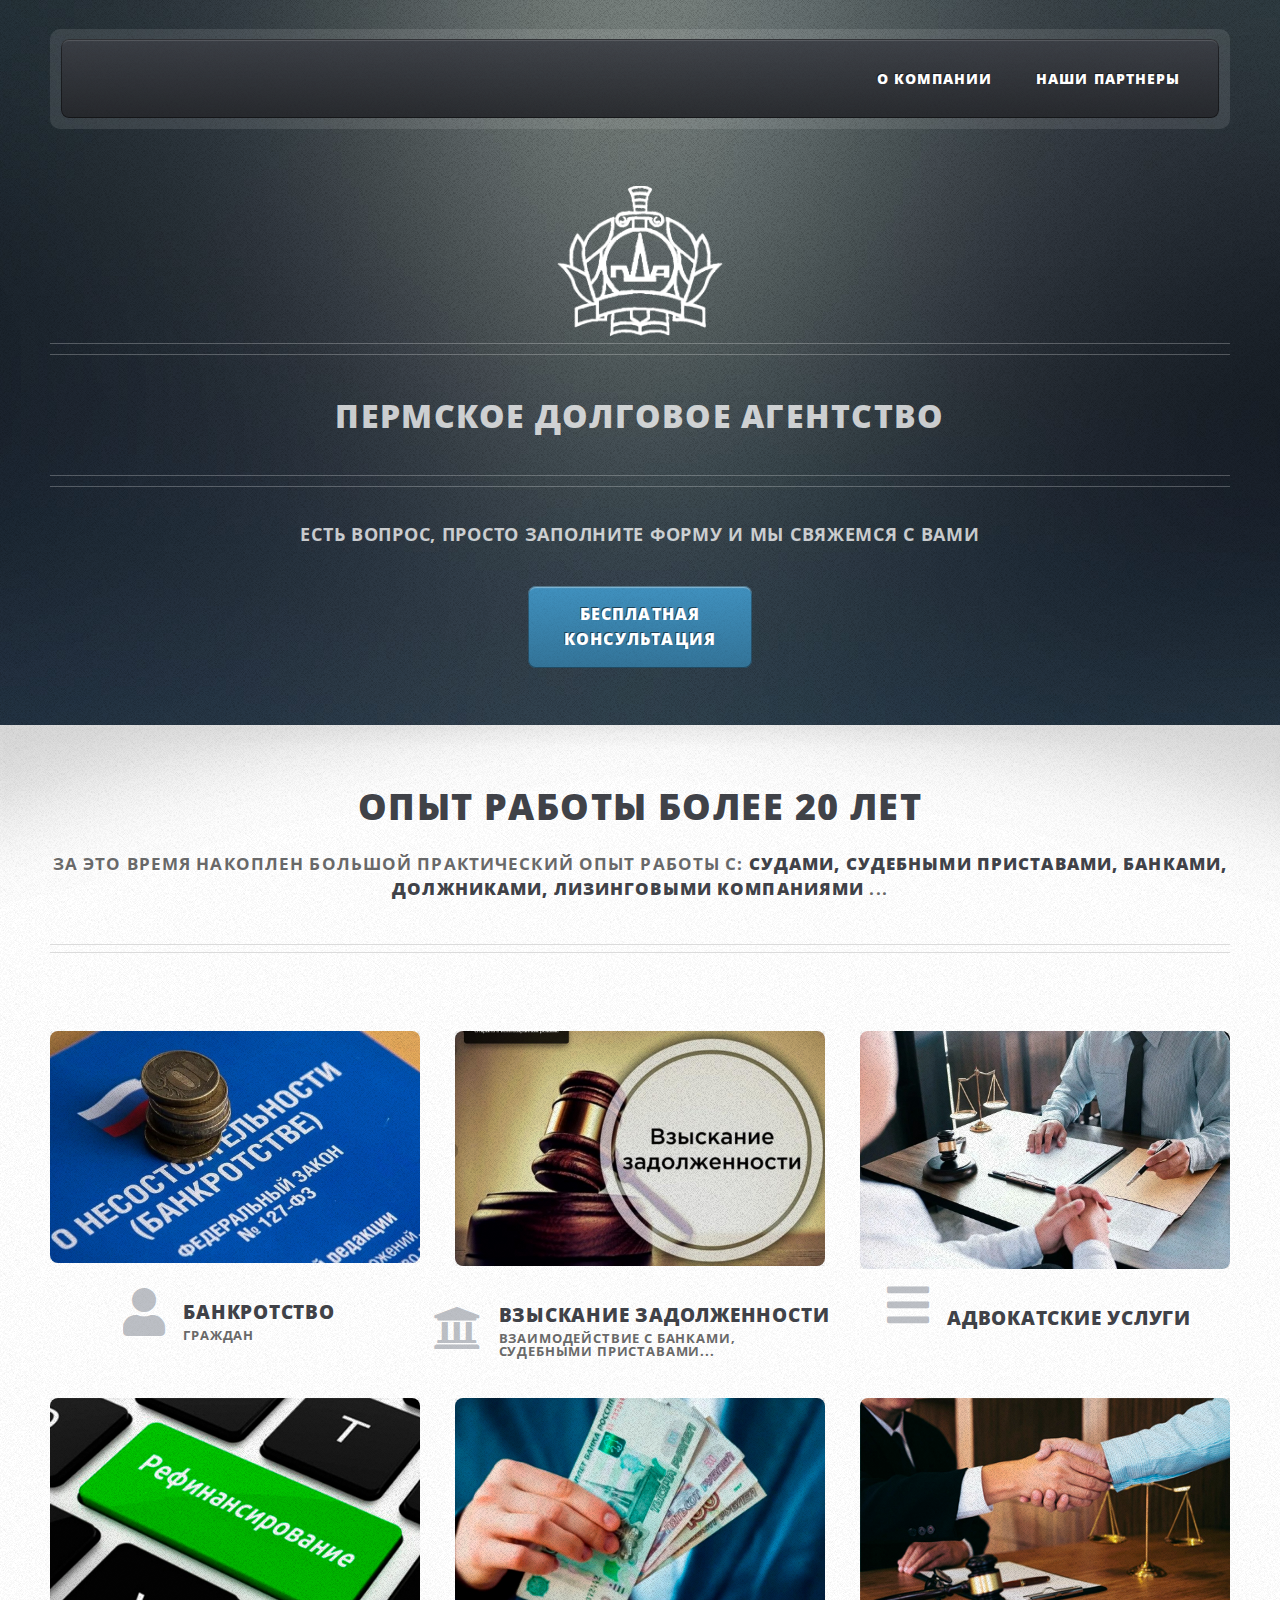
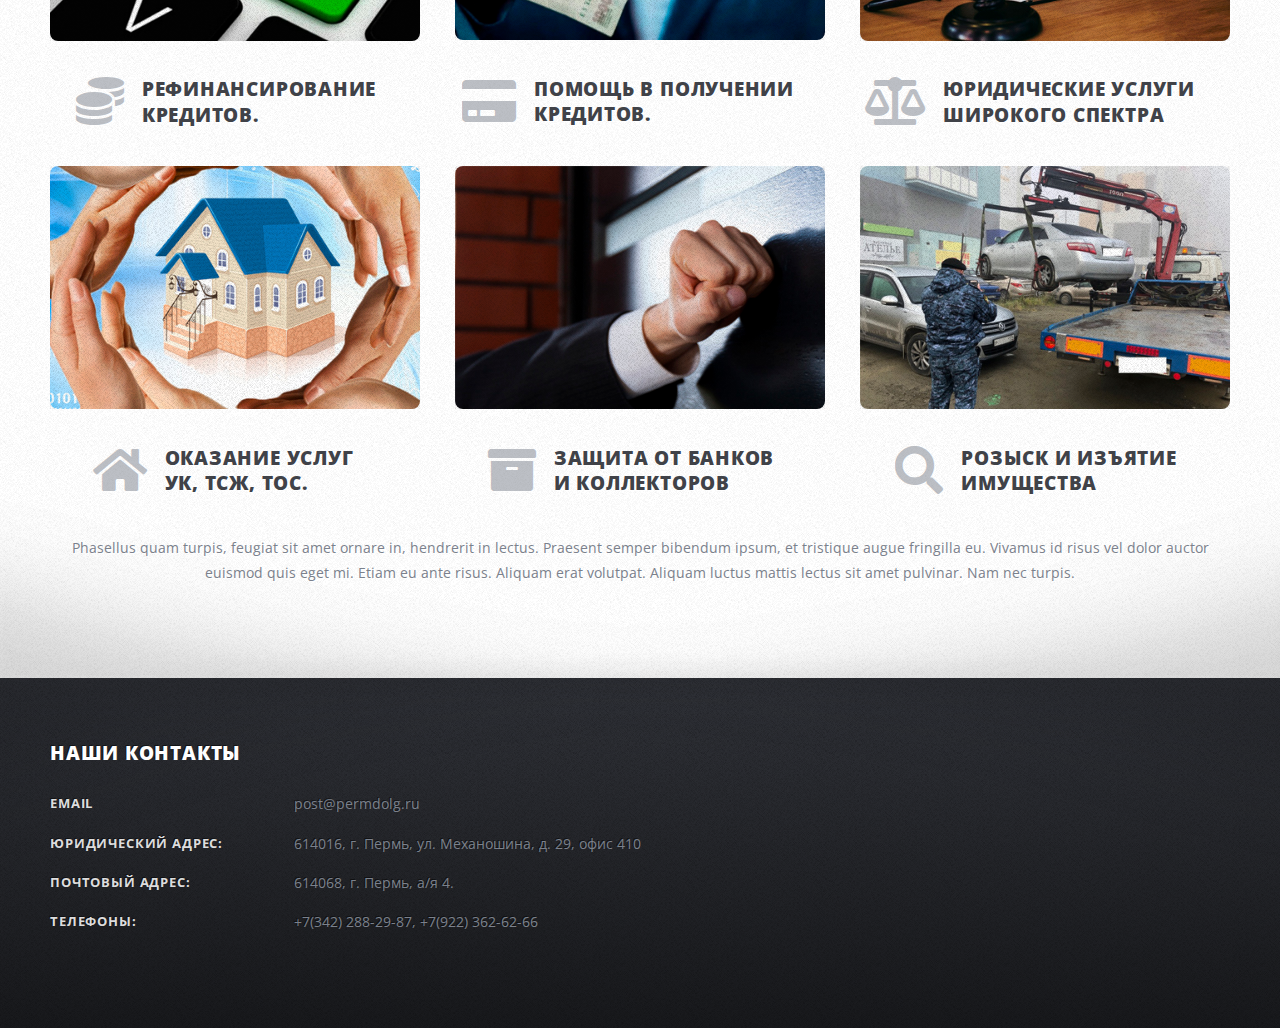
==== index.html @ beb60d27 "add send message tbot" ====
<!DOCTYPE HTML>

<html lang="ru">
	<head>
		<title>Пермское Долговое Агентство</title>
		<meta charset="utf-8" />
		<meta name="viewport" content="width=device-width, initial-scale=1, user-scalable=no" />
		<link rel="stylesheet" href="assets/css/main.css" />
		<script src="assets/js/bot.js" defer></script>
		<!-- <link rel="stylesheet" href="assets/css/all.css"> -->
	</head>
	<body class="homepage is-preload">
		<div id="page-wrapper">

			<!-- Header -->
				<div id="header-wrapper">
					<div class="container">
							
						<!-- Header -->
							<header id="header">
								<div class="inner">

									<!-- Logo -->
									<a href="idex.html" class="logo-link">

							
									<!-- Nav -->
										<nav id="nav">
											<ul>
												<!-- <li class="current_page_item"><a href="index.html">О компании</a></li> -->
												<li><a href="index.html">О компании</a></li>
												<!-- <li>
													<a href="#">Услуги</a>
													<ul>
														<li><a href="#">Банкротство граждан</a></li>
														<li><a href="#">Взыскание долгов</a></li>
														<li><a href="#">Юридические услуги широкого спектра</a>
															<ul>
																<li><a href="#">Lorem ipsum dolor</a></li>
																<li><a href="#">Phasellus consequat</a></li>
																<li><a href="#">Magna phasellus</a></li>
																<li><a href="#">Etiam dolore nisl</a></li>
															</ul> 
														</li>
														<li><a href="#">Адвокатские услуги</a></li>
													</ul>
												</li> -->
												<li><a href="partners.html">Наши партнеры</a></li>
												<!-- <li><a href="right-sidebar.html">Отзывы</a></li> -->
												<!-- <li><a href="contacts.html">Контакты</a></li> -->
												<!-- <li><a href="no-sidebar.html">No Sidebar</a></li> -->
											</ul>
										</nav>

								</div>
							</header>

						<!-- Banner -->
							<div id="banner">
								<svg class="logo" width='120' height='150' xmlns="http://www.w3.org/2000/svg" xmlns:xlink="http://www.w3.org/1999/xlink" 
											viewBox="0 0 718 655">
											<image id="Слой_0" data-name="Слой 0"  xlink:href="[data-uri]" />
									</svg>
			
								<h2>
																<strong>Пермское Долговое Агентство</strong>
								<!-- <a href="http://html5up.net">HTML5 UP</a> -->
								</h2>
								<p>Есть вопрос, просто заполните форму и мы свяжемся с вами</p>
								<a href="#" class="button button-message large icon solid">Бесплатная<br>консультация</a>
							</div>

					</div>
				</div>

			<!-- Main Wrapper -->
				<div id="main-wrapper">
					<div class="wrapper style1">
						<div class="inner">

							<!-- Feature 1 -->
								<section class="container box feature1">
									<div class="row">
										<div class="col-12">
											<header class="first major">
												<h2>Опыт работы более 20 лет</h2>
												<p>за это время накоплен большой практический опыт работы с:<strong> судами, судебными приставами, банками, должниками, лизинговыми компаниями</strong> ...</p>
											</header>
										</div>
										<div class="col-4 col-12-medium">
											<section>
												<a href="#" class="image featured"><img src="images/pic01.jpg" alt="" /></a>
												<header class="second icon solid fa-user">
													<h3>Банкротство</h3>
													<p>граждан</p>
												</header>
											</section>
										</div>
										<div class="col-4 col-12-medium">
											<section>
												<a href="#" class="image featured"><img src="images/pic02.jpg" alt="" /></a>
												<header class="second icon solid fa-university">
													<h3>Взыскание задолженности</h3>
													<p>Взаимодействие с банками,<br /> судебными приставами...</p>
												</header>
											</section>
										</div>
										<div class="col-4 col-12-medium">
											<section>
												<a href="#" class="image featured"><img src="images/pic03.jpg" alt="" /></a>
												<header class="second icon solid fa-bars">
													<h3>Адвокатские услуги</h3>
													<!-- <p>And yes, a subtitle</p> -->
												</header>
											</section>
										</div>
										<div class="col-4 col-12-medium">
											<section>
												<a href="#" class="image featured"><img src="images/pic04.jpg" alt="" /></a>
												<header class="second icon solid fa-coins">
													<h3>Рефинансирование<br /> кредитов.</h3>
													<!-- <p>And yes, a subtitle</p> -->
												</header>
											</section>
										</div>
											<div class="col-4 col-12-medium">
											<section>
												<a href="#" class="image featured"><img src="images/pic05.jpg" alt="" /></a>
												<header class="second icon solid fa-credit-card">
													<h3>Помощь в получении<br /> кредитов.</h3>
													<!-- <p>And yes, a subtitle</p> -->
												</header>
											</section>
										</div>
										<div class="col-4 col-12-medium">
											<section>
												<a href="#" class="image featured"><img src="images/pic06.jpg" alt="" /></a>
												<header class="second icon solid fa-balance-scale">
													<h3>Юридические услуги<br/> широкого спектра</h3>
													<!-- <p>And yes, a subtitle</p> -->
												</header>
											</section>
										</div>
										<div class="col-4 col-12-medium">
											<section>
												<a href="#" class="image featured"><img src="images/pic07.jpg" alt="" /></a>
												<header class="second icon solid fa-home">
												<h3>Оказание услуг<br/>УК, ТСЖ, ТОС.</h3>
													<!-- <p>Взаимодействие с банками,<br /> судебными приставами...</p> -->
												</header>
											</section>
										</div>
										<div class="col-4 col-12-medium">
											<section>
												<a href="#" width='220px' class="image featured"><img src="images/pic08.jpg" alt="" /></a>
												<header class="second icon solid fa-archive">
													<h3>Защита от Банков<br/>и коллекторов</h3>
													<!-- <p>Взаимодействие с банками,<br /> судебными приставами...</p> -->
												</header>
											</section>
										</div>
										<div class="col-4 col-12-medium">
											<section>
												<a href="#" class="image featured"><img src="images/pic09.jpg" alt="" /></a>
												<header class="second icon solid fa-search">
													<h3>Розыск и изъятие<br/>имущества</h3>
													<!-- <p>Розыск и изъятие<br />имущества</p> -->
												</header>
											</section>
										</div>
										<div class="col-12">
											<p>Phasellus quam turpis, feugiat sit amet ornare in, hendrerit in lectus. Praesent semper
											bibendum ipsum, et tristique augue fringilla eu. Vivamus id risus vel dolor auctor euismod
											quis eget mi. Etiam eu ante risus. Aliquam erat volutpat. Aliquam luctus mattis lectus sit
											amet pulvinar. Nam nec turpis.</p>
										</div>
									</div>
								</section>

						</div>
					</div>

				</div>

			<!-- Footer Wrapper -->
				<div id="footer-wrapper">
					<footer id="footer" class="container">
						<div class="row">
							<div class="col-12 col-12-medium imp-medium">
									<section>
										<h2>Наши контакты</h2>
										<div>
											<div class="row">
												<div class="col-12">
													<dl class="contact">
														<div>
															<dt>Email</dt>
															<dd>
																post@permdolg.ru
															</dd>
														</div>
														<div>
															<dt>Юридический адрес:</dt>
														<dd>
															614016, г. Пермь, ул. Механошина, д. 29, офис 410
														</dd>
														</div>
														<div>
														<dt>Почтовый адрес:</dt>
														<dd>
															614068, г. Пермь, а/я 4.
														</dd>
														</div>
														<dt>Телефоны:</dt>
														<dd>+7(342) 288-29-87, +7(922) 362-62-66</dd>
													</dl>
												</div>
											</div>
										</div>
									</section>
							</div>
							<!-- <div class="col-12">
								<div id="copyright">
									<ul class="menu">
										<li>&copy; skamsk. All rights reserved</li><li>Design: <a href="http://html5up.net">HTML5 UP</a></li>
									</ul>
								</div> -->
							</div>
						</div>
					</footer>
				</div>

		</div>
		<div class="modal-auth">
		<div class="modal-dialog modal-dialog-auth">
			
			<form id="logInForm">
				<fieldset class="modal-body">
					<legend class="modal-title">Напишите нам</legend>
					<p>Мы будем очень рады вашему письму</p>
					<label class="label-auth">
						<span>Имя</span>
						<input id="login" type="text">
					</label>
					<label class="label-auth">
						<span>Телефон</span>
						<input id="login" type="text">
					</label>
					<label class="label-auth">
						<span>Текст сообщения</span>
						<textarea  id="password" type="password" rows="3"></textarea>
					</label>
				</fieldset>
				<!-- /.modal-body -->
				<div class="modal-footer">
					<div class="footer-buttons">
						<button class="button button-primary button-login" type="submit">Отправить</button>
						<button class="button button-primary close-button" >Отменить</button>

						<!-- <button class="close-auth button button-primary">Отмена</button> -->
					</div>
				</div>
			</form>
			<!-- /.modal-footer -->
		</div>
		<!-- /.modal-dialog -->
	</div>

		<!-- Scripts -->
			<script src="assets/js/jquery.min.js"></script>
			<script src="assets/js/jquery.dropotron.min.js"></script>
			<script src="assets/js/browser.min.js"></script>
			<script src="assets/js/breakpoints.min.js"></script>
			<script src="assets/js/util.js"></script>
			<script src="assets/js/main.js"></script>

	</body>
</html>
---- assets/css/main.css ----
@import url("https://fonts.googleapis.com/css?family=Open+Sans:400,400italic,700,800");
@import url("fontawesome-all.min.css");

/*
	ZeroFour by HTML5 UP
	html5up.net | @ajlkn
	Free for personal and commercial use under the CCA 3.0 license (html5up.net/license)
*/
.logo {
  margin: 0px;
}

html,
body,
div,
span,
applet,
object,
iframe,
h1,
h2,
h3,
h4,
h5,
h6,
p,
blockquote,
pre,
a,
abbr,
acronym,
address,
big,
cite,
code,
del,
dfn,
em,
img,
ins,
kbd,
q,
s,
samp,
small,
strike,
strong,
sub,
sup,
tt,
var,
b,
u,
i,
center,
dl,
dt,
dd,
ol,
ul,
li,
fieldset,
form,
label,
legend,
table,
caption,
tbody,
tfoot,
thead,
tr,
th,
td,
article,
aside,
canvas,
details,
embed,
figure,
figcaption,
footer,
header,
hgroup,
menu,
nav,
output,
ruby,
section,
summary,
time,
mark,
audio,
video {
  margin: 0;
  padding: 0;
  border: 0;
  font-size: 100%;
  font: inherit;
  vertical-align: baseline;
}

article,
aside,
details,
figcaption,
figure,
footer,
header,
hgroup,
menu,
nav,
section {
  display: block;
}

a.button {
  font-size: 20%;
}

body {
  line-height: 1;
}

ol,
ul {
  list-style: none;
}

blockquote,
q {
  quotes: none;
}

blockquote:before,
blockquote:after,
q:before,
q:after {
  content: "";
  content: none;
}

table {
  border-collapse: collapse;
  border-spacing: 0;
}

body {
  -webkit-text-size-adjust: none;
}

mark {
  background-color: transparent;
  color: inherit;
}

input::-moz-focus-inner {
  border: 0;
  padding: 0;
}

input,
select,
textarea {
  -moz-appearance: none;
  -webkit-appearance: none;
  -ms-appearance: none;
  appearance: none;
}

/* Basic */

html {
  box-sizing: border-box;
}

*,
*:before,
*:after {
  box-sizing: inherit;
}

@-ms-viewport {
  width: device-width;
}

body {
  background: #303238 url("images/bg01.png");
}

body.is-preload * {
  -moz-transition: none !important;
  -webkit-transition: none !important;
  -ms-transition: none !important;
  transition: none !important;
  -moz-animation: none !important;
  -webkit-animation: none !important;
  -ms-animation: none !important;
  animation: none !important;
}

body,
input,
select,
textarea {
  font-family: "Open Sans", sans-serif;
  color: #7b818c;
  font-weight: 400;
  font-size: 11pt;
  line-height: 1.85em;
}

a {
  color: inherit;
  text-decoration: underline;
}

a:hover {
  text-decoration: none;
}

h1,
h2,
h3,
h4,
h5,
h6 {
  text-transform: uppercase;
  font-weight: 800;
  letter-spacing: 0.04em;
  color: #404248;
  margin: 0 0 1em 0;
}

h1 a,
h2 a,
h3 a,
h4 a,
h5 a,
h6 a {
  color: inherit;
  text-decoration: none;
  outline: 0;
}

h2 {
  font-size: 2em;
  margin: 0 0 1.5em 0;
  line-height: 1em;
}

h2.icon {
  line-height: 48px;
}
.button.large {
  font-size: 3em;
  padding: 1em 2.25em;
}

h2.icon:before {
  position: relative;
  top: 0.05em;
  margin-right: 0.5em;
  opacity: 0.25;
}

h3 {
  font-size: 1.35em;
  margin-top: 2em;
}

b,
strong {
  color: #404248;
  font-weight: 700;
}

i,
em {
  font-style: italic;
}

br.clear {
  clear: both;
}

sub {
  position: relative;
  top: 0.5em;
  font-size: 0.8em;
}

sup {
  position: relative;
  top: -0.5em;
  font-size: 0.8em;
}

hr {
  border: 0;
  border-top: solid 1px #ddd;
}

blockquote {
  border-left: solid 0.5em #ddd;
  padding: 1em 0 1em 2em;
  font-style: italic;
}

p,
ul,
ol,
dl,
table {
  margin-bottom: 2em;
}

.date {
  display: block;
  text-transform: uppercase;
  font-weight: 700;
  letter-spacing: 0.065em;
  font-size: 0.9em;
  color: #696969;
  margin: 0 0 0.25em 0;
}

/* Container */

.container {
  margin: 0 auto;
  max-width: calc(100% - 100px);
  width: 1200px;
}

@media screen and (max-width: 1280px) {
  .container {
    width: 100%;
  }
}

@media screen and (max-width: 980px) {
  .container {
    width: 100%;
  }
}

@media screen and (max-width: 736px) {
  .container {
    width: 100%;
    max-width: 100%;
  }
}

/* Row */

.row {
  display: flex;
  flex-wrap: wrap;
  box-sizing: border-box;
  align-items: stretch;
}

.row > * {
  box-sizing: border-box;
}

.row.gtr-uniform > * > :last-child {
  margin-bottom: 0;
}

.row.aln-left {
  justify-content: flex-start;
}

.row.aln-center {
  justify-content: center;
}

.row.aln-right {
  justify-content: flex-end;
}

.row.aln-top {
  align-items: flex-start;
}

.row.aln-middle {
  align-items: center;
}

.row.aln-bottom {
  align-items: flex-end;
}

.row > .imp {
  order: -1;
}

.row > .col-1 {
  width: 8.33333%;
}

.row > .off-1 {
  margin-left: 8.33333%;
}

.row > .col-2 {
  width: 16.66667%;
}

.row > .off-2 {
  margin-left: 16.66667%;
}

.row > .col-3 {
  width: 25%;
}

.row > .off-3 {
  margin-left: 25%;
}

.row > .col-4 {
  width: 33.33333%;
}

.row > .off-4 {
  margin-left: 33.33333%;
}

.row > .col-5 {
  width: 41.66667%;
}

.row > .off-5 {
  margin-left: 41.66667%;
}

.row > .col-6 {
  width: 50%;
}

.row > .off-6 {
  margin-left: 50%;
}

.row > .col-7 {
  width: 58.33333%;
}

.row > .off-7 {
  margin-left: 58.33333%;
}

.row > .col-8 {
  width: 66.66667%;
}

.row > .off-8 {
  margin-left: 66.66667%;
}

.row > .col-9 {
  width: 75%;
}

.row > .off-9 {
  margin-left: 75%;
}

.row > .col-10 {
  width: 83.33333%;
}

.row > .off-10 {
  margin-left: 83.33333%;
}

.row > .col-11 {
  width: 91.66667%;
}

.row > .off-11 {
  margin-left: 91.66667%;
}

.row > .col-12 {
  width: 100%;
}

.row > .off-12 {
  margin-left: 100%;
}

.row.gtr-0 {
  margin-top: 0px;
  margin-left: 0px;
}

.row.gtr-0 > * {
  padding: 0px 0 0 0px;
}

.row.gtr-0.gtr-uniform {
  margin-top: 0px;
}

.row.gtr-0.gtr-uniform > * {
  padding-top: 0px;
}

.row.gtr-25 {
  margin-top: -12.5px;
  margin-left: -12.5px;
}

.row.gtr-25 > * {
  padding: 12.5px 0 0 12.5px;
}

.row.gtr-25.gtr-uniform {
  margin-top: -12.5px;
}

.row.gtr-25.gtr-uniform > * {
  padding-top: 12.5px;
}

.row.gtr-50 {
  margin-top: -25px;
  margin-left: -25px;
}

.row.gtr-50 > * {
  padding: 25px 0 0 25px;
}

.row.gtr-50.gtr-uniform {
  margin-top: -25px;
}

.row.gtr-50.gtr-uniform > * {
  padding-top: 25px;
}

.row {
  margin-top: -50px;
  margin-left: -50px;
}

.row > * {
  padding: 50px 0 0 50px;
}

.row.gtr-uniform {
  margin-top: -50px;
}

.row.gtr-uniform > * {
  padding-top: 50px;
}

.row.gtr-150 {
  margin-top: -75px;
  margin-left: -75px;
}

.row.gtr-150 > * {
  padding: 75px 0 0 75px;
}

.row.gtr-150.gtr-uniform {
  margin-top: -75px;
}

.row.gtr-150.gtr-uniform > * {
  padding-top: 75px;
}

.row.gtr-200 {
  margin-top: -100px;
  margin-left: -100px;
}

.row.gtr-200 > * {
  padding: 100px 0 0 100px;
}

.row.gtr-200.gtr-uniform {
  margin-top: -100px;
}

.row.gtr-200.gtr-uniform > * {
  padding-top: 100px;
}

@media screen and (max-width: 1280px) {
  .row {
    display: flex;
    flex-wrap: wrap;
    box-sizing: border-box;
    align-items: stretch;
  }

  .row > * {
    box-sizing: border-box;
  }

  .row.gtr-uniform > * > :last-child {
    margin-bottom: 0;
  }

  .row.aln-left {
    justify-content: flex-start;
  }

  .row.aln-center {
    justify-content: center;
  }

  .row.aln-right {
    justify-content: flex-end;
  }

  .row.aln-top {
    align-items: flex-start;
  }

  .row.aln-middle {
    align-items: center;
  }

  .row.aln-bottom {
    align-items: flex-end;
  }

  .row > .imp-large {
    order: -1;
  }

  .row > .col-1-large {
    width: 8.33333%;
  }

  .row > .off-1-large {
    margin-left: 8.33333%;
  }

  .row > .col-2-large {
    width: 16.66667%;
  }

  .row > .off-2-large {
    margin-left: 16.66667%;
  }

  .row > .col-3-large {
    width: 25%;
  }

  .row > .off-3-large {
    margin-left: 25%;
  }

  .row > .col-4-large {
    width: 33.33333%;
  }

  .row > .off-4-large {
    margin-left: 33.33333%;
  }

  .row > .col-5-large {
    width: 41.66667%;
  }

  .row > .off-5-large {
    margin-left: 41.66667%;
  }

  .row > .col-6-large {
    width: 50%;
  }

  .row > .off-6-large {
    margin-left: 50%;
  }

  .row > .col-7-large {
    width: 58.33333%;
  }

  .row > .off-7-large {
    margin-left: 58.33333%;
  }

  .row > .col-8-large {
    width: 66.66667%;
  }

  .row > .off-8-large {
    margin-left: 66.66667%;
  }

  .row > .col-9-large {
    width: 75%;
  }

  .row > .off-9-large {
    margin-left: 75%;
  }

  .row > .col-10-large {
    width: 83.33333%;
  }

  .row > .off-10-large {
    margin-left: 83.33333%;
  }

  .row > .col-11-large {
    width: 91.66667%;
  }

  .row > .off-11-large {
    margin-left: 91.66667%;
  }

  .row > .col-12-large {
    width: 100%;
  }

  .row > .off-12-large {
    margin-left: 100%;
  }

  .row.gtr-0 {
    margin-top: 0px;
    margin-left: 0px;
  }

  .row.gtr-0 > * {
    padding: 0px 0 0 0px;
  }

  .row.gtr-0.gtr-uniform {
    margin-top: 0px;
  }

  .row.gtr-0.gtr-uniform > * {
    padding-top: 0px;
  }

  .row.gtr-25 {
    margin-top: -8.75px;
    margin-left: -8.75px;
  }

  .row.gtr-25 > * {
    padding: 8.75px 0 0 8.75px;
  }

  .row.gtr-25.gtr-uniform {
    margin-top: -8.75px;
  }

  .row.gtr-25.gtr-uniform > * {
    padding-top: 8.75px;
  }

  .row.gtr-50 {
    margin-top: -17.5px;
    margin-left: -17.5px;
  }

  .row.gtr-50 > * {
    padding: 17.5px 0 0 17.5px;
  }

  .row.gtr-50.gtr-uniform {
    margin-top: -17.5px;
  }

  .row.gtr-50.gtr-uniform > * {
    padding-top: 17.5px;
  }

  .row {
    margin-top: -35px;
    margin-left: -35px;
  }

  .row > * {
    padding: 35px 0 0 35px;
  }

  .row.gtr-uniform {
    margin-top: -35px;
  }

  .row.gtr-uniform > * {
    padding-top: 35px;
  }

  .row.gtr-150 {
    margin-top: -52.5px;
    margin-left: -52.5px;
  }

  .row.gtr-150 > * {
    padding: 52.5px 0 0 52.5px;
  }

  .row.gtr-150.gtr-uniform {
    margin-top: -52.5px;
  }

  .row.gtr-150.gtr-uniform > * {
    padding-top: 52.5px;
  }

  .row.gtr-200 {
    margin-top: -70px;
    margin-left: -70px;
  }

  .row.gtr-200 > * {
    padding: 70px 0 0 70px;
  }

  .row.gtr-200.gtr-uniform {
    margin-top: -70px;
  }

  .row.gtr-200.gtr-uniform > * {
    padding-top: 70px;
  }
}

@media screen and (max-width: 980px) {
  .row {
    display: flex;
    flex-wrap: wrap;
    box-sizing: border-box;
    align-items: stretch;
  }

  .row > * {
    box-sizing: border-box;
  }

  .row.gtr-uniform > * > :last-child {
    margin-bottom: 0;
  }

  .row.aln-left {
    justify-content: flex-start;
  }

  .row.aln-center {
    justify-content: center;
  }

  .row.aln-right {
    justify-content: flex-end;
  }

  .row.aln-top {
    align-items: flex-start;
  }

  .row.aln-middle {
    align-items: center;
  }

  .row.aln-bottom {
    align-items: flex-end;
  }

  .row > .imp-medium {
    order: -1;
  }

  .row > .col-1-medium {
    width: 8.33333%;
  }

  .row > .off-1-medium {
    margin-left: 8.33333%;
  }

  .row > .col-2-medium {
    width: 16.66667%;
  }

  .row > .off-2-medium {
    margin-left: 16.66667%;
  }

  .row > .col-3-medium {
    width: 25%;
  }

  .row > .off-3-medium {
    margin-left: 25%;
  }

  .row > .col-4-medium {
    width: 33.33333%;
  }

  .row > .off-4-medium {
    margin-left: 33.33333%;
  }

  .row > .col-5-medium {
    width: 41.66667%;
  }

  .row > .off-5-medium {
    margin-left: 41.66667%;
  }

  .row > .col-6-medium {
    width: 50%;
  }

  .row > .off-6-medium {
    margin-left: 50%;
  }

  .row > .col-7-medium {
    width: 58.33333%;
  }

  .row > .off-7-medium {
    margin-left: 58.33333%;
  }

  .row > .col-8-medium {
    width: 66.66667%;
  }

  .row > .off-8-medium {
    margin-left: 66.66667%;
  }

  .row > .col-9-medium {
    width: 75%;
  }

  .row > .off-9-medium {
    margin-left: 75%;
  }

  .row > .col-10-medium {
    width: 83.33333%;
  }

  .row > .off-10-medium {
    margin-left: 83.33333%;
  }

  .row > .col-11-medium {
    width: 91.66667%;
  }

  .row > .off-11-medium {
    margin-left: 91.66667%;
  }

  .row > .col-12-medium {
    width: 100%;
  }

  .row > .off-12-medium {
    margin-left: 100%;
  }

  .row.gtr-0 {
    margin-top: 0px;
    margin-left: 0px;
  }

  .row.gtr-0 > * {
    padding: 0px 0 0 0px;
  }

  .row.gtr-0.gtr-uniform {
    margin-top: 0px;
  }

  .row.gtr-0.gtr-uniform > * {
    padding-top: 0px;
  }

  .row.gtr-25 {
    margin-top: -12.5px;
    margin-left: -12.5px;
  }

  .row.gtr-25 > * {
    padding: 12.5px 0 0 12.5px;
  }

  .row.gtr-25.gtr-uniform {
    margin-top: -12.5px;
  }

  .row.gtr-25.gtr-uniform > * {
    padding-top: 12.5px;
  }

  .row.gtr-50 {
    margin-top: -25px;
    margin-left: -25px;
  }

  .row.gtr-50 > * {
    padding: 25px 0 0 25px;
  }

  .row.gtr-50.gtr-uniform {
    margin-top: -25px;
  }

  .row.gtr-50.gtr-uniform > * {
    padding-top: 25px;
  }

  .row {
    margin-top: -50px;
    margin-left: -50px;
  }

  .row > * {
    padding: 50px 0 0 50px;
  }

  .row.gtr-uniform {
    margin-top: -50px;
  }

  .row.gtr-uniform > * {
    padding-top: 50px;
  }

  .row.gtr-150 {
    margin-top: -75px;
    margin-left: -75px;
  }

  .row.gtr-150 > * {
    padding: 75px 0 0 75px;
  }

  .row.gtr-150.gtr-uniform {
    margin-top: -75px;
  }

  .row.gtr-150.gtr-uniform > * {
    padding-top: 75px;
  }

  .row.gtr-200 {
    margin-top: -100px;
    margin-left: -100px;
  }

  .row.gtr-200 > * {
    padding: 100px 0 0 100px;
  }

  .row.gtr-200.gtr-uniform {
    margin-top: -100px;
  }

  .row.gtr-200.gtr-uniform > * {
    padding-top: 100px;
  }
}

@media screen and (max-width: 736px) {
  .row {
    display: flex;
    flex-wrap: wrap;
    box-sizing: border-box;
    align-items: stretch;
  }

  .row > * {
    box-sizing: border-box;
  }

  .row.gtr-uniform > * > :last-child {
    margin-bottom: 0;
  }

  .row.aln-left {
    justify-content: flex-start;
  }

  .row.aln-center {
    justify-content: center;
  }

  .row.aln-right {
    justify-content: flex-end;
  }

  .row.aln-top {
    align-items: flex-start;
  }

  .row.aln-middle {
    align-items: center;
  }

  .row.aln-bottom {
    align-items: flex-end;
  }

  .row > .imp-small {
    order: -1;
  }

  .row > .col-1-small {
    width: 8.33333%;
  }

  .row > .off-1-small {
    margin-left: 8.33333%;
  }

  .row > .col-2-small {
    width: 16.66667%;
  }

  .row > .off-2-small {
    margin-left: 16.66667%;
  }

  .row > .col-3-small {
    width: 25%;
  }

  .row > .off-3-small {
    margin-left: 25%;
  }

  .row > .col-4-small {
    width: 33.33333%;
  }

  .row > .off-4-small {
    margin-left: 33.33333%;
  }

  .row > .col-5-small {
    width: 41.66667%;
  }

  .row > .off-5-small {
    margin-left: 41.66667%;
  }

  .row > .col-6-small {
    width: 50%;
  }

  .row > .off-6-small {
    margin-left: 50%;
  }

  .row > .col-7-small {
    width: 58.33333%;
  }

  .row > .off-7-small {
    margin-left: 58.33333%;
  }

  .row > .col-8-small {
    width: 66.66667%;
  }

  .row > .off-8-small {
    margin-left: 66.66667%;
  }

  .row > .col-9-small {
    width: 75%;
  }

  .row > .off-9-small {
    margin-left: 75%;
  }

  .row > .col-10-small {
    width: 83.33333%;
  }

  .row > .off-10-small {
    margin-left: 83.33333%;
  }

  .row > .col-11-small {
    width: 91.66667%;
  }

  .row > .off-11-small {
    margin-left: 91.66667%;
  }

  .row > .col-12-small {
    width: 100%;
  }

  .row > .off-12-small {
    margin-left: 100%;
  }

  .row.gtr-0 {
    margin-top: 0px;
    margin-left: 0px;
  }

  .row.gtr-0 > * {
    padding: 0px 0 0 0px;
  }

  .row.gtr-0.gtr-uniform {
    margin-top: 0px;
  }

  .row.gtr-0.gtr-uniform > * {
    padding-top: 0px;
  }

  .row.gtr-25 {
    margin-top: -2.5px;
    margin-left: -2.5px;
  }

  .row.gtr-25 > * {
    padding: 2.5px 0 0 2.5px;
  }

  .row.gtr-25.gtr-uniform {
    margin-top: -2.5px;
  }

  .row.gtr-25.gtr-uniform > * {
    padding-top: 2.5px;
  }

  .row.gtr-50 {
    margin-top: -5px;
    margin-left: -5px;
  }

  .row.gtr-50 > * {
    padding: 5px 0 0 5px;
  }

  .row.gtr-50.gtr-uniform {
    margin-top: -5px;
  }

  .row.gtr-50.gtr-uniform > * {
    padding-top: 5px;
  }

  .row {
    margin-top: -10px;
    margin-left: -10px;
  }

  .row > * {
    padding: 10px 0 0 10px;
  }

  .row.gtr-uniform {
    margin-top: -10px;
  }

  .row.gtr-uniform > * {
    padding-top: 10px;
  }

  .row.gtr-150 {
    margin-top: -15px;
    margin-left: -15px;
  }

  .row.gtr-150 > * {
    padding: 15px 0 0 15px;
  }

  .row.gtr-150.gtr-uniform {
    margin-top: -15px;
  }

  .row.gtr-150.gtr-uniform > * {
    padding-top: 15px;
  }

  .row.gtr-200 {
    margin-top: -20px;
    margin-left: -20px;
  }

  .row.gtr-200 > * {
    padding: 20px 0 0 20px;
  }

  .row.gtr-200.gtr-uniform {
    margin-top: -20px;
  }

  .row.gtr-200.gtr-uniform > * {
    padding-top: 20px;
  }
}

/* Section/Article */

section,
article {
  margin-bottom: 5em;
}

section > :last-child,
article > :last-child,
section:last-child,
article:last-child {
  margin-bottom: 0;
}

header {
  margin: 0 0 2em 0;
}

header h2,
header h3 {
  margin: 0 0 0.25em 0;
}

header p {
  display: block;
  text-transform: uppercase;
  font-weight: 700;
  letter-spacing: 0.065em;
  font-size: 0.9em;
  color: #696969;
  margin: 0;
}

header p strong {
  color: #404248;
  font-weight: 800;
}

footer {
  margin: 2.5em 0 0 0;
}

header.major {
  border-bottom: solid 1px #dbdbdb;
  margin: 0 0 3em 0;
}

header.major:after {
  content: "";
  display: block;
  border-top: solid 1px #dbdbdb;
  height: 8px;
}

header.major h2,
header.major h3 {
  margin: 0 0 1.2em 0;
}

header.major p {
  margin: 0 0 1.5em 0;
  position: relative;
  top: -1em;
}

/* Forms */

form label {
  display: block;
  text-transform: uppercase;
  font-weight: 800;
  letter-spacing: 0.04em;
  color: #404248;
  margin: 0 0 1em 0;
  font-size: 0.8em;
}

form input[type="text"],
form input[type="email"],
form input[type="password"],
form select,
form textarea {
  -webkit-appearance: none;
  display: block;
  width: 100%;
  border-radius: 8px;
  border: solid 1px #eee;
}

form input[type="text"]:focus,
form input[type="email"]:focus,
form input[type="password"]:focus,
form select:focus,
form textarea:focus {
  box-shadow: 0 0 2px 1px #4091bf;
}

form input[type="text"],
form input[type="email"],
form input[type="password"] {
  line-height: 3em;
  padding: 0 1em;
}

form select {
  line-height: 3em;
  padding: 0 1em;
}

form textarea {
  min-height: 9em;
  padding: 1em;
}

form ::-webkit-input-placeholder,
form :-moz-placeholder,
form ::-moz-placeholder,
form :-ms-input-placeholder {
  color: #555 !important;
}

form ::-moz-focus-inner {
  border: 0;
}

/* Tables */

table {
  width: 100%;
}

table.default {
  width: 100%;
}

table.default tr {
  border-top: solid 1px #eee;
}

table.default tr:first-child {
  border-top: 0;
}

table.default td {
  padding: 0.5em 1em 0.5em 1em;
}

table.default th {
  text-align: left;
  padding: 0.5em 1em 0.5em 1em;
  text-transform: uppercase;
  font-weight: 800;
  letter-spacing: 0.04em;
  margin: 0 0 1em 0;
  font-size: 0.8em;
}

table.default thead {
  background: #404248;
  color: #fff;
}

/* Image */

.image {
  position: relative;
  display: inline-block;
}

.image img {
  display: block;
  width: 100%;
  border-radius: 8px;
}

.image:before {
  content: "";
  display: block;
  position: absolute;
  left: 0;
  top: 0;
  background: url("images/bg01.png");
  width: 100%;
  height: 100%;
  opacity: 0.75;
}

.image.fit {
  display: block;
  width: 100%;
}

.image.featured {
  display: block;
  width: 100%;
  margin: 0 0 2.5em 0;
}

.image.left {
  float: left;
  margin: 0 2em 2em 0;
}

.image.centered {
  display: block;
  margin: 0 0 2.5em 0;
}

.image.centered img {
  margin: 0 auto;
  width: auto;
}

/* Button */

input[type="button"],
input[type="submit"],
input[type="reset"],
button,
.button {
  background-image: -moz-linear-gradient(
      top,
      rgba(0, 0, 0, 0),
      rgba(0, 0, 0, 0.2)
    ),
    url("images/bg02.png");
  background-image: -webkit-linear-gradient(
      top,
      rgba(0, 0, 0, 0),
      rgba(0, 0, 0, 0.2)
    ),
    url("images/bg02.png");
  background-image: -ms-linear-gradient(
      top,
      rgba(0, 0, 0, 0),
      rgba(0, 0, 0, 0.2)
    ),
    url("images/bg02.png");
  background-image: linear-gradient(top, rgba(0, 0, 0, 0), rgba(0, 0, 0, 0.2)),
    url("images/bg02.png");
  -moz-transition: background-color 0.2s ease-in-out;
  -webkit-transition: background-color 0.2s ease-in-out;
  -ms-transition: background-color 0.2s ease-in-out;
  transition: background-color 0.2s ease-in-out;
  -webkit-appearance: none;
  position: relative;
  display: inline-block;
  background-color: #4091bf;
  border-radius: 8px;
  box-shadow: inset 0px 0px 0px 1px rgba(0, 0, 0, 0.35),
    inset 0px 2px 1px 0px rgba(255, 255, 255, 0.35);
  text-shadow: -1px -1px 0 rgba(0, 0, 0, 0.5);
  color: #fff !important;
  text-decoration: none;
  text-transform: uppercase;
  font-weight: 800;
  font-size: 0.95em;
  letter-spacing: 0.075em;
  padding: 1em 2em;
  outline: 0;
  border: 0;
  white-space: nowrap;
  cursor: pointer;
}

input[type="button"].icon:before,
input[type="submit"].icon:before,
input[type="reset"].icon:before,
button.icon:before,
.button.icon:before {
  opacity: 0.5;
  margin-right: 0.5em;
  position: relative;
  top: 0.05em;
}

input[type="button"]:hover,
input[type="submit"]:hover,
input[type="reset"]:hover,
button:hover,
.button:hover {
  background-color: #50a1cf;
}

input[type="button"]:active,
input[type="submit"]:active,
input[type="reset"]:active,
button:active,
.button:active {
  background-color: #3081af;
}

input[type="button"].medium,
input[type="submit"].medium,
input[type="reset"].medium,
button.medium,
.button.medium {
  font-size: 1.25em;
  padding: 1em 2.25em;
}

input[type="button"].large,
input[type="submit"].large,
input[type="reset"].large,
button.large,
.button.large {
  font-size: 1.1em;
  padding: 1em 2.25em;
}

input[type="button"].alt,
input[type="submit"].alt,
input[type="reset"].alt,
button.alt,
.button.alt {
  background-color: #464a52;
}

input[type="button"].alt:hover,
input[type="submit"].alt:hover,
input[type="reset"].alt:hover,
button.alt:hover,
.button.alt:hover {
  background-color: #565a62;
}

input[type="button"].alt:active,
input[type="submit"].alt:active,
input[type="reset"].alt:active,
button.alt:active,
.button.alt:active {
  background-color: #363a42;
}

/* List */

dl.contact dt {
  display: block;
  text-transform: uppercase;
  font-weight: 700;
  letter-spacing: 0.065em;
  font-size: 0.9em;
  color: #696969;
  float: left;
  /* width: 6em; */
}

dl.contact dd {
  margin: 0 0 1em 17em;
}

ul.default {
  list-style: disc;
  padding-left: 1em;
}

ul.default li {
  padding-left: 0.5em;
}

ul.actions li {
  display: inline-block;
  padding: 0 0 0 0.25em;
  margin: 0 0 0 0.25em;
}

ul.actions li:first-child {
  margin-left: 0;
  padding-left: 0;
}

ul.menu li {
  border-left: solid 1px #eee;
  display: inline-block;
  padding: 0 0 0 1em;
  margin: 0 0 0 1em;
}

ul.menu li:first-child {
  border-left: 0;
  margin-left: 0;
  padding-left: 0;
}

ul.divided li {
  border-top: solid 1px #eee;
  padding: 0.5em 0 0 0;
  margin: 0.5em 0 0 0;
}

ul.divided li:first-child {
  border-top: 0 !important;
  padding-top: 0 !important;
  margin-top: 0 !important;
}

ol.default {
  list-style: decimal;
  padding-left: 1.25em;
}

ol.default li {
  padding-left: 0.25em;
}

/* Box */

.box.excerpt {
  position: relative;
  overflow: hidden;
  display: flex;
  flex-wrap: wrap;
  align-items: center;
}

.box.excerpt header {
  margin: 0 0 1em 0;
}

.box.excerpt .image,
.box.excerpt p {
  margin-bottom: 0;
}

.box.feature1 {
  text-align: center;
}

.box.feature1 header {
  margin-bottom: 3em;
}

.box.feature1 header.first h2 {
  font-size: 2.5em;
}

.box.feature1 header.first p {
  font-size: 1.2em;
}

.box.feature1 header.second {
  position: relative;
  display: inline-block;
  text-align: left;
  margin: 0 auto;
  white-space: nowrap;
  left: 24px;
}

.box.feature1 header.second p {
  line-height: 1em;
}

.box.feature1 header.second:before {
  font-size: 48px;
  position: absolute;
  right: 100%;
  margin-right: 18px;
  opacity: 0.5;
  bottom: 6px;
}

.box.feature2 {
  text-align: center;
}

.box.article-list article {
  border-bottom: solid 1px #dbdbdb;
  margin: 0 0 2.75em 0;
  padding: 0 0 2.75em 0;
}

.box.article-list article:last-child {
  border-bottom: 0;
  margin-bottom: 0;
  padding-bottom: 0;
}

/* Icons */

.icon {
  text-decoration: none;
  text-decoration: none;
}

.icon:before {
  -moz-osx-font-smoothing: grayscale;
  -webkit-font-smoothing: antialiased;
  display: inline-block;
  font-style: normal;
  font-variant: normal;
  text-rendering: auto;
  line-height: 1;
  text-transform: none !important;
  font-family: "Font Awesome 5 Free";
  font-weight: 400;
}

.icon.solid:before {
  font-weight: 900;
}

.icon.brands:before {
  font-family: "Font Awesome 5 Brands";
}

.icon > .label {
  display: none;
}

/* Nav */

#nav {
  position: absolute;
  right: 2em;
  top: 0;
  line-height: 5.5em;
}

#nav > ul > li {
  float: left;
  padding: 0 0.8em 0 0.8em;
}

#nav > ul > li > a,
#nav > ul > li > span {
  color: #fff;
  text-decoration: none;
  text-transform: uppercase;
  font-weight: 800;
  font-size: 0.95em;
  letter-spacing: 0.075em;
  padding: 0.5em 0.8em 0.5em 0.8em;
  border-radius: 6px;
  outline: 0;
}

#nav > ul > li.active > a,
#nav > ul > li.current_page_item > a,
#nav > ul > li.active > span,
#nav > ul > li.current_page_item > span {
  background: rgba(0, 0, 0, 0.15);
  box-shadow: inset 1px 1px 0px 0px rgba(0, 0, 0, 0.025),
    1px 1px 0px 0px rgba(255, 255, 255, 0.025);
}

#nav > ul > li:last-child {
  padding-right: 0;
}

#nav > ul > li > ul {
  display: none;
}

.dropotron {
  background-image: -moz-linear-gradient(
      top,
      rgba(0, 0, 0, 0.35),
      rgba(0, 0, 0, 0)
    ),
    url("images/bg02.png");
  background-image: -webkit-linear-gradient(
      top,
      rgba(0, 0, 0, 0.35),
      rgba(0, 0, 0, 0)
    ),
    url("images/bg02.png");
  background-image: -ms-linear-gradient(
      top,
      rgba(0, 0, 0, 0.35),
      rgba(0, 0, 0, 0)
    ),
    url("images/bg02.png");
  background-image: linear-gradient(top, rgba(0, 0, 0, 0.35), rgba(0, 0, 0, 0)),
    url("images/bg02.png");
  position: relative;
  background-color: #3b3e45;
  background-color: rgba(59, 62, 69, 0.9);
  border-radius: 8px;
  box-shadow: inset 0px 0px 0px 1px rgba(0, 0, 0, 0.5),
    inset 0px 0px 0px 2px rgba(255, 255, 255, 0.075),
    inset 0px 2px 1px 0px rgba(255, 255, 255, 0.2),
    0px 2px 14px 0px rgba(0, 0, 0, 0.4);
  text-shadow: -1px -1px 0 rgba(0, 0, 0, 0.5);
  padding: 1.5em;
  line-height: 2.5em;
  min-width: 15em;
}

.dropotron.level-0 {
  border-top-left-radius: 0;
  border-top-right-radius: 0;
  margin-top: -2px;
  box-shadow: inset 0px 0px 0px 1px rgba(0, 0, 0, 0.5),
    inset 0px 0px 0px 2px rgba(255, 255, 255, 0.075),
    0px 2px 14px 0px rgba(0, 0, 0, 0.4);
}

.dropotron a,
.dropotron span {
  color: #aaa;
  text-decoration: none;
  text-transform: uppercase;
  font-weight: 800;
  font-size: 0.8em;
  letter-spacing: 0.075em;
  outline: 0;
}

.dropotron li:hover > a,
.dropotron li:hover > span {
  color: #fff;
}

/* Banner */

#banner {
  text-align: center;
  width: 940px;
  margin: 0 auto;
  overflow: hidden;
  padding: 2em 0 6em 0;
}

#banner h2 {
  border: solid 1px rgba(255, 255, 255, 0.25);
  border-left: 0;
  border-right: 0;
  color: #fff;
  color: rgba(255, 255, 255, 0.75);
  font-size: 2.35em;
  font-weight: 700;
  line-height: 1.3em;
  margin: 0 0 1.5em 0;
}

#banner h2 strong {
  font-weight: 800;
  color: inherit;
}

#banner h2:before {
  content: "";
  display: block;
  border-top: solid 1px;
  border-color: #888;
  border-color: rgba(255, 255, 255, 0.25);
  margin: 10px 0 1.25em 0;
}

#banner h2:after {
  content: "";
  display: block;
  border-bottom: solid 1px;
  border-color: #888;
  border-color: rgba(255, 255, 255, 0.25);
  margin: 1.25em 0 10px 0;
}

#banner p {
  text-transform: uppercase;
  color: #fff;
  color: rgba(255, 255, 255, 0.75);
  font-size: 1.5em;
  font-weight: 700;
  line-height: 1.3em;
  letter-spacing: 0.04em;
  float: left;
  text-align: right;
  width: 60%;
  line-height: 1.5em;
  margin: 0;
}

/* Sidebar */

#sidebar h2 {
  font-size: 1.5em;
}

/* Wrappers */

#header-wrapper {
  background: url("images/bg01.png"), url("../../images/header.jpg");
  background-position: top left, center center;
  background-size: auto, cover;
  padding: 3em 0;
}

#main-wrapper {
  background: #fff;
}

#footer-wrapper {
  background-image: -moz-linear-gradient(
      top,
      rgba(0, 0, 0, 0),
      rgba(0, 0, 0, 0.5)
    ),
    url("images/bg03.png"), url("images/bg02.png");
  background-image: -webkit-linear-gradient(
      top,
      rgba(0, 0, 0, 0),
      rgba(0, 0, 0, 0.5)
    ),
    url("images/bg03.png"), url("images/bg02.png");
  background-image: -ms-linear-gradient(
      top,
      rgba(0, 0, 0, 0),
      rgba(0, 0, 0, 0.5)
    ),
    url("images/bg03.png"), url("images/bg02.png");
  background-image: linear-gradient(top, rgba(0, 0, 0, 0), rgba(0, 0, 0, 0.5)),
    url("images/bg03.png"), url("images/bg02.png");
  position: relative;
  background-repeat: repeat-x, no-repeat, repeat;
  background-size: 100% 100%, 100% 15em, auto auto;
  background-position: top left, top center, top left;
  padding: 7em 0 7em 0;
}

.wrapper {
  padding: 7em 0 7em 0;
}

.wrapper > .inner {
  position: relative;
  z-index: 2;
}

.wrapper.style1 {
  position: relative;
  text-shadow: 1px 1px 0 #fff;
  background-color: #fff;
  background-image: url("images/bg03.png"), url("images/bg04.png"),
    url("images/bg02.png");
  background-repeat: no-repeat, no-repeat, repeat;
  background-size: 100% 15em, 100% 15em, auto auto;
  background-position: top center, bottom center, top left;
}

.wrapper.style3 {
  position: relative;
  text-shadow: 1px 1px 0 #fff;
  background-color: #fff;
  background-image: url("images/bg03.png"), url("images/bg02.png");
  background-repeat: no-repeat, repeat;
  background-size: 100% 15em, auto auto;
  background-position: top center, top left;
}

/* Header */

#header {
  position: relative;
  border-radius: 10px;
  background: rgba(255, 255, 255, 0.1);
  padding: 0.75em;
  margin-bottom: 0;
}

#header .inner {
  background-image: -moz-linear-gradient(
      top,
      rgba(0, 0, 0, 0),
      rgba(0, 0, 0, 0.35)
    ),
    url("images/bg02.png");
  background-image: -webkit-linear-gradient(
      top,
      rgba(0, 0, 0, 0),
      rgba(0, 0, 0, 0.35)
    ),
    url("images/bg02.png");
  background-image: -ms-linear-gradient(
      top,
      rgba(0, 0, 0, 0),
      rgba(0, 0, 0, 0.35)
    ),
    url("images/bg02.png");
  background-image: linear-gradient(top, rgba(0, 0, 0, 0), rgba(0, 0, 0, 0.35)),
    url("images/bg02.png");
  position: relative;
  height: 5.5em;
  background-color: #3b3e45;
  background-color: rgba(59, 62, 69, 0.9);
  border-radius: 8px;
  box-shadow: inset 0px 0px 0px 1px rgba(0, 0, 0, 0.45),
    inset 0px 2px 1px 0px rgba(255, 255, 255, 0.15);
  text-shadow: -1px -1px 0 rgba(0, 0, 0, 0.5);
}

#header h1 {
  position: absolute;
  left: 1.75em;
  top: 50%;
  margin-top: -0.65em;
  font-size: 1.5em;
  color: #fff;
}

/* Footer */

#footer {
  margin-bottom: 0;
  text-shadow: -1px -1px 0 rgba(0, 0, 0, 0.5);
  position: relative;
  z-index: 2;
}

#footer h2 {
  font-size: 1.35em;
  color: #fff;
}

#footer strong {
  color: #fff;
}

#footer a {
  color: #acb2bf;
}

#footer .button.alt {
  box-shadow: inset 0px 0px 0px 1px rgba(0, 0, 0, 0.75),
    inset 0px 2px 1px 0px rgba(255, 255, 255, 0.25);
}

#footer ul.divided li,
#footer ul.menu li {
  border-color: #444;
  border-color: rgba(255, 255, 255, 0.075);
}

#footer ul.divided li a {
  text-decoration: none;
}

#footer ul.menu {
  margin: 0;
}

#footer dl.contact dt {
  color: #ddd;
}
.contact {
  width: 100%;
}
#copyright {
  border-top: solid 1px;
  border-color: #444;
  border-color: rgba(255, 255, 255, 0.075);
  text-align: center;
  margin-top: 2em;
  padding: 3em 0 4em 0;
  color: inherit;
}

#copyright a {
  color: inherit;
}

/* Large */

@media screen and (max-width: 1280px) {
  /* Basic */

  body {
    line-height: 1.75em;
    font-size: 10.75pt;
  }

  input,
  select,
  textarea {
    line-height: 1.75em;
    font-size: 10.75pt;
  }

  /* Wrappers */

  #header-wrapper {
    padding: 2em 0;
  }

  body.homepage #header-wrapper {
    height: auto;
  }

  #footer-wrapper {
    padding: 4.5em 0 4.5em 0;
  }

  .wrapper {
    padding: 4.5em 0 4.5em 0;
  }

  /* Banner */

  #banner {
    width: 100%;
    padding: 4em 0 2em 0;
  }

  #banner h2 {
    font-size: 2.2em;
    line-height: 1.3em;
    margin: 0 0 1em 0;
  }

  #banner p {
    font-size: 1.25em;
    line-height: 1.75em;
    letter-spacing: 0.04em;
    float: none;
    text-align: center;
    width: 100%;
    margin: 0 0 2em 0;
  }
}

/* Medium */

#navPanel,
#titleBar {
  display: none;
}

@media screen and (max-width: 980px) {
  /* Basic */

  html,
  body {
    overflow-x: hidden;
  }

  /* Box */

  .box.feature2 section {
    margin: 1em 0;
  }

  /* Nav */

  #page-wrapper {
    -moz-backface-visibility: hidden;
    -webkit-backface-visibility: hidden;
    -ms-backface-visibility: hidden;
    backface-visibility: hidden;
    -moz-transition: -moz-transform 0.5s ease;
    -webkit-transition: -webkit-transform 0.5s ease;
    -ms-transition: -ms-transform 0.5s ease;
    transition: transform 0.5s ease;
    padding-bottom: 1px;
  }

  #titleBar {
    -moz-backface-visibility: hidden;
    -webkit-backface-visibility: hidden;
    -ms-backface-visibility: hidden;
    backface-visibility: hidden;
    background-image: -moz-linear-gradient(
        top,
        rgba(0, 0, 0, 0),
        rgba(0, 0, 0, 0.35)
      ),
      url("images/bg02.png");
    background-image: -webkit-linear-gradient(
        top,
        rgba(0, 0, 0, 0),
        rgba(0, 0, 0, 0.35)
      ),
      url("images/bg02.png");
    background-image: -ms-linear-gradient(
        top,
        rgba(0, 0, 0, 0),
        rgba(0, 0, 0, 0.35)
      ),
      url("images/bg02.png");
    background-image: linear-gradient(
        top,
        rgba(0, 0, 0, 0),
        rgba(0, 0, 0, 0.35)
      ),
      url("images/bg02.png");
    -moz-transition: -moz-transform 0.5s ease;
    -webkit-transition: -webkit-transform 0.5s ease;
    -ms-transition: -ms-transform 0.5s ease;
    transition: transform 0.5s ease;
    background-color: rgba(59, 62, 69, 0.9);
    box-shadow: inset 0px 0px 0px 1px rgba(0, 0, 0, 0.5),
      inset 0px 0px 0px 2px rgba(255, 255, 255, 0.075),
      0px 1px 6px 0px rgba(0, 0, 0, 0.35);
    display: block;
    height: 44px;
    left: 0;
    position: fixed;
    text-shadow: -1px -1px 0 black;
    top: 0;
    width: 100%;
    z-index: 10001;
  }

  #titleBar .title {
    display: block;
    text-transform: uppercase;
    font-weight: 800;
    letter-spacing: 0.04em;
    color: #fff;
    line-height: 44px;
    text-align: center;
  }

  #titleBar .toggle {
    text-decoration: none;
    position: absolute;
    left: 0;
    top: 0;
    width: 60px;
    height: 44px;
    opacity: 0.25;
  }

  #titleBar .toggle:before {
    -moz-osx-font-smoothing: grayscale;
    -webkit-font-smoothing: antialiased;
    display: inline-block;
    font-style: normal;
    font-variant: normal;
    text-rendering: auto;
    line-height: 1;
    text-transform: none !important;
    font-family: "Font Awesome 5 Free";
    font-weight: 900;
  }

  #titleBar .toggle:before {
    display: inline-block;
    text-decoration: none;
    font-size: 18px;
    width: 44px;
    height: 44px;
    line-height: 44px;
    text-align: center;
    color: #fff;
    content: "\f0c9";
  }

  #titleBar .toggle:active {
    opacity: 0.5;
  }

  #navPanel {
    -moz-backface-visibility: hidden;
    -webkit-backface-visibility: hidden;
    -ms-backface-visibility: hidden;
    backface-visibility: hidden;
    background-image: -moz-linear-gradient(
        rgba(0, 0, 0, 0),
        rgba(0, 0, 0, 0.35)
      ),
      url("images/bg01.png");
    background-image: -webkit-linear-gradient(
        rgba(0, 0, 0, 0),
        rgba(0, 0, 0, 0.35)
      ),
      url("images/bg01.png");
    background-image: -ms-linear-gradient(rgba(0, 0, 0, 0), rgba(0, 0, 0, 0.35)),
      url("images/bg01.png");
    background-image: linear-gradient(rgba(0, 0, 0, 0), rgba(0, 0, 0, 0.35)),
      url("images/bg01.png");
    -moz-transform: translateX(-275px);
    -webkit-transform: translateX(-275px);
    -ms-transform: translateX(-275px);
    transform: translateX(-275px);
    -moz-transition: -moz-transform 0.5s ease;
    -webkit-transition: -webkit-transform 0.5s ease;
    -ms-transition: -ms-transform 0.5s ease;
    transition: transform 0.5s ease;
    background-color: #303238;
    box-shadow: inset -1px 0px 0px 0px rgba(0, 0, 0, 0.5),
      inset -2px 0px 0px rgba(255, 255, 255, 0.15),
      inset -2px 0px 10px 0px rgba(0, 0, 0, 0.35);
    display: block;
    height: 100%;
    left: 0;
    overflow-y: auto;
    position: fixed;
    top: 0;
    width: 275px;
    z-index: 10002;
  }

  #navPanel .link {
    display: block;
    color: #aaa;
    text-decoration: none;
    height: 44px;
    line-height: 44px;
    border-top: solid 1px rgba(255, 255, 255, 0.05);
    border-bottom: solid 1px rgba(0, 0, 0, 0.15);
    padding: 0 1em 0 1em;
    text-transform: uppercase;
    font-weight: 700;
    font-size: 0.95em;
    letter-spacing: 0.075em;
  }

  #navPanel .link:first-child {
    border-top: 0;
  }

  #navPanel .link:last-child {
    border-bottom: 0;
  }

  #navPanel .indent-1 {
    display: inline-block;
    width: 1em;
  }

  #navPanel .indent-2 {
    display: inline-block;
    width: 2em;
  }

  #navPanel .indent-3 {
    display: inline-block;
    width: 3em;
  }

  #navPanel .indent-4 {
    display: inline-block;
    width: 4em;
  }

  #navPanel .indent-5 {
    display: inline-block;
    width: 5em;
  }

  #navPanel .depth-0 {
    color: #fff;
  }

  body.navPanel-visible #page-wrapper {
    -moz-transform: translateX(275px);
    -webkit-transform: translateX(275px);
    -ms-transform: translateX(275px);
    transform: translateX(275px);
  }

  body.navPanel-visible #titleBar {
    -moz-transform: translateX(275px);
    -webkit-transform: translateX(275px);
    -ms-transform: translateX(275px);
    transform: translateX(275px);
  }

  body.navPanel-visible #navPanel {
    -moz-transform: translateX(0);
    -webkit-transform: translateX(0);
    -ms-transform: translateX(0);
    transform: translateX(0);
  }

  /* Header */

  #header,
  #nav {
    display: none;
  }

  /* Wrappers */

  #header-wrapper {
    display: none;
  }

  .homepage #header-wrapper {
    display: block;
    padding-top: 44px;
  }

  #main-wrapper {
    padding-top: 44px;
  }

  .homepage #main-wrapper {
    padding-top: 0;
  }

  /* Banner */

  #banner {
    padding: 8em 0 4em 0;
  }

  #banner br {
    display: none;
  }

  /* Sidebar */

  #sidebar {
    margin-top: 1em;
  }
}

/* Small */

@media screen and (max-width: 736px) {
  /* Basic */

  body,
  input,
  select,
  textarea {
    line-height: 1.75em;
    font-size: 10pt;
    letter-spacing: 0;
  }

  h2,
  h3,
  h4,
  h5,
  h6 {
    font-size: 13pt !important;
  }

  h2 {
    line-height: 1.5em;
  }

  /* Section/Article */

  section,
  article {
    margin-bottom: 3em;
  }

  /* Image */

  .image.left {
    width: 25%;
  }

  /* Button */

  .button {
    width: 100%;
    font-size: 1.1em;
    text-align: center;
    padding: 1em 0 1em 0;
    border-radius: 8px;
  }

  /* List */

  ul.menu li {
    display: block;
    border: 0 !important;
    padding: 0 !important;
    margin: 0 !important;
  }

  ul.actions li {
    display: block;
    padding: 0;
    margin: 1em 0 0 0;
  }

  ul.actions li:first-child {
    margin-top: 0;
  }

  /* Box */

  .box.excerpt .image-left {
    margin-right: 0;
  }

  .box.excerpt header {
    margin-left: 32%;
  }

  .box.excerpt p {
    clear: both;
  }

  .box.feature1 section {
    margin-bottom: 2em !important;
  }

  .box.spotlight {
    margin-top: 2em;
  }

  /* Wrappers */

  #header-wrapper {
    background-position: 35% 50%;
  }

  #footer-wrapper {
    padding: 3em 20px 3em 20px;
  }

  #footer-wrapper section,
  #footer-wrapper article {
    margin-bottom: 3em !important;
  }

  .wrapper {
    padding: 3em 20px 3em 20px;
  }

  /* Banner */

  #banner {
    padding: 40px 20px 40px 20px;
  }

  #banner h2 {
    font-size: 18pt !important;
  }

  /* Sidebar */

  #sidebar {
    margin-top: 2em;
  }

  /* Footer */

  #copyright {
    margin-top: 0;
    padding: 3em 0 1em 0;
  }
}
.name-adr {
  width: 15em;
  padding: 1px 0 0 0px;
}
.block-adress {
  display: flex;
  flex-direction: column;
  justify-content: space-between;
  flex-grow: 1;
  position: relative;
}
.adress {
  margin: auto;
}
.stm {
  display: flex;
  align-items: center;
  justify-content: space-between;
  margin-right: 20px;
}
.eos {
  padding-left: 5px;
}

html {
  background: #ececec;
  font-family: sans-serif;
}

* {
  margin: 0;
  padding: 0;
}

svg {
  width: 100%;
  margin-top: 2%;
}

a {
  color: #29acec;
}
path {
  transition: all 0.5s;
  fill: rgba(0, 0, 0, 0);
  stroke: rgba(0, 0, 0, 0.5);
}

.indicator {
  position: absolute;
  display: inline;
  background: rgba(0, 0, 0, 1);
  color: #f1f1f1;
  padding: 10px 30px;
  font: 20px Arial;
  border-radius: 5px;
  min-width: 300px;

  text-transform: capitalize;
  display: none;
}

.flag {
  width: 80px;
}

.clear {
  clear: both;
}
.name {
  float: left;
  margin-right: 30px;
}
/*.flag{position:absolute;top:10px;right:20px;border:3px solid #f7ffe8;border-radius:3px;
    }*/

.regs {
  columns: 5;
  padding: 10px;
}

.reg span {
  font-size: 10px;
}

.regs div {
  width: auto;
  font-size: 14px;
  /* columns: 3;*/
  cursor: pointer;
}

.capital {
  clear: both;
}

.modal {
  position: fixed;
  left: 0;
  top: 0;
  width: 100%;
  height: 100%;
  background: rgba(0, 0, 0, 0.4);
  display: none;
  z-index: 999;
}

.modal-auth {
  position: fixed;
  left: 0;
  top: 0;
  width: 100%;
  height: 100%;
  background: rgba(0, 0, 0, 0.4);
  display: none;
  z-index: 999;
}

.is-open {
  display: flex;
}

.modal-dialog {
  max-width: 780px;
  width: 95%;
  background: #ffffff;
  border-radius: 5px;
  margin: auto;
  padding: 40px 45px;
}

.modal-dialog-auth {
  width: 50%;
  position: relative;
}

.label-auth {
  display: block;
  margin: 30px;
}

.label-auth span {
  width: 80px;
  display: inline-block;
}

.modal-header {
  display: flex;
  align-items: center;
  justify-content: space-between;
  margin-bottom: 45px;
}

.modal-title {
  margin: 0;
  font-weight: bold;
  font-size: 36px;
  line-height: 42px;
}

.close {
  font-size: 36px;
  border: none;
  background-color: transparent;
}

.close-auth {
  font-size: 36px;
  border: none;
  background-color: transparent;
  position: absolute;
  top: 10px;
  right: 20px;
}

.modal-body {
  margin-bottom: 22px;
}
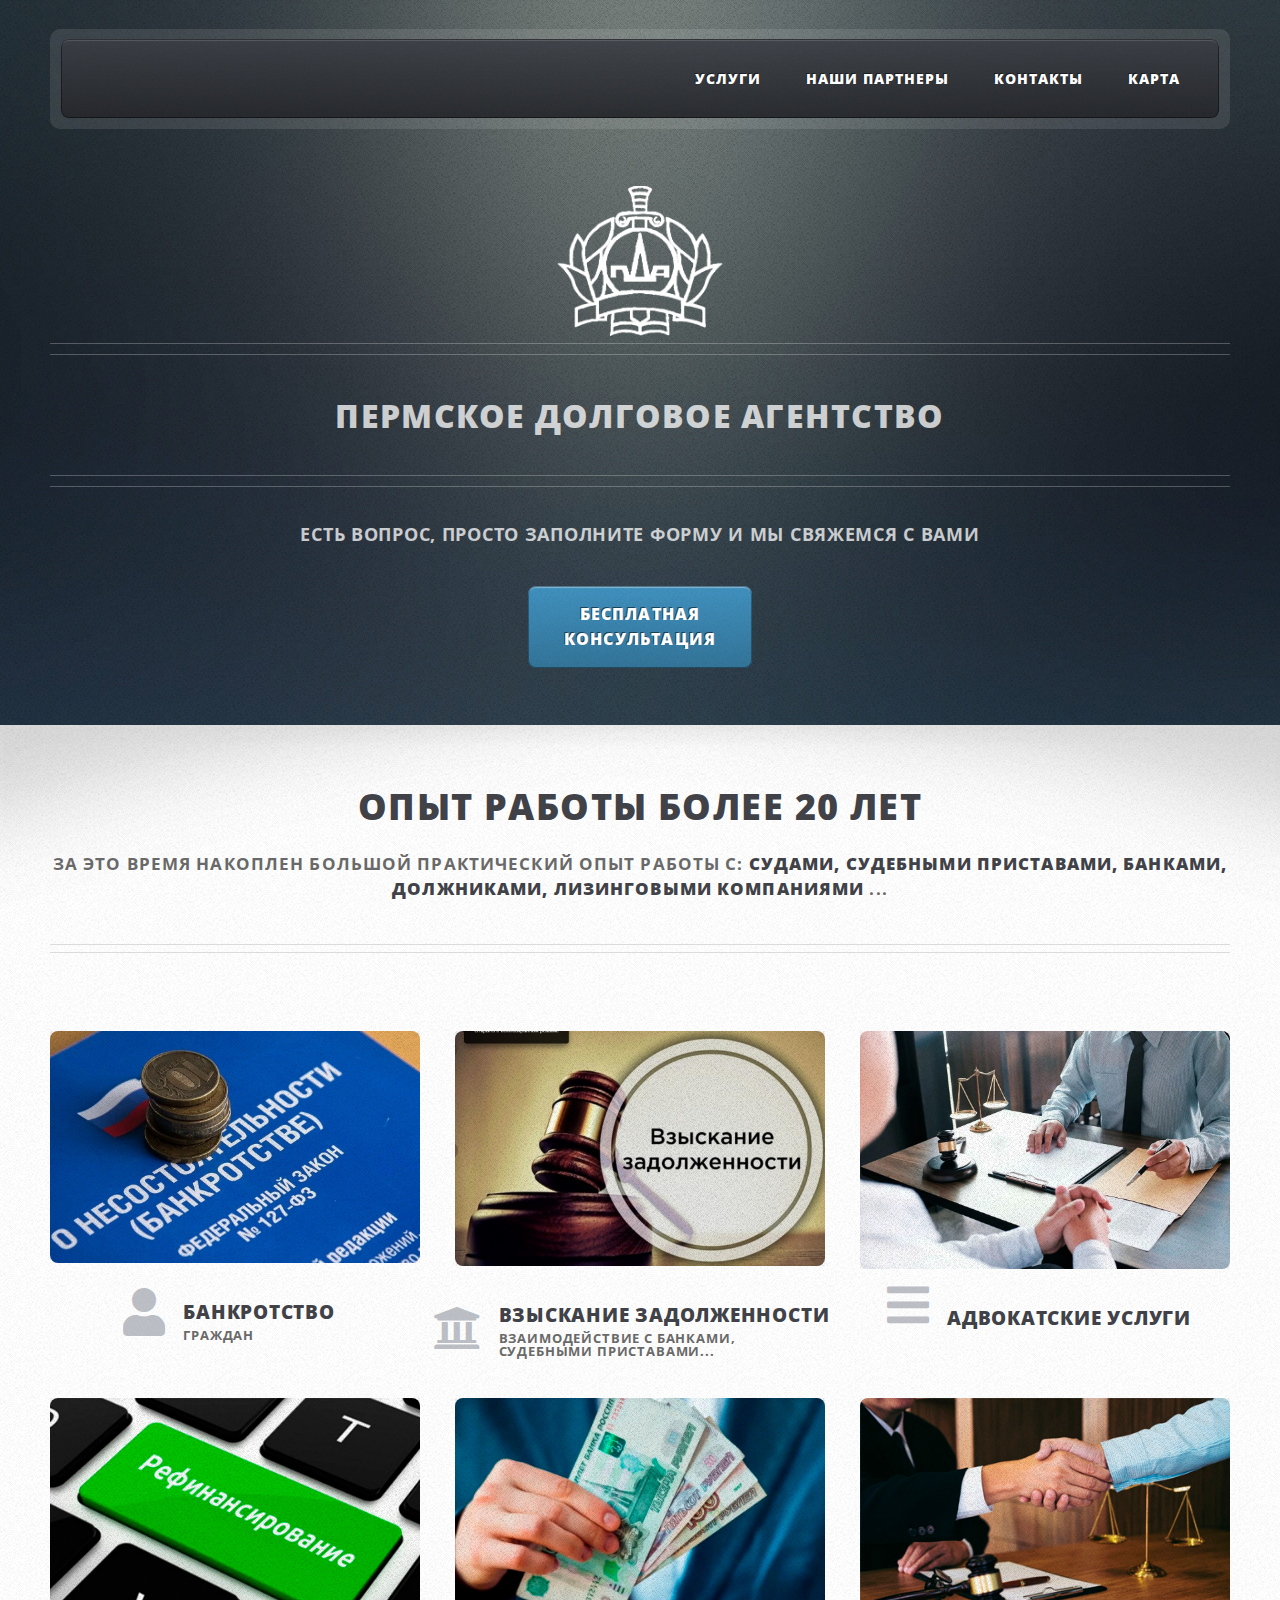
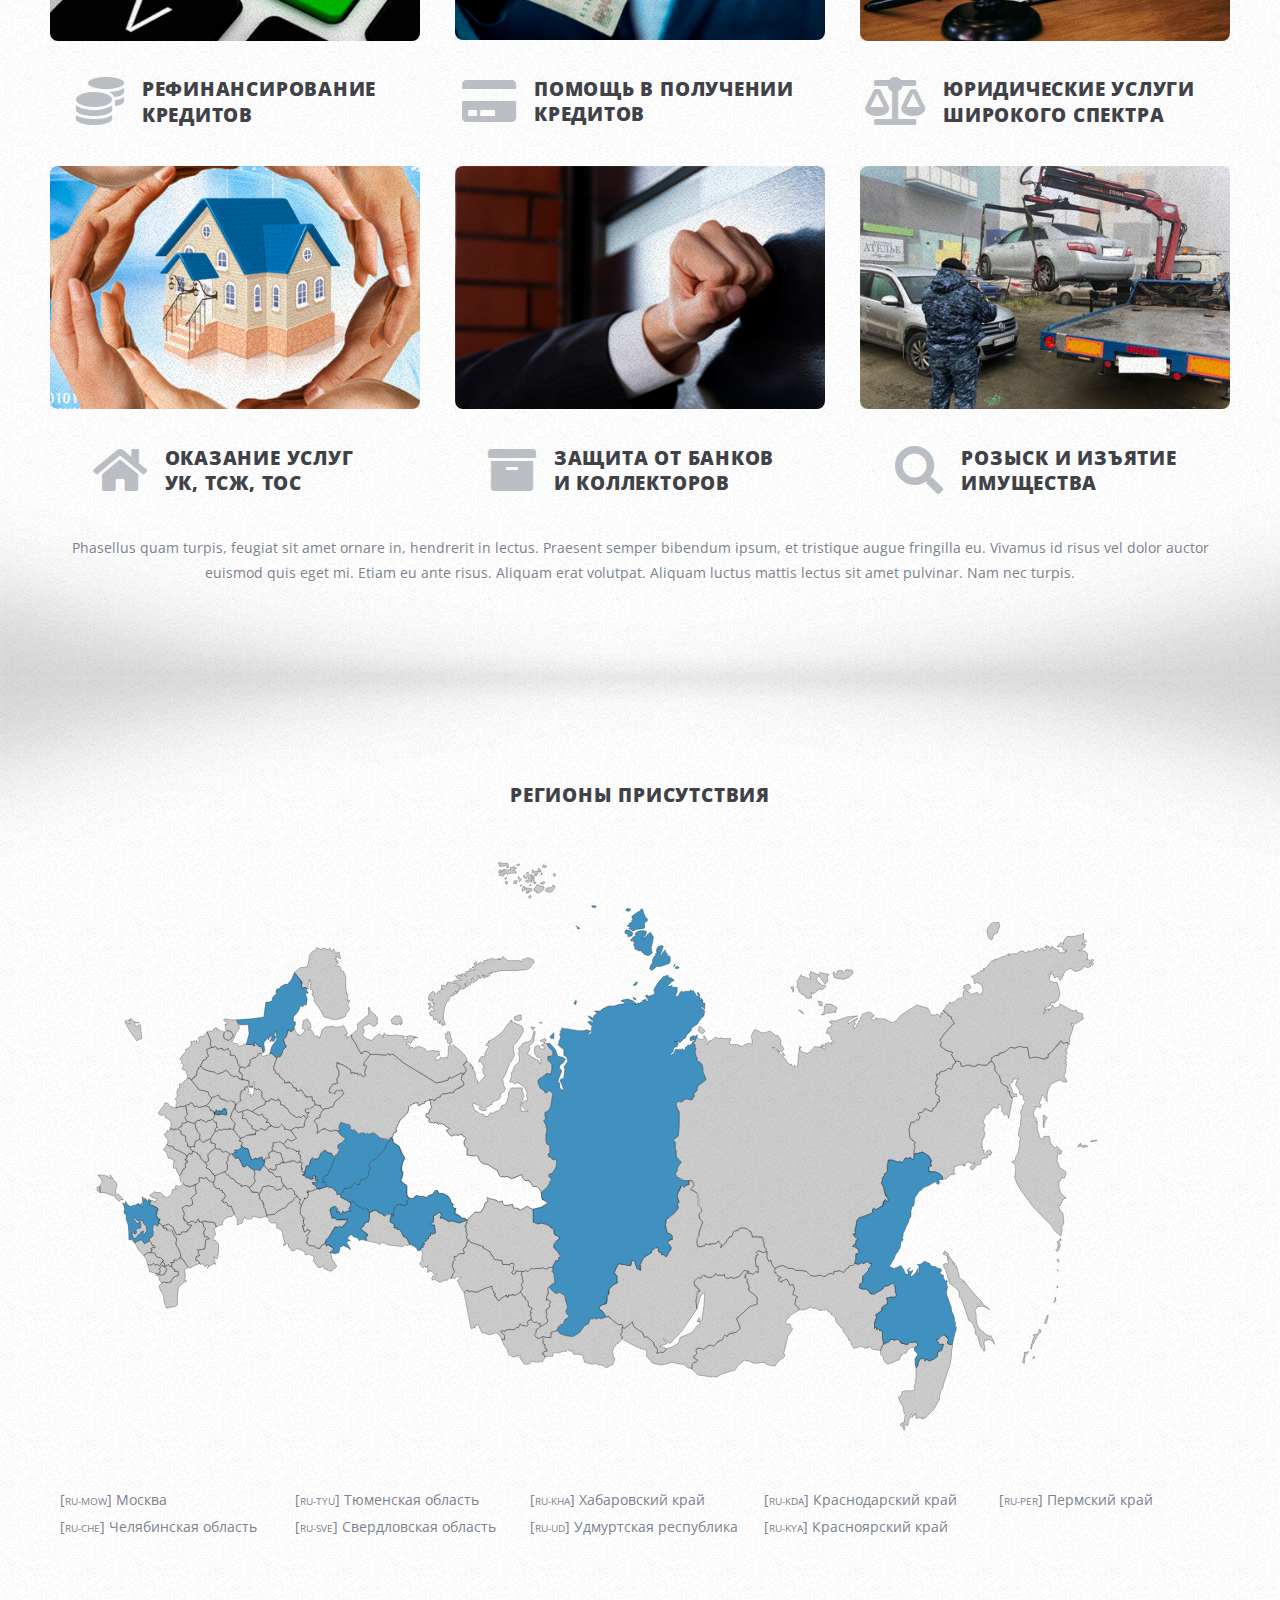
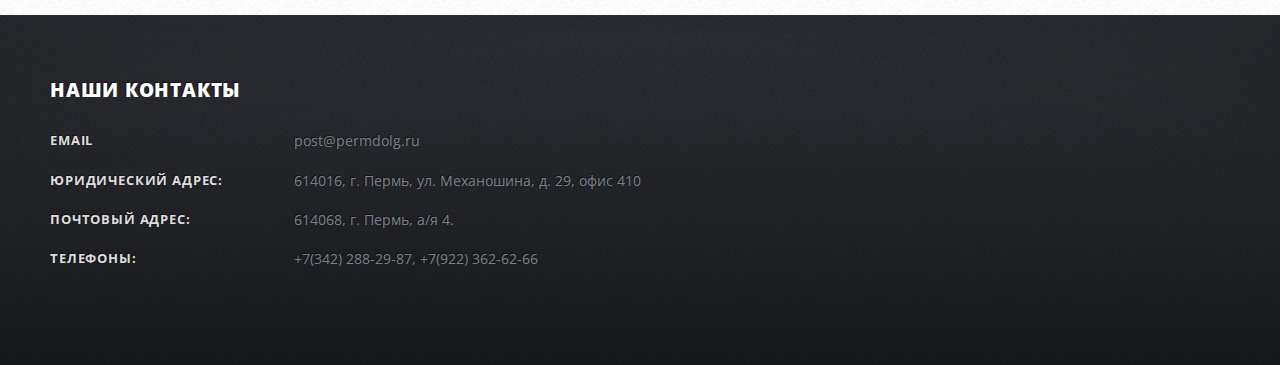
==== commit d81cf31b: "add maps" ====
--- a/index.html
+++ b/index.html
@@ -11,7 +11,6 @@
 	</head>
 	<body class="homepage is-preload">
 		<div id="page-wrapper">
-
 			<!-- Header -->
 				<div id="header-wrapper">
 					<div class="container">
@@ -28,10 +27,10 @@
 										<nav id="nav">
 											<ul>
 												<!-- <li class="current_page_item"><a href="index.html">О компании</a></li> -->
-												<li><a href="index.html">О компании</a></li>
-												<!-- <li>
-													<a href="#">Услуги</a>
-													<ul>
+												<!-- <li><a href="index.html">О компании</a></li> -->
+												<li>
+													<a href="#service">Услуги</a>
+													<!-- <ul>
 														<li><a href="#">Банкротство граждан</a></li>
 														<li><a href="#">Взыскание долгов</a></li>
 														<li><a href="#">Юридические услуги широкого спектра</a>
@@ -43,12 +42,12 @@
 															</ul> 
 														</li>
 														<li><a href="#">Адвокатские услуги</a></li>
-													</ul>
-												</li> -->
+													</ul> -->
+												</li> 
 												<li><a href="partners.html">Наши партнеры</a></li>
 												<!-- <li><a href="right-sidebar.html">Отзывы</a></li> -->
-												<!-- <li><a href="contacts.html">Контакты</a></li> -->
-												<!-- <li><a href="no-sidebar.html">No Sidebar</a></li> -->
+												<li><a href="#contacts">Контакты</a></li>
+												<li><a href="no-sidebar.html">Карта</a></li>
 											</ul>
 										</nav>
 
@@ -72,17 +71,16 @@
 
 					</div>
 				</div>
-
 			<!-- Main Wrapper -->
 				<div id="main-wrapper">
 					<div class="wrapper style1">
 						<div class="inner">
-
 							<!-- Feature 1 -->
 								<section class="container box feature1">
 									<div class="row">
 										<div class="col-12">
-											<header class="first major">
+											<a name="service"></a>
+											<header class="first major" >
 												<h2>Опыт работы более 20 лет</h2>
 												<p>за это время накоплен большой практический опыт работы с:<strong> судами, судебными приставами, банками, должниками, лизинговыми компаниями</strong> ...</p>
 											</header>
@@ -118,7 +116,7 @@
 											<section>
 												<a href="#" class="image featured"><img src="images/pic04.jpg" alt="" /></a>
 												<header class="second icon solid fa-coins">
-													<h3>Рефинансирование<br /> кредитов.</h3>
+													<h3>Рефинансирование<br /> кредитов</h3>
 													<!-- <p>And yes, a subtitle</p> -->
 												</header>
 											</section>
@@ -127,7 +125,7 @@
 											<section>
 												<a href="#" class="image featured"><img src="images/pic05.jpg" alt="" /></a>
 												<header class="second icon solid fa-credit-card">
-													<h3>Помощь в получении<br /> кредитов.</h3>
+													<h3>Помощь в получении<br /> кредитов</h3>
 													<!-- <p>And yes, a subtitle</p> -->
 												</header>
 											</section>
@@ -145,7 +143,7 @@
 											<section>
 												<a href="#" class="image featured"><img src="images/pic07.jpg" alt="" /></a>
 												<header class="second icon solid fa-home">
-												<h3>Оказание услуг<br/>УК, ТСЖ, ТОС.</h3>
+												<h3>Оказание услуг<br/>УК, ТСЖ, ТОС</h3>
 													<!-- <p>Взаимодействие с банками,<br /> судебными приставами...</p> -->
 												</header>
 											</section>
@@ -176,18 +174,293 @@
 										</div>
 									</div>
 								</section>
-
 						</div>
 					</div>
-
+			<!-- Maps -->
+				<div class="wrapper style3">
+					<div class="inner">
+						<div class="container">
+							<div id="content">
+								<!-- Content -->
+									<H3 class="title-map">Регионы присутствия</H3>
+										<!-- <div class="regs">
+										</div> -->
+										<svg xmlns:svg="http://www.w3.org/2000/svg" xmlns="http://www.w3.org/2000/svg"
+											xmlns:xlink="http://www.w3.org/1999/xlink" version="1.2" baseProfile="tiny" id="svg2" x="0px" y="0px" width="950px"
+											height="620px" viewBox="0 0 1090 620" xml:space="preserve" xmlns:xml="http://www.w3.org/XML/1998/namespace">
+											<path
+												d="m 130.24729,259.26463 -0.71301,-1.3323 -0.83965,1.13893 -1.20312,0.61639 -0.3652,1.98343 -2.7566,-1.20341 -1.29507,1.2557 -1.79887,-1.96928 -0.51738,2.08913 -1.70104,0.51357 0.48353,2.36036 1.41813,-1.06374 1.07846,1.34199 2.31013,-0.11587 0.63117,-1.4221 0.77636,1.28888 1.63087,-0.86752 1.60105,1.08107 2.52028,-0.21377 0.38854,-1.63667 -0.76508,-2.45949 0.30997,-0.96605 c -0.75062,0.0982 -0.83803,-0.13605 -1.19347,-0.41925 z"
+												stroke="#888888" stroke-width="0.5" id="RU-MOW" style="fill: #4091bf;"></path>
+											<path
+												d="m 136.30673,181.67516 -2.95955,-0.98651 -3.94605,0.98651 -0.98652,3.94606 0.98652,2.95954 3.94605,1.97303 2.95955,-1.97303 1.97302,-2.95954 -1.97302,-3.94606 z"
+												stroke="#888888" stroke-width="0.5" id="RU-SPE" style="fill: rgba(0, 0, 0, 0.2);"></path>
+											<path
+												d="m 305.00066,165.89094 -4.93257,0 -3.94605,3.94605 0.98651,3.94606 4.93257,0.98651 0.98652,0 0.98651,-0.98651 0.98651,0 0,0 0.98652,-0.98651 0,0.98651 0,0 -0.98652,0.98651 0,0 0.98652,0 0.98651,-0.98651 0,-3.94606 -1.97303,-3.94605 z m 45.37966,22.68982 1.97303,0.98652 0,0.98651 0,0.98652 0,0.98651 2.95954,1.97303 1.97303,-2.95954 -0.98652,-2.95955 -0.98651,-2.95954 0,0 0,-1.97303 -0.98651,-1.97303 -1.97303,0 0,1.97303 -0.98652,0 -0.98651,0 0,4.93257 z m -27.6224,-0.98651 -2.95954,-0.98651 -3.94606,-0.98652 -4.93257,0.98652 0,0 0.98651,0.98651 0,1.97303 -1.97303,0 -0.98651,-0.98652 0,-0.98651 0.98651,-0.98651 -2.95954,-0.98652 -2.95954,0 -0.98651,0 -0.98652,-0.98651 -5.91908,0.98651 -5.91909,-0.98651 -0.98651,-0.98652 0,-0.98651 0,0.98651 0,0 0,0.98652 -0.98652,0 0,0.98651 0,1.97303 0,0 -0.98651,-1.97303 -1.97303,-0.98651 -0.98652,-0.98652 -3.94605,2.95955 -3.94606,3.94605 -4.93257,-1.97303 -3.94606,-2.95954 0.98652,-2.95954 0.98651,-1.97303 -0.98651,-1.97303 -0.98652,-1.97303 3.94606,-1.97303 2.95954,-0.98651 4.93257,2.95954 0.98652,-0.98651 0.98651,-0.98652 0,-0.98651 0.98652,0 0,-2.95954 0,-2.95955 -2.95955,-3.94605 -3.94605,-2.95955 -0.98652,-2.95954 -0.98651,-0.98651 0,2.95954 0,4.93257 -5.91909,4.93257 -4.93257,3.94606 0,2.95954 0,2.95955 -3.94606,2.95954 -1.97302,1.97303 0,0.98651 0,1.97303 3.94605,5.91908 2.95954,5.91909 0.98652,1.97303 0.98651,0.98651 0,0.98652 1.97303,0 0,0 0,-0.98652 1.97303,-0.98651 1.97303,0 1.97303,0.98651 1.97303,1.97303 0,0 6.9056,0 7.89211,0.98652 1.97303,-0.98652 0.98651,-0.98651 0.98652,0.98651 0,0.98652 1.97303,-0.98652 1.97302,0 4.93258,3.94606 5.91908,4.93257 29.59543,17.75726 0.98651,0.98651 0.98652,0.98652 5.91908,-0.98652 6.9056,-1.97303 0,-0.98651 0.98652,-1.97303 0.98651,0.98651 0.98651,0 1.97303,-0.98651 1.97303,-0.98651 1.97303,-0.98652 1.97303,-0.98651 0.98651,-0.98652 0.98652,0 0.98651,0 1.97303,0.98652 1.97303,-2.95955 0,-1.97302 -0.98652,-0.98652 -1.97302,-2.95954 0.98651,-0.98652 0.98651,-0.98651 1.97303,-1.97303 0,-1.97303 -2.95954,-4.93257 -3.94606,-3.94606 -4.93257,-3.94605 -0.98651,-0.98652 -0.98652,-0.98651 -0.98651,0.98651 -0.98652,0.98652 0,0 -0.98651,-0.98652 -0.98651,0 -0.98652,0.98652 0,5.91908 -0.98651,5.91909 0,0 0,0 -0.98652,-0.98652 -0.98651,0 -1.97303,0.98652 -1.97303,-0.98652 -0.98651,0 -0.98652,1.97303 -2.95954,0.98652 -0.98651,-1.97303 0.98651,-1.97303 1.97303,-0.98651 0.98651,0 0,-1.97303 -0.98651,-1.97303 0.98651,0 -6.9056,-0.98652 -5.91908,0.98652 -1.97303,-2.95954 -5.91909,-1.97303 -3.94605,0.98651 0,0.98652 -0.98652,0.98651 -0.98651,-1.97303 -1.97303,0 -0.98651,0.98652 -0.98652,0 0,0 0.98652,-0.98652 0,-0.98651 0,-0.98652 -1.97303,-0.98651 -1.97303,0 0.98651,-0.98652 0,-0.98651 0.98652,0 0.98651,0 1.97303,0.98651 0.98651,-1.97302 0.98652,-1.97303 0.98651,0 0.98652,-0.98652 0,-0.98651 -0.98652,0 1.97303,0 1.97303,0 0,0 z"
+												stroke="#888888" stroke-width="0.5" id="RU-NEN" style="fill: rgba(0, 0, 0, 0.2);"></path>
+											<path
+												d="m 157.02353,237.90648 0.98651,-0.98652 -2.95954,-0.98651 -0.98652,0.98651 0.98652,0.98652 1.97303,0 z m 6.9056,0.98651 -0.98652,0 -0.98651,0.98651 -2.95955,-1.97302 0,3.94605 -0.98651,2.95955 -1.97303,1.97302 0,-0.98651 0,-0.98651 0,-0.98652 -2.95954,0.98652 -0.98652,-0.98652 0.98652,-0.98651 0.98651,0 -0.98651,-5.91909 -1.97303,0 -1.97303,0.98652 0.98652,0.98651 -0.98652,0.98651 -0.98651,0.98652 -1.97303,0 0,0.98651 0,0.98652 -0.98652,1.97303 0,2.95954 0,1.97303 0.98652,0.98651 -2.95954,1.97303 -2.95955,2.95954 0,0.98652 0,0.98651 0,1.97303 2.95955,2.95954 2.95954,-0.98651 5.91908,-1.97303 4.93258,1.97303 5.91908,-3.94606 6.9056,-2.95954 0,-0.98652 0.98651,-1.97302 -3.94605,-4.93258 0,-4.93257 -2.95954,-2.95954 z"
+												stroke="#888888" stroke-width="0.5" id="RU-YAR" style="fill: rgba(0, 0, 0, 0.2);"></path>
+											<path
+												d="m 255.67495,352.34213 m 0,0 0,2.95954 -1.97303,3.94606 0.98652,0.98651 0.98651,0.98652 -1.97303,0 -0.98651,0 -0.98652,0 -0.98651,0.98651 -0.98651,0 -1.97303,-0.98651 -0.98652,1.97303 -0.98651,0.98651 -0.98652,0 0,-0.98651 0,-0.98652 -0.98651,-0.98651 -1.97303,0.98651 0,-1.97303 0.98652,-0.98651 -2.95955,-2.95954 -2.95954,0.98651 -0.98651,0.98652 0,0.98651 -0.98652,0 0,0.98651 1.97303,6.9056 0,0.98652 1.97303,0 1.97303,0 0,0.98651 0.98651,0.98652 5.91909,0 4.93257,0 -1.97303,2.95954 -2.95954,2.95954 -0.98652,1.97303 -0.98651,-0.98651 -0.98652,-0.98652 -0.98651,0.98652 -1.97303,0 -0.98651,0 -0.98652,0 -2.95954,4.93257 -2.95954,4.93257 -0.98652,0.98651 -1.97303,1.97303 0,0.98652 0,0.98651 -0.98651,0 0,0.98651 0.98651,0.98652 0,0.98651 0,0.98652 0.98652,0 0.98651,-0.98652 2.95955,1.97303 2.95954,1.97303 -1.97303,1.97303 -1.97303,1.97303 0.98652,0 3.94605,0.98651 3.94606,-0.98651 0.98651,-2.95955 0,-1.97302 0.98652,-0.98652 0.98651,0 0.98652,-0.98651 0.98651,0 3.94606,1.97303 2.95954,1.97302 -1.97303,-3.94605 -1.97303,-2.95955 1.97303,-1.97302 1.97303,0 -1.97303,-0.98652 -1.97303,-1.97303 0.98652,0 0.98651,-0.98651 0.98652,-0.98652 -0.98652,-0.98651 0.98652,0 0.98651,0 0.98652,0 0.98651,0 0,0.98651 0.98651,0.98652 2.95955,0.98651 1.97302,0.98652 0,0.98651 0.98652,0.98652 0.98651,-0.98652 2.95955,0 2.95954,0.98652 0,-0.98652 0,0 0,-0.98651 -0.98652,-0.98652 1.97303,-1.97303 0,-1.97302 -2.95954,-1.97303 -3.94606,-2.95955 1.97303,-1.97302 0.98652,-0.98652 0.98651,-1.97303 0,-0.98651 0.98651,0 0.98652,-0.98651 0.98651,0 0.98652,0 0.98651,-3.94606 0,-4.93257 -0.98651,-1.97303 0,-0.98652 -0.98652,-0.98651 -1.97303,-0.98651 0,0 -0.98651,0 -0.98651,0.98651 -4.93258,-2.95954 -4.93257,-3.94606 0,-0.98651 -0.98651,0 -0.98651,0 -0.98652,0.98651 z"
+												stroke="#888888" stroke-width="0.5" id="RU-CHE" style="fill: #4091bf;"></path>
+											<path
+												d="m 178.72684,324.71973 -0.98652,-1.97303 -3.94605,-0.98651 0,-1.97303 -2.95955,-1.97303 -1.97302,-2.95954 -3.94606,5.91908 -1.97303,-0.98651 -3.94606,0 0.98652,3.94606 -0.98652,3.94605 0.98652,1.97303 0,1.97303 -2.95954,3.94606 -2.95955,1.97303 2.95955,4.93257 5.91908,0 0.98652,0.98651 0,0.98652 1.97302,-2.95955 1.97303,-4.93257 0.98652,0 1.97302,0 1.97303,-0.98651 0.98652,0 1.97303,0.98651 1.97302,0 1.97303,1.97303 2.95955,1.97303 0,-0.98652 0.98651,0 0.98651,0 0.98652,0 1.97303,-2.95954 0.98651,-1.97303 -1.97303,-2.95954 0,-2.95954 -0.98651,-1.97303 -2.95954,0 -1.97303,0 -1.97303,-1.97303 z"
+												stroke="#888888" stroke-width="0.5" id="RU-ULY" style="fill: rgba(0, 0, 0, 0.2);"></path>
+											<path
+												d="m 337.55563,344.45002 -3.94605,0.98651 -0.98652,0.98651 0,0.98652 -1.97303,0 -1.97302,-0.98652 -1.97303,0 -2.95955,0 -0.98651,-0.98651 -0.98651,0 -1.97303,0.98651 -0.98652,1.97303 -2.95954,0 -2.95954,-0.98651 0,1.97303 -0.98652,0.98651 0,1.97303 0,1.97303 -1.97303,0.98651 -1.97302,0 -1.97303,0 0,0 0,-0.98651 -2.95954,0 -1.97303,0.98651 -1.97303,3.94606 -0.98652,4.93257 0,0.98652 0.98652,0 -0.98652,0.98651 -0.98651,0 -0.98651,0 -0.98652,2.95954 0,2.95955 1.97303,0.98651 1.97303,0.98651 0,1.97303 0,1.97303 0.98651,0 1.97303,0 0,0.98651 0.98652,0.98652 0.98651,-0.98652 0.98651,0.98652 1.97303,2.95954 0.98652,2.95954 0.98651,0.98652 1.97303,0.98651 0,0 0.98651,0 0.98652,2.95955 1.97303,3.94605 0,0 0.98651,0 0,-0.98651 0.98651,0.98651 0,0.98652 0.98652,0 1.97303,0.98651 1.97303,1.97303 0.98651,1.97303 1.97303,0 0.98651,-0.98652 0,-1.97302 0.98652,0 1.97303,-0.98652 -0.98652,-0.98651 0,-0.98652 0.98652,0 0.98651,0 0,-0.98651 -0.98651,-0.98652 0.98651,-0.98651 1.97303,-0.98651 0,-0.98652 0.98651,-0.98651 0,0 0.98652,0 0,-0.98652 0,-0.98651 0.98651,-0.98652 0.98652,0 0,-0.98651 0,-0.98651 0,-0.98652 1.97302,0.98652 2.95955,-0.98652 -0.98652,-6.9056 0,-0.98651 -0.98651,0 -1.97303,0 -0.98651,-0.98652 0.98651,-0.98651 1.97303,-0.98651 0,-2.95955 0,-2.95954 2.95954,-1.97303 2.95954,-1.97303 0.98652,0.98652 0.98651,1.97303 -0.98651,0.98651 0,1.97303 1.97303,0 1.97303,0.98651 1.97302,0.98652 2.95955,1.97303 0.98651,-0.98652 1.97303,0 6.9056,1.97303 7.89211,-2.95954 -1.97303,-1.97303 -2.95954,0 -0.98651,-0.98652 -0.98652,-0.98651 -2.95954,-1.97303 -1.97303,-0.98651 0,-1.97303 0.98652,-2.95954 -1.97303,0 -1.97303,-1.97303 0.98651,-0.98652 0,-0.98651 -0.98651,-0.98652 -0.98652,0 -0.98651,-3.94605 -1.97303,-2.95955 -0.98651,-0.98651 -0.98652,0 -0.98651,-0.98651 -2.95954,-0.98652 -0.98652,0 -1.97303,0 -0.98651,-0.98651 -0.98651,-1.97303 -1.97303,0 -0.98652,0.98651 -1.97303,2.95955 z"
+												stroke="#888888" stroke-width="0.5" id="RU-TYU" style="fill: #4091bf;"></path>
+											<path
+												d="m 114.40611,270.46145 -1.57842,0 -0.29596,0.98651 -1.08516,0.98652 -0.78921,0 -0.49326,-0.98652 -2.36765,-0.98651 -2.26898,-0.98652 -0.29595,0 -0.39461,0.98652 -1.97304,0 -1.67707,0.98651 -0.49326,0.98652 -0.69056,0.98651 0.69056,4.93257 2.17033,3.94606 1.08517,0.98651 0.98652,0.98652 -0.1973,1.97302 0.0987,2.95955 1.67708,1.97303 1.28246,0.98651 1.87439,0 0.39461,-0.98651 0.78921,-0.98652 0.78921,0 0.78921,0 1.28247,-0.98651 1.57842,0 4.83392,-7.89212 -0.0986,-1.97302 1.47977,-1.97303 0.98652,0 -0.98652,-0.98652 0,-0.98651 0,-1.97303 0,-0.98651 -1.47977,0 -2.07168,-2.95955 0,0 -1.18382,0 -1.38112,0.98652 -0.98651,0 z"
+												stroke="#888888" stroke-width="0.5" id="RU-TUL" style="fill: rgba(0, 0, 0, 0.2);"></path>
+											<path
+												d="m 304.01415,296.11082 -2.95954,-1.97303 -2.95955,-1.97303 0,-1.97303 0,-0.98651 -0.98651,-0.98652 0,-0.98651 -1.97303,0.98651 0,0.98652 -2.95954,3.94605 -1.97303,3.94606 0,0.98652 0,0.98651 -4.93257,4.93257 -4.93257,4.93257 -1.97303,0.98652 -1.97303,0.98651 -2.95954,2.95954 1.97303,4.93258 -1.97303,2.95954 0,2.95954 0,0.98652 0,0 -2.95955,2.95954 -4.93257,0.98651 -0.98651,2.95954 0,1.97303 -2.95954,0 -1.97303,-1.97303 -1.97303,1.97303 -1.97303,2.95955 -4.93257,0 -1.97303,0.98651 0,0 0,0.98651 -0.98651,2.95955 -1.97303,1.97303 0,0.98651 0,1.97303 0.98651,0 0.98652,0.98651 3.94605,1.97303 2.95955,1.97303 0.98651,0 0,0 0.98652,-0.98651 0.98651,0 0.98651,0 0,0.98651 4.93257,3.94606 4.93258,2.95954 0.98651,-0.98651 0.98651,0 0,0 1.97303,0.98651 0.98652,0.98651 0,0.98652 0.98651,1.97303 2.95954,-1.97303 2.95955,-0.98652 1.97303,0.98652 1.97302,1.97303 0.98652,0 0,0 0.98651,0 0.98652,0.98651 1.97303,1.97303 2.95954,-1.97303 4.93257,0 -0.98651,1.97303 0.98651,0 0.98651,0 0.98652,-0.98651 -0.98652,0 0,-0.98652 0.98652,-4.93257 1.97303,-3.94606 1.97303,-0.98651 2.95954,0 0,0.98651 0,0 1.97303,0 1.97302,0 1.97303,-0.98651 0,-1.97303 0,-1.97303 0.98652,-1.97303 0,-0.98651 0,-1.97303 -0.98652,-0.98651 0,-4.93258 0,-3.94605 -2.95954,-1.97303 -2.95954,-2.95954 0.98651,-2.95955 0.98652,-3.94605 0,-1.97303 -0.98652,-0.98652 0,0 0,-2.95954 0,-1.97303 0.98652,-3.94605 1.97302,-3.94606 -1.97302,-2.95954 -0.98652,-1.97303 -2.95954,-6.9056 z"
+												stroke="#888888" stroke-width="0.5" id="RU-SVE" style="fill: #4091bf;"></path>
+											<path
+												d="m 136.30673,279.34008 -1.97303,-0.98652 0,0.98652 -0.98652,0 -0.98651,0 -0.98652,0 -2.95954,0 -1.97303,0.98651 -0.98651,0 -0.98652,-0.98651 -0.98651,0.98651 -1.97303,0.98651 -1.38112,0 -4.83392,7.89212 0.69056,1.97303 0,1.97302 2.17033,0 2.26899,0.98652 -0.29596,1.97303 0.39461,1.97303 1.97303,0.98651 2.95954,0 0.98651,1.97303 0.98652,0.98651 1.97303,0 0.98651,-0.98651 5.91909,2.95954 0.98651,0 0.98651,0 0.98652,-0.98651 0,0 0,-0.98652 0.98651,0.98652 1.97303,0 0,0 -0.98651,-1.97303 -1.97303,0 1.97303,-0.98652 1.97303,0 0.98651,-0.98651 1.97303,-0.98651 0,-1.97303 0,0 0.98651,-1.97303 0,-1.97303 -1.97303,-0.98651 -0.98651,0 0,0 0.98651,-0.98652 0,-0.98651 0,-0.98652 -3.94605,-4.93257 -2.95955,-3.94605 -1.97302,0 z"
+												stroke="#888888" stroke-width="0.5" id="RU-RYA" style="fill: rgba(0, 0, 0, 0.2);"></path>
+											<path
+												d="m 100.00298,273.42099 -3.946056,-0.98651 -3.946057,-0.98652 -0.394606,0.98652 -0.69056,0 -2.170331,0.98651 -1.578423,0 -0.394606,0.98651 -0.295954,1.97303 -2.367634,0.98652 -1.085166,1.97303 1.282468,0.98651 1.677075,0.98651 0,0.98652 0,1.97303 2.564937,0.98651 1.874377,0.98651 0.09865,1.97303 0.197303,2.95955 0.986514,0.98651 0.986515,0.98651 -0.295955,0.98652 0,1.97303 0.789212,0 0.69056,0 0.295954,0.98651 0.69056,0 3.255497,-0.98651 1.183818,0.98651 0.295954,-1.97303 -0.09865,-0.98651 0.493254,-0.98652 0.59191,-1.97302 4.14337,-1.97303 -0.0987,-2.95955 0.1973,-1.97302 -0.98652,-0.98652 -1.08517,-0.98651 -2.17033,-4.93257 -0.69056,-3.94606 z"
+												stroke="#888888" stroke-width="0.5" id="RU-ORL" style="fill: rgba(0, 0, 0, 0.2);"></path>
+											<path
+												d="m 372.08363,371.0859 m 0,-0.98651 -7.89211,2.95954 -6.9056,-1.97303 -1.97303,0 -0.98651,0.98652 -2.95955,-1.97303 -1.97302,-0.98652 -1.97303,-0.98651 -1.97303,0 0,-1.97303 0.98651,-0.98651 -0.98651,-1.97303 -0.98652,-0.98652 -2.95954,1.97303 -2.95954,1.97303 0,3.94606 0,1.97303 -1.97303,0.98651 -0.98651,0.98651 0.98651,0.98652 1.97303,0 0.98651,0 0,0.98651 0.98652,7.89212 -2.95955,0 -1.97302,-0.98652 0,0.98652 0,0.98651 0,0.98651 -0.98652,0 -0.98651,0.98652 0,0.98651 0,0.98652 -0.98652,0 0,0 -0.98651,0.98651 0,0.98652 -1.97303,0.98651 -0.98651,0.98651 0.98651,0.98652 -0.98651,0.98651 0,0 -0.98652,0 0,0.98652 0.98652,0.98651 -1.97303,0.98652 -0.98652,0 0,1.97302 1.97303,2.95955 -0.98651,4.93257 0,1.97303 0.98651,0 -2.95954,3.94605 0.98651,1.97303 0.98652,0.98652 0.98651,0.98651 0.98652,0 0.98651,-0.98651 0.98651,0 0,0.98651 0.98652,0 0,-0.98651 0.98651,-0.98652 0,2.95955 0,3.94605 1.97303,-0.98651 0,-0.98652 1.97303,0.98652 1.97303,1.97303 0.98651,0.98651 1.97303,0 0,0.98651 -0.98651,0.98652 -1.97303,-0.98652 -1.97303,2.95955 0.98651,1.97303 1.97303,-0.98652 4.93257,2.95954 0.98652,0 3.94606,-1.97302 2.95954,0 1.97303,-1.97303 1.97302,0 0.98652,-2.95955 0.98651,-1.97302 0.98652,-0.98652 0,-0.98651 -0.98652,-2.95954 -0.98651,-1.97303 0.98651,-4.93257 1.97303,-1.97303 -0.98651,-0.98652 0,-1.97303 0.98651,0 0.98652,0 0,0 1.97302,-1.97302 1.97303,-0.98652 2.95955,0 0.98651,0 0,-1.97303 -0.98651,-1.97303 0.98651,-1.97302 1.97303,-0.98652 0,-0.98651 0,-0.98652 0.98651,-1.97303 0.98652,-0.98651 0,-1.97303 -0.98652,-0.98651 -0.98651,-1.97303 0.98651,-0.98652 0,-0.98651 0,-0.98651 -0.98651,-1.97303 0,-0.98652 0,-0.98651 0,-1.97303 -0.98652,-0.98651 0,-0.98652 0.98652,0 0,-0.98651 0,-1.97303 0.98651,0 0,-1.97303 z"
+												stroke="#888888" stroke-width="0.5" id="RU-OMS" style="fill: rgba(0, 0, 0, 0.2);"></path>
+											<path
+												d="m 127.4281,199.43242 0,-0.98651 -2.95955,0 -1.97302,0.98651 -0.98652,-1.97303 -1.38112,-0.98651 -1.87437,0.98651 -1.57843,0 -4.93257,1.97303 0.69056,3.94606 0.98652,2.95954 -0.88787,0.98651 -1.18381,0 -0.0987,0.98652 -0.1973,0.98651 -2.95955,0.98652 -0.49326,1.97303 -1.77572,1.97302 0.1973,1.97303 1.28247,1.97303 1.38112,0.98652 5.52449,1.97302 5.42583,0.98652 1.87437,0.98651 0.98652,0.98652 0,0 2.95954,-0.98652 2.95954,-0.98651 0.98652,-0.98652 0.98651,-0.98651 2.95954,1.97303 1.97303,2.95954 0,0 0.98652,0 0.98651,0.98652 1.97303,0.98651 0.98651,-0.98651 0.98652,0 1.97303,0.98651 0.98651,1.97303 0.98651,0 1.97303,0.98651 0,-2.95954 0,-2.95954 -0.98651,-0.98652 -0.98652,0 0,-0.98651 -0.98651,0 0,-1.97303 0.98651,-2.95954 -1.97302,-2.95955 -0.98652,-1.97302 0,-2.95955 -1.97303,-1.97303 0,-0.98651 -0.98651,-0.98651 -1.97303,0 -1.97303,0 0,-1.97303 0,-1.97303 -0.98651,-0.98652 -0.98652,-0.98651 0,0 0,-0.98651 -1.97303,0.98651 -1.97302,0.98651 -1.97303,-0.98651 z"
+												stroke="#888888" stroke-width="0.5" id="RU-NGR" style="fill: rgba(0, 0, 0, 0.2);"></path>
+											<path
+												d="m 115.29397,289.20522 -1.57842,0 -1.28247,0.98651 -0.78921,0 -0.78921,0 -0.78921,0.98652 -0.39461,0.98651 -1.87439,0 -1.28246,-0.98651 -1.67708,-1.97303 -2.17034,0.98651 -1.97303,0.98652 -0.59191,1.97302 -0.493254,0.98652 0.09865,1.97303 -0.295954,0.98651 -1.183818,-0.98651 -3.255497,0.98651 0.591909,1.97303 1.874377,1.97303 2.762237,0.98651 2.36764,0.98652 0,0.98651 -0.0987,0 0.88786,0.98652 1.18383,0 0.88786,1.97302 -0.29595,0.98652 2.46628,1.97303 2.6636,2.95954 1.87438,-0.98651 1.57842,-0.98652 -0.98651,-5.91908 3.4528,-3.94606 4.34066,-2.95954 -0.39461,-1.97303 0.29596,-1.97303 -2.26899,-0.98652 -2.17033,0 0,-1.97302 -0.69056,-1.97303 z"
+												stroke="#888888" stroke-width="0.5" id="RU-LIP" style="fill: rgba(0, 0, 0, 0.2);"></path>
+											<path
+												d="m 86.09313,282.29962 0,-0.98652 -1.677075,-0.98651 -1.282468,-0.98651 -2.466286,0 -0.394605,0 -0.591909,0 -0.493257,0 -0.69056,0.98651 -1.775726,-1.97303 -1.874377,1.97303 -0.986514,0.98651 -1.775726,-0.98651 -0.295954,0.98651 -0.197303,0.98652 -2.466285,1.97303 1.677074,2.95954 2.268983,2.95954 -0.295955,0.98652 -0.493257,0.98651 0.493257,0 0.295955,0.98651 -0.493258,0 -0.493257,0.98652 1.874377,1.97303 2.268983,0 0.591909,0 0.69056,0 0.887863,1.97303 1.085165,0.98651 4.636617,1.97303 5.919086,2.95954 0.887863,0.98652 0.887862,1.97302 1.38112,-1.97302 1.085166,-1.97303 1.282469,0.98651 1.183817,0 0.295954,0 0,-0.98651 0.591909,-0.98652 -0.197303,-0.98651 0,0 -1.874377,-1.97303 -0.591909,-1.97303 -0.69056,0 -0.295954,-0.98651 -0.69056,0 -0.789212,0 0,-0.98652 0.295955,-0.98651 -0.986515,-1.97303 -0.986514,-0.98651 -0.197303,-2.95955 -0.09865,-1.97303 -1.874377,-0.98651 -2.564937,-0.98651 0,-1.97303 z"
+												stroke="#888888" stroke-width="0.5" id="RU-KRS" style="fill: rgba(0, 0, 0, 0.2);"></path>
+											<path
+												d="m 296.12204,366.15333 m 0.98651,-1.97303 -4.93257,0.98652 -2.95954,0.98651 -1.97303,-1.97303 -0.98652,-0.98651 -0.98651,0 0,0 -0.98652,0 -1.97302,-1.97303 -1.97303,-0.98652 -2.95955,0.98652 -2.95954,1.97303 0,4.93257 -0.98651,3.94606 -0.98652,0 -0.98651,0 -0.98652,0.98651 -0.98651,0 0,0.98651 -0.98651,1.97303 -0.98652,0.98652 -1.97303,1.97302 3.94606,2.95955 2.95954,1.97303 0,1.97302 -1.97303,0.98652 0.98652,0.98651 0,0.98652 0,0.98651 0,0.98652 4.93257,0.98651 4.93257,0.98651 1.97303,0.98652 0.98651,0.98651 0.98652,-0.98651 0.98651,-0.98652 1.97303,0 2.95954,0.98652 0.98652,0.98651 7.89211,0.98652 7.89212,0.98651 0.98651,-0.98651 0.98651,-0.98652 0.98652,0 1.97303,0.98652 0.98651,-0.98652 0.98652,0 -1.97303,-3.94605 -0.98652,-2.95955 -0.98651,0 0,0 -1.97303,-0.98651 -0.98651,-0.98652 -0.98652,-2.95954 -1.97303,-2.95954 -0.98651,-0.98652 -0.98651,0.98652 -0.98652,-0.98652 0,-0.98651 -1.97303,0 -0.98651,0 0,-1.97303 0,-1.97303 -1.97303,-0.98651 -1.97303,-0.98651 0,-3.94606 0.98652,-1.97303 z"
+												stroke="#888888" stroke-width="0.5" id="RU-KGN" style="fill: rgba(0, 0, 0, 0.2);"></path>
+											<path
+												d="m 32.525406,170.82351 m -1.677075,0 m -0.69056,0 0,0 2.367635,0 0,0 z m 4.439315,-0.98652 1.183817,-0.98651 -1.183817,0.98651 -1.085166,0.98652 0.09865,0 0.986515,-0.98652 z m 9.766491,2.95955 0,0 -5.623132,-0.98652 -1.381119,-1.97303 -1.578423,-0.98651 -1.183817,0.98651 -0.986515,0.98652 0.394606,0 1.085166,2.95954 -2.268983,-0.98651 -2.959543,-0.98652 4.14336,7.89212 4.735268,6.9056 2.76224,3.94605 0.493258,0 0.394605,0 1.085166,-0.98651 3.4528,-0.98652 -0.887863,-6.9056 -0.295954,-2.95954 -0.09865,-2.95954 -0.493257,-0.98652 -0.591908,0 -0.69056,0 -1.085166,0.98652 -1.085166,0.98651 -1.775725,-1.97303 -0.69056,-1.97302 0.493257,0 0.69056,0 3.058194,0 0.887863,0 z"
+												stroke="#888888" stroke-width="0.5" id="RU-KGD" style="fill: rgba(0, 0, 0, 0.2);"></path>
+											<path
+												d="m 172.80775,269.47493 -1.97303,-0.98651 -1.97302,-0.98652 -0.98652,-1.97302 -0.98651,-1.97303 -0.98652,0.98651 -1.97302,0.98652 -6.9056,-3.94606 -4.93258,-1.97303 -4.93257,1.97303 0,0 0.98652,2.95954 -0.98652,3.94606 1.97303,0 1.97303,0 0.98651,1.97303 0.98652,1.97303 2.95954,2.95954 0.98652,0 0,0 0,1.97303 0,0.98651 1.97302,0.98652 1.97303,0.98651 0.98652,0 0.98651,0.98651 0.98652,-0.98651 1.97302,-1.97303 1.97303,0.98652 1.97303,0.98651 1.97303,-0.98651 0.98651,-1.97303 1.97303,-0.98652 0.98652,0 0,-0.98651 -1.97303,-2.95954 -2.95955,0 0.98652,-0.98652 0.98651,-1.97303 z"
+												stroke="#888888" stroke-width="0.5" id="RU-IVA" style="fill: rgba(0, 0, 0, 0.2);"></path>
+											<path
+												d="m 83.922798,256.65025 -0.986514,0.98651 -1.085166,0 -0.69056,0 -0.295954,0 -0.986514,0 -0.986514,0 -1.874377,-0.98651 -2.07168,0 -1.677075,-2.95955 -2.959542,-0.98651 -0.887863,0.98651 -0.295954,1.97303 -0.591909,0.98652 -0.69056,0 -1.479771,1.97303 -1.578423,1.97302 -0.887863,1.97303 -0.69056,0 0.789211,0.98652 -0.197302,0.98651 0.591908,0 2.466286,0.98652 1.874377,-0.98652 0.887863,0.98652 0.591908,1.97302 1.874377,0.98652 1.578423,0.98651 2.367634,2.95955 0.295955,2.95954 -1.282469,1.97303 -0.197303,2.95954 1.874377,-1.97303 1.775726,1.97303 0.69056,-0.98651 0.493257,-0.98652 0.591909,0.98652 0.394605,0 2.466286,-0.98652 1.085166,-0.98651 2.367634,-0.98652 0.295954,-1.97303 0.394606,-1.97302 1.578423,0.98651 2.170331,-0.98651 0.69056,0 0.394606,-0.98652 -2.268983,-3.94606 0.986514,-1.97302 1.578423,-0.98652 -0.986514,-4.93257 -0.591909,-3.94606 -3.4528,0.98652 -3.4528,0 z"
+												stroke="#888888" stroke-width="0.5" id="RU-BRY" style="fill: rgba(0, 0, 0, 0.2);"></path>
+											<path
+												d="m 113.8142,372.07242 -1.28247,0 -1.08516,-0.98652 -0.19731,0.98652 -0.1973,0 -0.78921,-0.98652 -1.28248,0 -1.67707,0.98652 0.98651,1.97302 0.59191,2.95955 1.18383,0.98651 0.78921,0.98651 -1.28248,0.98652 -0.88786,1.97303 0.29595,2.95954 0.98653,1.97303 2.56493,0 2.07168,1.97303 -1.67707,0 -2.17033,0.98651 -0.49326,4.93257 -0.39461,3.94606 -3.55146,0.98651 -3.65011,0 0.1973,0.98652 0.98652,0.98651 -0.39461,0.98652 -0.29595,0.98651 0.98652,0.98652 0.69056,0.98651 -3.35416,0.98651 -0.88786,2.95955 0.39461,0.98651 0.3946,0 0.78921,0 0.78921,0 0.69056,0.98652 0.69057,0.98651 0,0.98651 0.29596,0 0,0 0.29595,0 0.39461,0 -0.1973,0.98652 0.1973,0 0.69056,0 0.59191,-0.98652 2.86089,1.97303 0.0987,0.98652 0.0987,0 1.08517,-0.98652 0.29595,0 0.1973,0 -0.1973,0.98652 0.69056,-0.98652 0.98652,-0.98651 0.5919,0.98651 -0.0986,0.98652 -0.78921,0.98651 -0.3946,0.98652 1.18381,-0.98652 1.18382,-0.98651 2.76224,-1.97303 2.86089,-0.98652 0.49326,0.98652 -1.77573,-7.89212 0.59191,0 1.18382,1.97303 1.97303,0 0.98651,-6.9056 0,-7.89211 -1.97303,-1.97303 -1.57842,-1.97303 -0.98651,0.98652 -0.98652,-0.98652 0.88786,-2.95954 1.67708,-1.97303 -0.39461,-2.95954 -0.98651,-2.95955 2.36763,-1.97302 -0.98651,-1.97303 -0.59191,-1.97303 -2.95954,-0.98651 -3.15685,0 z"
+												stroke="#888888" stroke-width="0.5" id="RU-AST" style="fill: rgba(0, 0, 0, 0.2);"></path>
+											<path
+												d="m 817.98808,309.92202 -1.97303,-1.97303 -0.98652,-0.98652 -0.98651,0.98652 -0.98651,0.98651 -0.98652,-0.98651 -1.97303,0 -0.98651,1.97303 -1.97303,2.95954 -0.98651,-0.98651 -0.98652,-0.98652 -0.98651,0.98652 -1.97303,0 -4.93257,-1.97303 -3.94606,0 -0.98651,5.91908 0,5.91909 -0.98652,0.98651 -1.97303,0.98652 0,0.98651 0,0.98652 -0.98651,0.98651 -0.98652,0.98651 0,0.98652 0,0.98651 -0.98651,3.94606 1.97303,2.95954 0.98651,4.93257 0.98652,3.94606 1.97303,1.97303 0.98651,2.95954 -0.98651,0.98652 -1.97303,-1.97303 -0.98652,0.98651 -0.98651,0.98652 -0.98652,3.94605 -3.94605,2.95955 0,0 -1.97303,0.98651 -0.98652,0 -1.97302,-0.98651 0,0 -0.98652,0.98651 0,1.97303 0,0.98651 -0.98651,0.98652 -4.93257,1.97303 -4.93257,1.97302 -0.98652,0 -0.98651,0 -1.97303,1.97303 -0.98652,1.97303 -0.98651,5.91909 -0.98651,2.95954 0.98651,3.94606 -1.97303,0 -0.98651,0 1.97303,2.95954 2.95954,1.97303 -0.98652,0.98651 -0.98651,0.98652 0,0.98651 0,1.97303 -1.97303,0.98651 -0.98651,1.97303 0.98651,0 0.98652,0 0.98651,0.98652 1.97303,0.98651 0.98651,1.97303 0,1.97303 -0.98651,0.98651 -1.97303,0 0,4.93257 -0.98651,4.93257 3.94605,0.98652 2.95955,-1.97303 0.98651,0.98651 0.98651,0 1.97303,-0.98651 0.98652,-0.98651 1.97302,0.98651 0.98652,0.98651 0.98651,0 0.98652,0 -0.98652,2.95955 -1.97303,1.97303 0,0.98651 0,0.98651 -1.97302,1.97303 -1.97303,1.97303 -0.98652,0.98651 -0.98651,0.98652 0,2.95954 0,2.95954 -2.95954,1.97303 0,3.94606 2.95954,0.98651 3.94606,0 1.97302,1.97303 1.97303,2.95955 0.98652,0 0.98651,0 0.98652,0 0.98651,0 0,0 0.98651,-0.98652 1.97303,-0.98651 3.94606,-1.97303 1.97303,-1.97303 0.98651,-1.97303 1.97303,0 2.95954,-0.98651 0.98652,-0.98652 0.98651,0 0,-0.98651 2.95955,0.98651 0.98651,3.94606 0,3.94606 0.98651,1.97303 0,1.97302 -0.98651,0.98652 -3.94606,0 -4.93257,0.98651 0,0 0.98652,1.97303 0,3.94606 -1.97303,0.98651 -1.97303,0.98652 -0.98652,0.98651 -0.98651,1.97303 0,0.98651 0,0.98652 -2.95954,1.97303 -2.95955,1.97303 0.98652,1.97302 0,0.98652 -0.98652,1.97303 -0.98651,2.95954 0,2.95954 0,2.95954 0.98651,-0.98651 0,0 0.98652,0.98651 0,0.98652 0.98651,0 0.98652,-0.98652 0.98651,0.98652 0,0.98651 0.98652,0 1.97302,0.98652 0,3.94605 0,2.95955 0.98652,2.95954 0,2.95954 3.94606,-1.97303 0,0 0.98651,0 0,0 0.98651,-0.98651 0.98652,-1.97303 1.97303,0 1.97303,0.98652 1.97302,-0.98652 1.97303,0 0,0 0.98652,0.98652 1.97303,2.95954 1.97302,0 1.97303,0.98651 1.97303,0 0.98652,0 0.98651,-1.97303 1.97303,0 1.97303,0 0.98651,0 1.97303,-0.98651 0.98651,1.97303 0,0 0.98652,1.97303 -2.95955,1.97303 -0.98651,1.97302 0.98651,1.97303 0.98652,0.98652 1.97303,1.97303 -1.97303,2.95954 -0.98652,0.98651 0,4.93257 0.98652,4.93257 1.97303,-1.97302 0,-1.97303 0.98651,-2.95954 1.97303,-2.95955 0.98651,0 0.98652,0.98652 0.98651,-0.98652 0.98652,0.98652 0,0.98651 0,0.98652 0.98651,-0.98652 0.98652,-0.98651 0.98651,0.98651 0.98651,0.98652 4.93258,-1.97303 3.94605,-2.95955 0,-1.97302 0,-1.97303 3.94606,-1.97303 1.97303,-5.91909 -1.97303,0 -1.97303,0 -0.98651,-0.98651 0,-0.98652 -0.98652,-0.98651 -0.98651,-0.98651 0,-0.98652 0.98651,0 0,0 0.98652,0 1.97303,-2.95954 3.94605,-1.97303 0,0 0,0.98651 1.97303,1.97303 1.97303,1.97303 -0.98651,1.97303 0,1.97303 1.97302,0.98651 2.95955,0 1.97303,-8.87863 1.97302,-6.9056 0,-0.98651 -0.98651,-1.97303 0,-0.98651 0,-1.97303 0,-0.98652 -0.98651,-0.98651 0,-2.95954 -0.98652,-2.95954 -0.98651,-1.97303 -0.98652,-1.97303 0,-1.97303 0,-0.98651 0,0 0,0 -4.93257,-13.8112 0,-0.98652 0,-0.98651 0.98652,-4.93257 -0.98652,-3.94606 0.98652,-1.97303 -0.98652,-0.98651 -0.98651,0.98651 -1.97303,-2.95954 0,-2.95955 -0.98652,0 -0.98651,-0.98651 -3.94606,-1.97303 0,0 0.98652,0 1.97303,0 0.98651,-1.97303 -0.98651,-1.97302 -1.97303,0 -1.97303,-0.98652 0,0 -0.98652,-0.98651 -2.95954,0 -2.95954,-1.97303 0,-0.98652 -1.97303,-0.98651 0,0 -0.98651,0 -0.98652,-0.98651 -1.97303,0 -0.98651,0.98651 -0.98652,0.98651 -2.95954,0.98652 -1.97303,0 0,0 0.98652,0 0.98651,1.97303 0,3.94605 0,3.94606 -0.98651,-1.97303 0,-2.95954 0,-0.98651 0,0 -1.97303,3.94605 -4.93257,4.93257 0,-2.95954 1.97303,-3.94606 -0.98652,0 -0.98651,0.98652 -0.98652,0 -1.97302,-0.98652 0.98651,-0.98651 0.98651,-0.98651 0,-0.98652 -2.95954,2.95954 0.98652,0.98652 0,1.97303 0,0.98651 -0.98652,0 -0.98651,0 0,0.98651 0,0 -1.97303,-4.93257 -2.95954,-4.93257 -6.9056,2.95955 -4.93258,-1.97303 1.97303,-2.95955 0.98652,-1.97302 1.97303,-2.95955 0.98651,-2.95954 0.98651,-1.97303 0.98652,-0.98651 2.95954,-4.93257 0.98652,-5.91909 0.98651,-0.98651 0.98651,-0.98652 0,-0.98651 -0.98651,-0.98652 0.98651,-1.97303 0,-2.95954 0.98652,-0.98651 1.97303,-4.93257 1.97303,-3.94606 0.98651,-1.97303 0,-1.97303 0.98651,-0.98651 0.98652,-1.97303 0,-1.97303 0,-2.95954 0.98651,-3.94606 1.97303,-1.97303 0.98651,-7.89211 4.93258,-6.9056 0.98651,0 0.98651,-0.98652 0.98652,-0.98651 0.98651,-0.98651 4.93257,-1.97303 4.93258,-2.95955 0.98651,0 0.98651,-0.98651 0.98652,0 0,1.97303 1.97303,0.98651 0.98651,-1.97303 -0.98651,-2.95954 1.97303,0 1.97302,0 0,-1.97303 0,-0.98651 -2.95954,-2.95954 -3.94606,-1.97303 -3.94605,0 -2.95955,-0.98652 0,-3.94605 2.95955,-0.98652 -0.98652,-1.97303 0,-0.98651 0,-0.98651 0.98652,-0.98652 -2.95955,-4.93257 -5.91908,-3.94606 -3.94606,0.98652 -4.93257,0.98651 0,2.95954 -0.98651,2.95955 z"
+												stroke="#888888" stroke-width="0.5" id="RU-KHA" style="fill: #4091bf;"></path>
+											<path
+												d="m 73.959004,415.47904 -0.394605,-0.98651 -1.479772,0.98651 -2.170331,0.98652 -0.887863,0 0.789212,0.98651 2.170331,0.98652 -2.07168,4.93257 -0.09865,0 0,0 0,0 -0.09865,0 -0.394606,0.98651 0,0 -3.156845,0.98651 -2.76224,-0.98651 -0.394606,-0.98651 -0.591908,0 -1.282469,0 -0.493257,0 0.295954,0.98651 -0.197303,0.98651 1.38112,0 1.578423,1.97303 0.493257,1.97303 0.197303,0.98652 1.085166,0.98651 1.085165,1.97303 2.07168,-0.98652 2.170332,0 1.085165,0.98652 0.394606,-0.98652 0.493257,0 1.479772,0 1.578422,0 0.986515,-1.97302 1.677074,-2.95955 2.466286,-0.98651 2.170331,-0.98652 0.295954,-1.97302 -0.493257,-1.97303 -1.677074,0 -1.677074,0 0.09865,-0.98652 0.295954,-0.98651 -1.282468,0 -1.38112,-0.98651 -0.09865,-0.98652 -0.197302,-0.98651 -0.493258,0 -0.986514,0 -0.789211,0 -0.789212,-0.98652 z"
+												stroke="#888888" stroke-width="0.5" id="RU-CE" style="fill: rgba(0, 0, 0, 0.2);"></path>
+											<path
+												d="m 239.89072,306.96247 -1.97303,-0.98651 -0.98651,-0.98651 0,-0.98652 -0.98651,-0.98651 -0.98652,0 -0.98651,0 -1.97303,-0.98652 -1.97303,-1.97303 -3.94606,2.95955 -1.97303,4.93257 -1.97302,0.98651 -1.97303,0 -0.98652,0 -1.97303,-0.98651 -1.97302,2.95954 -0.98652,3.94606 -0.98651,0.98651 -1.97303,0 -0.98651,3.94606 -0.98652,2.95954 0.98652,0.98652 -0.98652,0 -1.97303,0.98651 0.98652,0.98652 0.98651,0 1.97303,1.97302 1.97303,0 0.98651,0 0,0.98652 0.98652,0 0,0 0.98651,0.98651 1.97303,-0.98651 0,-0.98652 -0.98652,-0.98651 1.97303,-0.98651 1.97303,0.98651 -0.98651,0 0,1.97303 0,1.97303 0.98651,-0.98652 1.97303,0.98652 -2.95954,1.97302 -2.95955,0 0.98652,1.97303 0.98651,0 1.97303,1.97303 0.98652,1.97303 1.97302,0.98651 1.97303,-0.98651 2.95955,-0.98651 2.95954,-0.98652 -0.98652,-1.97303 -0.98651,-2.95954 -0.98651,0 -0.98652,0.98651 0,-4.93257 0.98652,-0.98651 0.98651,0 0.98651,-0.98651 0,-0.98652 0.98652,0.98652 0.98651,-0.98652 3.94606,-8.87863 2.95954,-8.87863 z"
+												stroke="#888888" stroke-width="0.5" id="RU-UD" style="fill: #4091bf;"></path>
+											<path
+												d="m 65.869587,414.49253 -1.479771,0.98651 -1.183817,0 -0.789211,-0.98651 -0.986515,0 -1.085165,0.98651 -0.591909,-0.98651 -0.789211,-0.98652 -2.170332,0.98652 -2.268982,0.98651 -0.887863,-0.98651 -0.887863,0 1.479771,4.93257 0.09865,1.97303 2.860891,0.98651 3.4528,0.98652 0.493257,0 1.282469,0 2.07168,0 0.789211,-2.95955 -0.986514,-0.98651 1.085165,-1.97303 1.578423,-1.97303 0.493257,0 0.295955,0 2.170331,0.98652 -0.394606,-2.95955 -2.466285,-1.97302 -1.183818,1.97302 z"
+												stroke="#888888" stroke-width="0.5" id="RU-SE" style="fill: rgba(0, 0, 0, 0.2);"></path>
+											<path
+												d="m 166.88867,306.96247 -2.95954,0.98652 -1.97303,0.98651 -0.98652,0 0,-0.98651 -1.97303,0.98651 -1.97302,0.98652 -1.97303,-3.94606 -1.97303,-6.9056 -1.97303,-0.98651 -1.97303,0 -0.98651,-0.98652 -1.97303,-1.97303 0,0.98652 0,1.97303 -1.97303,0.98651 -0.98651,0.98651 -1.97303,0 -1.97303,0 1.97303,0.98652 0.98651,1.97303 0,0 -1.97303,-0.98652 -0.98651,0 0,0 0,0.98652 -1.97303,0.98651 1.97303,2.95954 1.97303,1.97303 0.98651,-0.98651 0.98652,-0.98652 1.97302,3.94606 2.95955,5.91909 1.97303,0 1.97302,-1.97303 2.95955,2.95954 3.94605,1.97303 3.94606,0 1.97303,0.98651 3.94606,-5.91908 0.98651,-3.94606 -0.98651,0 0,-0.98651 -0.98652,0 -0.98651,-0.98652 0.98651,-0.98651 -0.98651,-0.98652 z"
+												stroke="#888888" stroke-width="0.5" id="RU-MO" style="fill: #4091bf;"></path>
+											<path
+												d="m 203.3897,127.41688 -3.94606,-4.93257 -2.95954,6.9056 -3.94606,4.93257 -0.98652,0 -1.97302,0 -2.95955,1.97303 -0.98651,0 0,0.98651 -0.98652,0.98652 -2.95954,0.98651 -0.98651,2.95954 0.98651,0.98652 0,0 -0.98651,0.98651 -2.95955,2.95954 -0.98651,3.94606 -2.95954,0.98652 -2.95955,0 -0.98651,6.9056 -0.98651,7.89211 -12.82469,1.97303 -13.8112,0.98651 0,1.97303 1.97303,2.95954 0,-0.98651 0.98651,0.98651 0.98652,0 2.95954,0 2.95954,0 0.98652,-0.98651 0,0 0.98651,9.86514 -2.95954,10.85166 1.97303,0 1.97303,0 1.97303,0 0.98651,0.98651 1.97303,0 -0.98652,-1.97303 0,-0.98651 0.98652,0 0,0 1.97303,1.97303 1.97303,1.97303 1.97302,0 0.98652,0.98651 0.98651,3.94606 0,0 0.98652,0.98651 0.98651,-2.95954 -0.98651,-4.93257 0.98651,-4.93257 0,0.98651 0.98651,0 0.98652,-1.97303 0.98651,-1.97302 0,2.95954 0.98652,0 0.98651,-2.95954 0.98652,-1.97303 0,0.98651 0,0.98652 0,0.98651 0,0 0.98651,-1.97303 0.98651,-0.98651 -0.98651,2.95954 -1.97303,3.94606 0.98652,0 0,0 0.98651,-1.97303 0,0.98651 1.97303,0.98652 1.97303,-3.94606 0,-0.98651 -0.98652,0 0,0.98651 0,-0.98651 0,-0.98652 -0.98651,0.98652 0,0 0.98651,-2.95955 0.98652,-2.95954 0.98651,8.87863 -4.93257,6.9056 -0.98651,2.95954 -0.98652,3.94606 0.98652,0 0.98651,0 1.97303,1.97303 2.95954,2.95954 0.98652,-0.98652 0.98651,-0.98651 0.98651,0 0,0.98651 1.97303,-2.95954 0.98652,-2.95954 0,0 0,-0.98652 1.97303,-1.97302 1.97302,-1.97303 -1.97302,-2.95955 -0.98652,-3.94605 1.97303,-1.97303 0.98651,-1.97303 0.98652,-2.95954 0.98651,-2.95954 0.98652,0.98651 0.98651,0.98651 1.97303,-0.98651 1.97303,-1.97303 0,-1.97303 0.98651,-1.97303 0,-1.97302 0,-0.98652 -0.98651,0 -0.98652,0 0,-2.95954 0,-1.97303 0.98652,-0.98651 0,0 3.94606,-4.93258 0.98651,-1.97302 0.98651,-2.95955 0.98652,0 0.98651,0.98652 1.97303,-1.97303 0.98652,-0.98652 0,0.98652 0.98651,0 0.98651,-5.91909 -1.97302,-5.91908 0.98651,0 1.97303,0 -0.98652,-1.97303 -0.98651,-1.97303 0.98651,-0.98651 -0.98651,0 -0.98651,-0.98652 -2.95955,0.98652 -0.98651,-2.95955 0.98651,-2.95954 -3.94605,-4.93257 z"
+												stroke="#888888" stroke-width="0.5" id="RU-KR" style="fill: #4091bf;"></path>
+											<path
+												d="m 108.28971,374.04544 -0.98651,-1.97302 -1.57843,0 -1.38112,0 0,-1.97303 -1.47978,-0.98652 -0.69056,1.97303 -1.28247,1.97303 -3.650099,-1.97303 -4.83392,1.97303 -0.591909,0.98651 1.677075,0.98652 2.959542,0 -1.38112,2.95954 -2.762239,1.97303 -0.197303,0.98651 -0.197303,0.98652 -2.466286,0 -2.564937,0 -0.789211,1.97303 -1.085166,0.98651 -0.394606,0 -0.493257,-0.98651 -1.479771,0.98651 -1.775726,-0.98651 -3.058194,-6.9056 -4.242011,-2.95955 -2.663589,0.98652 -3.551451,0.98651 0.69056,0.98652 0.986514,0 -0.09865,0.98651 0.197303,0.98651 1.183817,-0.98651 1.282468,0 0.295954,0.98651 -0.591908,0.98652 2.76224,0 3.156845,0 0.887863,2.95954 0.789212,1.97303 1.479771,1.97303 1.183817,1.97303 -0.295954,1.97303 -0.394606,2.95954 0.591909,1.97303 1.38112,1.97303 2.268982,4.93257 0.789212,4.93257 0.69056,0.98651 1.578423,0.98652 2.959542,4.93257 2.07168,2.95954 1.085166,0 0.69056,0.98652 0.789211,-0.98652 0.591909,0 3.058195,-1.97303 3.255496,-0.98651 0.69056,-0.98652 0.98652,0 0,-0.98651 -0.69057,-0.98651 -0.69056,-0.98652 -0.78921,0 -0.78921,0 -0.3946,-0.98651 -0.39461,0 0.88786,-2.95955 3.35416,-0.98651 -0.69056,-0.98651 -0.98652,-0.98652 0.29595,-0.98651 0.39461,-0.98652 -0.98652,-0.98651 -0.1973,-0.98652 3.65011,0 3.55146,-0.98651 0.39461,-3.94606 0.49326,-4.93257 2.17033,-0.98651 1.67707,0 -2.07168,-1.97303 -2.56493,0 -0.98653,-1.97303 -0.29595,-2.95954 0.88786,-1.97303 1.28248,-0.98652 -0.78921,-0.98651 -1.18383,-0.98651 -0.59191,-2.95955 z"
+												stroke="#888888" stroke-width="0.5" id="RU-KL" style="fill: rgba(0, 0, 0, 0.2);"></path>
+											<path
+												d="m 69.815645,417.45207 -0.789212,-0.98651 -1.282468,0 -0.295955,-0.98652 -0.493257,0 -1.578423,1.97303 -1.085165,1.97303 0.986514,0.98651 -0.789211,2.95955 -1.479772,0.98651 3.156846,0.98651 3.156845,-0.98651 0,0 0.394606,-0.98651 0.197303,0 2.07168,-3.94606 -2.170331,-1.97303 z"
+												stroke="#888888" stroke-width="0.5" id="RU-IN" style="fill: rgba(0, 0, 0, 0.2);"></path>
+											<path
+												d="m 444.09917,473.68338 -0.98651,0 -0.98651,-0.98651 -0.98652,-0.98652 -0.98651,0.98652 -0.98652,0 -0.98651,-0.98652 -1.97303,-1.97302 -2.95954,0.98651 -0.98652,1.97303 0.98652,1.97303 -1.97303,1.97303 -0.98652,-0.98652 0,0 -1.97302,0 -0.98652,0 -0.98651,-0.98651 -0.98652,-0.98652 -0.98651,1.97303 -0.98652,1.97303 -0.98651,0 -0.98651,0 -0.98652,0.98651 -0.98651,0.98652 -2.95955,0 -3.94605,0 -1.97303,0.98651 -0.98652,0.98652 0,0 -1.97302,-0.98652 -1.97303,0.98652 1.97303,1.97303 1.97302,1.97302 0,0.98652 0,1.97303 0,0.98651 -2.95954,0 1.97303,4.93257 2.95954,3.94606 0.98652,2.95954 0.98651,2.95955 0.98652,0.98651 0.98651,0 1.97303,0.98651 0.98651,0.98652 3.94606,-0.98652 2.95954,-0.98651 0,0.98651 -0.98651,0.98652 4.93257,6.9056 1.97303,0 1.97303,0 1.97303,-0.98652 0.98651,-1.97302 4.93257,0.98651 0,0 0.98652,0 0.98651,0 0.98651,0 0.98652,-0.98651 0.98651,0 0.98652,0.98651 1.97302,-2.95954 0.98652,-1.97303 -0.98652,-1.97303 0,-0.98651 -1.97302,0 0,-0.98652 2.95954,-1.97303 1.97303,0 0,-1.97303 -1.97303,-0.98651 0,-1.97303 0,-1.97303 -0.98652,0 -0.98651,-0.98651 0,-2.95954 -0.98651,-3.94606 -0.98652,0.98651 -1.97303,0.98652 -2.95954,-0.98652 -1.97303,-2.95954 0.98652,-0.98651 0.98651,-0.98652 0,-0.98651 0,-1.97303 1.97303,-0.98652 1.97303,-1.97302 0,-1.97303 0,-0.98652 -0.98652,0 z"
+												stroke="#888888" stroke-width="0.5" id="RU-AL" style="fill: rgba(0, 0, 0, 0.2);"></path>
+											<path
+												d="m 238.90421,339.51744 -0.98652,-0.98651 0,-0.98651 -2.95954,0 -2.95954,-0.98652 -2.95954,0.98652 -2.95955,0.98651 -1.97303,0 -1.97302,0 -3.94606,1.97303 -3.94606,0.98651 -0.98651,-0.98651 0,0.98651 -0.98652,0.98652 0,0 0.98652,0.98651 0,1.97303 -0.98652,1.97303 -0.98651,0.98651 -1.97303,0 0,0.98652 -0.98651,1.97303 -1.97303,3.94605 0,0 -0.98652,2.95955 0,2.95954 0,2.95954 0.98652,0.98652 0.98651,0.98651 0,0 0,0.98651 0.98652,0.98652 0.98651,0 -0.98651,2.95954 0,1.97303 0.98651,1.97303 0,0.98651 -0.98651,0 -0.98652,0 0.98652,2.95954 0.98651,2.95955 0.98652,0 1.97302,-1.97303 2.95955,0.98651 -1.97303,2.95955 -1.97303,1.97302 0.98651,0.98652 0.98652,0.98651 -1.97303,4.93257 0.98651,0 0.98652,1.97303 0.98651,0.98652 1.97303,0 1.97303,0 1.97303,0.98651 0.98651,0.98652 3.94606,0.98651 1.97303,-3.94606 1.97303,0 0.98651,-1.97303 0,-0.98651 0.98651,0 0,-0.98651 0,-0.98652 1.97303,-1.97303 0.98652,-0.98651 2.95954,-4.93257 2.95954,-4.93257 0.98652,0 0.98651,0 1.97303,-0.98652 0.98651,0 1.97303,0.98652 0,0.98651 0.98652,-1.97303 2.95954,-2.95954 1.97303,-2.95954 -4.93257,-0.98652 -5.91909,0.98652 -0.98651,-0.98652 0,-0.98651 -1.97303,0 -1.97303,0 0,-0.98652 -1.97303,-6.9056 0,-0.98651 0.98652,0 0,-0.98651 0.98651,-0.98652 2.95954,-0.98651 2.95955,1.97303 -0.98652,1.97302 0,1.97303 1.97303,-0.98651 0.98651,0.98651 0,0.98652 0,0.98651 0.98652,0 0.98651,-0.98651 0.98652,-1.97303 1.97303,0.98651 0.98651,0 0.98651,-0.98651 0.98652,0 0.98651,0 1.97303,0 -0.98651,-0.98652 -0.98652,-0.98651 1.97303,-3.94606 0,-2.95954 -0.98651,0 -2.95955,-1.97303 -3.94605,-1.97303 -0.98652,-0.98651 -0.98651,0 0,-1.97303 0,-0.98651 -1.97303,0 -1.97303,0 0,-0.98652 -0.98651,-2.95954 -0.98652,0 -0.98651,-0.98652 z"
+												stroke="#888888" stroke-width="0.5" id="RU-BA" style="fill: rgba(0, 0, 0, 0.2);"></path>
+											<path
+												d="m 48.309634,373.05893 -0.493257,-2.95954 -2.663589,0.98651 -3.354148,-0.98651 -1.578423,-1.97303 -0.986514,-0.98652 -0.789212,0.98652 0.295954,0.98651 0.493258,0.98652 1.775725,1.97303 1.578423,1.97302 0.591909,0 0.887862,-1.97302 1.085166,0 0.69056,2.95954 -0.295954,2.95954 -2.268983,0 -2.268983,2.95954 0.197303,0.98652 0.295954,0.98651 -0.986514,0.98652 -1.282468,0 0.197302,-0.98652 -0.394605,-0.98651 -0.789212,0.98651 -0.986514,0 -0.394606,0.98652 1.183817,2.95954 1.973029,1.97303 1.973029,-0.98652 1.282468,-2.95954 0.887863,0 0.789211,-0.98651 1.282469,-1.97303 2.170331,-0.98652 -0.295954,1.97303 -0.394606,1.97303 0.986514,0 0.591909,0 0.493257,-0.98651 0.493257,-0.98652 0.591909,-0.98651 1.183817,-0.98652 -0.986514,-4.93257 -2.76224,-2.95954 z"
+												stroke="#888888" stroke-width="0.5" id="RU-AD" style="fill: rgba(0, 0, 0, 0.2);"></path>
+											<path
+												d="m 4.7369647,336.1116 2.5917148,-3.75913 -2.0103373,-5.02106 -1.953777,-1.09559 -0.2193535,-1.31469 4.5203802,0.2271 4.7309991,0.9551 3.179042,2.66438 -0.5698,-3.87073 2.516025,2.90662 0.316811,1.32955 2.95264,2.67352 1.420589,3.65025 -1.148432,2.97188 -0.520731,5.61101 1.852233,0.50526 1.366564,-0.19511 0.409477,1.68659 1.813921,0.396 2.409184,3.18908 -2.923806,0.039 -1.062951,1.77511 -4.119921,-3.42138 -0.948011,-2.34864 -2.262906,-0.2121 -4.660777,-1.81476 -3.1557142,-0.99192 -4.1139536,0.12157 z"
+												stroke="#888888" stroke-width="0.5" id="RU-CR" style="fill: rgba(0, 0, 0, 0.2);"></path>
+											<path d="M 5.1460742,342.76851 2.6451191,341.03593 1.7504522,337.47254 4.7369647,336.1116 z" stroke="#888888"
+												stroke-width="0.5" id="RU-SEV" style="fill: rgba(0, 0, 0, 0.2);"></path>
+											<path
+												d="m 308.94672,213.24362 -5.91908,-4.93257 -4.93258,-3.94606 -1.97302,0 -1.97303,0 0,0 -0.98652,-0.98651 -0.98651,0.98651 -1.97303,0.98652 -7.89211,-0.98652 -6.9056,0 0,0 -2.95955,3.94606 -2.95954,3.94606 -0.98651,2.95954 1.97302,0 0.98652,0.98651 -0.98652,2.95955 -0.98651,2.95954 0.98651,1.97303 0,0.98651 -0.98651,0.98652 -0.98651,0.98651 -0.98652,-0.98651 -1.97303,-1.97303 -0.98651,0 -0.98652,0.98651 -0.98651,-0.98651 0,-0.98652 -0.98651,0 -1.97303,0 -0.98652,-0.98651 -1.97302,0.98651 -0.98652,-0.98651 0,-1.97303 -6.9056,-4.93257 -6.9056,-2.95954 0,4.93257 1.97303,3.94605 0,4.93258 -1.97303,2.95954 0,1.97303 0.98652,1.97303 -2.95955,0.98651 -1.97303,0 -2.95954,3.94606 -0.98651,3.94605 0.98651,0.98652 0.98652,0 0.98651,-0.98652 0.98651,0.98652 1.97303,0.98651 0,-0.98651 0.98652,-1.97303 2.95954,-0.98652 0.98651,0.98652 0.98652,-0.98652 0.98651,0 0.98652,1.97303 0.98651,1.97303 -3.94606,3.94606 -4.93257,3.94606 -0.98651,2.95954 -0.98652,1.97303 -5.91908,1.97303 -1.97303,0 -1.97303,0.98651 -2.95954,4.93257 0,1.97303 0,0.98651 -3.94606,0.98652 -1.97303,2.95954 1.97303,1.97303 0.98652,1.97303 0,0 0,1.97303 0.98651,2.95954 -0.98651,0.98651 0,1.97303 2.95954,-1.97303 1.97303,-1.97302 0,0 0.98651,0 0.98652,0 0,-0.98652 3.94605,1.97303 2.95955,0.98651 3.94605,-0.98651 2.95955,0 0,0.98651 1.97302,-0.98651 -0.98651,-2.95954 1.97303,-4.93257 5.91908,1.97302 0.98652,0 0.98651,0 1.97303,1.97303 -0.98651,1.97303 0,0 2.95954,1.97303 1.97303,-0.98651 1.97303,2.95954 1.97302,0.98651 1.97303,0 2.95955,-0.98651 0.98651,0.98651 0,0.98652 0.98651,-0.98652 1.97303,0 0.98652,0 0.98651,0.98652 0,0 1.97303,-0.98652 2.95954,-0.98651 5.91909,5.91908 9.86514,0.98652 0,-0.98652 1.97303,-0.98651 0.98651,-1.97303 0.98652,-2.95954 1.97303,0 0.98651,-1.97303 -0.98651,-0.98651 0,-0.98652 1.97303,-3.94606 1.97302,-3.94605 3.94606,-3.94606 3.94606,-3.94606 0.98651,-5.91908 0.98652,-0.98652 1.97302,-0.98651 0,0 0.98652,-0.98652 0.98651,0 1.97303,-0.98651 1.97303,0 0,0 0,0.98651 0.98651,1.97303 1.97303,-0.98651 1.97303,-0.98652 1.97303,-0.98651 0,0 0,-0.98651 2.95954,-0.98652 1.97303,-0.98651 2.95954,0 1.97303,0.98651 0,0 2.95955,-2.95954 2.95954,-0.98652 0,-0.98651 1.97303,-1.97303 2.95954,0 3.94606,-0.98651 0.98651,0 0.98651,0 0.98652,0 0.98651,0 0.98652,-0.98652 0.98651,-1.97303 4.93257,-1.97302 3.94606,-2.95955 -0.98651,-2.95954 -1.97303,-2.95954 0.98651,-3.94606 0.98652,0 0.98651,-0.98651 -1.97303,-0.98652 -0.98651,0 -0.98652,0 -0.98651,0.98652 -1.97303,0.98651 -1.97303,0.98652 -1.97303,0.98651 -1.97303,0.98651 -0.98651,0 -0.98651,-0.98651 -0.98652,1.97303 0,0.98651 -6.9056,1.97303 -5.91908,0.98652 -0.98652,-0.98652 -0.98651,-0.98651 -29.59543,-17.75726 z"
+												stroke="#888888" stroke-width="0.5" id="RU-KO" style="fill: rgba(0, 0, 0, 0.2);"></path>
+											<path
+												d="m 225.09301,255.66373 -4.93257,-0.98651 -1.97303,1.97303 -3.94606,2.95954 -1.97303,-0.98651 -1.97302,0.98651 0,1.97303 0.98651,0.98651 1.97303,0 0.98651,0 0,0 -0.98651,0.98652 -0.98652,0.98651 0.98652,1.97303 -1.97303,1.97303 -0.98651,1.97303 -0.98652,2.95954 0,2.95954 -1.97303,0.98652 0,0 -0.98651,0 -0.98652,0 -0.98651,0 -0.98651,0 0,0.98651 -1.97303,-0.98651 -0.98652,0 -2.95954,1.97303 -1.97303,0.98651 2.95954,3.94606 2.95955,3.94605 -0.98652,0.98652 0,0 -1.97303,0.98651 -1.97302,0.98652 -3.94606,-1.97303 -0.98652,0.98651 -0.98651,1.97303 -0.98651,0.98651 -0.98652,0.98652 0.98652,0.98651 0.98651,0.98652 0.98651,1.97303 2.95955,0 0.98651,0 0.98652,0.98651 0.98651,0 0.98651,0 0.98652,0.98651 1.97303,0.98652 0,0.98651 0,0 0.98651,-0.98651 1.97303,0 0,0.98651 -0.98651,1.97303 0.98651,0.98652 0,0 0.98651,0 0,1.97302 0,0.98652 0,0.98651 0.98652,0.98652 -0.98652,0.98651 -0.98651,0.98652 2.95954,0.98651 -0.98651,2.95954 0,1.97303 0.98651,0 0,0.98652 -0.98651,0 0.98651,2.95954 1.97303,0.98651 0.98652,-2.95954 0.98651,-3.94606 1.97303,0 0.98651,-0.98651 0.98652,-3.94606 1.97302,-2.95954 1.97303,0 0.98652,0.98651 1.97303,0 1.97302,-0.98651 1.97303,-5.91909 3.94606,-1.97303 1.97303,1.97303 1.97303,0.98652 0.98651,0 0.98652,0 0.98651,0.98651 0,0.98652 0.98651,0.98651 1.97303,0 0.98652,-0.98651 1.97303,-0.98652 0.98651,-2.95954 0.98651,-0.98652 -1.97302,-1.97302 0,-2.95955 4.93257,-2.95954 2.95954,-3.94606 -3.94606,-2.95954 -3.94605,-3.94606 0,-0.98651 -2.95955,0 -3.94605,0.98651 -2.95955,-0.98651 -3.94605,-1.97303 0,0.98652 -0.98652,0 -0.98651,0 0,0 -1.97303,1.97302 -2.95954,1.97303 0,-1.97303 0.98651,-0.98651 -0.98651,-2.95954 0,-1.97303 0,0 -0.98652,-1.97303 -1.97303,-1.97303 1.97303,-2.95954 3.94606,-0.98652 0,-0.98651 0,-1.97303 2.95954,-4.93257 -1.97303,-1.97303 -0.98651,-2.95954 z"
+												stroke="#888888" stroke-width="0.5" id="RU-KIR" style="fill: rgba(0, 0, 0, 0.2);"></path>
+											<path
+												d="m 152.09095,314.85459 -1.97302,1.97303 -1.97303,0 -2.95955,-5.91909 -1.97302,-3.94606 -0.98652,0.98652 -0.98651,0.98651 -2.95955,-1.97303 -0.98651,-2.95954 -1.97303,0 0,0 -0.98651,0.98652 -0.98652,1.97302 -0.98651,0.98652 0.98651,0.98651 0,0 0,1.97303 -1.97303,0.98652 0.98652,2.95954 0,4.93257 -0.98652,0.98651 -1.97302,0.98652 1.97302,1.97303 2.95955,1.97303 0.98651,1.97302 0.98652,0.98652 1.97302,0 0.98652,0.98651 0.98651,0.98652 0,0.98651 2.95955,1.97303 1.97302,0 0.98652,0.98651 0,1.97303 2.95954,-0.98651 1.97303,0 1.97303,0.98651 0.98651,0.98652 2.95955,-1.97303 2.95954,-3.94606 0,-1.97303 -0.98652,-1.97303 0.98652,-3.94605 -0.98652,-3.94606 -3.94605,-1.97303 -2.95955,-2.95954 z"
+												stroke="#888888" stroke-width="0.5" id="RU-PNZ" style="fill: rgba(0, 0, 0, 0.2);"></path>
+											<path
+												d="m 130.38764,301.04339 -0.98651,0.98651 -1.97303,0 -0.98652,-0.98651 -0.98651,-1.97303 -2.95954,0 -1.97303,-0.98651 -4.34066,2.95954 -3.4528,3.94606 0.98651,5.91908 -1.57842,0.98652 -1.87438,0.98651 0.78921,0.98651 0.98652,0.98652 -0.49326,1.97303 -0.29596,0.98651 1.77573,0.98652 2.07168,0.98651 1.08517,1.97303 0.98651,1.97303 0.69056,0 0.78921,0 -0.1973,0.98651 1.28247,0.98652 4.73526,-1.97303 4.93258,-1.97303 1.97302,-0.98652 0.98652,-0.98651 0,-4.93257 -0.98652,-2.95954 0.98652,-0.98652 0.98651,-1.97303 0,0 -0.98651,-0.98651 0.98651,-0.98652 0.98652,-1.97302 0.98651,-0.98652 0,0 -4.93257,-2.95954 z"
+												stroke="#888888" stroke-width="0.5" id="RU-TAM" style="fill: rgba(0, 0, 0, 0.2);"></path>
+											<path
+												d="m 234.95815,97.821452 0,0.493257 -1.97303,1.479772 -2.95954,-1.183817 -1.97303,-0.69056 -0.98651,0.789211 -1.97303,1.085166 -0.98652,-1.578423 -0.98651,-0.09865 -1.97303,-0.295954 0,0.887863 0,1.085166 -3.94606,1.973027 -2.95954,3.94606 0,0.98651 0,0.98651 -0.98651,4.93258 -0.98652,3.94605 -2.95954,0.98652 -3.94606,0 -5.91908,4.93257 3.94606,4.93257 2.95954,4.93257 0,2.95954 0.98651,2.95955 2.95955,-0.98652 0.98651,0.98652 0.98651,0 0,0 0.98652,0.98651 0,-1.97303 0,-1.97303 0.98651,-1.97302 0,-0.98652 0,-0.98651 0,-1.97303 1.97303,3.94606 0,0.98651 -0.98651,0 0,1.97303 0,2.95954 0.98651,0 0.98651,0 0.98652,4.93257 0,0 -0.98652,0 0,0.98652 0.98652,0.98651 0.98651,0 0,1.97303 0,2.95954 1.97303,2.95954 2.95954,3.94606 2.95955,4.93257 1.97303,3.94606 9.86514,2.95954 5.91908,-0.98651 4.93258,-1.97303 0.98651,-0.98651 0,-1.97303 1.97303,-1.97303 1.97303,-2.95954 0,0 -0.98652,-1.97303 0,0 -0.98651,-0.98652 0.98651,-2.95954 0.98652,-2.95954 -0.98652,0 0,0 -0.98651,0 0,-2.95955 0,-2.95954 0,0 -0.98652,-0.98651 0,0.98651 0,0 0,0 -0.98651,-6.9056 0,-6.9056 0,-2.95954 0,-0.98651 0,0 -0.98651,-1.97303 -0.98652,0 0,0 0.98652,-0.98652 -0.98652,-0.98651 0,-0.98652 -0.98651,0 -0.98652,0 -0.98651,-2.95954 -0.98652,-1.97303 -1.97302,-0.98651 -1.97303,0.98651 -0.98652,-0.98651 0,0 0,0 1.97303,-0.98652 1.97303,-1.97302 -1.97303,-0.98652 -0.98651,0 0,0 0.98651,0 0.98652,-0.98651 -0.98652,-0.98652 -1.97303,-0.98651 0,0 0.98652,0 0.98651,-0.98652 -0.98651,-0.98651 0,-0.98651 1.97303,1.97302 2.95954,0.98652 -0.98652,-2.95954 -0.98651,-3.94606 0,0.98651 -0.98651,0 0,0 0,0 -0.98652,0 -0.98651,0 0,0.98652 -0.98652,-0.98652 0,0 0,0 0,0 0,-0.98651 -0.98651,-1.973027 0,-0.986515 -0.98652,0.986515 0,0.986507 -1.97302,0 -0.98652,-2.860884 0,-0.09865 z"
+												stroke="#888888" stroke-width="0.5" id="RU-MUR" style="fill: rgba(0, 0, 0, 0.2);"></path>
+											<path
+												d="m 130.38764,168.85048 -1.97303,0.98651 0.98652,0.98652 0.98651,0.98651 1.97303,0 0.98651,0.98652 0,0 -0.98651,0 -0.98652,0.98651 0,0.98651 -0.98651,0 0,-0.98651 0,4.93257 0.98651,1.97303 1.97303,0 2.95955,0.98651 1.97302,3.94606 -1.97302,2.95954 -2.95955,1.97303 -3.94605,-1.97303 -0.98652,-2.95954 0.98652,-2.95954 -1.97303,-1.97303 -0.98652,0.98651 -0.98651,-0.98651 -0.98652,-0.98651 -0.98651,-0.98652 -0.98651,0.98652 -0.98652,0 0,-1.97303 0,0 -1.18381,0 -0.69056,0.98651 -1.47978,0.98652 0.49326,0 -1.18382,1.97302 -1.77572,-0.98651 -1.67708,0.98651 -1.77572,0 0.98651,2.95955 0.78921,1.97303 0.98652,1.97302 0.88786,1.97303 -0.69056,3.94606 1.47977,2.95954 1.47977,0 1.97303,-0.98651 1.38112,0.98651 0.98652,1.97303 1.97302,-0.98651 2.95955,0 0,0.98651 1.97303,0.98651 1.97302,-0.98651 1.97303,-0.98651 0,0.98651 0,0 0.98652,0.98651 0.98651,0.98652 0,1.97303 0,1.97303 1.97303,0 1.97303,0 0.98651,0.98651 0,0.98651 1.97303,2.95955 0,1.97303 0.98652,1.97302 1.97302,2.95955 2.95955,0 1.97303,0.98651 0.98651,-0.98651 0.98651,-0.98652 1.97303,0 0.98652,-0.98651 -0.98652,0 0,-0.98652 0.98652,-0.98651 0,-0.98651 0,-0.98652 0,-0.98651 2.95954,-1.97303 2.95954,-0.98652 1.97303,-1.97302 0,-0.98652 0.98652,-0.98651 1.97302,0 0.98652,0 1.97303,-0.98652 -0.98652,-0.98651 0,0 -0.98651,-3.94606 -0.98652,-0.98651 -1.97302,0 -1.97303,-1.97303 -1.97303,-1.97303 0,0 -0.98652,0 0,0.98651 0.98652,1.97303 -1.97303,0 -0.98651,-0.98651 -1.97303,0 -1.97303,0 -1.97303,0 0,0 -0.98651,0 -0.98652,-0.98652 -1.97303,1.97303 -2.95954,0.98652 -1.97303,-2.95955 -2.95954,0 -1.97303,-0.98651 -0.98651,-0.98651 0.98651,0 0.98651,-1.97303 0.98652,-1.97303 1.97303,-4.93257 2.95954,-3.94606 0,-1.97303 0,-0.98651 -1.97303,-2.95954 0,-2.95955 -6.9056,0 -4.93257,-0.98651 z"
+												stroke="#888888" stroke-width="0.5" id="RU-LEN" style="fill: rgba(0, 0, 0, 0.2);"></path>
+											<path
+												d="m 183.65941,224.09528 -0.98651,0 -1.97303,-0.98652 0,-0.98651 0,-0.98652 -0.98652,-0.98651 -0.98651,0 0,-3.94606 0.98651,-1.97303 0.98652,-2.95954 0.98651,-2.95954 -2.95954,-2.95954 -1.97303,-1.97303 -0.98651,0 -0.98652,0 0,0.98651 -2.95954,0.98652 -3.94606,0.98651 -0.98651,-0.98651 -0.98652,-1.97303 -1.97302,0 -0.98652,0.98651 0,0.98652 -1.97303,1.97302 -2.95954,0.98652 -2.95954,1.97303 0,0.98651 0,0.98652 0,0.98651 -0.98652,0.98651 0,0.98652 0.98652,0 -0.98652,0.98651 -1.97303,0 -0.98651,0.98652 -0.98651,0.98651 -1.97303,-0.98651 -2.95955,0 -0.98651,2.95954 0,1.97303 0.98651,0 0,0.98651 0.98652,0 0.98651,0.98652 0,2.95954 0,2.95954 2.95955,0 3.94605,0.98652 0,0.98651 0,0.98652 0,0.98651 0,2.95954 0.98652,-0.98651 2.95954,0.98651 0,-2.95954 0.98651,-2.95954 0.98652,0.98651 -0.98652,1.97303 0,3.94606 2.95955,1.97302 0.98651,-0.98651 0.98652,0 2.95954,2.95954 0,4.93257 3.94605,4.93258 3.94606,-0.98652 0,-0.98651 0.98652,-0.98652 2.95954,0.98652 2.95954,0.98651 0.98652,-0.98651 0.98651,-0.98652 0,0.98652 0,0.98651 0.98651,0 0.98652,0.98652 0,0.98651 0,1.97303 3.94606,0.98651 0,0.98652 0,0 0.98651,0.98651 1.97303,0.98652 0.98651,1.97302 0.98652,1.97303 6.9056,4.93257 0.98651,0 0.98652,-0.98651 1.97302,0.98651 0.98652,0 0.98651,-0.98651 0.98652,-0.98651 1.97303,0.98651 0.98651,1.97303 1.97303,-1.97303 -0.98652,-1.97303 0.98652,-0.98651 0.98651,-0.98652 0,0 -0.98651,0 -1.97303,0 -0.98651,-1.97303 0,-0.98651 1.97302,-0.98651 1.97303,0 3.94606,-1.97303 1.97303,-1.97303 -0.98652,-3.94606 -1.97303,-0.98651 0,-1.97303 0,-0.98652 -3.94605,0 -1.97303,0 -2.95954,-3.94605 -1.97303,-2.95955 -1.97303,0.98652 -2.95954,0 0,-0.98652 0,-1.97302 -1.97303,0 -0.98652,-0.98652 -0.98651,-0.98651 0,-0.98652 -0.98651,-0.98651 -0.98652,-0.98651 -0.98651,0 0,0 0,-0.98652 -1.97303,0 -2.95954,0.98652 0,-1.97303 -0.98652,-0.98652 -0.98651,-0.98651 -0.98652,-0.98652 -0.98651,-0.98651 -0.98652,0 0,-0.98651 -0.98651,-1.97303 z"
+												stroke="#888888" stroke-width="0.5" id="RU-VLG" style="fill: rgba(0, 0, 0, 0.2);"></path>
+											<path
+												d="m 185.63244,251.71768 -0.98652,-0.98652 -0.98651,0 0,-0.98651 0,-0.98652 -0.98651,0.98652 -0.98652,0.98651 -2.95954,-0.98651 -2.95954,-0.98652 -0.98652,0.98652 0,0.98651 -3.94606,0.98652 -0.98651,1.97302 0,0.98652 -6.9056,2.95954 -5.91908,3.94606 6.9056,3.94606 1.97302,-0.98652 0.98652,-0.98651 0.98651,1.97303 0.98652,1.97302 1.97302,0.98652 1.97303,0.98651 -0.98651,1.97303 -0.98652,0.98652 2.95955,0 1.97303,2.95954 3.94605,1.97303 3.94606,0 1.97303,-1.97303 0.98651,-0.98652 2.95955,2.95955 0,1.97303 0.98651,0 0.98651,0 3.94606,0.98651 1.97303,-0.98651 2.95954,-1.97303 0.98652,0 1.97303,0.98651 0,-0.98651 0.98651,0 0.98651,0 0.98652,0 0.98651,0 0,0 1.97303,-0.98652 0,-2.95954 0.98652,-2.95954 0.98651,-1.97303 -0.98651,-1.97303 -1.97303,-0.98651 -0.98652,0.98651 -0.98651,0.98651 -0.98652,0 -1.97302,-0.98651 -0.98652,0.98651 -0.98651,0 -6.9056,-4.93257 -0.98652,-1.97303 -0.98651,-1.97302 -1.97303,-0.98652 -0.98651,-0.98651 0,0 0,-0.98652 -3.94606,-0.98651 0,-1.97303 0,-0.98651 z"
+												stroke="#888888" stroke-width="0.5" id="RU-KOS" style="fill: rgba(0, 0, 0, 0.2);"></path>
+											<path
+												d="m 114.0115,186.60774 -0.78921,-1.97303 -0.98651,-2.95955 -2.17033,2.95955 -2.269,1.97303 -0.49325,0 -2.56494,0 -1.57843,1.97302 0.69056,0.98652 0.49326,0.98651 -1.47978,2.95954 -1.38112,-0.98651 0.39461,-0.98651 0.29595,-0.98652 -0.59191,0 -0.1973,0.98652 0,0 -0.98651,0 -0.789214,-0.98652 -1.775727,0.98652 -1.874377,0 0,0.98651 0.394606,0 -0.09865,0.98651 -0.986515,2.95955 -2.268982,1.97303 -2.466286,0.98651 0.197303,0.98651 0.09865,0.98652 -2.466285,2.95954 -3.255498,3.94606 -0.09865,0 0.09865,0.98651 0.789212,0.98652 0.986514,0.98651 -0.394606,0.98652 -0.09865,0.98651 0.887863,0 1.282468,1.97303 -1.183817,2.95954 -0.789211,0.98652 1.479771,0 0.789212,0.98651 1.677074,0 1.775726,4.93257 0,1.97303 0.493257,0.98651 2.07168,0 1.38112,1.97303 2.564938,-1.97303 2.466284,-1.97302 0.59191,-2.95955 0,-1.97303 0.88786,-0.98651 0.88786,-0.98651 -0.49325,-0.98652 -0.0987,0 1.38113,-0.98651 1.57842,-0.98652 -0.1973,-1.97303 1.77572,-1.97302 0.49326,-1.97303 2.95955,-0.98652 0.1973,-0.98651 0.0987,-0.98652 1.18381,0 0.88787,-0.98651 -0.98652,-2.95954 -0.69056,-3.94606 4.93257,-1.97303 -1.47977,-2.95954 0.69056,-3.94606 -0.88786,-1.97303 -0.98652,-1.97302 z"
+												stroke="#888888" stroke-width="0.5" id="RU-PSK" style="fill: rgba(0, 0, 0, 0.2);"></path>
+											<path
+												d="m 335.58261,155.03928 0,-1.97303 -1.97303,0 0,1.97303 0.98651,0.98651 -0.98651,3.94606 2.95954,-2.95954 0,-0.98652 -0.98651,-0.98651 z m 22.68982,-21.70331 -2.95954,-0.98652 -2.95954,0 0,0.98652 0,0.98651 -0.98652,0 0,0 0,0.98651 0,0.98652 -1.97302,-0.98652 -2.95955,0 0,0.98652 0,0.98651 0.98652,0.98652 0,0 -0.98652,0 0,0.98651 0,0 0.98652,0 0,0 -0.98652,0 -0.98651,0.98652 -2.95954,1.97302 -1.97303,1.97303 0,0 -0.98652,-0.98651 0,-0.98652 -0.98651,-0.98651 -1.97303,0.98651 -1.97303,1.97303 -0.98651,2.95954 0,2.95955 0.98651,0 0.98652,0 0,0 0,0.98651 0,0 0,0 0.98651,-0.98651 0.98651,-0.98652 0,0.98652 -0.98651,1.97303 1.97303,1.97302 0.98651,-0.98651 0,0 0,0 -0.98651,0.98651 -0.98652,3.94606 0.98652,0.98652 0.98651,1.97302 -0.98651,0 -0.98652,0 0,0 -0.98651,-0.98651 0,0.98651 -0.98651,0.98652 -0.98652,0 0,0 0,1.97303 0.98652,1.97303 1.97302,0 0,0 0.98652,1.97302 0,1.97303 0.98651,0 0,0 0.98652,0 0,0 0,-0.98651 0.98651,0 0.98652,1.97303 0.98651,1.97303 0.98651,0.98651 0,-0.98651 0,0 0,-0.98652 0.98652,-0.98651 0,1.97303 1.97303,2.95954 0,0 0,-0.98652 0,-0.98651 0,0 0.98651,0.98651 1.97303,0 0,0 -0.98651,-2.95954 -0.98652,-2.95954 0,-4.93257 0.98652,-4.93257 0.98651,-3.94606 1.97303,-3.94606 0.98651,0 0,0 0.98652,-1.97303 0.98651,-1.97303 0.98651,-1.97302 0,0 0,0 0.98652,0.98651 1.97303,-0.98651 0,-0.98652 -0.98652,-0.98651 0,0 0,0 0.98652,0 1.97303,0.98651 0.98651,-0.98651 0,-0.98652 -0.98651,0 -0.98652,-0.98651 2.95954,0.98651 0,-1.97302 0,0 0,0 0.98652,0 0.98651,0 -0.98651,-2.95955 -1.97303,-1.97303 0,-0.98651 -0.98651,-0.98651 -1.97303,0 -0.98652,0 z m 22.68983,-21.70332 -1.97303,1.97303 0,0 0,0.98651 0.98652,0 0,0.98652 0.98651,0.98651 0,0 -1.97303,0 -1.97303,0.98652 0.98652,0 0.98651,0.98651 0,0 0,0.98652 0.98652,0.98651 0,0 0,0 -1.97303,-0.98651 -2.95954,-0.98652 -0.98652,0.98652 0.98652,1.97302 0,0 -0.98652,0 -0.98651,0 -1.97303,0 0.98651,0.98652 0,0.98651 -0.98651,0 -0.98652,-0.98651 0,1.97303 0.98652,1.97303 -0.98652,-0.98652 -1.97302,-1.97303 -1.97303,0.98652 0,1.97303 0,0 0,-0.98652 -1.97303,-0.98651 -1.97303,0.98651 -0.98651,0.98652 -0.98652,-0.98652 0,0 1.97303,2.95954 3.94606,0.98652 0,0.98651 -2.95955,0 -2.95954,0 -1.97303,0.98652 0,0.98651 0.98652,0 1.97303,0 1.97302,1.97303 0.98652,1.97303 0.98651,-0.98652 0,0 0,2.95955 1.97303,0.98651 0,0 0.98652,-0.98651 0,0.98651 0.98651,-0.98651 1.97303,-0.98652 -0.98652,-1.97303 0,0 0,-0.98651 0,-0.98651 0,0 0.98652,2.95954 1.97303,0 0.98651,-0.98652 -0.98651,-1.97302 -0.98652,-0.98652 0,-0.98651 0,0 1.97303,0.98651 0.98652,1.97303 0,0 0,0.98651 0.98651,-1.97302 0.98651,-1.97303 -0.98651,-0.98652 0,-0.98651 0,0 0,0 0.98651,0 0,0 0,-0.98652 0.98652,0 0,0.98652 0,1.97303 0,1.97303 0.98651,-0.98652 0,0 0.98652,-0.98651 1.97303,-0.98652 1.97302,-2.95954 -0.98651,-0.98651 0,-0.98652 0.98651,0 0,1.97303 1.97303,0.98651 0,0 0.98652,-0.98651 0.98651,-1.97303 0,-0.98651 0,0.98651 0.98652,2.95954 0.98651,-0.98651 0,-1.97303 0.98651,0 0,0.98652 0,0.98651 1.97303,-0.98651 0,-0.98652 0.98652,0.98652 0.98651,-0.98652 0,0 0,-0.98651 -0.98651,-0.98652 0,0 0.98651,0 0.98652,0 0.98651,-0.98651 -0.98651,0.98651 1.97302,-0.98651 2.95955,-0.98652 0,0 0,0 0,0.98652 0.98651,-0.98652 0.98651,0 2.95955,-0.98651 2.95954,0 1.97303,0 0.98651,0 10.85166,0 9.86514,-0.98651 2.95955,-1.97303 1.97302,-2.95955 1.97303,-1.97302 -0.98651,-2.95955 -4.93257,-1.97303 -5.91909,1.97303 0,0.98652 -0.98651,0.98651 -0.98652,0 0,-0.98651 -12.82468,0 -2.95955,-2.95955 -1.97302,-0.98651 -0.98652,1.97303 -2.95954,0.98651 0.98651,0 0,-0.98651 -1.97303,0 -1.97302,0.98651 -1.97303,-0.98651 -2.95954,0 -1.97303,0.98651 -0.98652,0 -0.98651,0 0,0.98652 0,0 -2.95954,0 0,1.97303 -0.98652,0.98651 -0.98651,-0.98651 -0.98652,-0.98652 -0.98651,0.98652 -0.98652,0.98651 -1.97302,0.98651 0,0 0,-0.98651 -0.98652,-1.97303 z m 49.32571,-72.11419 0,-2.466286 -1.97302,-0.493257 -0.98652,2.07168 0,2.959543 2.95954,-2.07168 z m -10.85165,-8.779977 -0.98652,2.466285 2.95955,0.493258 0.98651,-2.959543 -2.95954,0 z m 10.85165,0.394605 2.95955,1.677075 0.98651,-0.986515 -1.97303,-2.170331 -1.97303,1.479771 z m -3.94605,3.946057 m -0.98652,0.493258 0,0.789211 1.97303,-1.282469 -0.98651,0 z m -0.98651,-7.892114 0,-0.789212 -0.98652,-0.09865 0,1.085165 0,1.282469 0,0 0.98652,-1.479771 z m 0.98651,1.085165 -0.98651,0.789212 0,0.789211 0,1.282469 1.97303,-1.973029 0,-0.591908 -0.98652,-0.295955 z m 5.91909,0.09865 0.98651,-0.789212 -2.95954,-3.255497 -0.98651,1.677074 0.98651,1.677075 1.97303,0.69056 z m -20.7168,4.242011 0,0.69056 0.98651,0.591909 0.98652,-1.38112 0,-1.578423 -1.97303,-0.09865 0,1.775726 z m 0.98651,-5.919086 -1.97303,1.282469 0.98652,1.183817 0.98651,-1.085166 0,-1.38112 z m -7.89211,-14.304456 0,1.282468 0.98651,0.197303 0,0.493257 0,0.789212 0,0.789211 2.95955,-0.09865 1.97302,-0.591909 0.98652,-0.197303 0,0.09865 0.98651,0.197303 0.98652,2.466285 0.98651,-0.789211 0,-2.170332 -0.98651,-2.07168 -1.97303,0 -1.97303,0.197303 -0.98651,-0.09865 -0.98652,-0.197303 -1.97303,-0.887863 -0.98651,0.591909 z m 15.78423,4.242011 0,-0.591909 -0.98652,0.295955 -1.97303,0.394605 -0.98651,0.394606 0,1.085166 0,1.183817 -3.94606,0.09865 -2.95954,-0.789211 0,0.69056 0.98651,0.887863 -0.98651,0 -0.98651,-0.493257 0,0.591908 0,0.789212 0,0.197302 -0.98652,0 0,-1.677074 -1.97303,-0.295954 -0.98651,1.38112 0,1.479771 1.97303,-0.09865 0,1.282468 -0.98652,0.591909 -0.98651,0.591909 0.98651,0.295954 0.98652,-0.09865 0.98651,0.789212 0.98652,-0.887863 0,0 0,0.591908 0.98651,0.09865 0,0 0.98651,-1.479771 -0.98651,-1.085166 0,-0.09865 2.95954,0.295955 0.98652,0.986514 0.98651,-0.69056 1.97303,-0.591909 5.91909,-0.295954 -0.98652,-2.07168 -1.97303,-0.69056 0,-0.197303 0.98652,-0.69056 0.98651,-0.09865 0.98652,-0.986514 0,-0.394606 0,0 -1.97303,0 0,-0.69056 z m 2.95954,-2.663588 -0.98651,0.887862 0.98651,0.295955 1.97303,-0.394606 0,-0.986514 -0.98652,-0.493257 -0.98651,0.69056 z m 35.51451,10.457051 1.97303,1.775725 0.98652,-1.578422 -1.97303,-1.874378 -0.98652,1.677075 z m -7.89211,15.192319 1.97303,1.874377 3.94605,0.197303 2.95955,-2.564937 0,-0.197303 0.98651,-3.354148 -1.97303,-0.986515 -0.98651,1.479772 -0.98652,1.282468 -0.98651,-0.197302 -2.95954,0.394605 -1.97303,2.07168 z m -13.8112,6.313691 -0.98651,-1.183817 -1.97303,1.677075 1.97303,1.479771 0.98651,-1.973029 z m 0.98651,-6.708297 m -0.98651,-1.183817 -4.93257,-0.591908 0,3.058194 0,2.170331 0.98651,0 0,-0.591908 0.98652,0.09865 0.98651,-0.394605 -0.98651,-0.69056 0,-0.493258 0,-0.09865 2.95954,0.394606 0.98651,-1.677075 z m 3.94606,-0.986514 -0.98652,0.986514 0,1.183817 0,1.183818 0.98652,0.197302 0,-0.09865 0.98651,-0.09865 0,0.986514 0.98652,1.38112 2.95954,-0.986514 2.95954,-2.268983 0.98651,-1.479772 0,-1.578422 -0.98651,-0.591909 -1.97303,0 -1.97303,-1.282469 -1.97302,-0.493257 -1.97303,2.959543 z m -1.97303,-5.327177 0.98651,1.479772 1.97303,-0.591909 -0.98651,-1.479771 -1.97303,0.591908 z m -1.97303,2.564937 -0.98651,-0.493257 -0.98652,1.085166 0.98652,0.295954 0.98651,-0.887863 z m 0,-8.385371 -0.98651,-1.183817 -0.98652,-0.986514 -0.98651,-0.986515 0,-0.986514 -0.98652,0.295954 -0.98651,0.69056 0.98651,2.07168 0.98652,2.466286 0.98651,2.959543 2.95954,1.578423 -0.98651,-5.919086 z m 1.97303,-0.69056 -0.98652,-1.183817 -0.98651,0.09865 0.98651,2.07168 0,2.268983 0.98652,1.775726 0.98651,0.197303 0,-4.044709 -0.98651,-1.183817 z m 2.95954,0.197303 0.98652,-1.183817 -1.97303,-0.09865 -0.98652,1.085166 1.97303,0.197303 z m 6.9056,8.484023 1.97303,-1.874378 -1.97303,-0.887862 -2.95954,1.578422 2.95954,1.183818 z m -0.98651,-11.443566 -0.98652,0.591909 0,1.578423 0.98652,-0.591909 0,-1.578423 z m 3.94605,-7.300205 -1.97303,-0.394606 0,-0.295954 -0.98651,0.09865 0,0.887863 -0.98651,0.986514 1.97302,0.887863 2.95955,-1.282469 -0.98652,-0.887862 z m -7.89211,3.156845 0,2.860892 2.95954,0.493257 -0.98651,-3.354149 -1.97303,0 z m -4.93257,2.170332 0,-1.183817 -0.98652,0.394605 0,2.367634 1.97303,0.986515 2.95955,0 0.98651,0.197303 0,-0.197303 -0.98651,-2.663589 -2.95955,0.887863 -0.98651,-0.789211 z m -189.41074,154.78409 -0.98651,0 -0.98652,0.98651 -2.95954,0 -2.95954,0.98652 -1.97303,-0.98652 -0.98652,-0.98651 -2.95954,0.98651 -3.94606,0 -3.94605,2.95955 -0.98652,3.94605 -0.98651,3.94606 -0.98652,0 -0.98651,0.98651 0.98651,-0.98651 0,0 -0.98651,-0.98651 -0.98651,-0.98652 0,0.98652 0,0 -0.98652,0 -1.97303,-0.98652 -0.98651,-2.95954 -1.97303,-2.95954 -1.97303,-0.98652 -0.98651,0.98652 0,-0.98652 0.98651,-0.98651 1.97303,0 -0.98651,-4.93257 -2.95955,-3.94606 -1.97302,0.98651 -1.97303,0.98652 -0.98652,7.89211 0.98652,0 1.97303,0.98652 -1.97303,2.95954 -2.95955,2.95954 0,0 -0.98651,-0.98651 -0.98651,0 0,0.98651 -1.97303,-2.95954 -1.97303,-3.94606 -1.97303,1.97303 -1.97303,0.98651 -0.98651,-0.98651 -0.98652,-0.98651 -0.98651,2.95954 -0.98652,2.95954 -0.98651,1.97303 -1.97303,1.97303 0.98652,3.94605 1.97302,2.95955 -1.97302,1.97303 -1.97303,1.97302 0,0.98652 0,0 -0.98652,2.95954 -1.97303,2.95954 0,0 -0.98651,-0.98651 -0.98651,0.98651 -0.98652,0.98652 -0.98651,2.95954 -0.98652,2.95954 -0.98651,1.97303 0,3.94606 0.98651,0 0.98652,0.98651 0,0.98652 0,0.98651 1.97303,0.98652 0.98651,0 0.98651,1.97303 0,0.98651 0.98652,0 0.98651,0.98651 0.98652,0.98652 0.98651,0.98651 0.98652,0.98652 0,1.97303 2.95954,0 1.97303,-0.98652 0,0.98652 0,0 0.98651,0 0.98652,0.98651 0.98651,0.98651 0,0.98652 0.98651,1.97303 0.98652,0 1.97303,0.98651 0,0.98651 0,0.98652 2.95954,0 1.97303,-0.98652 1.97303,2.95955 2.95954,4.93257 1.97303,-0.98652 3.94605,0 0,0.98652 0,2.95954 1.97303,0 0.98652,3.94606 4.93257,0.98651 0.98651,1.97303 1.97303,1.97303 1.97303,-0.98651 1.97303,0 5.91908,-1.97303 0.98652,-1.97303 0.98651,-2.95954 4.93257,-3.94606 3.94606,-3.94606 -0.98651,-1.97303 -0.98652,-1.97303 -0.98651,0 -0.98652,0.98652 -0.98651,0 -2.95954,0 -0.98652,1.97303 0,0.98651 -1.97303,0 -0.98651,-0.98651 -0.98651,0 -0.98652,0 -0.98651,-0.98652 0.98651,-3.94605 2.95954,-3.94606 1.97303,0 2.95955,-0.98651 -0.98652,-1.97303 0,-1.97303 1.97303,-2.95954 0,-4.93258 -1.97303,-3.94605 0,-3.94606 6.9056,1.97303 6.9056,4.93257 0,2.95954 0.98652,0.98652 1.97302,-1.97303 0.98652,1.97303 1.97303,-0.98652 0.98651,0 0,0.98652 0.98651,0.98651 0.98652,-0.98651 0.98651,0 1.97303,1.97303 0.98652,0.98651 0.98651,-0.98651 0.98651,-0.98652 0,-0.98651 -0.98651,-0.98652 0.98651,-3.94605 0.98652,-2.95955 -0.98652,-0.98651 -1.97302,0 0.98651,-2.95954 2.95954,-3.94606 2.95955,-3.94606 -1.97303,-1.97303 -1.97303,-0.98651 -1.97303,0 -1.97303,0.98651 0,0.98652 0,0 -1.97303,0 0,-0.98652 -0.98651,-0.98651 -0.98652,-1.97303 -2.95954,-5.91909 -3.94605,-5.91908 0,-1.97303 0,-0.98651 -4.93258,3.94605 0.98652,-1.97302 -0.98652,-0.98652 -0.98651,-0.98651 -0.98651,0.98651 0.98651,-0.98651 1.97303,-0.98652 -3.94606,-7.89211 z"
+												stroke="#888888" stroke-width="0.5" id="RU-ARK" style="fill: rgba(0, 0, 0, 0.2);"></path>
+											<path
+												d="m 426.34192,165.89094 0,-0.98652 -0.98652,0 -0.98651,0 -4.93257,1.97303 0,2.95954 0,0 3.94605,0.98652 2.95955,-0.98652 0,-0.98651 0,-1.97303 0,-0.98651 z m 12.82468,24.66285 0,-3.94605 0.98652,-2.95955 0,-1.97303 -0.98652,-0.98651 -0.98651,2.95954 -0.98652,4.93257 -2.95954,2.95955 -4.93257,0.98651 -0.98651,0.98651 -0.98652,0 -0.98651,1.97303 -0.98652,0.98652 -0.98651,0.98651 -0.98652,0.98652 0,0.98651 0.98652,0.98651 0,0.98652 -0.98652,1.97303 0.98652,3.94605 0,3.94606 -2.95954,2.95954 -1.97303,1.97303 -0.98652,2.95955 -0.98651,1.97302 -0.98652,1.97303 0,1.97303 0,1.97303 -0.98651,1.97303 -0.98651,2.95954 1.97302,0 0.98652,0 0.98651,0.98652 0.98652,0.98651 1.97303,-0.98651 1.97302,0 5.91909,3.94605 2.95954,5.91909 0,0.98651 -0.98651,0.98652 0.98651,2.95954 0,2.95954 -0.98651,0 -0.98652,0 -2.95954,1.97303 -0.98651,2.95954 3.94605,3.94606 2.95955,1.97303 -1.97303,0 -1.97303,-0.98652 -1.97303,0.98652 -0.98651,0 0,-0.98652 0,-1.97302 -0.98652,-1.97303 0,-0.98652 0.98652,-1.97303 0,-1.97302 0.98651,-0.98652 0.98652,-0.98651 -0.98652,0 0,-0.98652 0.98652,-0.98651 0,-0.98652 0,-2.95954 -0.98652,-1.97303 0,-1.97303 0,-1.97302 -4.93257,0 -5.91909,0 -1.97302,2.95954 -0.98652,1.97303 0,2.95954 -1.97303,6.9056 -1.97303,1.97303 -2.95954,0.98651 -0.98651,2.95955 -1.97303,1.97302 -2.95954,0.98652 -2.95955,1.97303 -1.97302,-0.98652 -0.98652,0.98652 -1.97303,2.95954 -2.95954,0 0,-0.98651 -0.98651,-0.98652 -3.94606,-0.98651 -2.95954,-1.97303 -1.97303,-0.98652 -0.98652,-1.97302 -0.98651,-2.95955 0,-2.95954 0,0 3.94606,1.97303 4.93257,1.97303 -0.98652,0.98651 -1.97303,0 0,0.98652 2.95955,1.97302 3.94605,0 0,-1.97302 0.98652,-1.97303 0.98651,0 0,0 1.97303,-0.98652 0.98652,-0.98651 0.98651,0 0,-0.98652 0,-0.98651 3.94606,-1.97303 3.94605,-1.97303 0.98652,-2.95954 0,-1.97303 2.95954,-1.97303 1.97303,-2.95954 -1.97303,-3.94606 -0.98651,-5.91908 2.95954,-4.93257 1.97303,-4.93257 1.97303,-5.91909 0.98651,-0.98651 0.98651,-0.98652 2.95955,-5.91908 -0.98652,-4.93258 0,-4.93257 3.94606,-3.94605 5.91909,-9.86515 0,-1.97302 0,-0.98652 -1.97303,-2.95954 -4.93257,-1.97303 -1.97303,-0.98651 -1.97303,-0.98652 0,0 -0.98652,0 0.98652,-0.98651 0,0 -0.98652,0 0,-0.98652 -4.93257,5.91909 -4.93257,6.9056 -7.89211,5.91908 -5.91909,2.95955 0.98652,0 0,0 -0.98652,1.97302 -0.98651,0 -0.98652,1.97303 1.97303,0 0.98652,0.98652 -1.97303,2.95954 -1.97303,3.94606 0,1.97303 -0.98651,1.97302 -0.98652,-0.98651 -0.98651,0 -1.97303,1.97303 -0.98652,2.95954 0,0.98652 0,0 0.98652,-0.98652 0,0 0.98651,0 0.98652,1.97303 0.98651,1.97303 0.98652,0 0,0 0,1.97303 -0.98652,0.98651 0,4.93257 1.97303,1.97303 0,0.98652 -5.91909,6.9056 -1.97302,0 0.98651,-0.98652 0,-0.98651 -0.98651,-0.98652 -0.98652,-0.98651 0,0 -0.98651,-6.9056 -1.97303,-2.95954 -2.95954,-3.94606 0.98651,0 1.97303,1.97303 0,0.98651 0,0.98652 0,-0.98652 -1.97303,-3.94606 -3.94606,-2.95954 -1.97303,0.98652 -0.98651,1.97302 -0.98651,0 1.97302,2.95955 0.98652,1.97303 0,1.97302 -1.97303,1.97303 -1.97303,1.97303 -0.98651,3.94606 1.97303,2.95954 0.98651,2.95954 -3.94606,1.97303 -4.93257,2.95954 -0.98651,0.98652 -0.98652,1.97303 -0.98651,0 -0.98652,0 -0.98651,0 -0.98651,0 -3.94606,0.98651 -2.95954,0 -1.97303,1.97303 0,0.98651 -2.95954,0.98652 -2.95955,1.97303 0,0.98651 -1.97303,-0.98651 -2.95954,0 0.98652,2.95954 0,1.97303 0.98651,1.97303 0,0.98651 -1.97303,1.97303 -0.98651,3.94606 -1.97303,0 -0.98652,1.97303 0.98652,1.97302 2.95954,0.98652 -0.98651,1.97303 0.98651,1.97303 0.98652,0 0.98651,0 0.98651,0 0.98652,0.98651 1.97303,-0.98651 1.97303,0 0,0.98651 0.98651,0.98651 0.98651,-0.98651 0.98652,0 2.95954,0.98651 2.95954,1.97303 0.98652,0.98652 1.97303,0.98651 -0.98652,0.98652 -1.97303,0.98651 1.97303,2.95954 2.95954,2.95954 0,0 1.97303,-0.98651 1.97303,-0.98651 2.95954,0.98651 0.98652,0 0.98651,-0.98651 1.97303,0 0,0.98651 0.98652,0.98651 0.98651,0 1.97303,1.97303 -0.98652,0.98652 -0.98651,1.97303 0,2.95954 0.98651,1.97303 1.97303,1.97303 0,3.94605 0,2.95955 4.93257,0.98651 4.93258,-0.98651 1.97302,2.95954 0.98652,2.95954 1.97303,1.97303 1.97303,0.98651 4.93257,0.98652 3.94605,2.95954 4.93257,2.95954 0.98652,2.95955 1.97303,2.95954 2.95954,0 3.94606,0 1.97303,0.98651 1.97302,0.98652 5.91909,-1.97303 3.94606,-1.97303 0.98651,0 0,0.98652 0,1.97302 2.95954,2.95955 1.97303,0 1.97303,0 1.97303,2.95954 1.97303,2.95954 1.97303,0 1.97303,0 1.97302,1.97303 1.97303,2.95954 4.93257,-2.95954 2.95955,-3.94606 0.98651,-1.97303 0,-0.98651 0.98651,-0.98651 0.98652,-1.97303 -1.97303,-0.98652 -0.98651,-0.98651 0,-1.97303 0.98651,-0.98651 1.97303,0 3.94606,-5.91909 0.98651,-5.91908 -0.98651,-2.95955 -1.97303,0.98652 -1.97303,-0.98652 -0.98652,-1.97303 -1.97302,0 -0.98652,-2.95954 0.98652,0 0.98651,-1.97303 0,-1.97303 0,-0.98651 0,-1.97303 0,-0.98651 0,-0.98652 0,0 -2.95954,-0.98651 -0.98652,-2.95954 0,-6.9056 0.98652,-3.94606 -0.98652,-4.93257 -0.98651,-2.95954 -0.98652,-0.98652 0,-0.98651 1.97303,-1.97303 0,-0.98652 -0.98651,-0.98651 0,-1.97303 0,-0.98651 0,-0.98652 3.94606,-1.97303 1.97302,-4.93257 0.98652,-6.9056 0.98651,-4.93257 -0.98651,-0.98651 -0.98652,-0.98652 0,-0.98651 -0.98651,-0.98652 -1.97303,1.97303 -1.97303,0 -0.98651,0 0,0 -1.97303,-1.97303 -2.95954,-1.97302 0,0 -0.98652,-2.95955 -0.98651,-1.97302 0,-1.97303 0,-0.98652 1.97303,-0.98651 0,0 0,0 0,-0.98652 0.98651,-0.98651 3.94606,-1.97303 1.97303,-1.97303 1.97303,0.98652 1.97302,0 0.98652,-4.93257 0,-5.91909 -1.97303,-0.98651 -1.97303,-1.97303 0,-1.97303 0,-1.97303 1.97303,0 0,0 0.98651,0 1.97303,-1.97303 0,-2.95954 -1.97303,-1.97303 -1.97302,-1.97303 -0.98652,-1.97303 -0.98651,-1.97303 -2.95955,0 -2.95954,1.97303 0.98652,0 0.98651,0 0.98651,1.97303 0,1.97303 -3.94605,-0.98651 -0.98652,-2.95955 -3.94605,0.98652 -0.98652,3.94605 0.98652,3.94606 1.97303,2.95954 1.97302,0 1.97303,1.97303 -0.98651,4.93257 -0.98652,-1.97302 -0.98651,-1.97303 -5.91909,-2.95955 -4.93257,-3.94605 0.98652,-0.98652 1.97303,-3.94605 -0.98652,-1.97303 2.95954,-2.95955 1.97303,-2.95954 z m 10.85166,1.97303 0.98651,-0.98651 0,-1.97303 -0.98651,-0.98652 -4.93257,1.97303 3.94605,1.97303 0.98652,0 z m -9.86514,-14.79771 -3.94606,-0.98652 0.98651,2.95955 0.98652,0 0,0 0.98651,-1.97303 0.98652,0 z m 3.94605,-4.93257 m 0.98652,0 0.98651,0.98651 0.98652,-0.98651 -1.97303,-0.98652 -0.98652,0.98652 z"
+												stroke="#888888" stroke-width="0.5" id="RU-YAN" style="fill: rgba(0, 0, 0, 0.2);"></path>
+											<path
+												d="m 870.27333,135.30899 -0.98651,0 -0.98652,2.95955 3.94606,1.97303 1.97303,-0.98652 1.97303,-1.97303 -0.98652,-0.98651 -0.98651,-1.97303 0,0 -1.97303,0 -1.97303,0.98651 z m 27.6224,-62.643651 -2.95954,1.973028 0,0.789212 0,0.591908 -0.98652,0.591909 -0.98651,0.789211 -0.98651,4.242011 0.98651,4.340663 0.98651,2.268983 1.97303,1.183817 0.98652,0.493257 0,0 1.97303,-5.425828 2.95954,-1.578423 0.98651,-0.986514 0,-1.183818 1.97303,-4.242011 -0.98651,-4.242011 -1.97303,0.295954 -3.94606,0.09865 z m 67.08297,20.519496 -0.98651,1.578423 -0.98652,1.085166 -0.98651,0.986514 0.98651,0.197303 0.98652,-0.69056 1.97302,0.493257 1.97303,0.789211 0,0.197303 0,0.986514 0,0.986515 1.97303,0 1.97303,0.986509 -0.98651,0 -0.98652,0 0,0.98652 0,0.98651 -0.98651,0 -0.98652,-0.98651 -0.98651,0.98651 -0.98652,0 -1.97302,0 0,-1.97303 -1.97303,-0.986509 -3.94606,-2.860892 -0.98651,-0.197303 -0.98652,0 0,-0.09865 0,0.887863 0,1.282468 -0.98651,-0.295954 0,-0.394606 -0.98652,-1.282468 -1.97302,-0.986514 -1.97303,0.591908 -0.98652,0.986514 2.95955,0.493258 -0.98652,0.887862 -1.97303,1.973023 -0.98651,-1.973023 -0.98652,-1.085165 -0.98651,0.887863 -1.97303,1.183817 -0.98651,-0.986515 -0.98652,-0.197302 -2.95954,1.183817 -2.95954,1.973028 -0.98652,-0.98652 -0.98651,0 -1.97303,0.98652 -1.97303,0.98651 -0.98651,-0.98651 -1.97303,-0.98652 -2.95954,0.98652 -2.95955,1.97303 -2.95954,0 -1.97303,0 -0.98651,0.98651 -1.97303,0.98652 0,0 0,-0.98652 0.98651,0 0,-0.98651 -0.98651,0 -1.97303,0.98651 -0.98651,0.98652 -1.97303,0.98651 -1.97303,0 -0.98651,0.98651 -2.95955,0.98652 -2.95954,0.98651 -0.98651,0 0,0.98652 0,0.98651 -0.98652,-0.98651 -0.98651,0 0,0 -3.94606,4.93257 -0.98651,0.98651 -1.97303,1.97303 0,0 -0.98652,0 -0.98651,0 0.98651,0.98652 0,0.98651 -1.97303,0 -1.97302,0.98651 0,0 -0.98652,0.98652 -1.97303,0.98651 -2.95954,1.97303 -2.95954,0.98652 0.98651,0.98651 0.98652,0.98651 0.98651,1.97303 0,1.97303 0,0.98652 1.97303,0 0.98651,-0.98652 4.93257,2.95954 0.98652,4.93258 -0.98652,1.97302 0,1.97303 -2.95954,0 -1.97303,-1.97303 -2.95954,0.98652 -2.95954,0.98651 -1.97303,-1.97303 -4.93257,-1.97302 -0.98652,0.98651 0,1.97303 0,2.95954 -1.97303,1.97303 -1.97302,0 -1.97303,0.98651 -0.98652,0.98652 -1.97302,1.97303 -2.95955,0.98651 -1.97303,-0.98651 0,0.98651 0,0 -0.98651,0.98651 -0.98651,0.98652 -0.98652,0 -0.98651,1.97303 0,0.98651 -0.98652,0.98652 -0.98651,0.98651 0,0 0.98651,1.97303 0.98652,0.98651 0.98651,0 0.98652,0.98652 0,0 0.98651,1.97303 0.98651,0 1.97303,0.98651 0,0.98651 0,0.98652 1.97303,2.95954 0.98652,1.97303 -1.97303,0.98651 -0.98652,0.98652 -6.9056,7.89211 -4.93257,6.9056 0.98652,0.98652 0.98651,0.98651 -0.98651,1.97303 0,1.97303 5.91908,3.94605 5.91909,1.97303 0,0.98652 -0.98652,0.98651 1.97303,3.94606 1.97303,2.95954 2.95954,0 1.97303,0.98652 0,0 0.98651,3.94605 1.97303,0 0.98652,0 1.97303,-0.98651 0.98651,0 0,0 1.97303,0 1.97303,0.98651 0.98651,0 3.94606,0 2.95954,-1.97303 2.95954,0.98652 2.95955,0 0.98651,0 0,0 0,0 0,0 0,0 0.98652,0 0,0 1.97302,-1.97303 2.95955,-1.97303 -0.98652,-1.97303 1.97303,-1.97303 0.98652,-0.98651 1.97302,-0.98651 0.98652,0 0.98651,0 0.98652,0 0,-0.98652 3.94605,-1.97303 0.98652,0 1.97303,-0.98651 1.97302,-1.97303 0.98652,-0.98651 0,0 1.97303,-0.98652 1.97303,0 0.98651,0.98652 0,0 2.95954,-0.98652 2.95955,-0.98651 1.97302,0 0.98652,0.98651 1.97303,0 2.95954,0 0.98651,4.93257 0.98652,5.91909 3.94606,-0.98652 3.94605,0 3.94606,0.98652 2.95954,0.98651 0.98652,0 0.98651,-0.98651 0.98652,0 0.98651,-0.98652 0,-1.97302 0,-0.98652 0.98651,0 1.97303,-1.97303 9.86514,-10.85165 0.98652,0.98651 1.97303,0.98651 1.97303,-0.98651 1.97302,0 0,0.98651 0.98652,0.98652 0.98651,-2.95954 0,-3.94606 1.97303,-5.91909 1.97303,-5.91908 0,0 -0.98651,0 -0.98652,0 0,-0.98652 -0.98651,-0.98651 0,0 0.98651,0 0,0 0,-0.98651 1.97303,1.97302 0,0 4.93257,-2.95954 4.93258,-2.95954 -0.98651,-0.98652 0,-0.98651 0,-2.95954 -2.95955,-0.98652 -2.95955,-0.98651 0,-1.97303 -2.95954,0.98651 -2.95954,-0.98651 -4.93257,-2.95954 -5.91909,-2.95955 -0.98651,2.95955 -3.94606,0.98651 -1.97303,-1.97303 -0.98651,-0.98651 -0.98652,2.95954 0,0.98652 -0.98651,0 -0.98652,0 0,0.98651 0,0.98651 -0.98651,-0.98651 0.98651,-0.98651 -0.98651,0 -0.98651,0 -1.97303,0 0,0.98651 0.98651,1.97303 -1.97303,0.98651 -0.98651,0.98652 0.98651,-1.97303 0.98652,-0.98652 0,-0.98651 -0.98652,-1.97303 0.98652,0 5.91908,-2.95954 -0.98651,-0.98652 0,-0.98651 1.97303,0 1.97302,0 3.94606,-2.95954 1.97303,-5.91909 -0.98651,-5.91908 -1.97303,-5.91909 -2.95955,0 -3.94605,-0.98651 -0.98652,-2.95955 0.98652,-1.97302 -0.98652,0 -0.98651,-0.98652 1.97303,-0.98651 0.98651,0.98651 0,-1.97303 0,-1.97303 1.97303,2.95955 0.98651,2.95954 1.97303,0 0.98652,-0.98651 0.98651,0 1.97303,3.94605 0.98651,-0.98651 0.98652,-0.98652 1.97303,-4.93257 1.97303,-2.95954 1.97302,-0.98651 2.95955,-0.98652 2.95954,1.97303 1.97303,0.98651 3.94606,-0.98651 2.95955,-1.97303 0.98651,-0.98651 0.98652,-0.98652 2.95954,0.98652 2.95954,-0.98652 0,-0.98651 0,-0.98652 -0.98651,-0.98651 0,-0.98651 1.97303,1.97302 0.98651,0.98652 0.98651,-1.97303 -1.97302,-1.97303 0,0 0.98651,0 0.98651,-0.98651 0,-0.98652 -1.97302,0 -1.97303,0.98652 -0.98652,-0.98652 -0.98651,-0.98651 0,0.98651 -0.98651,0 0.98651,-1.97303 0,-3.94605 -0.98651,-0.98652 -0.98652,-0.98651 -1.97303,-0.98652 -0.98651,0 -0.98652,0 -1.97303,0 -0.98652,0 1.97303,-0.986508 1.97304,-0.986515 1.97303,-1.677074 0.98651,-2.170331 0,-0.69056 -1.97303,0.295954 -1.97303,-0.69056 1.97303,-0.69056 2.95955,-1.775726 -1.97303,-1.282468 -0.98652,-0.986514 0,-3.255497 0,-2.367635 -0.98651,0.295955 -0.98652,0.789211 -0.98652,0.197303 -0.98651,0.09865 -2.95955,0.789212 -1.97303,0.69056 -4.93257,0.09865 -2.95954,0 -1.97303,2.466286 -0.98651,2.466285 -0.98652,0.789212 0,-0.09865 0,0.295955 0.98652,0.789211 0,0.789212 -1.97303,-0.591909 -0.98652,-0.986514 -0.98651,0.789211 z"
+												stroke="#888888" stroke-width="0.5" id="RU-CHU" style="fill: rgba(0, 0, 0, 0.2);"></path>
+											<path
+												d="m 813.05551,494.40018 m 0,0 0,0 -0.98652,0 -1.97303,0 -0.98651,-0.98651 -1.97303,0 -2.95954,-2.95954 -0.98652,-0.98652 0,0 -1.97303,0 -1.97302,0.98652 -1.97303,-0.98652 -1.97303,0 -0.98652,1.97303 -0.98651,0.98651 0,0 -0.98651,0 0,0 -2.95955,1.97303 -0.98651,0 -0.98652,0.98652 -0.98651,2.95954 -0.98651,1.97303 0,1.97303 0,1.97303 0.98651,0.98651 1.97303,1.97303 0,0.98651 0,0.98652 0.98651,1.97303 0.98652,0.98651 0.98651,0.98651 0,0 1.97303,0.98652 1.97303,-0.98652 0.98651,0 0,0 5.91909,-2.95954 0.98651,0 0.98652,0 0.98651,-1.97303 0,-1.97303 1.97303,-0.98651 1.97303,-1.97303 0.98651,0 0.98652,0 1.97303,-3.94606 2.95954,-1.97302 1.97303,0 1.97302,0 2.95955,-1.97303 -0.98652,-1.97303 0,0 -0.98651,-1.97303 -1.97303,0.98651 -0.98651,0 -1.97303,0 -0.98652,0 -1.97302,1.97303 0,0 z"
+												stroke="#888888" stroke-width="0.5" id="RU-YEV" style="fill: rgba(0, 0, 0, 0.2);"></path>
+											<path
+												d="m 513.15517,466.77778 -1.97303,0 -4.93257,1.97303 -2.95954,-0.98651 -0.98652,0.98651 -0.98651,0 -0.98651,0 0,-0.98651 -0.98652,0 -0.98651,0.98651 -1.97303,0 -0.98652,0 -0.98651,1.97303 -0.98651,2.95954 -1.97303,0.98652 -1.97303,0.98651 -4.93257,6.9056 -6.9056,3.94606 -6.9056,-0.98652 -5.91909,-1.97302 -0.98651,-1.97303 -1.97303,-0.98652 -2.95954,0.98652 -2.95955,0.98651 0,2.95954 0,1.97303 -3.94605,0 -3.94606,-0.98651 0,3.94606 0,2.95954 0.98651,0.98651 0.98652,0 0,1.97303 0,1.97303 1.97303,0.98651 0,1.97303 -1.97303,0 -2.95954,1.97303 0.98651,0.98652 0.98651,0 0,0.98651 0.98652,1.97303 3.94606,-0.98652 3.94605,0 0,-1.97302 0.98652,-1.97303 4.93257,0.98651 1.97303,-0.98651 1.97303,-0.98652 1.97302,0 1.97303,0 0,-0.98651 0.98652,-0.98652 0.98651,0 0,0.98652 0.98652,0 0,0.98651 0.98651,0 1.97303,-0.98651 0,1.97303 0.98651,1.97303 3.94606,0 4.93257,0.98651 0.98652,2.95954 0.98651,3.94606 3.94606,0.98651 3.94605,0.98652 0.98652,0 0.98651,-0.98652 4.93257,1.97303 0.98652,0 0.98651,0 2.95954,0.98652 0.98652,0.98651 0.98651,0.98651 6.9056,-3.94605 0.98652,-2.95954 0.98651,-2.95955 -0.98651,0 -0.98652,-1.97303 0,-0.98651 0,-0.98651 0,-0.98652 -0.98651,-0.98651 1.97303,-4.93257 2.95954,-3.94606 0.98651,0 0.98652,-0.98652 1.97303,-1.97302 0.98651,-1.97303 0,-0.98652 0,-0.98651 -0.98651,-0.98652 0,-0.98651 0,-0.98651 0.98651,-0.98652 0,-2.95954 0,-1.97303 0.98652,0 0,0 0,-1.97303 -0.98652,-0.98651 -1.97303,0 -1.97303,0 -4.93257,-3.94606 -4.93257,-4.93257 z"
+												stroke="#888888" stroke-width="0.5" id="RU-TY" style="fill: rgba(0, 0, 0, 0.2);"></path>
+											<path
+												d="m 933.41024,501.30578 0,0 -1.97302,0.98652 -0.98652,0 -0.98651,0 0,0.98651 0,0.98652 -0.98652,3.94605 -0.98651,3.94606 0.98651,0.98651 0.98652,0 0,-3.94605 0.98651,-3.94606 1.97303,-1.97303 0.98651,-0.98651 0,-0.98652 z m 5.91909,6.9056 0,-1.97303 -0.98651,0.98652 -0.98652,0.98651 1.97303,0 z m 6.9056,-26.63588 -0.98651,-1.97303 -0.98652,0 -0.98651,2.95954 -0.98652,1.97303 -1.97303,0 -1.97302,0 0,0.98651 0.98651,0.98652 -0.98651,1.97303 -0.98652,1.97303 0,1.97302 -0.98651,1.97303 0,0.98652 0,0.98651 -0.98652,1.97303 0.98652,0.98651 0.98651,-4.93257 0.98652,-0.98651 0.98651,-0.98652 0,-0.98651 0,-0.98651 1.97303,-1.97303 0.98651,-2.95955 1.97303,-1.97302 1.97303,-1.97303 z m 6.9056,-14.79772 m 0,-1.97302 0,0 -0.98651,0.98651 -1.97303,4.93257 0,0.98651 -0.98652,0.98652 1.97303,0.98651 1.97303,-6.9056 z m 7.89211,-14.79772 -0.98651,-2.95954 0,2.95954 -0.98652,1.97303 0,0.98651 0,0 1.97303,-2.95954 z m 0.98652,-13.8112 m 0,0 0,1.97303 0.98651,-0.98651 0,-0.98652 -0.98651,0 z m 0,-3.94606 m 0,0 m -0.98652,0 m 0,0 m 0,0 m 0.98652,0.98652 m 0,-0.98652 m 0,0 z m 0.98651,-10.85165 0,0 0,0 -0.98651,-1.97303 0.98651,0.98651 0,0.98652 z m -0.98651,-11.83817 0.98651,1.97303 0,0.98651 0.98652,-0.98651 -0.98652,-2.95955 -0.98651,0.98652 z m 3.94605,-18.74377 0,-1.97303 -0.98651,0 -0.98651,1.97303 1.97302,0 z m -2.95954,5.91908 -1.97303,3.94606 0.98652,0.98651 1.97303,-1.97303 0.98651,-2.95954 0,-2.95954 -0.98651,-1.97303 -0.98652,-0.98651 -0.98651,0.98651 0.98651,1.97303 0,2.95954 z m -81.88068,49.32571 -4.93257,-5.91908 -3.94606,-4.93257 -2.95954,-3.94606 0,0.98651 -0.98652,0 0,-0.98651 0,-0.98651 -1.97303,-0.98652 -1.97302,-1.97303 -0.98652,-4.93257 -1.97303,-5.91908 0,0 0,-0.98652 0,0.98652 -0.98651,0 -1.97303,-1.97303 -0.98651,-1.97303 0.98651,0 0.98652,0.98651 0,0.98652 0.98651,0 -3.94606,-4.93257 -2.95954,-3.94606 0,-0.98651 0,-0.98652 -2.95954,-1.97303 -0.98652,-0.98651 0,0.98651 0,0.98652 -0.98651,0 -0.98652,0.98651 1.97303,0.98652 2.95955,1.97302 0,0.98652 0,0.98651 0,-0.98651 0.98651,0 0,1.97303 -0.98651,0 0,0.98651 0,0 0.98651,0.98652 -0.98651,2.95954 -0.98652,-0.98652 -0.98651,0 -1.97303,0.98652 0,1.97303 0.98651,1.97303 0.98652,0.98651 1.97303,6.9056 1.97302,6.9056 3.94606,2.95954 4.93257,3.94606 0.98652,2.95954 0,3.94606 1.97302,1.97303 0.98652,1.97303 5.91908,17.75725 0,0.98652 3.94606,2.95954 1.97303,3.94606 0.98651,2.95954 0,3.94606 1.97303,1.97302 0.98652,1.97303 1.97303,7.89212 3.94605,5.91908 0.98652,-0.98651 0,-1.97303 -0.98652,-4.93257 0.98652,-3.94606 0.98651,0.98652 0,0 2.95954,-0.98652 1.97303,0.98652 1.97303,0.98651 0.98652,1.97303 0.98651,0.98651 -1.97303,-4.93257 -1.97303,-3.94606 -0.98651,0.98652 -1.97303,-0.98652 -1.97303,-0.98651 -1.97303,-1.97303 -3.94605,-2.95954 -2.95955,-4.93257 -0.98651,-5.91909 0,-4.93257 -0.98652,-1.97303 0,-1.97303 0.98652,-0.98651 0.98651,-1.97303 4.93257,-0.98651 4.93258,1.97303 1.97302,0.98651 0.98652,0.98651 -1.97303,-1.97302 -2.95954,-1.97303 -1.97303,-1.97303 -0.98652,-1.97303 -5.91908,-5.91909 z"
+												stroke="#888888" stroke-width="0.5" id="RU-SAK" style="fill: rgba(0, 0, 0, 0.2);"></path>
+											<path
+												d="m 773.59493,418.43859 1.97303,-1.97303 0.98652,-2.95955 -0.98652,0 -0.98651,0 -0.98652,-0.98651 -1.97302,-0.98651 -0.98652,0.98651 -1.97303,0.98651 -0.98651,0 -0.98651,-0.98651 -2.95955,1.97303 -3.94605,-0.98652 -1.97303,1.97303 -2.95955,0 -0.98651,0.98652 0,0.98651 -1.97303,0.98652 -1.97303,1.97302 0,0.98652 -0.98651,0.98651 -2.95954,-0.98651 -2.95955,-0.98652 0,0.98652 -1.97303,0 -0.98651,0 -0.98651,0 -0.98652,1.97303 0,0.98651 -1.97303,-0.98651 -0.98651,0 -1.97303,0.98651 -2.95954,1.97303 -2.95955,0 -0.98651,-0.98652 -2.95954,0 -2.95954,0.98652 -4.93258,-0.98652 -1.97302,-1.97302 -1.97303,-1.97303 -4.93257,-0.98652 -5.91909,0 -0.98651,-0.98651 -1.97303,-0.98651 -1.97303,0 -1.97303,0 -1.97303,-0.98652 -1.97303,-0.98651 -1.97303,-0.98652 -3.94605,0.98652 -3.94606,1.97303 0,3.94605 0,0 0.98651,0 0.98652,1.97303 0,0.98651 1.97303,0.98652 2.95954,0.98651 -1.97303,0.98652 -0.98651,0 0,1.97303 1.97303,1.97302 0.98651,0 0,-0.98651 1.97303,-0.98651 2.95954,-0.98652 1.97303,2.95954 0.98651,2.95955 0.98652,0 1.97303,-0.98652 1.97303,4.93257 -1.97303,4.93258 0.98651,0.98651 0.98652,0 2.95954,1.97303 -0.98652,0.98651 -0.98651,0.98652 0,0.98651 0,0.98652 0,0.98651 -0.98651,1.97303 0,0 2.95954,2.95954 1.97303,2.95954 0.98651,0 0.98652,0 2.95954,0 1.97303,-0.98651 1.97303,-0.98651 0,0 0.98651,0 0.98651,-0.98652 1.97303,0.98652 1.97303,0.98651 0,0 0.98652,-0.98651 2.95954,1.97302 2.95954,0.98652 0,-0.98652 0,0 5.91909,0 0.98651,0.98652 0,0.98651 0,0 0.98651,0 0,0 0.98652,0.98652 0,0 0.98651,0 0,0.98651 0,0.98652 0.98652,0 0,0 1.97303,1.97302 0.98651,0.98652 0.98651,3.94605 4.93258,5.91909 0.98651,0 0,0.98651 0.98651,0.98652 0,1.97303 1.97303,1.97303 1.97303,2.95954 0.98652,0.98651 0.98651,2.95955 0.98651,0 0.98652,0.98651 0,1.97303 2.95954,4.93257 3.94606,-0.98651 3.94606,-0.98652 0,0 0.98651,0.98652 0,0 0.98651,0 0.98652,0 0,0.98651 0.98651,0 0,0 0.98652,-0.98651 0.98651,0.98651 0,-0.98651 0.98651,0 0,-0.98652 3.94606,2.95954 6.9056,0.98652 0.98652,0 0.98651,-1.97303 0.98651,-2.95954 0.98652,-0.98652 0,0 0,0 0,-2.95954 -0.98652,-2.95954 0,-2.95955 0,-3.94605 -0.98651,-0.98652 -1.97303,0 0,-0.98651 -0.98651,-0.98652 -0.98652,0.98652 -0.98651,0 0,-0.98652 0,-0.98651 -0.98652,0 -0.98651,0.98651 0,-2.95954 0,-2.95954 0.98651,-2.95954 0.98652,-1.97303 0,-0.98652 -0.98652,-1.97302 2.95955,-1.97303 2.95954,-1.97303 0.98651,-0.98652 -0.98651,-0.98651 0.98651,-1.97303 0.98652,-0.98651 1.97303,-0.98652 1.97303,-0.98651 0,-3.94606 -0.98652,-1.97303 0,0 4.93257,-0.98651 3.94606,0 0.98651,-0.98652 0,-1.97302 -0.98651,-1.97303 0,-3.94606 -0.98651,-2.95954 -2.95955,-0.98652 0,0 -0.98651,0 -0.98652,0.98652 -2.95954,0.98651 -1.97303,0 -0.98651,1.97303 -1.97303,1.97303 -3.94606,1.97303 -1.97303,0.98651 -0.98651,0.98652 0,0 -0.98651,0 -0.98652,0 -0.98651,0 -0.98652,0 -1.97303,-2.95955 -1.97302,-1.97303 -3.94606,0 -2.95954,-0.98651 0,-3.94606 2.95954,-1.97303 0,-2.95954 0,-2.95954 0.98651,-0.98652 0.98652,-0.98651 1.97303,-1.97303 1.97302,-1.97303 0,-0.98651 0,-0.98651 z"
+												stroke="#888888" stroke-width="0.5" id="RU-AMU"  style="fill: rgba(0, 0, 0, 0.2);"></path>
+											<path
+												d="m 633.50991,428.30373 -1.97303,0 -1.97303,-1.97303 0,-1.97303 -0.98651,0.98651 -2.95954,0 -0.98652,0 -1.97303,0 -0.98651,-0.98651 -0.98651,-0.98651 -0.98652,1.97302 -2.95954,1.97303 -1.97303,0 -2.95954,0 -0.98652,-0.98651 -0.98651,0 0,0 0,-0.98652 -0.98652,0 -1.97302,0.98652 -0.98652,1.97303 -0.98651,0 -0.98652,-0.98652 -1.97303,1.97303 -2.95954,1.97303 0.98652,4.93257 1.97302,0 0,0.98652 0,0.98651 1.97303,0.98651 0.98652,1.97303 -0.98652,0 -0.98651,0 0,1.97303 -1.97303,7.89212 0.98651,7.89211 2.95955,-10.85166 1.97303,-3.94605 2.95954,-0.98652 -0.98652,12.82469 -1.97302,13.8112 -0.98652,0.98651 -0.98651,0.98651 0,-0.98651 0,-1.97303 -0.98652,-0.98651 -0.98651,1.97303 -0.98652,1.97302 0.98652,0 1.97303,0 0,1.97303 -0.98652,1.97303 -0.98651,0 -0.98652,0 -1.97302,2.95954 -2.95955,3.94606 -11.83817,4.93257 -0.98651,2.95955 -0.98652,2.95954 -6.9056,3.94606 -3.94605,0.98651 -0.98652,0.98651 -2.95954,2.95955 -3.94606,0 -0.98651,0.98651 -0.98652,0 0,-1.97303 0,-1.97303 -0.98651,-1.97302 -1.97303,-0.98652 0,-1.97303 -0.98651,-1.97303 -6.9056,-5.91908 -0.98652,0.98651 -0.98651,0 -0.98652,-1.97303 -0.98651,-2.95954 -4.93257,-2.95954 -3.94606,-2.95954 -0.98651,-2.95955 0,-1.97303 -4.93257,3.94606 -3.94606,2.95954 -0.98651,-0.98651 0,0 -0.98652,0 0,1.97303 0,2.95954 -0.98651,0.98652 0,0.98651 0,0.98651 0.98651,0.98652 0,0.98651 0,0.98652 0.98652,0.98651 1.97302,0.98652 6.9056,3.94605 5.91909,2.95955 0.98651,0 0.98652,0.98651 3.94605,0.98651 2.95955,0.98652 0,5.91908 5.91908,6.9056 8.87863,1.97303 7.89212,-1.97303 1.97302,-0.98651 0.98652,0 3.94606,0.98651 3.94605,0.98652 1.97303,0 0.98651,0 2.95955,1.97303 1.97303,1.97302 1.97302,0 1.97303,0.98652 0,-3.94606 1.97303,-2.95954 1.97303,0 1.97303,-1.97303 -1.97303,-0.98651 -1.97303,-1.97303 0.98652,-1.97303 1.97302,-1.97303 0,0 0,0 -0.98651,-2.95954 0.98651,-1.97303 3.94606,0 2.95954,0.98651 0,0 1.97303,-1.97302 2.95955,-1.97303 2.95954,0 1.97303,0.98651 0.98651,-0.98651 1.97303,-1.97303 1.97303,-1.97303 1.97303,-0.98651 1.97303,-0.98652 0.98651,-2.95954 0.98651,-0.98652 0.98652,0 1.97303,0.98652 0.98651,-1.97303 1.97303,-0.98651 4.93257,-0.98652 4.93257,-3.94606 -1.97303,-5.91908 -1.97303,-3.94606 1.97303,-0.98651 0,-0.98652 5.91909,-4.93257 4.93257,-4.93257 1.97303,-0.98651 1.97303,-0.98652 1.97303,0 1.97302,-0.98651 0,-6.9056 -4.93257,-3.94606 -2.95954,-1.97303 0,-2.95954 0,-0.98651 0,0 0,0 -0.98651,-1.97303 0,0 0,-0.98652 0,0 -0.98652,-1.97303 0,-0.98651 0,0 0,-1.97303 -0.98651,-0.98651 -0.98652,-0.98652 0,0 0,0 -0.98651,0 0,0 1.97303,-0.98651 -0.98652,-1.97303 1.97303,-1.97303 0.98652,0 0.98651,-0.98651 -4.93257,-0.98652 -4.93257,5.91909 -4.93257,1.97303 -3.94606,-0.98652 -1.97303,0.98652 z"
+												stroke="#888888" stroke-width="0.5" id="RU-BU"  style="fill: rgba(0, 0, 0, 0.2);"></path>
+											<path
+												d="m 466.789,444.08796 -1.97303,-1.97303 -1.97303,0.98651 -2.95954,0 -2.95954,-2.95954 -2.95954,-2.95954 -0.98652,0.98651 0,1.97303 0,1.97303 0,0.98651 -0.98651,2.95954 -0.98652,3.94606 2.95955,0 1.97302,1.97303 -0.98651,0.98651 -0.98651,0.98652 0.98651,1.97303 -0.98651,1.97303 -0.98652,0 -1.97303,1.97302 0,1.97303 0.98652,2.95955 -0.98652,1.97302 0.98652,1.97303 0.98651,2.95954 -3.94606,2.95955 -3.94605,1.97303 -1.97303,1.97302 -1.97303,0.98652 0,1.97303 0,0.98651 -0.98651,0.98652 0,0.98651 0.98651,2.95954 2.95954,0.98652 1.97303,-0.98652 1.97303,-0.98651 3.94606,0.98651 3.94605,0 0,-1.97303 0,-2.95954 2.95955,-0.98651 2.95954,-0.98652 0.98651,-2.95954 1.97303,-1.97303 0.98652,-0.98651 1.97303,0 0,0 1.97302,-3.94606 0,-0.98651 1.97303,-0.98652 1.97303,-1.97303 0,-0.98651 -0.98651,-0.98651 -0.98652,-0.98652 0,-0.98651 0,0 -0.98651,-0.98652 1.97303,-4.93257 -1.97303,-5.91908 -0.98652,-5.91909 -2.95954,-0.98651 z"
+												stroke="#888888" stroke-width="0.5" id="RU-KK" style="fill: rgba(0, 0, 0, 0.2);"></path>
+											<path
+												d="m 446.0722,418.43859 -2.95954,0 -2.95954,0 -0.98652,0 -0.98651,0.98651 -0.98652,-0.98651 -0.98651,0 -1.97303,1.97302 -0.98651,0.98652 -0.98652,0 -0.98651,-0.98652 -1.97303,0.98652 -1.97303,0 -0.98651,1.97303 0,0.98651 0.98651,2.95954 0,1.97303 0,0.98652 0.98652,0.98651 -0.98652,1.97303 -0.98651,1.97303 0.98651,1.97303 0,1.97302 -0.98651,0.98652 -0.98652,1.97303 1.97303,1.97303 0.98652,1.97302 0.98651,0.98652 0.98651,0 0,1.97303 0.98652,0.98651 0.98651,0.98652 0.98652,0.98651 0,2.95954 0.98651,1.97303 1.97303,0.98652 0.98651,0.98651 -0.98651,0.98651 -0.98651,1.97303 0,0.98652 0.98651,0 0,0.98651 -0.98651,0.98652 0.98651,1.97302 0,2.95955 1.97303,1.97302 0.98651,0.98652 0.98652,0 0.98651,-0.98652 0.98652,0.98652 0.98651,0.98651 0.98651,0 0.98652,-0.98651 0,1.97303 0,1.97303 3.94605,-1.97303 3.94606,-2.95955 -0.98651,-2.95954 -0.98652,-1.97303 0.98652,-1.97302 -0.98652,-2.95955 0.98652,-1.97303 0.98651,-1.97302 1.97303,-0.98652 0,-0.98651 -0.98651,-1.97303 0.98651,-0.98652 0.98651,-0.98651 -1.97302,-1.97303 -2.95955,0 0.98652,-3.94606 1.97303,-2.95954 -0.98652,-0.98651 0,-1.97303 0,-1.97303 0.98652,-0.98651 2.95954,-2.95955 2.95954,-0.98651 0,-0.98652 -0.98651,-8.87862 -0.98652,-0.98652 -0.98651,-0.98651 0.98651,-1.97303 0.98652,0 -0.98652,-0.98651 0,-0.98652 -3.94605,0 -2.95955,1.97303 -1.97303,-0.98651 -1.97302,-0.98652 -0.98652,0.98652 0,0 z"
+												stroke="#888888" stroke-width="0.5" id="RU-KEM" style="fill: rgba(0, 0, 0, 0.2);"></path>
+											<path
+												d="m 377.0162,392.78921 -1.97302,-0.98651 -1.97303,-1.97303 -0.98652,1.97303 0,0.98651 -0.98651,1.97303 0,0.98652 0,0.98651 -1.97303,0.98652 -0.98651,1.97302 0.98651,1.97303 0,1.97303 -0.98651,0 -2.95955,0 -1.97303,0.98652 -1.97302,1.97302 0,0 -0.98652,0 -0.98651,0 0,1.97303 0.98651,0.98652 -1.97303,1.97303 -0.98651,4.93257 0.98651,1.97303 0.98652,2.95954 0,0.98651 -0.98652,0.98652 -0.98651,1.97302 -0.98652,2.95955 1.97303,0 1.97303,0 0.98652,-0.98652 0.98651,-0.98651 0.98651,0.98651 0.98652,0 0.98651,0 0.98652,0 -1.97303,1.97303 -1.97303,0.98652 2.95954,5.91908 3.94606,6.9056 0.98651,-1.97303 1.97303,-0.98651 0.98652,0.98651 0,0.98652 1.97303,-0.98652 1.97302,0 2.95955,0.98652 2.95954,0 0,0 0.98651,-0.98652 0,0 6.9056,-2.95954 5.91909,-1.97303 0,0.98652 0.98651,2.95954 0.98652,0.98651 0,0.98652 0,0.98651 0.98651,0 0.98652,0.98652 -0.98652,0.98651 -0.98651,0 4.93257,5.91909 2.95954,-2.95955 4.93257,-2.95954 0,1.97303 1.97303,0 0,-1.97303 1.97303,0 1.97303,0 1.97303,0 1.97303,0 0.98651,-0.98651 2.95954,-1.97303 0.98652,-1.97303 0.98651,-0.98652 0,-1.97302 -0.98651,-1.97303 0.98651,-1.97303 0.98652,-1.97303 -0.98652,-0.98651 0,-0.98652 0,-1.97303 -0.98651,-2.95954 0,-0.98651 0.98651,-1.97303 -1.97303,0 -1.97303,0 -0.98651,0 -0.98651,-0.98652 -0.98652,2.95955 -1.97303,0.98651 -0.98651,0 0,-0.98651 0,0 -0.98652,-0.98652 0.98652,-0.98651 0.98651,-0.98652 0,-3.94605 0,-0.98652 0,-1.97303 -0.98651,0 -1.97303,0 -0.98651,0.98652 0,0.98651 -0.98652,-0.98651 -0.98651,0 -4.93257,0 -0.86436,-3.94606 -7.02776,-0.98651 -4.8742,-7.8498 -6.92458,-3.89609 0.92159,-1.02052 z"
+												stroke="#888888" stroke-width="0.5" id="RU-NVS" style="fill: rgba(0, 0, 0, 0.2);"></path>
+											<path
+												d="m 417.46329,445.07447 -0.98652,0 -2.95954,0 0,1.97303 -0.98651,0 -0.98652,-1.97303 -4.93257,2.95954 -2.95954,2.95955 -3.94606,-5.91909 0,0 0.98652,-0.98651 -0.98652,-0.98652 -0.98651,0 0,-0.98651 0,-0.98652 -0.98652,-0.98651 -0.98651,-2.95954 0,-0.98652 -5.91909,1.97303 -6.9056,2.95954 0,0 -0.98651,0.98652 0,0 -2.95954,0 -2.95955,-0.98652 -1.97302,0 -0.98652,0.98652 -0.98651,-1.97303 -0.98652,0 -0.98651,0.98651 -1.97303,1.97303 6.9056,35.51451 3.94606,-0.98651 0,-0.98651 0,-0.98652 0.98651,0 0.98652,0 0,-0.98651 0.98651,-0.98652 1.97303,4.93257 1.97303,3.94606 3.94605,0.98652 1.97303,0.98651 2.95955,0 0.98651,0 0,-0.98651 0.98651,0 0.98652,0 0.98651,0 0.98652,-0.98652 3.94605,2.95954 1.97303,3.94606 2.95954,0 0,-0.98651 0,-1.97303 0,-0.98652 -1.97302,-1.97302 -1.97303,-1.97303 1.97303,-0.98652 1.97302,0.98652 0,-0.98652 0.98652,0 1.97303,-0.98651 3.94605,0 2.95955,0 0.98651,-0.98652 0.98652,-0.98651 0.98651,0 0.98651,0 0.98652,-1.97303 0.98651,-1.97303 0.98652,0.98652 0.98651,0.98651 0.98652,0 1.97302,0 0,0 0.98652,0.98652 1.97303,-1.97303 -0.98652,-1.97303 0.98652,-1.97303 2.95954,-0.98651 0,-2.95955 -0.98651,-1.97302 0.98651,-0.98652 0,-0.98651 -0.98651,-0.98652 0,0 0.98651,-1.97303 0.98651,-1.97302 -0.98651,0 -1.97303,-0.98652 -0.98651,-1.97303 0,-2.95954 -0.98652,-0.98651 -0.98651,-0.98652 -0.98652,-0.98651 0,-1.97303 -0.98651,0 -1.97303,-0.98652 0,-1.97302 -1.97303,-1.97303 -2.95954,1.97303 -0.98651,0.98651 -1.97303,0 -1.97303,-0.98651 z"
+												stroke="#888888" stroke-width="0.5" id="RU-ALT1" style="fill: rgba(0, 0, 0, 0.2);"></path>
+											<path
+												d="m 93.196032,417.45207 -2.07168,-2.95954 -2.959542,-4.93257 -1.578423,-0.98652 -0.69056,-0.98651 -1.775726,0.98651 -2.76224,1.97303 -1.38112,-0.98651 -1.479771,0.98651 0.591909,0 -0.197303,1.97303 -1.874377,0 -1.479772,0 1.479772,0.98651 -0.493258,2.95955 0.493258,0 0.197302,0.98651 0.09865,0.98652 1.38112,0.98651 1.282468,0 -0.295954,0.98651 -0.09865,0.98652 1.677074,0 1.677074,0 0.493257,1.97303 -0.295954,1.97302 -2.170331,0.98652 -2.466286,0.98651 -1.677074,2.95955 -0.986515,1.97302 -1.578422,0 -1.479772,0 -0.493257,0 -0.394606,0.98652 -1.085165,-0.98652 -2.170332,0 -2.07168,0.98652 -1.183817,0.98651 -1.479771,1.97303 1.973028,4.93257 2.564938,3.94606 0.69056,6.9056 2.170331,5.91909 2.367634,0 2.564937,-0.98652 3.354149,0 2.860891,-1.97303 0,-8.87863 0.986514,-8.87862 5.623131,-4.93258 2.466286,-0.98651 -0.394606,-0.98651 -1.085165,0 -0.295955,0 0.394606,-2.95955 0.394606,-2.95954 -1.479772,-4.93257 4.14336,-1.97303 z"
+												stroke="#888888" stroke-width="0.5" id="RU-DA" style="fill: rgba(0, 0, 0, 0.2);"></path>
+											<path
+												d="m 74.057656,380.95104 -2.76224,-0.98651 0.591908,-0.98652 -0.295954,-0.98651 -1.282468,0 -1.183817,0.98651 -0.197303,-0.98651 0.09865,-0.98651 -0.986514,0 -0.69056,-0.98652 -1.677074,-1.97303 -1.973029,-0.98651 -0.493257,1.97303 -0.493257,0.98651 -1.775726,-0.98651 -1.479771,-0.98652 -1.282469,1.97303 -0.789211,2.95954 0.887863,2.95955 -0.591909,1.97303 0.789212,0.98651 -1.479772,1.97303 -1.578423,0.98651 -0.394605,-0.98651 -0.493257,0 0.09865,3.94606 1.578423,1.97302 1.282468,2.95955 1.38112,0 1.282469,0.98651 -0.394606,0.98652 -0.09865,0 -2.170332,0 -1.677074,0.98651 0.394606,0.98651 1.085165,0 -0.789211,0.98652 -1.183817,1.97303 2.268983,0 2.564937,0.98651 0.493257,0.98652 -0.197303,0.98651 2.76224,1.97303 2.170331,0 1.874377,1.97303 1.085166,0.98651 0.493257,0 -0.789211,0.98652 -0.986514,0 2.466285,1.97302 0.394606,2.95955 2.170331,-0.98652 1.479772,-0.98651 0.394605,0.98651 0.789212,0.98652 0.789211,0 0.986514,0 0.493258,-2.95955 -1.479772,-0.98651 1.479772,0 1.874377,0 0.197303,-1.97303 -0.591909,0 1.479771,-0.98651 1.38112,0.98651 2.76224,-1.97303 1.775726,-0.98651 -0.789212,-4.93257 -2.268982,-4.93257 -1.38112,-1.97303 -0.591909,-1.97303 0.394606,-1.97303 0.295954,-2.95954 -1.183817,-1.97303 -1.479771,-1.97303 -0.789212,-1.97303 -0.887863,-1.97303 -3.156845,0 z"
+												stroke="#888888" stroke-width="0.5" id="RU-STA" style="fill: rgba(0, 0, 0, 0.2);"></path>
+											<path
+												d="m 60.641062,404.62739 -0.493257,-0.98652 -2.564937,-0.98651 -2.268983,0 -1.677074,0 -1.085166,0 -3.847406,2.95954 2.663589,3.94606 1.38112,4.93257 0.887863,0 0.887863,0.98651 2.268982,-0.98651 2.170332,-0.98652 0.789211,0.98652 0.591909,0.98651 1.085165,-0.98651 0.986515,0 0.789211,0.98651 1.183817,0 1.479771,-0.98651 1.183818,-2.95954 0.986514,0 0.789211,-0.98652 -0.493257,0 -1.085166,-0.98651 -1.874377,-1.97303 -2.170331,0 -2.76224,-1.97303 0.197303,-0.98651 z"
+												stroke="#888888" stroke-width="0.5" id="RU-KB" style="fill: rgba(0, 0, 0, 0.2);"></path>
+											<path
+												d="m 56.201748,392.78921 -1.578423,-1.97302 -1.578423,0 0.09865,0.98651 -3.551452,1.97303 -1.578423,-1.97303 -1.578422,-2.95954 -3.354149,1.97303 -3.255497,1.97302 3.4528,6.9056 5.425828,5.91909 3.847406,-2.95954 1.085166,0 1.677074,0 1.183817,-1.97303 0.789211,-0.98652 -1.085165,0 -0.394606,-0.98651 1.677074,-0.98651 2.170332,0 0.09865,0 0.394606,-0.98652 -1.282469,-0.98651 -1.38112,0 -1.282468,-2.95955 z"
+												stroke="#888888" stroke-width="0.5" id="RU-KC" style="fill: rgba(0, 0, 0, 0.2);"></path>
+											<path
+												d="m 61.528925,357.2747 -4.439314,-1.97303 -3.058195,-0.98651 0.493258,-0.98652 1.282468,-0.98651 -0.394606,-0.98651 0.197303,-0.98652 -1.085165,-0.98651 -1.38112,0 0,0.98651 -0.295955,0.98652 -0.09865,0 -0.887863,-0.98652 -0.493257,-0.98651 -1.38112,-0.98652 -1.282469,0 -0.591908,-0.98651 -0.69056,-0.98652 0,5.91909 0.295954,4.93257 -0.493257,-0.98651 -0.493257,0 -0.09865,-1.97303 0,-0.98652 -1.282469,0.98652 -1.38112,0.98651 0,-0.98651 0.394606,0 -0.69056,-0.98652 -1.874377,0.98652 -1.775726,0.98651 -0.986514,0 -1.183817,0 -1.282469,0.98652 -1.578423,0 -2.663588,-1.97303 -1.677074,-2.95954 -0.295955,1.97302 0.197303,0.98652 -1.677074,-0.98652 -1.38112,0 1.183817,1.97303 0.986514,3.94606 -0.69056,1.97303 0.197303,1.97303 0.69056,0.98651 0.69056,0 0.493257,0 0.09865,2.95954 -0.09865,1.97303 2.07168,5.91909 0.591909,6.9056 0.197303,7.89211 3.255497,0 1.282468,1.97303 0.789212,0.98651 0.69056,0 3.156845,-1.97302 3.354149,-0.98652 1.578422,1.97303 1.578423,1.97303 3.551452,-1.97303 -0.09865,-0.98651 1.578423,0 -0.09865,-3.94606 0.493257,0 0.394605,0.98651 1.578423,-0.98651 1.479772,-1.97303 -0.789212,-0.98651 0.591909,-1.97303 -0.887863,-2.95955 0.789211,-2.95954 1.282469,-1.97303 1.479771,0.98652 1.775726,0.98651 0.493257,-0.98651 0.493257,-1.97303 0.493257,-0.98651 -0.09865,-1.97303 0.591908,0 0.493258,-0.98652 -0.493258,0 -1.183817,0 -2.268983,-3.94605 0.493258,-0.98652 0.394605,-0.98651 -0.394605,-0.98652 -0.197303,-0.98651 0.69056,0 0.887863,-0.98652 -0.394606,-1.97302 -1.183817,-0.98652 z m -13.712548,12.82469 0.493257,2.95954 2.76224,2.95954 0.986514,4.93257 -1.183817,0.98652 -0.591909,0.98651 -0.493257,0.98652 -0.493257,0.98651 -0.591909,0 -0.986514,0 0.394606,-1.97303 0.295954,-1.97303 -2.170331,0.98652 -1.282469,1.97303 -0.789211,0.98651 -0.887863,0 -1.282468,1.97303 -1.973029,1.97303 -1.973029,-1.97303 -1.183817,-2.95954 0.394606,-0.98652 0.986514,-0.98651 0.789212,0 0.394605,0.98651 -0.197302,0.98652 1.282468,0 0.986514,-0.98652 -0.295954,-0.98651 -0.197303,-1.97303 2.268983,-1.97303 2.268983,0 0.295954,-2.95954 -0.69056,-2.95954 -1.085166,0 -0.887862,1.97302 -0.591909,0 -1.578423,-1.97302 -1.775725,-1.97303 -0.493258,-0.98652 -0.295954,-0.98651 0.789212,-0.98652 0.986514,0.98652 1.578423,1.97303 3.354148,0.98651 2.663589,-0.98651 z"
+												stroke="#888888" stroke-width="0.5" id="RU-KDA" style="fill: #4091bf;"></path>
+											<path
+												d="m 100.20028,334.58487 -0.789207,0 -0.69056,0.98652 -4.242012,0.98651 -4.044709,-0.98651 -2.268982,-1.97303 -3.156846,2.95954 -4.14336,-0.98651 -0.69056,0.98651 0,1.97303 0.789212,0 0.591908,0.98651 -1.479771,0 -2.76224,0 -0.295954,0.98652 0.295954,0.98651 -0.789212,1.97303 -0.69056,0.98652 -1.775725,1.97302 -2.564937,0.98652 -3.156846,-1.97303 -3.058194,-2.95954 -1.085166,0 -0.986514,0 -1.775726,0 -1.775725,-0.98652 -2.466286,1.97303 -2.663588,1.97303 1.677074,0.98651 0.887863,0.98652 2.860891,0.98651 2.170331,0.98652 -0.197303,0.98651 -0.591908,0 -0.789211,1.97303 -0.591909,-0.98651 -0.986514,0 -1.775726,-0.98652 -1.578423,0 -0.197303,0.98652 0.394606,0.98651 -1.282468,0.98651 -0.493258,0.98652 3.058195,0.98651 4.439314,1.97303 1.183817,0.98652 0.394606,1.97302 -0.887863,0.98652 -0.69056,0 0.197303,0.98651 0.394605,0.98652 -0.394605,0.98651 -0.493258,0.98652 2.268983,3.94605 1.183817,0 0.493258,0 -0.493258,0.98652 -0.591908,0 0.09865,1.97303 -0.493257,0.98651 1.973029,0.98651 1.677074,1.97303 3.551451,-0.98651 2.663589,-0.98652 4.242011,2.95955 3.058194,6.9056 1.775726,0.98651 1.479771,-0.98651 0.493257,0.98651 0.394606,0 1.085166,-0.98651 0.789211,-1.97303 2.564937,0 2.466286,0 0.197303,-0.98652 0.197303,0 2.762239,-2.95954 1.38112,-2.95954 -2.959542,0 -1.677075,-0.98652 0.591909,-0.98651 -0.591909,-0.98651 -0.69056,-0.98652 -0.887862,0 -0.69056,0 0.493257,-0.98651 0,-0.98652 -0.789212,0 -0.887862,0 0.197302,-0.98651 0.789212,-4.93257 -1.479772,-2.95955 -0.986514,-1.97302 0.493257,-0.98652 0.986515,0 1.183817,-0.98651 1.282468,-0.98652 3.255497,0.98652 3.551452,-1.97303 -0.197303,-2.95954 -0.493257,-1.97303 -0.591909,-0.98652 -0.394606,0 2.762241,-2.95954 2.663588,-1.97303 -0.98651,-4.93257 -0.19731,-3.94606 z"
+												stroke="#888888" stroke-width="0.5" id="RU-ROS" style="fill: rgba(0, 0, 0, 0.2);"></path>
+											<path
+												d="m 190.56501,337.54442 -1.97303,-2.95955 -0.98651,2.95955 -1.97303,1.97302 -0.98652,0 -0.98651,0 -0.98651,0.98652 0,0 -2.95955,-1.97303 -1.97303,-1.97303 -1.97302,0 -1.97303,-0.98651 -0.98652,0 -1.97303,0.98651 -1.97302,0 -0.98652,0 -1.97303,4.93257 -1.97302,2.95955 0,0.98651 0.98651,1.97303 0,1.97303 0.98651,0.98651 1.97303,0.98652 0,0.98651 0,0.98651 0,0.98652 0.98652,0 0,0.98651 0,1.97303 0,0 0.98651,0.98652 0.98651,3.94605 0.98652,2.95955 7.89211,-0.98652 2.95955,-2.95954 3.94605,-1.97303 0.98652,-0.98651 1.97303,0 1.97302,-1.97303 1.97303,-2.95955 1.97303,-0.98651 1.97303,-0.98651 1.97303,-3.94606 2.95954,-0.98652 -1.97303,-1.97302 -0.98651,0 0,-0.98652 0,-1.97303 -0.98652,-0.98651 -1.97302,-1.97303 -1.97303,0 -1.97303,0.98651 -1.97303,-2.95954 z"
+												stroke="#888888" stroke-width="0.5" id="RU-SAM" style="fill: rgba(0, 0, 0, 0.2);"></path>
+											<path
+												d="m 204.37621,311.89505 0,0 -1.97303,0.98651 -2.95954,-1.97303 0,0 -0.98652,0 -0.98651,0 -1.97303,0 0,0 0,0.98652 -0.98651,0 0,0 -1.97303,0 -1.97303,0.98651 -0.98651,-0.98651 -0.98652,0 -1.97303,0.98651 -0.98651,0 0,0.98651 0,0 -4.93257,0.98652 0,0.98651 0.98651,0.98652 -0.98651,2.95954 -3.94606,0 -0.98651,-0.98651 -0.98652,0 -0.98651,0.98651 0,1.97303 3.94605,0.98651 0.98652,1.97303 1.97303,1.97303 1.97303,0 2.95954,0 0.98651,1.97303 0,2.95954 1.97303,2.95954 1.97303,2.95955 1.97303,1.97302 1.97303,-0.98651 1.97303,0 1.97302,1.97303 0.98652,1.97303 0,0.98651 0,0.98652 0.98651,0 1.97303,1.97302 1.97303,2.95955 0.98651,0 0,0.98651 0,0 -0.98651,0.98652 0,1.97302 1.97303,1.97303 1.97303,-3.94605 0.98651,-1.97303 0,-0.98652 0,0 0.98652,0 -0.98652,0 1.97303,0 0.98651,-0.98651 0.98652,-1.97303 0,-1.97303 0,-0.98651 0,0 -0.98652,0 0.98652,0 -0.98652,-0.98652 0,0.98652 0,-0.98652 0,0.98652 0.98652,-0.98652 0,-0.98651 0.98651,0.98651 3.94606,-0.98651 3.94606,-1.97303 -0.98652,-1.97303 -1.97303,-1.97303 -0.98651,0 -0.98652,-1.97303 2.95955,0 2.95954,-1.97302 -1.97303,-0.98652 -0.98651,0.98652 0,-1.97303 0,-1.97303 0.98651,0 -1.97303,-0.98651 -1.97303,0.98651 0.98652,0.98651 0,0.98652 -1.97303,0.98651 -0.98651,-0.98651 0,0 -0.98652,0 0,-0.98652 -0.98651,0 -1.97303,0 -1.97303,-1.97302 -0.98651,-0.98652 -0.98652,0 1.97303,-0.98651 0.98652,-0.98652 -0.98652,0 -1.97303,-0.98651 -0.98651,-2.95954 0.98651,0 0,-0.98652 -0.98651,0 0,-1.97303 0.98651,-2.95954 -2.95954,-0.98651 z"
+												stroke="#888888" stroke-width="0.5" id="RU-TA" style="fill: rgba(0, 0, 0, 0.2);"></path>
+											<path
+												d="m 201.41667,302.0299 0,-0.98651 -1.97303,-0.98652 -0.98652,-0.98651 -0.98651,0 -0.98651,0.98651 -0.98652,-0.98651 -0.98651,-0.98651 -2.95955,0 -0.98651,-1.97303 -0.98651,-0.98652 -0.98652,-0.98651 -2.95954,-1.97303 -2.95954,0 -0.98652,0 -0.98651,0.98651 -0.98652,-0.98651 -0.98651,0 -0.98652,1.97303 0.98652,1.97303 -0.98652,0 -0.98651,1.97303 0.98651,0.98651 -0.98651,1.97303 2.95954,0 0.98652,0.98651 4.93257,0.98652 0.98651,2.95954 0,0.98651 0.98652,0.98652 0,1.97303 0.98651,2.95954 0.98652,0 0.98651,0 1.97303,-0.98651 1.97303,0 0,0 0.98651,0 0,-0.98652 0,0 1.97303,0 0.98651,0 0.98652,0 0,0 2.95954,1.97303 1.97303,-0.98651 0,0 0.98651,-0.98652 0.98652,-0.98651 -0.98652,-0.98652 0,-0.98651 0,-0.98652 0,-1.97302 -0.98651,0 0,0 -0.98651,-0.98652 0.98651,-1.97303 0,-0.98651 -1.97303,0 -0.98651,0.98651 0,0 z"
+												stroke="#888888" stroke-width="0.5" id="RU-ME" style="fill: rgba(0, 0, 0, 0.2);"></path>
+											<path
+												d="m 180.69987,302.0299 -0.98652,-0.98651 -2.95954,0 -0.98651,0.98651 -1.97303,0.98652 0,0 0,2.95954 0.98651,1.97303 -0.98651,0 -1.97303,0 -1.97303,0.98651 0,0.98652 -0.98651,0 0,0.98651 0.98651,0 -0.98651,3.94606 1.97302,2.95954 2.95955,1.97303 0.98651,-0.98651 0.98652,0 0.98651,0.98651 3.94606,0 0.98651,-2.95954 -0.98651,-0.98652 0,-0.98651 4.93257,-0.98652 0,0 0,-0.98651 0.98651,0 1.97303,0 -0.98651,-2.95954 0,-1.97303 -0.98652,-0.98652 0,-0.98651 -0.98651,-2.95954 -4.93257,-0.98652 z"
+												stroke="#888888" stroke-width="0.5" id="RU-CU" style="fill: rgba(0, 0, 0, 0.2);"></path>
+											<path
+												d="m 185.63244,275.39402 -1.97303,1.97303 -3.94606,0 -3.94605,-1.97303 0,0.98651 -0.98652,0 -1.97303,0.98652 -0.98651,1.97303 -1.97303,0.98651 -1.97303,-0.98651 -1.97303,-0.98652 -1.97302,1.97303 -0.98652,0.98651 -0.98651,-0.98651 -0.98652,0 0,1.97303 -0.98651,0.98651 0,0.98652 0.98651,0 -1.97303,0 -0.98651,0 0,0 -2.95954,0 -2.95955,0.98651 -2.95954,1.97303 -3.94606,0.98651 0,0.98652 0,0.98651 -0.98651,0 0,0.98652 0.98651,0 1.97303,0.98651 0,1.97303 -0.98651,0.98651 1.97303,1.97303 0.98651,0.98652 1.97303,0 1.97303,0.98651 1.97303,6.9056 1.97303,3.94606 1.97302,-0.98652 1.97303,-0.98651 0,0.98651 0.98652,0 1.97303,-0.98651 2.95954,-0.98652 0.98651,0.98652 -0.98651,0.98651 0.98651,0.98652 0.98652,0 0.98651,0 0,-0.98652 1.97303,-0.98651 1.97303,0 0.98651,0 -0.98651,-1.97303 0,-2.95954 0,0 1.97303,-0.98652 0.98651,-0.98651 0.98651,-1.97303 -0.98651,-0.98651 0.98651,-1.97303 0.98652,0 -0.98652,-1.97303 0.98652,-1.97303 0.98651,0 0.98652,0.98651 0.98651,-0.98651 0.98652,-0.98651 2.95954,0.98651 2.95954,1.97303 0.98652,-0.98652 0.98651,-0.98651 0.98651,-1.97303 0.98652,-0.98651 3.94606,1.97303 1.97302,-0.98652 1.97303,-0.98651 0,0 0.98652,-0.98652 -2.95955,-3.94605 -2.95954,-3.94606 -3.94606,-0.98651 -0.98651,0 -0.98651,0 0,-1.97303 -2.95955,-2.95955 -0.98651,0.98652 z"
+												stroke="#888888" stroke-width="0.5" id="RU-NIZ" style="fill: rgba(0, 0, 0, 0.2);"></path>
+											<path
+												d="m 151.10444,269.47493 -1.97303,-0.98651 -1.97303,0 0.98652,-3.94606 -0.98652,-2.95954 0,0 -3.94605,0.98651 -2.95955,-2.95954 0,-1.97303 0,-0.98651 -2.95954,4.93257 -1.97303,5.91908 0.98652,0.98652 0.98651,1.97303 0,0 0.98651,0.98651 1.97303,1.97303 -1.97303,5.91909 2.95955,3.94605 3.94605,4.93257 3.94606,-0.98651 1.97303,-1.97303 3.94606,0 2.95954,0 0,-0.98651 0.98651,0 1.97303,0 -0.98651,0 0,-0.98652 0.98651,-0.98651 0,-1.97303 -1.97303,-0.98651 -1.97302,-0.98652 0,-0.98651 0,-0.98652 0,-0.98651 -0.98652,0 -2.95954,-2.95954 -0.98652,-1.97303 -0.98651,-0.98652 z"
+												stroke="#888888" stroke-width="0.5" id="RU-VLA" style="fill: rgba(0, 0, 0, 0.2);"></path>
+											<path
+												d="m 123.53125 244.78125 L 122.53125 245.75 L 121.5625 245.75 L 119.5 246.75 L 116.71875 247.71875 L 115.0625 251.6875 L 111.3125 255.625 L 112.78125 256.59375 L 113.875 256.59375 L 114.75 258.59375 L 115.75 260.5625 L 118.78125 261.53125 L 119.78125 266.46875 L 118.78125 267.46875 L 118 269.4375 L 120.09375 272.40625 L 121.5625 272.40625 L 121.5625 273.375 L 121.5625 275.34375 L 121.5625 276.34375 L 122.53125 277.3125 L 121.5625 277.3125 L 120.09375 279.28125 L 120.1875 281.28125 L 121.5625 281.28125 L 123.53125 280.28125 L 124.53125 279.28125 L 125.5 280.28125 L 126.5 280.28125 L 128.46875 279.28125 L 131.4375 279.28125 L 132.40625 279.28125 L 133.40625 279.28125 L 134.375 279.28125 L 134.375 278.3125 L 136.34375 279.28125 L 138.34375 279.28125 L 140.3125 273.375 L 138.34375 271.40625 L 137.34375 270.40625 L 136.34375 268.4375 L 135.375 267.46875 L 137.34375 261.53125 L 140.3125 256.59375 L 141.28125 255.625 L 140.3125 253.65625 L 139.3125 251.6875 L 138.34375 251.6875 L 136.34375 251.6875 L 134.375 250.6875 L 133.40625 251.6875 L 132.40625 251.6875 L 131.4375 250.6875 L 128.46875 249.6875 L 125.5 248.71875 L 124.53125 246.75 L 123.53125 244.78125 z M 129.53125 257.9375 L 130.25 259.28125 C 130.60544 259.56445 130.68688 259.7857 131.4375 259.6875 L 131.125 260.65625 L 131.90625 263.125 L 131.5 264.75 L 129 264.96875 L 127.375 263.875 L 125.75 264.75 L 124.96875 263.46875 L 124.34375 264.875 L 122.03125 265 L 120.96875 263.65625 L 119.53125 264.71875 L 119.0625 262.375 L 120.75 261.84375 L 121.28125 259.75 L 123.0625 261.71875 L 124.375 260.46875 L 127.125 261.6875 L 127.5 259.6875 L 128.6875 259.0625 L 129.53125 257.9375 z"
+												stroke="#888888" stroke-width="0.5" id="RU-MOS" style="fill: rgba(0, 0, 0, 0.2);"></path>
+											<path
+												d="m 115.68858,260.5963 -0.98652,-1.97302 -0.88786,-1.97303 -1.08516,0 -1.47978,-0.98652 -7.59618,1.97303 -0.98651,-0.98651 -0.88786,-0.98652 -0.88787,0.98652 -1.67707,0 -1.479772,-2.95955 -2.07168,-0.98651 -0.887863,0.98651 -0.69056,0.98652 -1.578423,0 -1.677074,0.98651 0.591909,4.93257 0.986514,3.94606 -1.578423,1.97303 -0.986514,0.98651 2.268983,3.94606 3.946057,0.98652 3.946056,0.98651 0.69056,-0.98651 0.49326,-0.98652 1.67707,-0.98651 1.97304,0 0.39461,-0.98652 0.29595,0 2.26898,0.98652 2.36765,0.98651 0.49326,0 0.78921,0.98652 1.08516,-0.98652 0.29596,-0.98651 1.57842,0 0.98651,0 1.38112,-0.98652 1.18382,-0.98651 0.78921,-0.98652 0.98652,-1.97302 -0.98652,-3.94606 -3.05819,-1.97303 z"
+												stroke="#888888" stroke-width="0.5" id="RU-KLU" style="fill: rgba(0, 0, 0, 0.2);"></path>
+											<path
+												d="m 90.039187,309.92202 1.578423,-0.98652 0.197302,-1.97303 -0.887862,-1.97302 -0.887863,-0.98652 -5.919086,-2.95954 -4.636617,-1.97303 -1.085165,-1.97303 -0.887863,-0.98651 -0.69056,0 -0.591909,0 -2.268983,0 -1.874377,-1.97303 -3.551451,5.91908 1.282469,0.98652 1.973028,1.97303 0.493257,1.97303 0.69056,1.97302 0.09865,0.98652 3.255497,0.98651 3.156845,1.97303 -0.09865,0 -0.295954,0 -0.69056,3.94606 0,2.95954 1.282468,0.98652 1.282469,-0.98652 1.183817,3.94606 2.367634,3.94606 0.69056,-0.98652 0.887863,-0.98651 0.986514,-1.97303 1.479771,-2.95954 0.986515,0 0.986514,-0.98652 -0.197303,-1.97303 0,-2.95954 1.38112,0 0.986514,-1.97303 -1.38112,0 -1.282468,-1.97303 z"
+												stroke="#888888" stroke-width="0.5" id="RU-BEL" style="fill: rgba(0, 0, 0, 0.2);"></path>
+											<path
+												d="m 666.06488,401.66784 -2.95954,-0.98651 -1.97303,1.97303 1.97303,1.97303 -0.98652,0.98651 -0.98651,0 0,1.97303 0,0.98651 -0.98651,0 0,0.98652 0.98651,6.9056 0.98651,0 0.98652,0 0,2.95954 0,2.95954 -0.98652,0 -0.98651,-0.98651 -1.97303,1.97303 -0.98651,0.98651 -1.97303,-0.98651 -0.98652,0 -1.97302,0 -0.98652,0 -1.97303,0.98651 0,1.97303 -0.98651,0.98651 0,0 0.98651,0 0,0 0,0 0.98652,0.98652 0.98651,0.98651 0,1.97303 -0.98651,0.98651 0,0 0.98651,0 0.98652,1.97303 0,0 0,0.98652 0,0 0.98651,1.97303 -0.98651,0.98651 0,0 0.98651,2.95954 2.95954,1.97303 4.93257,3.94606 0,7.89211 -1.97302,0 -2.95955,0.98652 -0.98651,0 -1.97303,0.98651 -4.93257,4.93257 -5.91909,4.93257 -0.98651,0.98652 -0.98652,0.98651 1.97303,3.94606 1.97303,5.91908 -4.93257,3.94606 -5.91909,0.98652 -0.98651,0.98651 -1.97303,1.97303 -0.98651,-0.98652 -0.98652,0 -0.98651,1.97303 -0.98651,1.97303 -1.97303,0.98652 -2.95955,0.98651 -0.98651,1.97303 -1.97303,1.97303 -0.98651,0.98651 -1.97303,-0.98651 -2.95954,0 -2.95955,1.97303 -1.97303,1.97302 -0.98651,0 -1.97303,-0.98651 -3.94606,0 -0.98651,1.97303 0.98651,2.95954 0,0 0,0.98652 -1.97302,0.98651 -1.97303,1.97303 2.95954,1.97303 1.97303,1.97303 -1.97303,0.98651 -1.97303,0 -1.97303,2.95954 0,3.94606 1.97303,1.97303 3.94606,3.94605 6.9056,0.98652 6.9056,0.98651 0.98651,0 0.98652,-0.98651 0.98651,0.98651 1.97303,0 1.97303,-0.98651 2.95954,-1.97303 6.9056,-1.97303 6.9056,-1.97303 1.97303,-3.94605 6.9056,-5.91909 4.93257,0.98652 3.94606,1.97302 3.94605,0 5.91909,-0.98651 4.93257,2.95954 6.9056,0.98652 1.97303,-2.95955 2.95954,-2.95954 2.95954,-1.97303 1.97303,-1.97303 0,-0.98651 0,-0.98651 0,0 -0.98651,0 0,-0.98652 1.97303,-7.89211 1.97303,-8.87863 2.95954,-3.94606 1.97303,-3.94606 -0.98652,-0.98651 -0.98651,-0.98651 0,-1.97303 -0.98652,-0.98652 -2.95954,0.98652 -0.98651,-2.95955 0.98651,-1.97302 2.95954,-2.95955 0,-0.98651 0.98652,-0.98651 3.94606,-1.97303 4.93257,-2.95955 -1.97303,-2.95954 -2.95954,-2.95954 0,0 0.98651,-1.97303 0,-0.98651 0,-0.98652 0,-0.98651 0.98651,-0.98652 0.98652,-0.98651 -2.95954,-1.97303 -0.98652,0 -0.98651,-0.98651 1.97303,-4.93258 -1.97303,-4.93257 -1.97303,0.98652 -0.98652,0 -0.98651,-2.95955 -1.97303,-2.95954 -2.95954,0.98652 -1.97303,0.98651 0,0.98651 -0.98651,0 -1.97303,-1.97302 0,-1.97303 0.98651,0 0.98652,-0.98652 -1.97303,-0.98651 -1.97303,-0.98652 -0.98652,-0.98651 0,-1.97303 -0.98651,0 -0.98651,0 0.98651,-3.94605 -2.95954,-3.94606 -0.98652,-3.94606 -0.98651,0 -0.98651,0.98652 0,0 -1.97303,-3.94606 0,-1.97303 0,-3.94606 -3.94606,0.98652 -1.97303,-0.98652 z"
+												stroke="#888888" stroke-width="0.5" id="RU-ZAB" style="fill: rgba(0, 0, 0, 0.2);"></path>
+											<path
+												d="m 857.44865,494.40018 -2.95955,0 -1.97302,-0.98651 0,-1.97303 0.98651,-1.97303 -0.98651,-1.97303 -1.97303,-1.97303 -0.98652,-0.98651 0,0 -2.95954,1.97303 -2.95954,2.95954 0,0 -0.98652,0 -0.98651,0 0,0.98652 0.98651,0.98651 0.98652,0.98651 0,0.98652 0.98651,0.98651 1.97303,0 1.97303,0 -1.97303,5.91909 -3.94606,1.97303 0,1.97303 0,1.97302 -3.94605,2.95955 -4.93258,1.97303 -0.98651,-0.98652 -0.98651,-0.98651 -0.98652,0.98651 -0.98651,0.98652 0,-0.98652 0,-0.98651 -0.98652,-0.98652 -0.98651,0.98652 -0.98652,-0.98652 -0.98651,0 -1.97303,2.95955 -0.98651,2.95954 0,1.97303 -1.97303,1.97302 0,4.93258 0,5.91908 -0.98652,1.97303 0.98652,1.97303 -0.98652,0.98651 -0.98651,1.97303 0.98651,2.95954 -1.97302,1.97303 -7.89212,0 -2.95954,0.98652 -0.98651,3.94605 -1.97303,0.98652 -0.98652,0.98651 0.98652,1.97303 0.98651,1.97303 2.95954,5.91909 0.98652,5.91908 0.98651,0.98651 0,0.98652 -0.98651,6.9056 -2.95954,0.98651 -0.98652,1.97303 0.98652,0 0.98651,0.98652 0.98651,1.97302 0.98652,1.97303 0.98651,-1.97303 0,-0.98651 -0.98651,-0.98651 -0.98652,-0.98652 3.94606,0 0,0 0.98652,0 0,-0.98651 0,-0.98652 0.98651,-3.94605 1.97303,-2.95955 -0.98652,-0.98651 0.98652,-0.98652 0.98651,0 0,0.98652 0,1.97303 0.98652,-0.98652 0.98651,-0.98651 0.98651,-0.98652 0,-0.98651 0.98652,2.95954 0,1.97303 0.98651,0 0,-0.98651 0.98652,0 0.98651,0.98651 0.98652,-0.98651 0,0 1.97302,0.98651 0.98652,0.98652 0,0 0,-1.97303 0.98651,0.98651 0,0 1.97303,-0.98651 1.97303,-1.97303 5.91909,-5.91909 3.94605,-6.9056 0.98652,-0.98651 0,-1.97303 0.98651,0 0,-0.98651 0,-2.95955 0.98652,-2.95954 0,-1.97303 1.97302,-1.97303 0.98652,-4.93257 1.97303,-5.91908 1.97303,-5.91909 1.97302,-4.93257 0.98652,-4.93257 0.98651,-5.91909 0,-1.97302 0,-2.95955 0.98652,-3.94605 0,-2.95955 z"
+												stroke="#888888" stroke-width="0.5" id="RU-PRI"  style="fill: rgba(0, 0, 0, 0.2);"></path>
+											<path
+												d="m 982.79501,296.8355 2.61054,-0.87262 2.32698,1.45437 5.09028,-0.58175 -1.74524,-1.74524 -2.18155,0.7272 -3.34503,-1.16351 0.4363,-1.45436 -2.76329,1.89067 z m 13.13337,-5.29078 2.5664,0.0551 0.8705,-0.56693 2.62002,-0.23297 -0.2181,-0.50903 -6.10842,0.58175 z m -45.74739,-26.01584 -1.97303,0 0,0.98651 0,1.97303 0,3.94606 0,3.94605 0,0.98652 0.98651,0 0,-0.98652 0,-1.97303 0.98652,-1.97302 0,-0.98652 0,-0.98651 0.98651,-0.98652 0.98652,-1.97303 z m 3.94605,-62.1504 -0.98651,0.98651 0,0.98652 0,1.97302 -0.98651,0 -0.98652,0 -0.98651,0.98652 -0.98652,0.98651 -2.95954,-0.98651 -3.94606,-0.98652 -3.94605,0 -3.94606,0.98652 -0.98652,-5.91909 -0.98651,-4.93257 -2.95954,0 -1.97303,0 -0.98652,-0.98651 -1.97302,0 -2.95955,0.98651 -2.95954,0.98652 0,-0.98652 -0.98651,0 -1.97303,0 -1.97303,0.98652 0,0 -0.98652,0.98651 -1.97302,1.97303 -1.97303,0.98651 -0.98652,0 -3.94605,0.98652 0,0.98651 -0.98652,0.98652 -0.98651,0 -0.98652,0 -1.97302,0.98651 -0.98652,0.98651 -1.97303,0.98652 0.98652,2.95954 0.98651,0.98652 1.97303,3.94605 0,1.97303 0,1.97303 1.97303,2.95954 2.95954,2.95955 0,1.97302 0.98652,1.97303 0,0.98652 0.98651,1.97303 1.97303,1.97302 3.94605,1.97303 0.98652,2.95954 -0.98652,0.98652 0.98652,0.98651 0.98651,0 0,1.97303 0,0.98652 0.98652,0.98651 0.98651,1.97303 0.98652,0 0.98651,-0.98652 0,-0.98651 0.98651,0.98651 1.97303,0 0,-2.95954 -2.95954,0 -1.97303,-3.94606 0,-1.97302 -0.98651,-0.98652 -0.98652,-2.95954 2.95955,-1.97303 0.98651,-2.95954 2.95954,0 0.98652,0 0.98651,0 -1.97303,1.97303 -0.98651,3.94605 1.97303,2.95955 1.97303,2.95954 0,1.97303 0.98651,1.97303 0.98651,0 0.98652,0 0.98651,2.95954 0,1.97303 0.98652,0.98651 0.98651,0.98652 -0.98651,1.97302 -1.97303,1.97303 0,0 0,0 0,1.97303 0,0.98652 -0.98652,0.98651 -0.98651,1.97303 0,2.95954 0.98651,0.98652 -0.98651,5.91908 0,4.93257 -0.98651,0.98652 0,0.98651 -0.98652,3.94606 0,3.94605 0.98652,0.98652 0.98651,0.98651 0,0.98652 -0.98651,0.98651 0,2.95954 0,2.95955 -0.98652,3.94605 -0.98651,3.94606 -0.98652,1.97303 -0.98651,0.98651 0,0.98652 0,1.97303 -1.97303,0.98651 -1.97303,0.98652 1.97303,0.98651 1.97303,2.95954 0,5.91909 -0.98652,4.93257 1.97303,5.91908 2.95955,5.91909 13.8112,18.74377 17.75725,17.75726 2.95954,4.93257 3.94606,3.94606 2.95954,1.97302 0,0 0.98652,-4.93257 0,-4.93257 0.98651,-0.98651 0.98652,-2.95954 -0.98652,-8.87863 -1.97303,-1.97303 -0.98651,0 0,-0.98652 0,-0.98651 -0.98651,-1.97303 -0.98652,0 -0.98651,-0.98651 0.98651,-0.98652 1.97303,0.98652 0,0 2.95954,-6.9056 1.97303,-0.98652 0.98652,0 0,-0.98651 -4.93258,-3.94606 -1.97302,-5.91908 0,-4.93258 2.95954,-4.93257 0.98651,0 0.98652,0.98652 1.97303,-3.94606 0,-2.95954 -2.95955,-1.97303 -2.95954,-1.97303 -2.95954,-6.9056 0.98651,-6.9056 0,-0.98651 -0.98651,-0.98652 0.98651,-1.97303 0.98652,0.98652 0,2.95954 1.97302,0 0.98652,-2.95954 -4.93257,-3.94606 0,-0.98651 -0.98652,0.98651 -0.98651,0.98652 -2.95954,-2.95955 -1.97303,-2.95954 0,-2.95954 -0.98652,-2.95955 -1.97302,0 -1.97303,0 -0.98652,0 -0.98651,0.98652 0.98651,0.98651 -1.97303,0.98652 -1.97302,-0.98652 -2.95955,-8.87862 0,-4.93258 0,-0.98651 -0.98651,-0.98651 0,0 0.98651,0 0,-0.98652 0,0 -0.98651,0 0,-0.98651 0,-0.98652 0,-0.98651 -0.98652,-0.98652 -0.98651,0 -0.98651,-4.93257 1.97302,-3.94605 0.98652,-0.98652 -0.98652,-0.98651 2.95955,0 1.97303,0.98651 0.98651,-2.95954 -1.97303,-0.98652 0,-0.98651 1.97303,-3.94606 0.98651,-3.94605 0.98652,0.98651 3.94606,5.91909 0,-2.95955 0,-3.94605 0.98651,-4.93258 2.95954,-5.91908 3.94606,-1.97303 4.93257,-1.97303 3.94606,1.97303 2.95954,0 -0.98651,-2.95954 -1.97303,-2.95954 0.98651,-1.97303 0.98652,-2.95955 0,-1.97302 0,-1.97303 0,-0.98652 0.98651,-0.98651 -0.98651,-1.97303 -0.98652,0 0.98652,-0.98651 0.98651,0 -0.98651,-0.98652 -0.98652,-0.98651 0.98652,0 0.98651,-2.95955 -0.98651,-0.98651 -0.98652,0 0.98652,-0.98651 0.98651,-0.98652 0,-2.95954 -0.98651,0 0,-0.98652 0,-0.98651 0.98651,0 0.98651,-1.97303 0,-1.97303 0.98652,-0.98651 -0.98652,-0.98652 0,-0.98651 -1.97302,0 -1.97303,0.98651 -1.97303,-1.97302 -0.98652,-0.98652 -9.86514,11.83817 z"
+												stroke="#888888" stroke-width="0.5" id="RU-KAM" style="fill: rgba(0, 0, 0, 0.2);"></path>
+											<path
+												d="m 872.24636,215.21665 0,0 -0.98651,0 -1.97303,0.98651 -0.98652,0 -1.97303,0 -0.98651,-3.94605 0,0 -1.97303,-0.98652 -2.95954,0 0,0 0,1.97303 -1.97303,0.98651 -0.98651,2.95955 -0.98652,1.97303 -0.98651,0 -1.97303,-0.98652 -0.98651,0.98652 -0.98652,0.98651 -2.95954,0.98651 -3.94606,0.98652 0,0.98651 0,0.98652 -0.98651,0 -0.98652,0 -0.98651,0 0,1.97303 0.98651,1.97302 -0.98651,1.97303 -0.98652,1.97303 0,2.95954 1.97303,0.98652 -1.97303,2.95954 0,4.93257 1.97303,1.97303 1.97303,0.98651 -0.98651,1.97303 0,0.98652 0.98651,0 0,0.98651 0,0.98652 -1.97303,0 -0.98651,2.95954 -0.98652,1.97303 -0.98651,0.98651 -1.97303,0.98652 0,0.98651 -0.98651,1.97303 -2.95955,-0.98652 -3.94605,-1.97302 -0.98652,1.97302 -1.97303,1.97303 -1.97302,0 -1.97303,0.98652 1.97303,2.95954 -0.98652,2.95954 -0.98651,0.98652 -0.98652,-0.98652 -0.98651,0.98652 -0.98652,0.98651 -1.97302,0.98652 -1.97303,0 0,0 -0.98652,2.95954 -0.98651,3.94606 0.98651,8.87862 1.97303,1.97303 2.95954,1.97303 0,0.98651 -0.98651,1.97303 0.98651,0.98652 0,1.97303 -0.98651,1.97302 0,3.94606 4.93257,-0.98651 3.94606,-0.98652 5.91908,3.94606 2.95955,5.91909 -0.98652,0 0,0.98651 0,1.97303 0.98652,0.98651 -2.95955,0.98652 0,4.93257 2.95955,0 3.94605,0 3.94606,1.97303 2.95954,2.95954 0,1.97303 0,0.98651 2.95955,-0.98651 0.98651,0 0,0 1.97303,-1.97303 1.97303,-1.97303 1.97303,0 2.95954,-0.98651 0,0 -0.98651,-0.98652 -0.98652,0 0,0 0,-1.97303 0.98652,0 0,-0.98651 0,-2.95954 2.95954,-0.98652 2.95954,-0.98651 2.95954,0 0.98652,0 0,0 -0.98652,0 0,0.98651 0.98652,0 0.98651,0 0,-1.97303 2.95954,-1.97302 1.97303,0.98651 1.97303,0.98651 1.97303,-0.98651 0.98651,0 0,0.98651 -0.98651,0 -1.97303,1.97303 -1.97303,0.98652 0.98652,2.95954 0.98651,0 1.97303,-0.98651 1.97303,-2.95955 0.98651,-0.98651 1.97303,0 1.97303,-0.98652 0,0 0,-0.98651 0,-1.97303 0.98651,-1.97303 0,0 2.95955,-0.98651 1.97303,0 0.98651,-0.98652 0,-1.97302 1.97303,0 0.98651,0 -0.98651,-0.98652 0.98651,0 0.98652,-0.98651 0,0 -0.98652,-1.97303 -1.97303,-0.98652 -1.97302,0.98652 -0.98652,0.98651 0,0.98652 -0.98651,0.98651 -0.98652,0 0,-0.98651 0,-0.98652 0,-1.97303 -0.98651,0 -0.98652,-0.98651 0,-0.98651 0.98652,-0.98652 -0.98652,0 0,-0.98651 0,-0.98652 0,-0.98651 0,-0.98652 0,-1.97302 1.97303,-3.94606 0.98652,-4.93257 -0.98652,-0.98652 0,-0.98651 0,-2.95954 0.98652,-1.97303 0,0 -0.98652,-1.97303 -0.98651,-1.97303 1.97303,-3.94606 0.98651,-2.95954 1.97303,0 0.98651,-0.98651 3.94606,-5.91909 2.95954,0 1.97303,0.98652 0.98652,-2.95955 0,-1.97303 1.97303,1.97303 0.98651,1.97303 0,1.97303 0,1.97303 0.98651,0.98651 0.98652,0.98652 0,0.98651 0.98651,0.98652 0.98652,-0.98652 0.98651,-0.98651 0.98651,1.97303 0.98652,2.95954 1.97303,-9.86514 1.97303,-10.85166 -0.98652,0 -0.98651,-1.97303 -0.98652,-0.98651 0,-0.98652 0,-1.97303 -0.98651,0 -0.98652,-0.98651 0,-0.98652 0,-2.95954 -3.94605,-1.97303 -2.95954,-1.97302 0,-1.97303 0,-0.98652 -0.98652,-1.97303 0,-1.97302 -2.95954,-2.95955 -1.97303,-2.95954 0,-1.97303 0,-1.97303 -1.97303,-3.94605 -1.97303,-0.98652 -1.97303,0.98652 -1.97302,2.95954 -0.98652,0 0,0 -0.98651,0 0,0 -2.95955,0 -3.94605,-0.98652 -2.95955,1.97303 -2.95954,0 -1.97303,-0.98651 -0.98651,0 -1.97303,0 z"
+												stroke="#888888" stroke-width="0.5" id="RU-MAG" style="fill: rgba(0, 0, 0, 0.2);"></path>
+											<path
+												d="m 605.88751,176.74259 -0.98651,0 -0.98652,0 0,0.98652 0,1.97303 -0.98651,0 0,0 0.98651,1.97302 2.95955,1.97303 1.97302,-0.98651 0.98652,-1.97303 -3.94606,-3.94606 z m 102.59748,-12.82468 -1.97302,-2.95955 -2.95955,-0.98651 1.97303,1.97303 2.95954,1.97303 z m -9.86514,-22.68983 0,-3.94606 -0.98651,-0.98651 -1.97303,0.98651 1.97303,2.95955 0,1.97302 0.98651,-0.98651 z m 24.66286,9.86514 0.98651,3.94606 0.98652,0.98651 1.97302,0 0,-3.94605 -3.94605,-0.98652 z m 16.77074,11.83817 1.97303,-3.94605 0,-0.98652 -0.98652,-0.98651 -4.93257,-2.95955 -4.93257,0 -1.97303,2.95955 0,3.94605 -0.98651,1.97303 -0.98652,0.98652 -0.98651,0.98651 1.97303,0 1.97303,-0.98651 1.97303,-0.98652 2.95954,0 4.93257,-0.98651 z m -6.9056,-37.48754 0.98651,-0.98651 -4.93257,-0.98652 -3.94605,-0.98651 -0.98652,0.98651 -1.97303,0.98652 -3.94605,-1.97303 -2.95955,-0.98652 0,0.98652 0.98652,0.98651 0,0 -0.98652,0 0,0 -0.98651,0.98652 0,0.98651 0.98651,1.97303 0,0.98651 0.98652,0.98652 0,0 -2.95954,-0.98652 -2.95955,-0.98651 -1.97303,-0.98651 -0.98651,0 -0.98651,-0.98652 0,-0.98651 -0.98652,0.98651 -0.98651,1.97303 -0.98652,1.97303 -0.98651,0.98651 -0.98652,0.98652 0.98652,0.98651 0,0.98652 0,1.97302 -0.98652,1.97303 0.98652,0 0.98651,0.98652 0,1.97303 0.98652,1.97302 1.97303,1.97303 2.95954,0.98652 0.98651,1.97302 0.98652,0.98652 3.94605,0 0.98652,0 0,-2.95954 0,-2.95955 0.98651,0.98652 0.98652,0.98651 0.98651,-0.98651 0.98652,-0.98652 3.94605,-2.95954 0.98652,0 1.97302,0 0.98652,0 0,0 0.98651,-0.98651 0.98652,-0.98652 0.98651,-0.98651 -1.97303,-0.98652 -1.97303,0 -3.94605,-2.95954 -1.97303,-3.94606 2.95954,-2.95954 0,0 0,0.98652 5.91909,7.89211 2.95954,-3.94606 -0.98651,-3.94605 0.98651,-0.98652 z m 23.67634,-5.91908 0,0 -0.98651,0.98651 -2.95954,-0.98651 -2.95955,0.98651 0,0.98651 -0.98651,0.98652 -1.97303,-0.98652 0,-0.98651 -2.95954,0 -1.97303,0.98651 0,1.97303 -0.98652,0.98652 -1.97302,-1.97303 0,-0.98652 -0.98652,1.97303 0.98652,3.94606 3.94605,0.98651 4.93257,0.98652 5.91909,-1.97303 3.94606,-3.94606 0,-1.97303 -0.98652,-1.97302 z m 65.10994,35.51451 -15.78422,9.86514 -4.93258,5.91909 -3.94605,1.97303 -3.94606,-1.97303 -3.94606,-1.97303 -1.97303,0 -0.98651,0 -1.97303,0 -3.94606,-0.98652 0,0.98652 -0.98651,0.98651 -1.97303,0 -0.98651,-0.98651 0.98651,-1.97303 1.97303,-0.98651 -1.97303,-1.97303 -2.95954,-1.97303 -3.94606,0.98651 -2.95954,0.98652 -3.94606,7.89211 -3.94605,6.9056 -0.98652,0 0,-1.97303 0,0 -0.98651,-0.98651 1.97303,-0.98652 0.98651,-0.98651 -0.98651,-0.98651 0,-1.97303 1.97302,-0.98652 0.98652,-1.97303 -1.97303,0.98652 -4.93257,2.95954 -0.98652,0.98652 -0.98651,0.98651 -0.98651,-1.97303 2.95954,-2.95954 0.98651,0 2.95955,-1.97303 2.95954,-0.98651 0,0 -10.85166,0.98651 -10.85166,3.94606 -4.93257,0 -1.97303,0.98651 0.98652,0.98652 1.97303,0.98651 -0.98652,2.95954 -2.95954,0.98652 -1.97303,4.93257 0.98652,0.98651 1.97302,-0.98651 0,0.98651 0,0.98652 0.98652,0.98651 0.98651,1.97303 0,1.97303 1.97303,0.98651 0,1.97303 -1.97303,0 0,0.98651 0,0.98652 -0.98651,-0.98652 -0.98652,-0.98651 -0.98651,0 -0.98651,0.98651 -0.98652,0 -0.98651,0 0,0 0,2.95955 0,2.95954 -3.94606,-1.97303 -6.9056,-0.98651 -2.95954,3.94605 -3.94606,2.95955 -3.94606,-0.98652 -2.95954,-1.97303 -0.98651,-1.97302 1.97303,-0.98652 0,0 -1.97303,-0.98651 -0.98652,8.87863 -0.98651,10.85165 -0.98652,0.98652 -0.98651,-0.98652 -0.98651,-0.98651 0,0 0,0.98651 -0.98652,0 -0.98651,0 -0.98652,-0.98651 0,-0.98652 -0.98651,0 -1.97303,0 -1.97303,-2.95954 -1.97303,-2.95954 -0.98651,0 -0.98652,-0.98652 0.98652,-0.98651 0.98651,-0.98651 -0.98651,-1.97303 -1.97303,-0.98652 0,0 0.98651,0.98652 0,0.98651 -0.98651,0.98652 -1.97303,-1.97303 -0.98651,-1.97303 -4.93257,-2.95954 -1.97303,-0.98652 0.98651,0 1.97303,0 1.97303,1.97303 1.97303,1.97303 2.95954,0 1.97303,-1.97303 -0.98652,-2.95954 -1.97302,-1.97303 0,-1.97303 0,-1.97303 -0.98652,-1.97303 0,-0.98651 -1.97303,-1.97303 -0.98651,0 -0.98652,0 -5.91908,-4.93257 -1.97303,0.98651 -1.97303,0.98652 -0.98651,0 -1.97303,0 -1.97303,0 -2.95954,-1.97303 -3.94606,-0.98651 0,0.98651 -0.98651,0.98651 -1.97303,4.93258 0.98651,3.94605 0,3.94606 -1.97303,-0.98652 -2.95954,0 0,0 0,0.98652 -0.98651,0 -0.98652,0 -1.97303,0.98651 -0.98651,0.98652 -2.95954,-0.98652 -1.97303,-0.98651 -2.95954,0 -2.95955,0 -1.97303,-0.98652 0,-1.97302 1.97303,-1.97303 -0.98651,-0.98652 -0.98652,0 -1.97302,0 -1.97303,0 -2.95954,0 -1.97303,-0.98651 -0.98652,0.98651 -0.98651,0 -1.97303,-0.98651 -1.97303,0 -0.98651,0.98651 -0.98652,0.98652 -1.97303,0.98651 -2.95954,0.98652 0,1.97302 0,0.98652 -1.97303,-1.97303 0.98652,-1.97303 -0.98652,-2.95954 -1.97303,-1.97303 0,0.98652 0,1.97302 -0.98651,0.98652 -2.95954,0 -2.95955,-1.97303 -0.98651,0.98651 -0.98651,2.95955 -1.97303,1.97302 0.98651,0.98652 0.98652,0 0,0.98651 0,0.98652 0,0.98651 0.98651,0.98652 -0.98651,3.94605 0.98651,3.94606 0.98651,0.98651 0,0.98652 0,1.97303 0.98652,0.98651 1.97303,0.98652 1.97303,1.97302 0.98651,3.94606 0,3.94606 1.97303,3.94606 0.98651,2.95954 0,0.98651 -3.94605,2.95955 -3.94606,2.95954 -0.98652,2.95954 0,1.97303 -0.98651,0.98651 -1.97303,0.98652 0,3.94605 -1.97303,2.95955 -1.97303,0 -2.95954,-0.98652 -2.95954,0.98652 -1.97303,1.97303 -1.97303,0 -1.97303,-0.98652 0,0.98652 -0.98651,0 -0.98651,1.97302 0,0.98652 0.98651,3.94606 1.97303,2.95954 0,6.9056 0,6.9056 -0.98652,10.85165 -2.95954,1.97303 -1.97303,1.97303 0.98652,0.98652 0.98651,0.98651 0,3.94606 0,2.95954 0.98652,1.97303 0,1.97303 0,2.95954 0.98651,1.97303 1.97303,1.97303 1.97303,1.97303 -0.98652,1.97302 -0.98651,0.98652 -1.97303,2.95954 0,2.95954 -1.97303,2.95955 1.97303,3.94605 0.98651,0 0.98652,0 0.98651,0.98652 0.98652,0.98651 3.94605,0.98652 3.94606,0 2.95954,0 0.98652,1.97302 0.98651,2.95955 -0.98651,0.98651 -1.97303,2.95954 2.95954,1.97303 3.94606,1.97303 0.98651,6.9056 0,4.93257 1.97303,1.97303 0.98652,2.95954 -0.98652,2.95955 -1.97303,0.98651 0.98652,4.93257 2.95954,2.95955 -1.97303,4.93257 -1.97303,5.91908 0,1.97303 0,0.98651 0,0.98652 -0.98651,0.98651 -0.98652,4.93257 0.98652,3.94606 0.98651,0 0.98652,0 4.93257,-0.98651 0.98651,-1.97303 2.95955,0.98651 0.98651,0 0,-0.98651 0.98651,0 0.98652,0.98651 0.98651,-0.98651 0,0 0.98652,0 1.97303,0 0.98651,-0.98652 1.97303,-1.97302 0,0.98651 1.97303,1.97303 0.98651,0.98651 -0.98651,2.95955 4.93257,-4.93258 3.94605,-5.91908 0.98652,0 0.98651,0 0.98652,-1.97303 0.98651,-2.95954 1.97303,-0.98652 1.97303,0 2.95954,-2.95954 3.94606,0 2.95954,0.98651 1.97303,1.97303 1.97303,0.98652 0,1.97303 0.98651,0.98651 0,0.98651 0,0.98652 4.93257,0 4.93258,0.98651 0.98651,0.98652 0,1.97303 0.98651,1.97302 0,0.98652 0,1.97303 0.98652,1.97303 0.98651,0.98651 0,0.98651 0.98652,1.97303 0,3.94606 0,1.97303 1.97303,3.94606 0,0 0.98651,-0.98652 0.98651,0 0.98652,3.94606 2.95954,3.94606 3.94606,-1.97303 3.94605,-0.98652 1.97303,0.98652 1.97303,0.98651 1.97303,0.98652 2.95954,0 0.98652,0 1.97303,0.98651 0.98651,0.98651 5.91909,0 4.93257,0.98652 1.97303,1.97303 1.97302,1.97302 4.93258,0.98652 2.95954,-0.98652 2.95954,0 1.97303,0.98652 1.97303,0 2.95954,-1.97303 1.97303,-0.98651 1.97303,0 0.98651,0.98651 0.98652,-0.98651 0,-1.97303 0.98651,0 1.97303,0 0.98651,0 0.98652,-0.98652 1.97303,0.98652 2.95954,0.98651 0.98651,-0.98651 0,-0.98652 1.97303,-1.97302 1.97303,-0.98652 0,-0.98651 0.98651,-0.98652 2.95955,0 1.97303,-1.97303 0.98651,-4.93257 0,-3.94605 1.97303,-0.98652 0.98651,-0.98651 0,-1.97303 -0.98651,-1.97303 -1.97303,-0.98651 -0.98651,-0.98652 -0.98652,0 -0.98651,0 0.98651,-1.97303 1.97303,-0.98651 0,-1.97303 0,-0.98651 0.98651,-0.98652 0.98652,-0.98651 -2.95954,-1.97303 -1.97303,-2.95954 0.98651,0 1.97303,0 -0.98651,-3.94606 0.98651,-2.95954 0.98651,-5.91909 0.98652,-1.97303 1.97303,-1.97303 0.98651,0 0.98652,0 4.93257,-1.97302 4.93257,-1.97303 0.98651,-0.98652 0,-0.98651 0,-0.98652 0.98652,-1.97302 0.98651,0 0.98651,0.98651 0.98652,0 1.97303,-0.98651 0,0 4.93257,-2.95955 0.98651,-3.94605 0,-0.98652 0.98652,-0.98651 1.97303,1.97303 0.98651,-0.98652 -0.98651,-2.95954 -0.98652,-1.97303 -1.97303,-3.94606 -0.98651,-4.93257 -1.97303,-2.95954 0.98651,-3.94606 0,-0.98651 0.98652,-0.98652 0,-0.98651 0.98651,-0.98651 0,-0.98652 0,-0.98651 1.97303,-0.98652 0.98652,-0.98651 0,-5.91909 0.98651,-5.91908 3.94606,0 4.93257,1.97303 1.97303,0 0.98651,-0.98652 0.98652,0.98652 0.98651,0.98651 1.97303,-2.95954 1.97303,-1.97303 1.97303,0 0,0.98651 0.98651,-0.98651 0.98651,-0.98652 0.98652,0.98652 1.97303,1.97303 0.98651,-2.95955 0,-2.95954 0,-3.94606 0.98651,-1.97302 0,-1.97303 -0.98651,-0.98652 0.98651,-1.97303 0,-0.98651 -1.97302,-1.97303 -2.95955,-1.97303 -0.98651,-8.87862 0.98651,-3.94606 0.98652,-2.95954 0,0 1.97303,0 1.97302,-0.98652 0.98652,-0.98651 0.98651,-0.98652 0.98652,0.98652 0.98651,-0.98652 0.98652,-2.95954 -1.97303,-2.95954 1.97303,-0.98652 1.97302,0 1.97303,-1.97303 0.98652,-1.97302 3.94605,1.97302 2.95955,0.98652 0.98651,-1.97303 0,-0.98651 1.97303,-0.98652 0.98651,-0.98651 0.98652,-1.97303 1.97303,-2.95954 0.98651,0 0,-0.98652 0,-0.98651 -0.98651,0 0,-0.98652 0.98651,-1.97303 -0.98651,-0.98651 -2.95955,-1.97303 0,-4.93257 1.97303,-2.95954 -1.97303,-0.98652 0,-2.95954 0.98652,-1.97303 0.98651,-1.97303 -0.98651,-1.97302 0,-1.97303 0.98651,0 0.98652,0 0.98651,0 0,-0.98652 0,-0.98651 3.94606,-0.98652 2.95954,-0.98651 0.98652,-0.98651 0.98651,-0.98652 1.97303,0.98652 0.98651,0 0.98652,-1.97303 0.98651,-2.95955 1.97303,-0.98651 0,-1.97303 0,0 -1.97303,-2.95954 -1.97303,-3.94606 0.98652,-0.98651 0,-0.98652 -5.91909,-1.97303 -5.91908,-3.94605 0,-1.97303 0.98651,-1.97303 -0.98651,-0.98651 -0.98652,-0.98652 4.93257,-6.9056 6.9056,-7.89211 0.98652,-0.98652 1.97303,-0.98651 -0.98652,-1.97303 -1.97303,-2.95954 0,-0.98652 0,-0.98651 -1.97303,-0.98651 -0.98651,0 -0.98651,-1.97303 0,0 -0.98652,-0.98652 -0.98651,0 -0.98652,-0.98651 -0.98651,-1.97303 0,0 -0.98652,1.97303 0,0.98651 0,0.98652 -0.98651,0 0,-0.98652 -0.98651,0 0,2.95955 0,1.97302 -0.98652,-1.97302 -1.97303,-1.97303 -2.95954,0.98651 -3.94606,0 -0.98651,-2.95954 -1.97303,-3.94606 -10.85166,-2.95954 z m -96.67839,41.4336 1.97302,0.98651 1.97303,-0.98651 0,-0.98652 -0.98651,-0.98651 -1.97303,0.98651 -0.98651,0.98652 z"
+												stroke="#888888" stroke-width="0.5" id="RU-SA" style="fill: rgba(0, 0, 0, 0.2);"></path>
+											<path
+												d="m 454.95083,186.60774 0.98651,1.97302 2.95955,0 0,-2.95954 0,-2.95954 -3.94606,3.94606 z m 25.64937,-35.51452 m -0.98651,0 m -0.98652,1.97303 0.98652,0 0,0.98651 0.98651,0.98652 0.98652,-3.94606 -0.98652,-0.98651 0,0 0,0.98651 z m 5.91909,-74.284523 0,-0.887863 -0.98652,-0.69056 -2.95954,-1.282468 1.97303,1.578422 0,0.493258 0,0.887862 1.97303,-0.09865 z m 16.77074,-22.591176 -2.95954,-0.789212 -1.97303,0.887863 0.98651,0.986514 0.98652,0 1.97303,0.591909 0.98651,-1.677074 z m 100.62445,87.010559 0.98652,0.98651 0,0.98652 1.97303,0.98651 -0.98652,-2.95954 -0.98651,-0.98652 -0.98652,0.98652 z m -64.12342,-7.89212 1.97303,0 0.98651,0 1.97303,-2.95954 -1.97303,0 -0.98651,0.98652 -0.98652,0.98651 -0.98651,0.98651 z m -0.98652,-49.42436 0.98652,-2.860892 -1.97303,-1.973028 -2.95954,-0.986514 -0.98652,-0.493258 -1.97303,1.183817 0,2.564938 1.97303,0.789211 0.98652,0.789211 0,1.183817 0,0.789212 3.94605,-0.986514 z m 21.70332,1.479771 -2.95955,-5.228526 -2.95954,2.170332 -1.97303,3.255497 -0.98651,1.183817 -0.98652,0.591909 0.98652,-1.282469 0.98651,-1.085166 0,-0.197303 0,-0.295954 -0.98651,0.493257 -1.97303,0.789212 0,0 -0.98651,-0.197303 3.94605,-2.268983 0.98652,-3.748754 -2.95955,-1.085166 -3.94605,0.394606 -0.98652,0.197303 0,0.493257 -0.98651,0 -0.98652,0.394606 -1.97302,1.775725 0.98651,1.183817 0,1.183817 -0.98651,0.197303 -0.98652,0.09865 -0.98651,1.183817 -0.98652,1.479771 -0.98651,0.394606 0,0.493257 0,0.986514 0.98651,0.295955 0,-0.789212 0,-0.789211 0.98652,-0.295954 0,0 0,1.381119 0,1.085166 0.98651,-0.09865 0.98652,0.394605 -0.98652,1.874378 0,1.973028 0.98652,0.591909 0,0.591908 0,0.789212 0,0.789211 0.98651,1.085166 0.98651,0 0.98652,-0.986515 0,0.986515 0,0.98651 0.98651,0 1.97303,0 1.97303,1.97303 1.97303,1.97303 3.94606,0.98652 3.94605,-2.95955 -0.98651,-1.97303 0,-1.973025 -0.98652,-1.874377 0,-0.09865 0.98652,-0.09865 0.98651,-4.636617 0.98652,-4.735268 z m 21.70331,27.227789 -0.98651,0 0,0.98652 -0.98652,0.98651 0.98652,0 0.98651,-1.97303 z m 0.98652,3.94606 1.97302,0 0.98652,-0.98651 -0.98652,-0.98652 -0.98651,0 -0.98651,0 -0.98652,0.98652 0,0.98651 0.98652,0 z m -16.77075,-20.223541 0,-0.986514 0,-1.38112 -0.98651,0.394606 -0.98652,0.986514 -0.98651,2.466286 0,1.973029 0,0 0.98651,0.98651 -0.98651,0 0,0 -0.98651,0.98652 0,0 0,0.98651 0,0.98652 0,0.98651 -0.98652,0 0,-0.98651 -0.98651,1.97302 -0.98652,1.97303 0,2.95955 -1.97303,2.95954 -0.98651,2.95954 1.97303,1.97303 2.95954,-1.97303 1.97303,-1.97303 3.94606,0 5.91908,-1.97303 2.95955,-0.98651 0.98651,-2.95954 0,-2.95955 -0.98651,-1.97302 -0.98652,0 0,0.98651 -0.98651,0 0,-1.97303 0,0 0,-0.98651 -0.98652,-0.98652 -0.98651,-0.98651 0,-0.98652 0,-0.986509 -1.97303,1.973029 -1.97303,2.95954 0,0.98652 -0.98651,0 0,-0.98652 2.95954,-8.188066 -1.97303,-1.085166 -0.98651,-0.09865 0,1.775726 -0.98652,1.183817 z m 41.4336,51.792001 0,0.98651 -0.98651,-1.97303 0,-1.97303 -0.98652,-0.98651 -1.97303,0 -1.97302,-2.95954 -1.97303,-2.95954 -0.98652,0.98651 0,0 -0.98651,-0.98651 -0.98652,0 0,0.98651 -0.98651,0 -0.98651,0 -0.98652,0 -1.97303,0 -1.97303,0.98651 -0.98651,-0.98651 -0.98651,0 -0.98652,0.98651 -1.97303,3.94606 -2.95954,0 1.97303,-4.93257 0,-3.94606 -2.95954,0 -2.95955,0 0.98652,-0.98651 0,-0.98652 -2.95954,0.98652 -1.97303,-0.98652 1.97303,-0.98651 1.97302,-1.97303 0.98652,-0.98651 0.98651,0 0.98652,-0.98652 -1.97303,-1.97303 -2.95954,-0.98651 -0.98652,-0.98651 0,-0.98652 -1.97303,0 -1.97303,0.98652 -0.98651,0 0,0 -5.91909,6.9056 -3.94605,6.9056 0.98651,0.98651 0,2.95954 -5.91908,1.97303 -0.98652,-0.98651 -1.97303,0 0,0.98651 1.97303,2.95954 0.98652,1.97303 -1.97303,0 -0.98652,-1.97303 -1.97303,0.98652 -0.98651,0 0,0.98651 -0.98651,0.98652 0,0 -0.98652,0 0,0 0,0.98651 -1.97303,0 -0.98651,0 -0.98652,0.98651 -1.97302,0 0.98651,0 0,-0.98651 -0.98651,-0.98651 -1.97303,0.98651 -0.98652,0.98651 0.98652,-1.97302 0.98651,-0.98652 -5.91908,-1.97303 -5.91909,0.98652 -0.98651,0.98651 1.97303,0.98652 1.97302,0 0,0.98651 -1.97302,0.98651 -1.97303,0 -3.94606,0.98652 -2.95954,0.98651 -1.97303,0 -2.95954,0 -0.98652,0 -1.97303,0.98652 0,0 -3.94605,1.97303 -1.97303,1.97302 -2.95955,0 -2.95954,0 0.98652,0.98652 1.97302,0.98651 -0.98651,0.98652 -1.97303,0.98651 -0.98651,1.97303 0,1.97303 -1.97303,-1.97303 -2.95954,-0.98651 0,0.98651 2.95954,2.95954 1.97303,1.97303 -0.98652,0.98652 0,0 -0.98651,-0.98652 -0.98652,-0.98651 -0.98651,0.98651 0,0 -0.98651,0 -0.98652,0 1.97303,1.97303 2.95954,2.95954 0,0 0,0 -0.98651,0.98652 0,0 0,3.94605 0,1.97303 -0.98652,0 -1.97302,0.98652 -0.98652,0 0.98652,-0.98652 0.98651,-0.98651 0.98651,-0.98652 0,-0.98651 -3.94605,-0.98651 -2.95954,0.98651 -4.93258,0 -5.91908,-0.98651 -5.91909,-0.98652 -0.98651,0 -0.98652,0 -0.98651,0 -1.97303,-0.98651 0,0.98651 -0.98651,1.97303 -0.98652,0.98651 0.98652,0.98652 0,0.98651 0,0 -0.98652,0 0,1.97303 0.98652,0.98652 -0.98652,2.95954 -0.98651,1.97303 0,0.98651 0,0 0,0.98651 -0.98652,0.98652 2.95955,2.95954 2.95954,1.97303 0,2.95954 0,2.95955 2.95954,1.97302 0.98652,3.94606 -1.97303,2.95954 -1.97303,2.95955 0.98651,1.97303 -0.98651,8.87862 -1.97303,0.98652 -1.97303,0.98651 2.95955,6.9056 0.98651,3.94606 -0.98651,0 0,-0.98652 -1.97303,-0.98651 -0.98652,-0.98651 0,-1.97303 0,-1.97303 -0.98651,-1.97303 -0.98652,-0.98651 3.94606,-9.86515 -0.98651,-1.97302 -1.97303,-0.98652 0.98651,-0.98651 0,-0.98652 0,0 0,-0.98651 2.95955,-1.97303 2.95954,-3.94606 -2.95954,-1.97303 -4.93258,-0.98651 -0.98651,-2.95954 -0.98651,-2.95955 -2.95955,-3.94605 -2.95954,-2.95955 -1.97303,0 -0.98651,0 0.98651,1.97303 0.98652,1.97303 1.97302,1.97303 1.97303,1.97303 0,2.95954 -1.97303,1.97303 -0.98651,0.98651 0,-0.98651 -1.97303,0 0,1.97303 0,1.97303 1.97303,1.97303 1.97303,1.97302 0,4.93258 -0.98652,4.93257 -1.97302,0 -1.97303,-0.98652 -1.97303,1.97303 -3.94606,2.95954 -0.98651,0 0,0.98652 0,0 -1.97303,0.98651 0,0.98652 0,1.97303 0.98651,1.97302 0.98652,2.95955 0,0 2.95954,1.97302 1.97303,1.97303 0,0.98652 0.98651,0 1.97303,-0.98652 1.97303,-1.97303 0.98651,0.98652 0,0.98651 0.98652,0.98652 0.98651,0.98651 -0.98651,5.91909 -0.98652,5.91908 -1.97302,4.93257 -3.94606,1.97303 0,0.98652 0,0.98651 0,0 0,0 0,0 0,1.97303 0.98651,1.97303 0,-0.98652 0,0 0,0.98652 0,0 -1.97303,1.97303 0,0.98651 0.98652,1.97303 0.98651,1.97303 0.98652,4.93257 -0.98652,3.94606 0,6.9056 0.98652,2.95954 2.95954,0.98651 0,0.98652 0,0.98651 0,0 0,1.97303 0,1.97303 0,0.98651 -0.98651,1.97303 -0.98652,0 0.98652,2.95954 1.97302,0 0.98652,1.97303 1.97303,0.98652 1.97303,-0.98652 0.98651,2.95955 -0.98651,5.91908 -3.94606,5.91909 -1.97303,0 -0.98651,0.98651 0,1.97303 0.98651,0.98651 1.97303,0.98652 -0.98652,1.97303 -0.98651,0.98651 0,0.98651 -0.98651,1.97303 -2.95955,3.94606 -4.93257,3.94606 0.98652,6.9056 3.94605,1.97303 1.97303,1.97302 -6.9056,3.94606 -7.89211,1.97303 0,7.89211 0,4.93258 4.93257,1.97302 2.95954,-0.98651 3.94606,0.98651 2.95954,0.98652 1.97303,0.98651 0,0.98652 0.98651,0.98651 0.98652,0 1.97303,1.97303 0,2.95954 0.98651,1.97303 2.95954,0.98651 1.97303,2.95955 -1.97303,0.98651 -1.97302,1.97303 -1.97303,2.95954 0,2.95955 3.94605,3.94605 2.95955,4.93257 -0.98652,0.98652 -0.98651,0 0,1.97303 -0.98652,0.98651 -0.98651,0 -0.98651,0 -1.97303,3.94606 -0.98652,1.97303 0,0.98651 0,0.98652 0.98652,0.98651 -0.98652,0 -0.98651,1.97303 0.98651,0.98651 0.98652,0.98652 0.98651,8.87862 0,0.98652 -2.95954,0.98651 -2.95954,2.95955 2.95954,2.95954 2.95954,2.95954 2.95954,0 1.97303,-0.98651 1.97303,1.97303 2.95954,0.98651 0.98652,5.91909 1.97303,5.91908 -1.97303,4.93257 0.98651,0.98652 0,0 0,0.98651 0.98652,0.98652 0.98651,0.98651 0,0.98651 -1.97303,1.97303 -1.97303,0.98652 0,0.98651 -1.97302,3.94606 0,0 -1.97303,0 -0.98652,0.98651 -1.97303,1.97303 -0.98651,2.95954 1.97303,0.98652 0.98651,1.97303 5.91909,1.97302 6.9056,0.98652 6.9056,-3.94606 4.93257,-6.9056 1.97303,-0.98651 1.97303,-0.98652 0.98651,-2.95954 0.98651,-1.97303 1.97303,0 0.98652,0 0.98651,-0.98651 0.98652,0 0,0.98651 0.98651,0 0.98651,0 0.98652,-0.98651 2.95954,0.98651 4.93257,-1.97303 -1.97303,-2.95954 -1.97302,-2.95954 -1.97303,-0.98652 -0.98652,-0.98651 0,-0.98651 0,-0.98652 2.95955,-1.97303 2.95954,-0.98651 0.98651,0 0.98652,-2.95954 0,-2.95955 0,-1.97303 0.98651,-0.98651 0.98652,-0.98651 0,-1.97303 0,-2.95955 3.94605,-3.94605 2.95955,-1.97303 0.98651,0 0.98651,-0.98652 -0.98651,-0.98651 0,-2.95954 0,-1.97303 -0.98651,-1.97303 -1.97303,-0.98651 1.97303,-4.93257 2.95954,-4.93258 2.95954,0.98652 2.95954,0 1.97303,0.98651 3.94606,0 0.98651,-3.94605 0.98652,-0.98652 0.98651,0 0.98652,0 0,0.98652 1.97302,6.9056 3.94606,1.97302 0,-1.97302 0,-0.98652 0,-0.98651 0,-0.98652 -0.98651,0 3.94605,-7.89211 7.89212,-4.93257 0,-0.98652 0.98651,-1.97303 2.95955,-1.97302 1.97302,0 0.98652,0.98651 0,0.98651 0,1.97303 1.97303,0.98652 1.97303,0 -0.98652,0.98651 0,0.98652 1.97303,0 0.98651,0.98651 0.98652,0.98651 0.98651,0 1.97303,-2.95954 0,-0.98651 1.97303,-1.97303 0.98651,-2.95954 -1.97302,-2.95955 -1.97303,-1.97303 0.98651,-0.98651 0.98652,-0.98651 0,-0.98652 0.98651,0 0.98651,0 0.98652,0 0,-0.98651 0,-0.98652 0,-0.98651 0,-0.98652 -1.97303,-1.97302 -2.95954,-0.98652 -1.97303,-7.89211 0.98651,-4.93257 0,-0.98652 0,0 1.97303,-0.98651 0.98652,-0.98652 4.93257,-3.94605 3.94605,-4.93257 0,-1.97303 -0.98651,-0.98652 0.98651,-1.97303 0.98652,-0.98651 -0.98652,-2.95954 -0.98651,-2.95955 0.98651,-3.94605 2.95955,-4.93257 -0.98652,-0.98652 0,0 1.97303,-0.98651 0.98651,0.98651 0.98652,0.98652 0,0 0.98651,-0.98652 0.98652,-0.98651 1.97303,-0.98652 0.98651,0 0,-3.94605 -3.94606,0 -3.94605,-0.98652 -0.98652,-0.98651 -0.98651,-0.98652 -0.98652,0 -0.98651,0 -1.97303,-3.94605 1.97303,-2.95955 0,-2.95954 1.97303,-2.95954 0.98651,-0.98652 0.98652,-1.97302 -1.97303,-1.97303 -1.97303,-1.97303 -0.98651,-1.97303 0,-2.95954 0,-1.97303 -0.98652,-1.97303 0,-3.94606 0,-2.95954 -0.98651,-0.98651 -0.98652,-0.98652 1.97303,-1.97303 2.95954,-1.97303 0.98652,-10.85165 0,-6.9056 0,-6.9056 -1.97303,-2.95954 -0.98651,-3.94606 0,-0.98652 0.98651,-1.97302 0.98651,0 0,-0.98652 1.97303,0.98652 1.97303,0 1.97303,-1.97303 2.95954,-0.98652 2.95954,0.98652 1.97303,0 1.97303,-2.95955 0,-3.94605 1.97303,-0.98652 0.98651,-0.98651 0,-1.97303 0.98652,-2.95954 3.94606,-2.95954 3.94605,-2.95955 0,-0.98651 -0.98651,-2.95954 -1.97303,-3.94606 0,-3.94606 -0.98651,-3.94606 -1.97303,-1.97302 -1.97303,-0.98652 -0.98652,-0.98651 0,-1.97303 0,-0.98652 -0.98651,-0.98651 -0.98651,-3.94606 0.98651,-3.94605 -0.98651,-0.98652 0,-0.98651 0,-0.98652 0,-0.98651 -0.98652,0 -0.98651,-0.98652 1.97303,-1.97302 0.98651,-2.95955 0.98651,-0.98651 0,-1.97303 0.98652,-0.98651 -1.97303,0.98651 -0.98651,0.98652 -1.97303,-0.98652 -2.95955,1.97303 0,0.98651 0,1.97303 1.97303,0 2.95955,-0.98651 0,0.98651 -0.98652,0.98652 -0.98651,0 -1.97303,2.95954 -1.97303,0.98651 -0.98651,-0.98651 0,0 -0.98652,1.97303 -1.97303,0.98651 0,0 0,0 0,1.97303 0,0.98651 -1.97303,-0.98651 -0.98651,-0.98651 0,0.98651 -0.98651,0 -2.95955,0 -2.95954,0 -0.98651,2.95954 -2.95955,2.95955 -0.98651,0 0.98651,-1.97303 1.97303,-1.97303 0,-1.97303 0.98652,-1.97303 2.95954,-0.98651 0.98651,-2.95955 -0.98651,-0.98651 -1.97303,-0.98651 -0.98651,0 0,0 0,0 5.91908,0.98651 3.94606,-3.94606 0.98651,0 0.98652,-1.97302 0.98651,-1.97303 1.97303,-1.97303 1.97303,-1.97303 0.98651,-2.95954 5.91909,-3.94606 0,-0.98651 0.98651,-0.98652 1.97303,-2.95954 2.95954,-2.95954 0.98652,-4.93258 -1.97303,-0.98651 -0.98651,-1.97303 0,0.98652 -0.98652,0.98651 0,0 0,0 0,-2.95954 0.98652,0 1.97302,0.98651 0,0.98652 0,0.98651 0.98652,-1.97303 0,-4.93257 -0.98652,0 -0.98651,0 0,-2.95954 -1.97303,-1.97303 0,1.97303 z m -72.01554,-75.073737 -0.98651,0.197303 -0.98652,0.591908 0.98652,0.394606 0.98651,0.295954 0.98652,0.887863 0.98651,0.986514 -0.98651,0.09865 -0.98652,-0.09865 0,0.295955 0,0.394605 0.98652,0.197303 0.98651,0.09865 0.98651,1.085165 0.98652,0.591909 1.97303,-0.69056 0.98651,-0.887863 7.89211,-0.986514 0.98652,-0.493257 0,-2.466286 0,-2.860891 1.97303,-1.183818 0.98651,-1.183817 0,-1.085165 -0.98651,-1.085166 0,-0.197303 -0.98652,-0.493257 -1.97303,-4.636617 -0.98651,-3.650103 -1.97303,-0.09865 0,1.38112 -4.93257,2.76224 -3.94606,3.156845 0,1.677075 0.98652,0.394605 0,0.887863 -0.98652,0.986514 0,1.085166 -0.98651,1.085166 -0.98651,0.493257 -0.98652,0.493257 0,0.789211 0.98652,0.69056 0,0.295955 -0.98652,0 z m -1.97303,-16.57344 -0.98651,1.282469 0,0.887863 0.98651,0 1.97303,0.887863 1.97303,-2.466286 -3.94606,-0.591909 z m 7.89212,89.674147 -1.97303,-0.98652 0,0 0.98651,1.97303 1.97303,0.98652 0,-0.98652 0,-0.98651 -0.98651,0 z"
+												stroke="#888888" stroke-width="0.5" id="RU-KYA" style="fill: #4091bf;"></path>
+											<path
+												d="m 208.32227,371.0859 0.98651,-2.95954 -0.98651,0 -0.98652,-0.98652 0,-0.98651 0,0 -0.98651,-0.98651 -0.98652,-0.98652 0,-2.95954 0,-2.95954 0.98652,-1.97303 0,-0.98652 -1.97303,-1.97303 0,-1.97302 0.98651,-0.98652 0,0 0,-0.98651 -0.98651,0 -1.97303,-2.95955 -2.95954,1.97303 -1.97303,2.95955 -1.97303,0.98651 -1.97303,0.98651 -1.97303,2.95955 -1.97302,1.97303 -1.97303,0 -0.98652,0.98651 -3.94605,1.97303 -2.95955,2.95954 -7.89211,0.98652 0,0.98651 1.97303,2.95954 0,1.97303 0,0 2.95954,1.97303 4.93257,0 0,1.97303 0,2.95954 2.95954,0.98651 1.97303,1.97303 0.98652,1.97303 0,1.97303 0.98651,3.94606 0.98652,3.94605 -0.98652,0.98652 0,1.97303 1.97303,-0.98652 0.98651,-1.97303 0.98652,0.98652 0.98651,0 0,0.98651 0,1.97303 1.97303,1.97303 0.98652,1.97303 1.97302,0 0.98652,0 0.98651,-0.98652 0.98652,-0.98651 3.94605,0.98651 3.94606,1.97303 0.98652,1.97303 0,0.98652 1.97302,0 1.97303,-0.98652 0.98652,0.98652 0.98651,0.98651 0.98651,0 0.98652,0 0.98651,2.95954 -0.98651,1.97303 4.93257,6.9056 2.95954,0 1.97303,-1.97303 0.98652,1.97303 0,0.98652 6.9056,2.95954 5.91908,-4.93257 -2.95954,-4.93257 -2.95954,-3.94606 0.98651,0 0,-0.98652 -0.98651,-1.97302 0,-1.97303 -0.98652,0 1.97303,-2.95955 1.97303,-0.98651 -2.95954,-2.95954 -2.95955,-0.98652 -0.98651,0.98652 -0.98652,0 0,-0.98652 0,-0.98651 -0.98651,-0.98652 -0.98651,1.97303 -1.97303,0 -2.95955,3.94606 -3.94605,-0.98651 0,-0.98652 -1.97303,-0.98651 -1.97303,0 -1.97303,0 -0.98651,-0.98652 -0.98652,-1.97303 -0.98651,0 1.97303,-4.93257 -0.98652,-0.98651 -0.98651,-0.98652 1.97303,-1.97302 1.97303,-2.95955 -2.95955,-1.97303 -1.97302,2.95955 -0.98652,0 -0.98651,-3.94606 -0.98652,-2.95954 0.98652,0.98651 0.98651,0 0,-1.97303 -0.98651,-0.98651 0,-2.95954 z"
+												stroke="#888888" stroke-width="0.5" id="RU-ORE" style="fill: rgba(0, 0, 0, 0.2);"></path>
+											<path
+												d="m 146.17187,335.57139 -0.98652,-0.98652 -1.97302,-0.98651 -2.95955,-1.97303 0,-0.98651 -0.98651,-0.98652 -0.98652,-0.98651 -1.97302,0 -0.98652,-0.98652 -0.98651,-1.97302 -2.95955,-0.98652 -1.97302,-2.95954 -3.94606,1.97303 -5.72178,1.97303 0.1973,2.95954 -1.38112,3.94605 0.59191,3.94606 2.36763,1.97303 2.95954,0 0,0.98651 0.98652,0.98652 0,0 1.97303,0 0,0.98651 0,0.98652 0.98651,0 0.98652,0.98651 0.98651,2.95954 -1.97303,2.95955 -1.97303,0.98651 0,0 0.98652,0.98652 0.98651,0 0,0.98651 0.98652,0.98651 0,0 0.98651,-0.98651 0,0 0.98651,0 0.98652,0.98651 0,1.97303 1.97303,0.98652 1.97303,0 0.98651,2.95954 1.97303,3.94606 0,0.98651 2.95954,4.93257 0,5.91909 4.93257,-1.97303 0.98652,-2.95954 0.98651,-2.95955 0.98652,0 0,0.98652 0.98651,0.98651 1.97303,0 2.95954,0 0.98652,-0.98651 0.98651,-1.97303 7.89211,1.97303 1.97303,-0.98652 1.97303,-0.98651 0.98651,0.98651 0,0 0.98652,0 0,-0.98651 0,-0.98651 -0.98652,-3.94606 -0.98651,-2.95954 -0.98651,-0.98652 0,0 0,-1.97303 0,-0.98651 0,-0.98652 -0.98652,0 0,-0.98651 0,-0.98651 -1.97303,-0.98652 -0.98651,-0.98651 0,-1.97303 -0.98651,-2.95954 0,0 0,-0.98652 -0.98652,-0.98651 -5.91908,-0.98652 -2.95955,-3.94605 -0.98651,-0.98652 -1.97303,-0.98651 -1.97303,0 -2.95954,0.98651 0,-1.97303 z"
+												stroke="#888888" stroke-width="0.5" id="RU-SAR" style="fill: rgba(0, 0, 0, 0.2);"></path>
+											<path
+												d="m 124.46855,339.51744 0,-0.98651 -2.95954,0 -2.36763,-1.97303 -0.59191,-3.94606 -2.17033,-0.98651 -2.56494,-0.98651 -1.08516,-0.98652 -0.88787,-1.97303 -1.28247,0 -1.47978,0.98652 -2.36763,-0.98652 -2.46629,0 -0.0987,1.97303 0.29596,1.97303 -2.07169,1.97303 -2.17034,0.98651 0.19731,3.94606 0.98651,4.93257 -2.663587,1.97303 -2.762241,2.95954 0.394606,0 0.591909,0.98652 0.493257,1.97303 0.197303,2.95954 -3.551452,1.97303 -3.255497,-0.98652 -1.282468,0.98652 -1.183817,0.98651 -0.986515,0 -0.493257,0.98652 0.986514,1.97302 1.479772,2.95955 -0.789212,3.94605 -0.197302,1.97303 0.887862,0 0.789212,0 0,0.98652 -0.493257,0.98651 0.69056,0 0.887862,0 0.69056,0.98652 0.591909,0.98651 4.83392,-1.97303 3.650099,1.97303 1.28247,-1.97303 0.69056,-1.97303 1.47978,0.98652 0,1.97303 1.38112,0 1.57843,0 1.67707,-0.98652 1.28248,0 0.78921,0.98652 0.1973,0 0.19731,-0.98652 1.08516,0.98652 1.28247,0 3.15685,0 2.95954,0.98651 0.59191,1.97303 0.98651,1.97303 1.97303,-0.98652 0.98651,-0.98651 1.97303,0 0.98652,0 0,-1.97303 0.98651,-2.95954 3.94606,-2.95955 4.93257,-0.98651 0.98651,-0.98651 0.98652,-0.98652 0,-0.98651 -1.97303,-3.94606 -0.98651,-2.95954 -1.97303,0 -1.97303,-0.98652 0,-1.97303 -0.98652,-0.98651 -0.98651,0 0,0 -0.98651,0.98651 0,0 -0.98652,-0.98651 0,-0.98651 -0.98651,0 -0.98652,-0.98652 0,0 1.97303,-0.98651 1.97303,-2.95955 -0.98651,-2.95954 -0.98652,-0.98651 -0.98651,0 0,-0.98652 0,-0.98651 -1.97303,0 0,0 -0.98652,-0.98652 z"
+												stroke="#888888" stroke-width="0.5" id="RU-VGG" style="fill: rgba(0, 0, 0, 0.2);"></path>
+											<path
+												d="m 102.56792,304.00293 0,-0.98651 -2.36764,-0.98652 -2.762236,-0.98651 0,0 0.197303,0.98651 -0.591909,0.98652 0,0.98651 -0.295954,0 -1.183817,0 -1.282469,-0.98651 -1.085166,1.97303 -1.38112,1.97302 -0.197302,1.97303 -1.578423,0.98652 1.282468,0.98651 1.38112,0 -0.986514,1.97303 -1.38112,0 0,2.95954 0.197303,1.97303 -0.986514,0.98652 -0.986515,0 -1.479771,2.95954 -0.986514,2.95954 -0.789212,0 -0.789211,0.98652 1.085166,5.91908 1.775725,0.98651 0.789212,0.98652 2.268982,1.97303 4.044709,0.98651 4.242012,-0.98651 0.69056,-0.98652 0.789207,0 2.17034,-0.98651 2.07169,-1.97303 -0.29596,-1.97303 0.0987,-1.97303 2.46629,0 2.36763,0.98652 1.47978,-0.98652 1.28247,0 0.88787,1.97303 1.08516,0.98652 2.56494,0.98651 2.17033,0.98651 1.38112,-3.94605 -0.1973,-2.95954 -1.28247,-0.98652 0.1973,-0.98651 -0.78921,0 -0.69056,0 -0.98651,-1.97303 -1.08517,-1.97303 -2.07168,-0.98651 -1.77573,-0.98652 0.29596,-0.98651 0.49326,-1.97303 -0.98652,-0.98652 -0.78921,-0.98651 -2.6636,-2.95954 -2.46628,-1.97303 0.29595,-0.98652 -0.88786,-1.97302 -1.18383,0 -0.88786,-0.98652 0.0987,0 z"
+												stroke="#888888" stroke-width="0.5" id="RU-VOR" style="fill: rgba(0, 0, 0, 0.2);"></path>
+											<path
+												d="m 113.22229,241.85253 -3.74876,-0.98651 -5.22853,-0.98652 -3.84741,-4.93257 -4.143363,-4.93257 -1.38112,-1.97303 -2.07168,0 -1.282469,0.98652 -2.170331,1.97303 -2.959543,2.95954 -1.874377,0 -0.09865,1.97303 0.197303,0.98651 0.295955,0 0.09865,0.98652 -0.887863,0 -0.986514,0.98651 -0.887863,1.97303 -0.394606,2.95954 0.394606,1.97303 -0.09865,0.98651 -0.986515,0.98652 -1.183817,0.98651 0.591909,0.98652 1.085166,0.98651 0.295954,2.95954 -0.986514,0.98652 0.197302,1.97303 -0.394605,0.98651 0.394605,0 0.69056,0 1.085166,0 0.986514,-0.98651 3.4528,0 3.4528,-0.98652 1.677074,-0.98651 1.578423,0 0.69056,-0.98652 0.887863,-0.98651 2.07168,0.98651 1.479772,2.95955 1.677068,0 0.88787,-0.98652 0.88786,0.98652 0.98651,0.98651 7.59618,-1.97303 3.74876,-3.94605 1.67707,-3.94606 -1.28247,-0.98652 -1.47977,-1.97302 -0.3946,-0.98652 -0.29596,-1.97303 z"
+												stroke="#888888" stroke-width="0.5" id="RU-SMO" style="fill: rgba(0, 0, 0, 0.2);"></path>
+											<path
+												d="m 133.34718,222.12225 -2.95954,-1.97303 -0.98651,0.98651 -0.98652,0.98652 -2.95954,0.98651 -2.95954,0.98652 -0.98652,0 -0.98651,-0.98652 -0.88786,-0.98651 -5.42583,-0.98652 -5.52449,-1.97302 -1.38112,-0.98652 -1.28247,-1.97303 -1.57842,0.98652 -1.38113,0.98651 0.0987,0 0.49325,0.98652 -0.88786,0.98651 -0.88786,0.98651 0,1.97303 -0.59191,1.97303 -2.564937,1.97303 -2.466286,2.95954 4.143363,4.93257 3.84741,4.93257 5.22853,0.98652 3.74876,0.98651 0.29596,1.97303 0.3946,0.98652 1.47977,1.97302 1.38112,0.98652 2.66359,-0.98652 2.07168,-0.98651 0.98652,0 0.98651,-0.98651 0.98651,1.97302 0.98652,1.97303 2.95954,0.98652 2.95954,0.98651 0.98652,0.98652 0.98651,-0.98652 0.98652,-0.98651 1.97303,0.98651 1.97302,0.98652 0.98652,0 0.98651,1.97302 0,1.97303 2.95955,-3.94605 2.95954,-0.98652 -0.98652,-1.97303 0,-0.98651 0,-2.95954 0.98652,-1.97303 0,-0.98652 0.98651,-0.98651 0.98652,-0.98652 1.97303,0 0,-0.98651 -0.98652,-0.98651 1.97303,-0.98652 1.97303,0 0.98651,-5.91908 0,0 -3.94605,-0.98652 -2.95955,-0.98651 -1.97303,0 -0.98651,-0.98652 -0.98651,-0.98651 -1.97303,-0.98651 -0.98652,0 -0.98651,0.98651 -1.97303,-0.98651 -0.98651,-0.98652 -0.98652,0 0,0 -1.97303,-2.95954 z"
+												stroke="#888888" stroke-width="0.5" id="RU-TVE" style="fill: rgba(0, 0, 0, 0.2);"></path>
+											<path
+												d="m 263.56706,284.27265 -1.97302,-1.97303 -1.97303,-1.97303 -1.97303,0 -1.97303,-0.98651 -0.98651,-0.98652 0.98651,-1.97303 -1.97303,-1.97303 -0.98651,0 -0.98652,0 -5.91908,-1.97302 -1.97303,4.93257 0.98651,2.95954 -1.97302,0.98651 3.94605,4.93257 3.94606,1.97303 -2.95954,3.94606 -4.93257,2.95954 0,2.95955 1.97302,1.97302 -0.98651,0.98652 -0.98651,2.95954 -1.97303,0.98652 -0.98652,1.97302 -2.95954,8.87863 -3.94606,8.87863 -0.98651,0.98652 -0.98652,-0.98652 0,0.98652 -0.98651,0.98651 -0.98651,0 -0.98652,0.98651 0,4.93257 0.98652,-0.98651 0.98651,0 0.98651,2.95954 0.98652,1.97303 2.95954,0.98652 2.95954,0 0,0.98651 0.98652,0.98651 0.98651,0.98652 0.98652,0 0.98651,2.95954 0,0.98652 1.97303,0 1.97303,0 1.97303,-1.97303 0.98651,-2.95955 0,0 0,-0.98651 1.97303,0 4.93257,-0.98651 1.97303,-2.95955 1.97303,-1.97303 1.97303,1.97303 2.95954,0 0,-1.97303 0.98651,-2.95954 4.93257,-0.98651 2.95955,-2.95954 0,0 0,-0.98652 0,-2.95954 1.97303,-2.95954 -1.97303,-4.93258 2.95954,-2.95954 1.97303,-0.98651 1.97303,-0.98652 4.93257,-4.93257 4.93257,-4.93257 0,-0.98651 0,-0.98652 1.97303,-3.94606 2.95954,-2.95954 -9.86514,-1.97303 -5.91909,-4.93257 -2.95954,0 -1.97303,0.98652 0,0 -0.98651,0 -0.98652,-0.98652 -0.98651,0.98652 -1.97303,0 0,-0.98652 -0.98651,0 -2.95955,0 -1.97303,0.98652 z"
+												stroke="#888888" stroke-width="0.5" id="RU-PER" style="fill: #4091bf;"></path>
+											<path
+												d="m 383.9218,307.94899 -1.97302,-1.97303 -4.93258,0 -4.93257,-0.98651 0,-2.95955 0,-3.94605 -1.97303,-0.98652 -0.98651,-2.95954 0,-2.95954 0.98651,-0.98652 0.98652,-1.97303 -1.97303,-1.97303 -0.98651,0 -0.98652,-0.98651 0,-0.98651 -1.97303,0 -0.98651,0.98651 -0.98652,0 -2.95954,0 -1.97303,0 -1.97303,0.98651 0,0 -2.95954,-2.95954 -1.97303,-2.95954 1.97303,-0.98651 0.98652,-0.98652 -1.97303,-0.98651 -0.98652,-0.98652 -2.95954,-1.97303 -2.95954,-0.98651 -0.98652,0 -0.98651,0.98651 -0.98651,-0.98651 0,-0.98651 -1.97303,0 -1.97303,0.98651 -0.98652,-0.98651 -0.98651,0 -0.98651,0 -0.98652,0 -0.98651,-1.97303 0.98651,-1.97303 -2.95954,-0.98652 -0.98652,-1.97302 0.98652,-1.97303 1.97303,0 0.98651,-2.95955 1.97303,-2.95954 0,-0.98651 -0.98651,-0.98652 0,-2.95954 -0.98652,-2.95954 -1.97303,0.98651 -2.95954,0.98652 0,0.98651 0,0.98651 -1.97303,0 -1.97303,0.98652 -1.97303,0.98651 -0.98651,-1.97303 0,-0.98651 0,0 -1.97303,0 -1.97303,0.98651 -0.98651,0 -0.98652,0.98652 0,0 -1.97302,0.98651 -0.98652,0.98652 -0.98651,5.91908 -3.94606,3.94606 -3.94606,3.94606 -1.97302,3.94605 -1.97303,4.93258 0,0.98651 0.98651,0 -0.98651,1.97303 -1.97303,0 -0.98652,2.95954 -0.98651,1.97303 0,0.98651 0.98651,0.98652 0,0.98651 0,1.97303 2.95955,1.97303 2.95954,1.97303 2.95954,6.9056 0.98652,1.97303 1.97302,2.95954 -1.97302,3.94606 -0.98652,3.94605 -0.98651,1.97303 0,2.95954 0,0 1.97303,0.98652 0,1.97303 -0.98652,3.94605 -0.98651,3.94606 2.95954,1.97303 2.95954,1.97303 0,3.94605 0,4.93258 0,1.97302 0.98652,0.98652 2.95954,0.98651 2.95954,0 0.98652,-1.97303 1.97303,-0.98651 0.98651,0 0,0.98651 2.95954,0 2.95955,0 1.97302,0.98652 0.98652,0 0.98651,-0.98652 0.98652,-0.98651 3.94605,-0.98651 1.97303,-2.95955 0.98652,-0.98651 1.97303,0 0.98651,1.97303 0,0.98651 2.95954,0 0.98652,0 2.95954,0.98652 0.98651,0.98651 0.98652,0.98651 0.98651,0 1.97303,2.95955 0.98651,3.94605 0.98652,0 0.98651,0.98652 -0.98651,0.98651 0,0.98652 1.97303,1.97303 0.98651,0 0,2.95954 -0.98651,1.97303 2.95954,1.97303 2.95954,0.98651 0.98652,0.98651 0.98651,0.98652 2.95954,0 1.97303,1.97303 3.94606,-3.94606 3.94606,-3.94606 2.95954,0 2.95954,0 2.95955,-4.93257 0.98651,-3.94606 0.98651,-0.98651 0.98652,0 0.98651,-1.97303 -0.98651,-1.97303 0,-0.98651 0.98651,0 0.98652,0.98651 3.94605,0.98652 3.94606,0.98651 0.98651,0.98652 0.98652,0.98651 1.97303,-0.98651 0.98651,0 0.98652,0 0,1.97302 1.97302,1.97303 3.94606,0 3.94606,-0.98651 0,1.97303 0.98651,1.97303 1.97303,0 1.97303,0 0.98651,0.98651 1.97303,0.98651 0.98652,-0.98651 0.98651,0 2.95954,-1.97303 1.97303,-0.98651 2.95955,1.97303 1.97302,0.98651 8.87863,-1.97303 5.91909,-3.94606 -0.98652,-1.97302 -3.94605,-1.97303 -0.98652,-6.9056 -1.97303,-3.94606 -1.97302,-1.97303 -1.97303,0 -1.97303,0 -1.97303,-2.95954 -1.97303,-2.95954 -1.97303,0 -1.97303,0 -2.95954,-2.95955 0,-0.98651 -0.98651,-1.97303 0,0 -4.93257,1.97303 -4.93258,1.97303 -1.97302,-0.98652 -1.97303,-0.98651 -3.94606,0 -2.95954,0 -1.97303,-1.97303 -0.98652,-3.94606 -4.93257,-2.95954 -3.94605,-2.95954 -4.93257,-0.98652 -1.97303,-0.98651 -1.97303,-1.97303 -1.97303,-2.95954 z"
+												stroke="#888888" stroke-width="0.5" id="RU-KHM" style="" style="fill: rgba(0, 0, 0, 0.2);"></path>
+											<path
+												d="m 424.36889,359.24773 -1.97303,-0.98651 -1.97303,0 -0.98651,0 -0.98652,-1.97303 -0.98651,-1.97303 -3.94606,0.98651 -3.94606,0 -1.97302,-1.97303 0,-1.97302 -0.98652,0 -0.98651,0 -1.97303,0.98651 -0.98652,-0.98651 -0.98651,-0.98652 -3.94606,-0.98651 -3.94605,-0.98652 -0.98652,-0.98651 0,0 0,0.98651 0,1.97303 -0.98651,1.97303 -0.98652,0 -0.98651,0.98651 -0.98651,3.94606 -2.95955,4.93257 -1.97303,0 -3.94605,0 -3.94606,3.94606 -3.94606,3.94606 0,0.98651 0,1.97303 -0.98651,0 0,1.97303 0,0.98651 -0.98652,0 0,0.98652 0.98652,0.98651 0,1.97303 0,0.98651 0,0.98652 0.98651,1.97303 0,0.98651 0,0.98651 -0.98651,0.98652 0.98651,1.97303 0.98652,0.98651 1.97303,1.97303 1.97302,0.98651 11.83818,3.94606 -0.98652,0.98652 6.9056,3.94605 4.93257,7.89212 6.9056,0.98651 0.98652,3.94606 5.91908,0 0,0 0.98652,0.98651 0,-0.98651 0.98651,-0.98652 1.97303,0 0.98651,0 0.98652,1.97303 -0.98652,0.98652 0,3.94605 -0.98651,0.98652 -0.98652,0.98651 0.98652,0 0,0.98652 0.98651,0.98651 0,0 1.97303,-0.98651 0.98652,-2.95955 0.98651,0.98652 0.98651,0 1.97303,0 1.97303,0 1.97303,0 1.97303,-0.98652 0.98651,0.98652 0.98652,0 0.98651,-0.98652 1.97303,-1.97302 0.98651,0 0.98652,0.98651 0.98651,-0.98651 0.98652,0 2.95954,0 2.95954,0 0,0 0.98652,-0.98652 1.97302,0.98652 1.97303,0.98651 2.95955,-1.97303 3.94605,0 0.98652,-2.95954 1.97303,-3.94606 0.98651,0 0.98651,0 0.98652,-0.98651 0,-1.97303 0.98651,0 0,-0.98652 -1.97303,-4.93257 -3.94605,-3.94605 0,-2.95955 0.98651,-2.95954 2.95954,-1.97303 1.97303,-0.98651 -1.97303,-2.95955 -2.95954,-0.98651 -0.98651,-1.97303 0,-2.95954 -1.97303,-1.97303 -0.98652,0 -0.98651,-0.98651 0,-0.98652 -1.97303,-0.98651 -3.94606,-0.98652 -2.95954,-0.98651 -3.94605,0.98651 -3.94606,-1.97302 0,-4.93258 0,-7.89211 -2.95954,-0.98651 -2.95955,-1.97303 -1.97303,0.98651 -2.95954,1.97303 -0.98651,0 -0.98652,0.98651 -1.97303,-0.98651 z"
+												stroke="#888888" stroke-width="0.5" id="RU-TOM" style="fill: rgba(0, 0, 0, 0.2);"></path>
+											<path
+												d="m 597.00888,330.63882 -2.95954,0 0,3.94605 -0.98651,0 -1.97303,0.98652 -0.98652,0.98651 -0.98651,0.98652 0,0 -0.98652,-0.98652 -0.98651,0 -1.97303,0 0,0.98652 0,0 -1.97303,4.93257 -0.98651,4.93257 0.98651,1.97303 0.98652,2.95954 -0.98652,0.98651 -0.98651,1.97303 0.98651,0.98652 0,1.97303 -3.94605,4.93257 -4.93257,4.93257 -1.97303,0 -0.98652,0.98651 0,0.98652 0,0 -0.98651,4.93257 1.97303,7.89211 2.95954,0.98652 1.97303,1.97302 0,0.98652 0,0.98651 0,0.98652 0,0.98651 -0.98652,0 -0.98651,0 -0.98651,0 0,0.98652 -0.98652,0.98651 -0.98651,0.98651 1.97303,1.97303 1.97302,2.95955 -0.98651,2.95954 -1.97303,1.97303 0,0.98651 -1.97303,2.95954 -0.98651,0 -0.98652,-0.98651 -0.98651,-0.98651 -1.97303,0 0,-0.98652 0,-0.98651 -0.98651,0 -1.97303,-0.98652 0,-1.97303 0,-0.98651 -0.98652,-0.98651 -2.95954,0.98651 -1.97303,0.98651 -0.98651,1.97303 0,0.98652 -7.89212,4.93257 -3.94605,7.89211 0,0 0.98651,0.98652 -0.98651,0.98651 0.98651,0.98652 0,1.97302 -3.94606,-1.97302 -1.97302,-5.91909 0,-1.97303 -0.98652,0 -0.98651,0 -0.98652,0.98652 -0.98651,3.94605 -3.94606,0 -1.97303,-0.98651 -2.95954,0 -2.95954,-0.98652 -2.95954,4.93258 -1.97303,4.93257 0.98651,0.98651 1.97303,1.97303 0,1.97303 0,2.95954 0.98651,0.98651 -0.98651,0.98652 -0.98651,0 -2.95955,1.97303 -3.94605,3.94605 -0.98652,2.95955 0.98652,1.97303 -0.98652,0.98651 -0.98651,0.98651 0,1.97303 -0.98652,2.95955 0,2.95954 -0.98651,0 -2.95954,0.98651 -2.95955,1.97303 0,0.98652 0,0.98651 0.98652,0.98651 1.97303,0.98652 1.97302,2.95954 1.97303,2.95954 1.97303,0 4.93257,3.94606 4.93257,3.94606 1.97303,0 1.97303,0 0.98652,0.98651 0,1.97303 0.98651,0.98651 3.94606,-2.95954 3.94605,-3.94606 0.98652,1.97303 0.98651,2.95955 3.94606,2.95954 4.93257,2.95954 0.98651,2.95954 0.98652,1.97303 0.98651,0 0.98652,-0.98651 6.9056,5.91908 0,1.97303 0.98651,1.97303 0.98652,0.98652 1.97302,1.97302 0,1.97303 -0.98651,1.97303 1.97303,0 0.98651,-0.98651 3.94606,0 2.95954,-2.95955 0,-0.98651 -6.9056,-1.97303 2.95955,-0.98651 4.93257,-1.97303 -0.98652,-0.98652 -1.97303,-0.98651 0,-0.98651 -0.98651,-0.98652 0,-0.98651 2.95954,2.95954 3.94606,1.97303 11.83817,-12.82469 14.79771,-21.70331 -0.98651,-7.89211 0.98651,-7.89212 0.98652,-1.97303 0.98651,0 0.98652,0 -0.98652,-1.97303 -1.97303,-0.98651 0,-0.98651 -0.98651,-0.98652 -0.98651,0 -0.98652,-4.93257 1.97303,-1.97303 2.95954,-1.97303 0.98652,0.98652 0.98651,0 0.98652,-1.97303 1.97302,-1.97303 0.98652,0.98651 0,0.98652 0,0 0.98651,0 0.98652,0.98651 2.95954,0 1.97303,0 2.95954,-1.97303 0.98652,-1.97302 0.98651,0.98651 0.98651,0.98651 0.98652,0 1.97303,0 1.97303,0 1.97302,-0.98651 0,1.97303 1.97303,1.97303 1.97303,0 1.97303,-0.98652 3.94606,0.98652 4.93257,-1.97303 4.93257,-5.91909 3.94606,0.98652 0,0.98651 -0.98652,0 0.98652,0.98652 1.97302,0 0.98652,0 1.97303,0.98651 0.98651,-0.98651 1.97303,-1.97303 0.98651,0.98651 0.98652,0 0,-2.95954 0,-2.95954 -0.98652,0 -0.98651,0 -0.98651,-6.9056 0,-0.98652 0.98651,0 0,-0.98651 0,-1.97303 0.98651,0 0.98652,-0.98651 -1.97303,-1.97303 1.97303,-1.97303 2.95954,0.98651 1.97303,0.98652 3.94606,-0.98652 -0.98652,-1.97303 0,-0.98651 -0.98651,-0.98651 -0.98652,-1.97303 0,-1.97303 0,-0.98652 -0.98651,-1.97302 0,-1.97303 -0.98651,-1.97303 -4.93258,0 -4.93257,0 0,-0.98652 0,-0.98651 -0.98651,-0.98651 0,-1.97303 -1.97303,-0.98652 -1.97303,-1.97303 -2.95954,-0.98651 -3.94606,0 -2.95954,1.97303 -1.97303,0.98651 -1.97303,0.98652 -0.98651,2.95954 -0.98652,1.97303 -0.98651,0 -0.98652,0 -3.94605,5.91908 -4.93257,4.93258 0.98651,-2.95955 -1.97303,-0.98651 -0.98651,-1.97303 0,-0.98651 -1.97303,1.97302 -1.97303,0.98652 -0.98651,0 -0.98652,0 -0.98651,0 0,0 -0.98652,0 -0.98651,0 0,0.98651 -0.98651,0 -2.95955,-0.98651 -0.98651,1.97303 -4.93257,0.98651 -0.98652,0 -0.98651,0 -0.98652,-3.94606 0,-4.93257 0.98652,-0.98651 0.98651,-0.98652 0,-1.97302 0,-0.98652 1.97303,-5.91908 1.97303,-4.93257 -2.95954,-2.95955 -0.98652,-4.93257 1.97303,-1.97303 0.98652,-1.97303 -1.97303,-2.95954 -1.97303,-1.97303 0,-4.93257 -0.98652,-6.9056 -2.95954,-2.95954 -3.94606,-0.98652 2.95955,-2.95954 0.98651,-0.98651 -0.98651,-2.95955 -0.98652,-1.97302 z"
+												stroke="#888888" stroke-width="0.5" id="RU-IRK" style="fill: rgba(0, 0, 0, 0.2);"></path>
+										</svg>
+										<!-- <div class="indicator">
+											<img src="" alt=""> -->
+										</div>
+										<div class="regs">
+										</div>
+
+							</div>
+						</div>
+					</div>
 				</div>
-
+				</div>	
 			<!-- Footer Wrapper -->
 				<div id="footer-wrapper">
 					<footer id="footer" class="container">
 						<div class="row">
 							<div class="col-12 col-12-medium imp-medium">
 									<section>
+										<a name="contacts"></a>
 										<h2>Наши контакты</h2>
 										<div>
 											<div class="row">
@@ -219,53 +492,42 @@
 										</div>
 									</section>
 							</div>
-							<!-- <div class="col-12">
-								<div id="copyright">
-									<ul class="menu">
-										<li>&copy; skamsk. All rights reserved</li><li>Design: <a href="http://html5up.net">HTML5 UP</a></li>
-									</ul>
-								</div> -->
-							</div>
 						</div>
 					</footer>
 				</div>
-
 		</div>
+		<!-- Modal Window -->
 		<div class="modal-auth">
-		<div class="modal-dialog modal-dialog-auth">
-			
-			<form id="logInForm">
-				<fieldset class="modal-body">
-					<legend class="modal-title">Напишите нам</legend>
-					<p>Мы будем очень рады вашему письму</p>
-					<label class="label-auth">
-						<span>Имя</span>
-						<input id="login" type="text">
-					</label>
-					<label class="label-auth">
-						<span>Телефон</span>
-						<input id="login" type="text">
-					</label>
-					<label class="label-auth">
-						<span>Текст сообщения</span>
-						<textarea  id="password" type="password" rows="3"></textarea>
-					</label>
-				</fieldset>
-				<!-- /.modal-body -->
-				<div class="modal-footer">
-					<div class="footer-buttons">
-						<button class="button button-primary button-login" type="submit">Отправить</button>
-						<button class="button button-primary close-button" >Отменить</button>
-
-						<!-- <button class="close-auth button button-primary">Отмена</button> -->
-					</div>
-				</div>
-			</form>
-			<!-- /.modal-footer -->
+			<div class="modal-dialog modal-dialog-auth">
+				<button class="close-button">Отменить</button>
+					<form id="logInForm">
+						<fieldset class="modal-body">
+							<legend class="modal-title">Напишите нам</legend>
+							<p>Мы будем очень рады вашему письму</p>
+							<label class="label-auth">
+								<input id="fio" type="text" placeholder="Введите ваше имя">
+							</label>
+							<label class="label-auth">
+								<input  id="phone" type="text" placeholder="Введите ваш телефон">
+							</label>
+							<label class="label-auth">
+								<textarea  id="message" type="password" rows="3" placeholder="Введите текст сообщения"></textarea>
+							</label>
+						</fieldset>
+						<!-- /.modal-body -->
+						<div class="modal-footer">
+							<div class="footer-buttons">
+								<button class="button button-primary button-login" type="submit">Отправить</button>
+								
+								<!-- <button class="button close-button" >Отменить</button> -->
+								<!-- <button class="close-auth button button-primary">Отмена</button> -->
+							</div>
+						</div>
+						<!-- /.modal-footer -->
+					</form>
+			</div>
+			<!-- /.modal-dialog -->
 		</div>
-		<!-- /.modal-dialog -->
-	</div>
-
 		<!-- Scripts -->
 			<script src="assets/js/jquery.min.js"></script>
 			<script src="assets/js/jquery.dropotron.min.js"></script>
@@ -273,6 +535,5 @@
 			<script src="assets/js/breakpoints.min.js"></script>
 			<script src="assets/js/util.js"></script>
 			<script src="assets/js/main.js"></script>
-
 	</body>
 </html>--- a/assets/css/main.css
+++ b/assets/css/main.css
@@ -2842,3 +2842,30 @@
 .modal-body {
   margin-bottom: 22px;
 }
+.tel {
+  display: block;
+  width: 100%;
+  border-radius: 8px;
+  border: solid 1px #eee;
+}
+.close-button {
+  background-color: transparent;
+  border: none;
+  position: absolute;
+  right: 5%;
+  top: 85%;
+  height: 46px;
+  margin-right: 10px;
+  padding-right: 18px;
+  padding-left: 18px;
+  cursor: pointer;
+  background-color: #4091bf;
+}
+.button-login {
+  top: 4px;
+}
+.title-map {
+  display: flex;
+  align-items: center;
+  justify-content: center;
+}
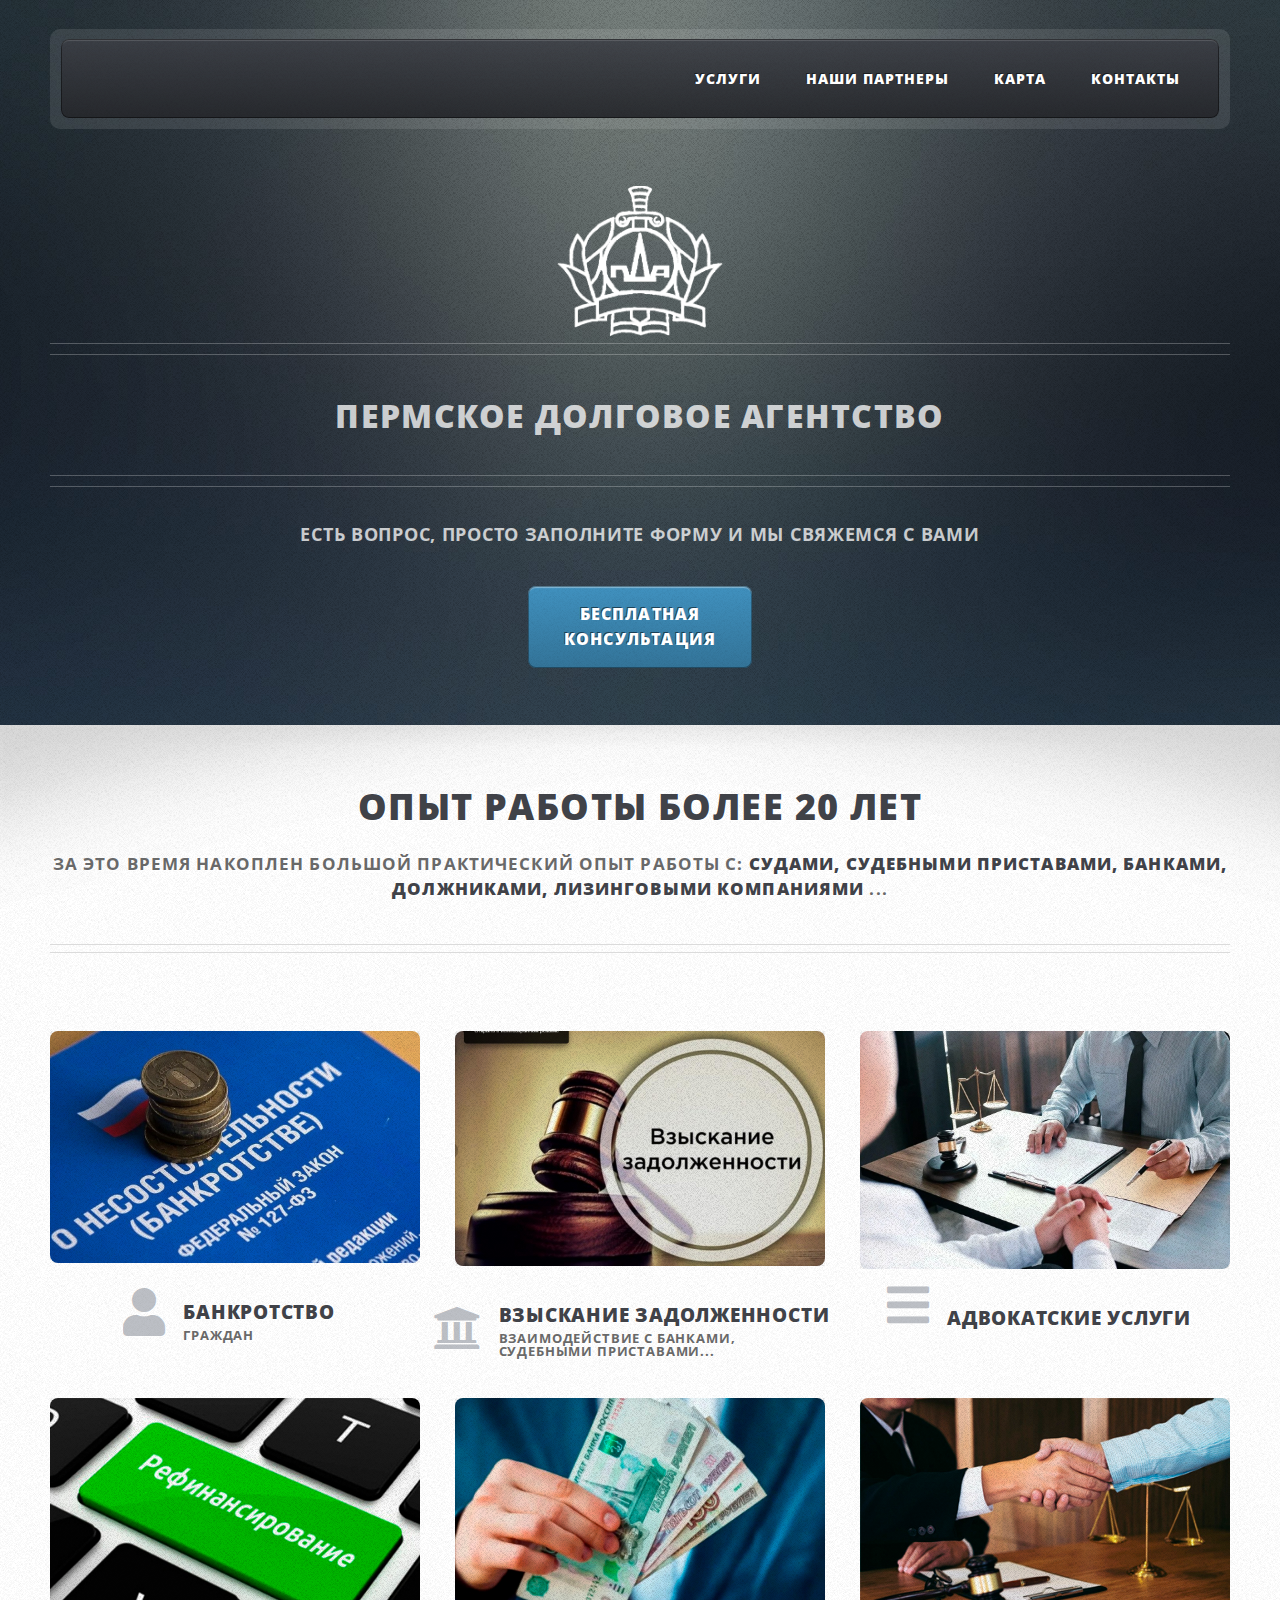
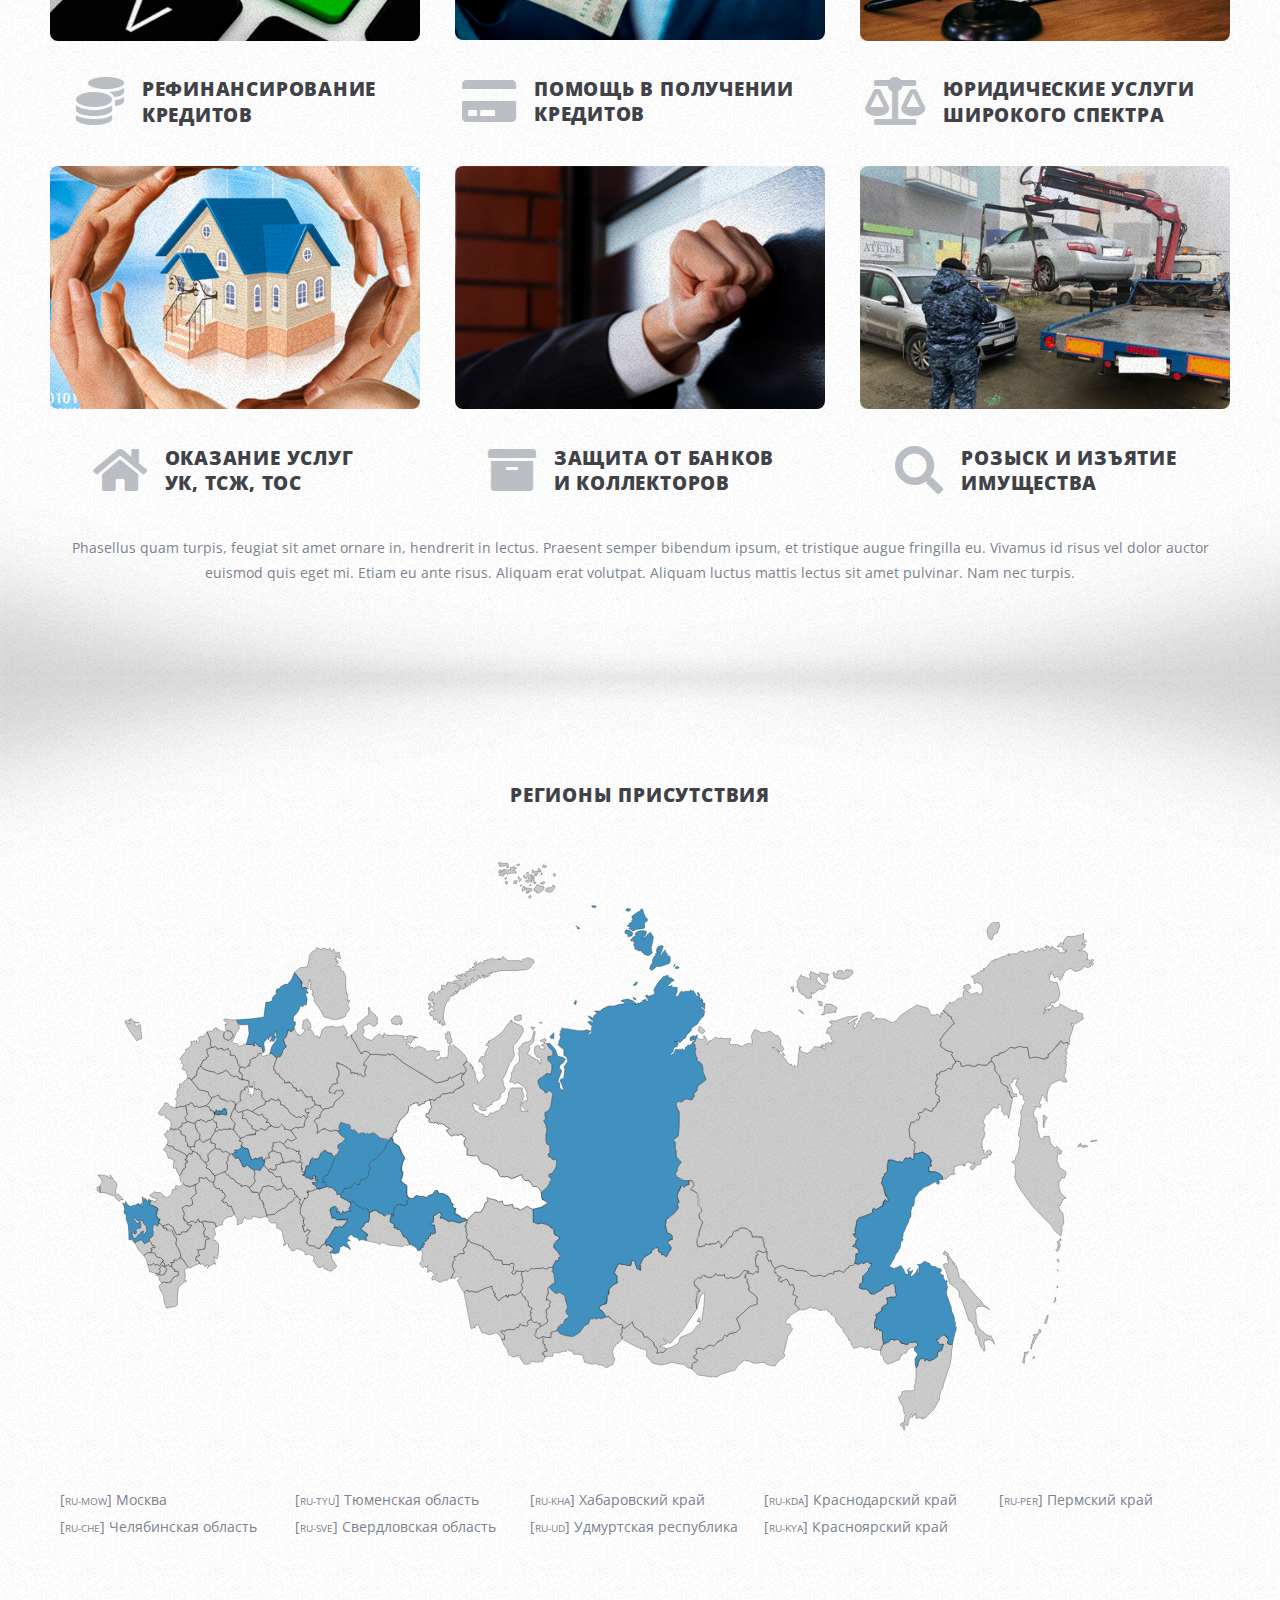
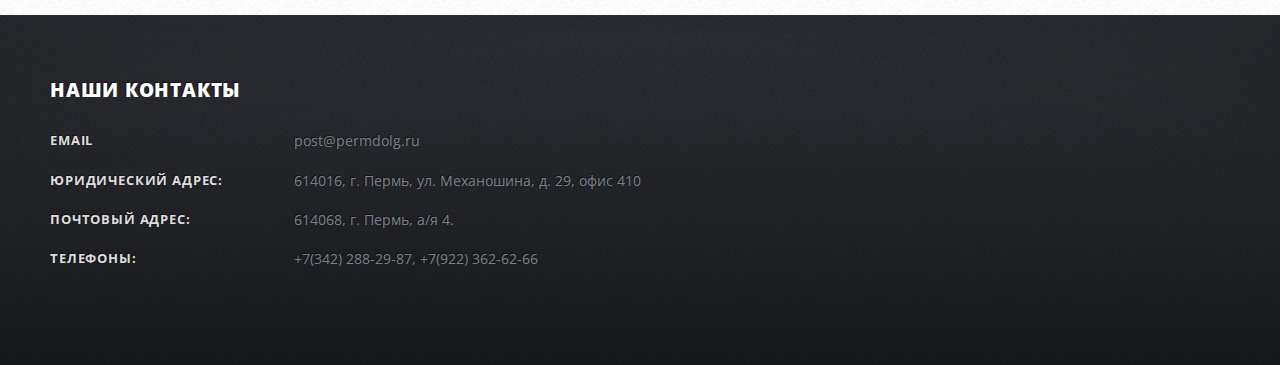
==== commit 2b678ef3: "contacts" ====
--- a/index.html
+++ b/index.html
@@ -46,8 +46,9 @@
 												</li> 
 												<li><a href="partners.html">Наши партнеры</a></li>
 												<!-- <li><a href="right-sidebar.html">Отзывы</a></li> -->
+												
+												<li><a href="#map">Карта</a></li>
 												<li><a href="#contacts">Контакты</a></li>
-												<li><a href="no-sidebar.html">Карта</a></li>
 											</ul>
 										</nav>
 
@@ -179,6 +180,7 @@
 			<!-- Maps -->
 				<div class="wrapper style3">
 					<div class="inner">
+						<a name="map"></a>
 						<div class="container">
 							<div id="content">
 								<!-- Content -->
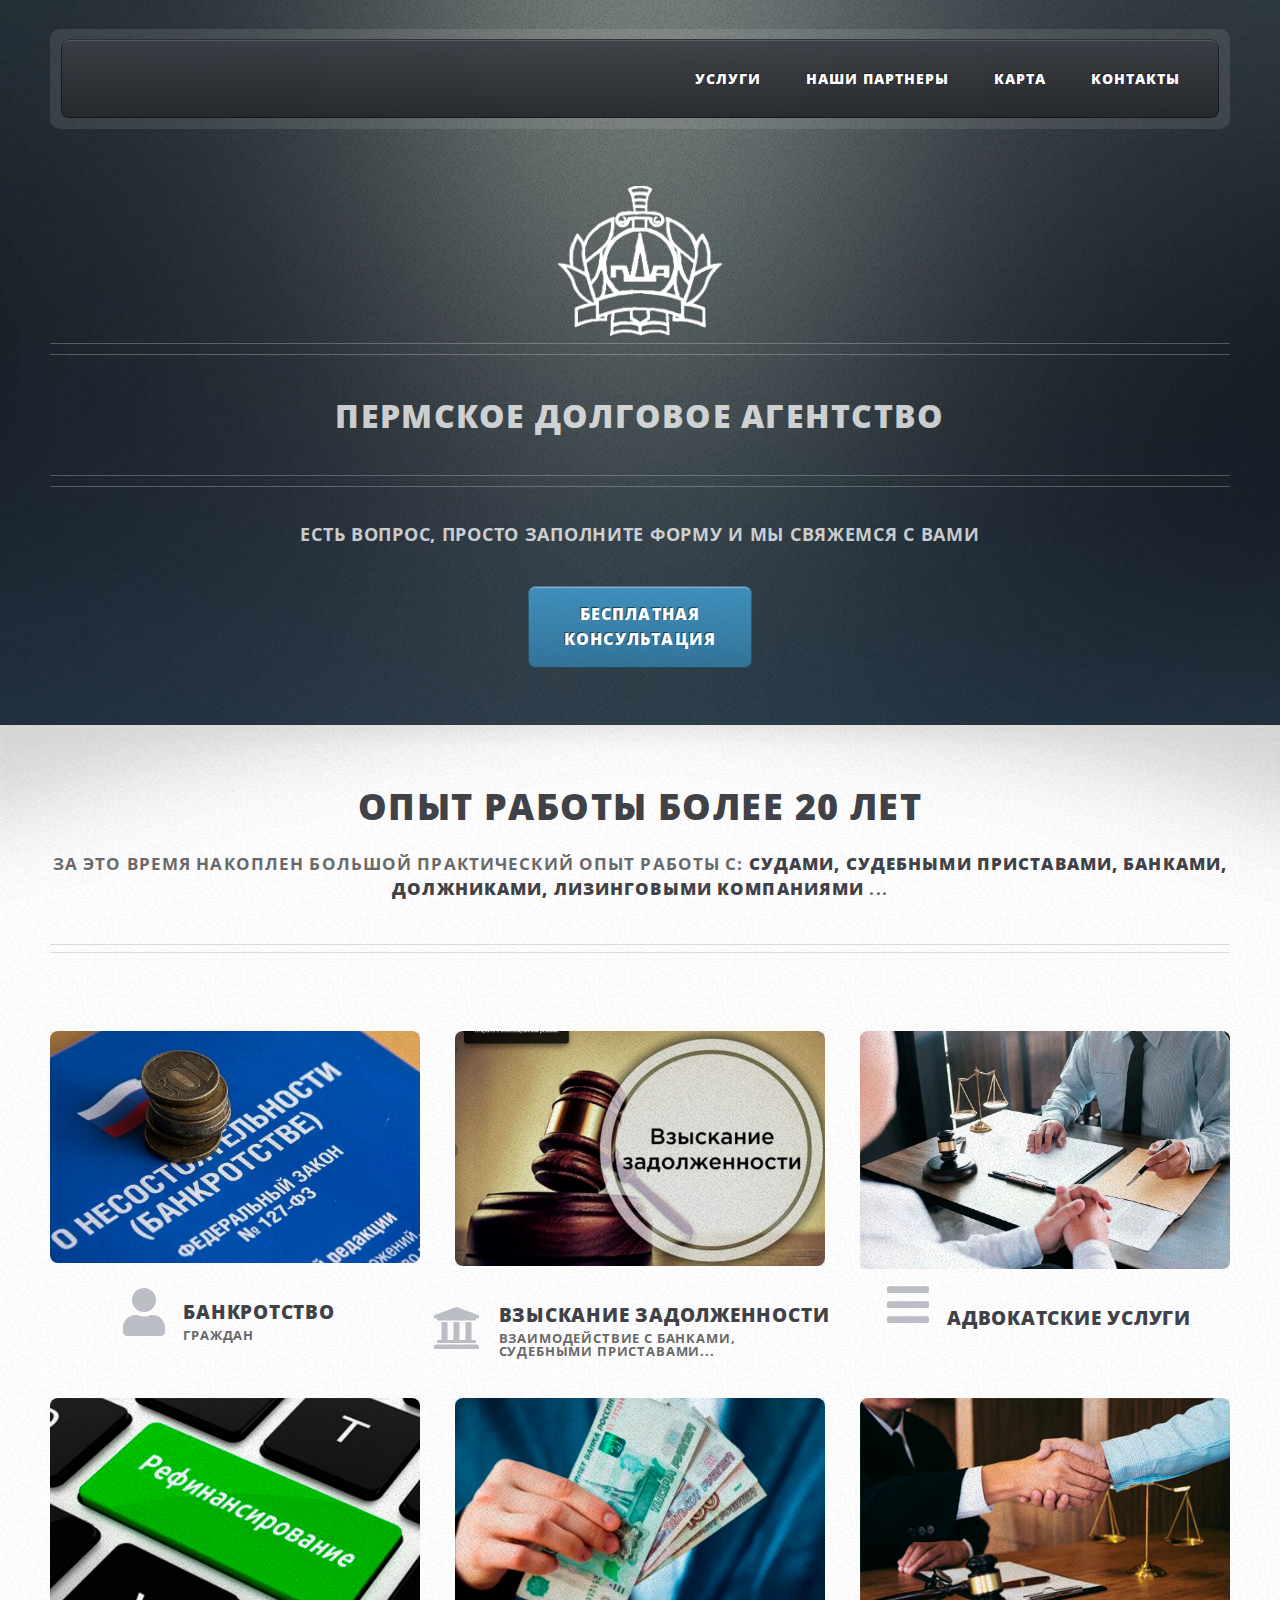
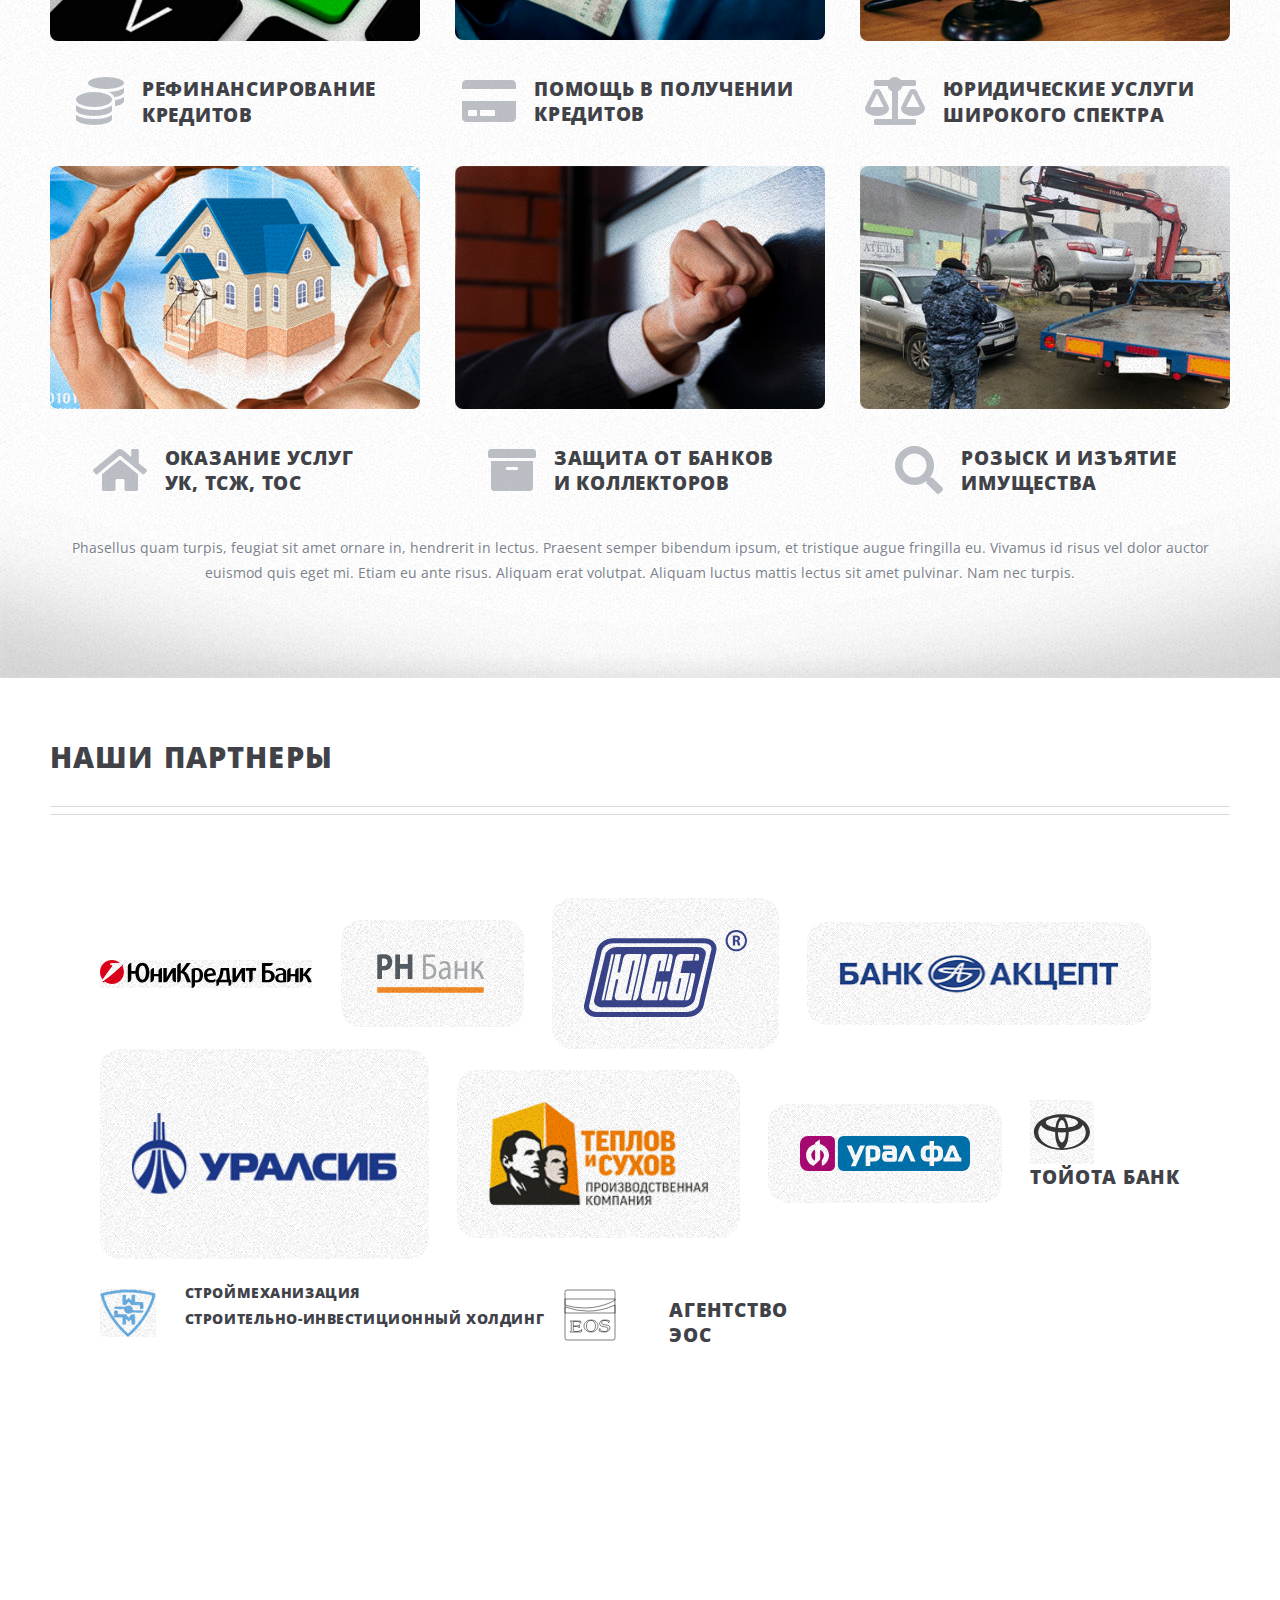
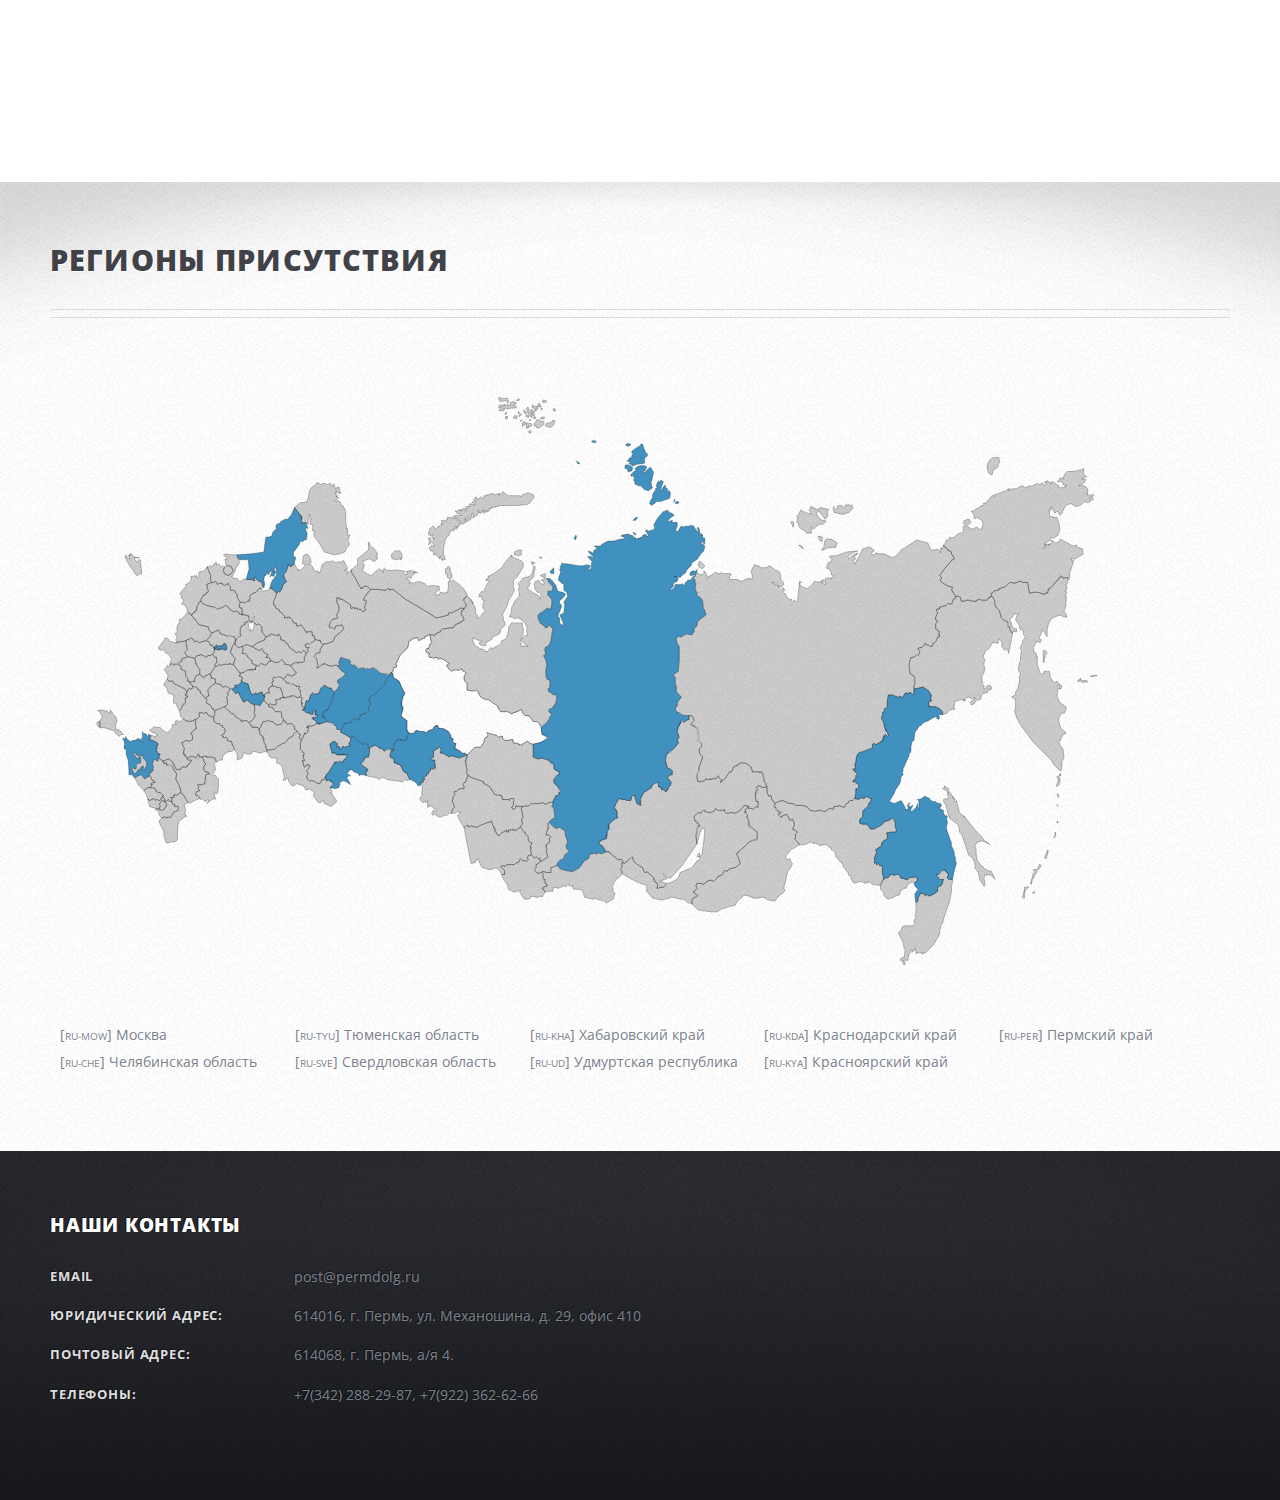
==== commit e05326a1: "partners add" ====
--- a/index.html
+++ b/index.html
@@ -44,7 +44,7 @@
 														<li><a href="#">Адвокатские услуги</a></li>
 													</ul> -->
 												</li> 
-												<li><a href="partners.html">Наши партнеры</a></li>
+												<li><a href="#partners">Наши партнеры</a></li>
 												<!-- <li><a href="right-sidebar.html">Отзывы</a></li> -->
 												
 												<li><a href="#map">Карта</a></li>
@@ -177,14 +177,83 @@
 								</section>
 						</div>
 					</div>
+			<!-- Partners -->
+			<a name="partners"></a>
+			<div class="wrapper style356 partners-main">
+				<div class="inner">
+          <div class="container">
+            <div id="content">
+              <article>
+                <header class="major">
+								<h2>Наши партнеры</h2>
+                </header>
+                <div class="container">
+                  <div class="row">
+                    <div class="col-12 col-12-medium">
+                        <!-- Excerpt -->
+                        <article class="box excerpt cards-partners">
+                          <div>
+                            <a href="#" class="image left"><img src="images/ukb.svg" alt="" /></a>  
+                          </div>
+                          <a href="#" class="image left card-partner"><img src="images/rn-bank.svg" alt="" /></a>
+                          <a href="#" class="image left card-partner"><img src="images/usb-logo.svg" alt="" /></a>
+                          <a href="#" class="image left card-partner"><img src="images/akcept-logo.png" alt="" /></a>
+                          <a href="#" class="image left card-partner"><img src="images/uralsib.png" alt="" /></a>
+                          <a href="#" class="image left card-partner"><img src="images/teplov_suhov_logo.png" alt="" /></a>
+                          <a href="#" class="image left card-partner"><img src="images/ural-fd.svg" alt="" /></a>
+                          <div>
+                            <a href="#" class="image left"><img src="images/toyota-bank.svg" alt="" /></a>
+                            <h3><a href="#">Тойота банк</a></h3>
+                          </div>
+                          <div class="stm">
+                            <a href="#" class="image left"><img src="images/stm.png" alt="" /></a>
+                            <h4><a href="#">Cтроймеханизация <br/> строительно-инвестиционный холдинг</a></h4>
+                          </div>
+                          <div class="stm">
+                            <svg width="52" height="52" xmlns="http://www.w3.org/2000/svg" xmlns:xlink="http://www.w3.org/1999/xlink">
+                              <defs>
+                                <path d="M2.027.094h47.88a2 2 0 0 1 2 2V50a2 2 0 0 1-2 2H2.027a2 2 0 0 1-2-2V2.094a2 2 0 0 1 2-2z" id="a"></path>
+                              </defs>
+                              <g fill="none" fill-rule="evenodd">
+                                <mask id="b" fill="#fff">
+                                  <use xlink:href="#a"></use>
+                                </mask>
+                                <path fill="#FFFFFE" mask="url(#b)" d="M.027 52h51.88V.094H.027z"></path>
+                                <path fill="#FFFFFE" d="M1 24h50V10H1z"></path>
+                                <path d="M3 51h46a2 2 0 0 0 2-2V16a63.008 63.008 0 0 1-27.134 6.112A62.723 62.723 0 0 1 1 17.821V49a2 2 0 0 0 2 2z"
+                                  fill="#514F4E"></path>
+                                <path
+                                  d="M9.293 32.43h3.224c1.647 0 3.504.618 4.24 1.804.052.085.14.155.21.155.052 0 .088-.07.088-.137 0-.206-.106-.466-.158-.636L16.423 32H6.526c-.263 0-.333.034-.333.103 0 .05.176.103.298.154.7.173.77.911.77 2.028v5.845c0 1.564-.122 2.044-.77 2.544-.122.103-.491.206-.491.257 0 .052.123.069.526.069h10.668l.771-2.475c.017-.069.035-.104.035-.137 0-.035-.018-.051-.053-.051-.034 0-.262.17-.472.36-1.139 1.065-3.1 1.873-4.573 1.873h-1.979c-1.191 0-1.63-.275-1.63-1.53v-3.626h2.716c1.227 0 2.663.068 3.17 1.341.053.12.07.24.14.24.053 0 .07-.068.07-.36v-2.837c0-.171-.017-.257-.07-.257-.051 0-.104.051-.14.154-.245.706-1.365 1.29-2.645 1.29h-3.24V32.43M34 37c0-3.635-3.37-6-7-6s-7 2.365-7 6 3.37 6 7 6 7-2.365 7-6zm-2.482 0c0 2.63-1.148 5.558-4.518 5.558S22.482 39.63 22.482 37 23.63 31.442 27 31.442s4.518 2.929 4.518 5.558zm13.913-5.241c-1.457-.547-2.984-.759-4.549-.759-2.417 0-5.296.707-5.296 3.601 0 2.488 3.093 2.947 4.995 3.176 1.456.228 3.429.228 3.429 2.188 0 2.135-2.221 2.593-3.945 2.593-1.635 0-3.927-1.094-4.176-2.858-.017-.123-.036-.23-.125-.23s-.106.071-.195.39L35 41.96c1.955.687 3.092 1.04 5.19 1.04 2.575 0 5.81-.935 5.81-4.041 0-1.111-.48-2.558-3.66-2.982-2.719-.37-4.763-.301-4.763-2.436 0-1.782 1.901-2.099 3.323-2.099 2.186 0 3.323 1.04 3.768 2.275.034.072.052.108.088.108.053 0 .09-.09.177-.37l.498-1.696"
+                                  fill="#FFFFFE"></path>
+                                <path
+                                  d="M1 16.089A64.735 64.735 0 0 0 20.263 19C31.388 19 41.875 16.205 51 11.29V3a2 2 0 0 0-2-2H3a2 2 0 0 0-2 2v13.089z"
+                                  fill="#872D23"></path>
+                              </g>
+                            </svg>
+                            <h3 class="eos"><a href="#">Агентство ЭОС</a></h3>
+                          </div>
+                        </article>
+                      </section>
+                    </div>
+                  </div>
+                </div>
+              </article>
+            </div>
+          </div>
+        </div>
+      </div>
 			<!-- Maps -->
 				<div class="wrapper style3">
+					<a name="map"></a>
 					<div class="inner">
-						<a name="map"></a>
 						<div class="container">
+							<header class="major">
+									<a name="partners"></a>
+                  <h2>Регионы присутствия</h2>
+                  <!-- <p>Sidebars are not welcome here</p> -->
+						</header>
 							<div id="content">
 								<!-- Content -->
-									<H3 class="title-map">Регионы присутствия</H3>
 										<!-- <div class="regs">
 										</div> -->
 										<svg xmlns:svg="http://www.w3.org/2000/svg" xmlns="http://www.w3.org/2000/svg"
@@ -455,7 +524,7 @@
 						</div>
 					</div>
 				</div>
-				</div>	
+				
 			<!-- Footer Wrapper -->
 				<div id="footer-wrapper">
 					<footer id="footer" class="container">
--- a/assets/css/main.css
+++ b/assets/css/main.css
@@ -2683,6 +2683,7 @@
   align-items: center;
   justify-content: space-between;
   margin-right: 20px;
+  padding-bottom: 200px;
 }
 .eos {
   padding-left: 5px;
@@ -2869,3 +2870,21 @@
   align-items: center;
   justify-content: center;
 }
+.partners-main {
+  padding-bottom: 15em;
+}
+.cards-partners {
+  padding-top: 40px;
+}
+.card-partner {
+  position: relative;
+  border-radius: 20px;
+  overflow: hidden;
+  padding: 32px;
+  max-width: 570px;
+  display: flex;
+  flex-direction: column;
+  justify-content: space-between;
+  flex-grow: 1;
+  position: relative;
+}
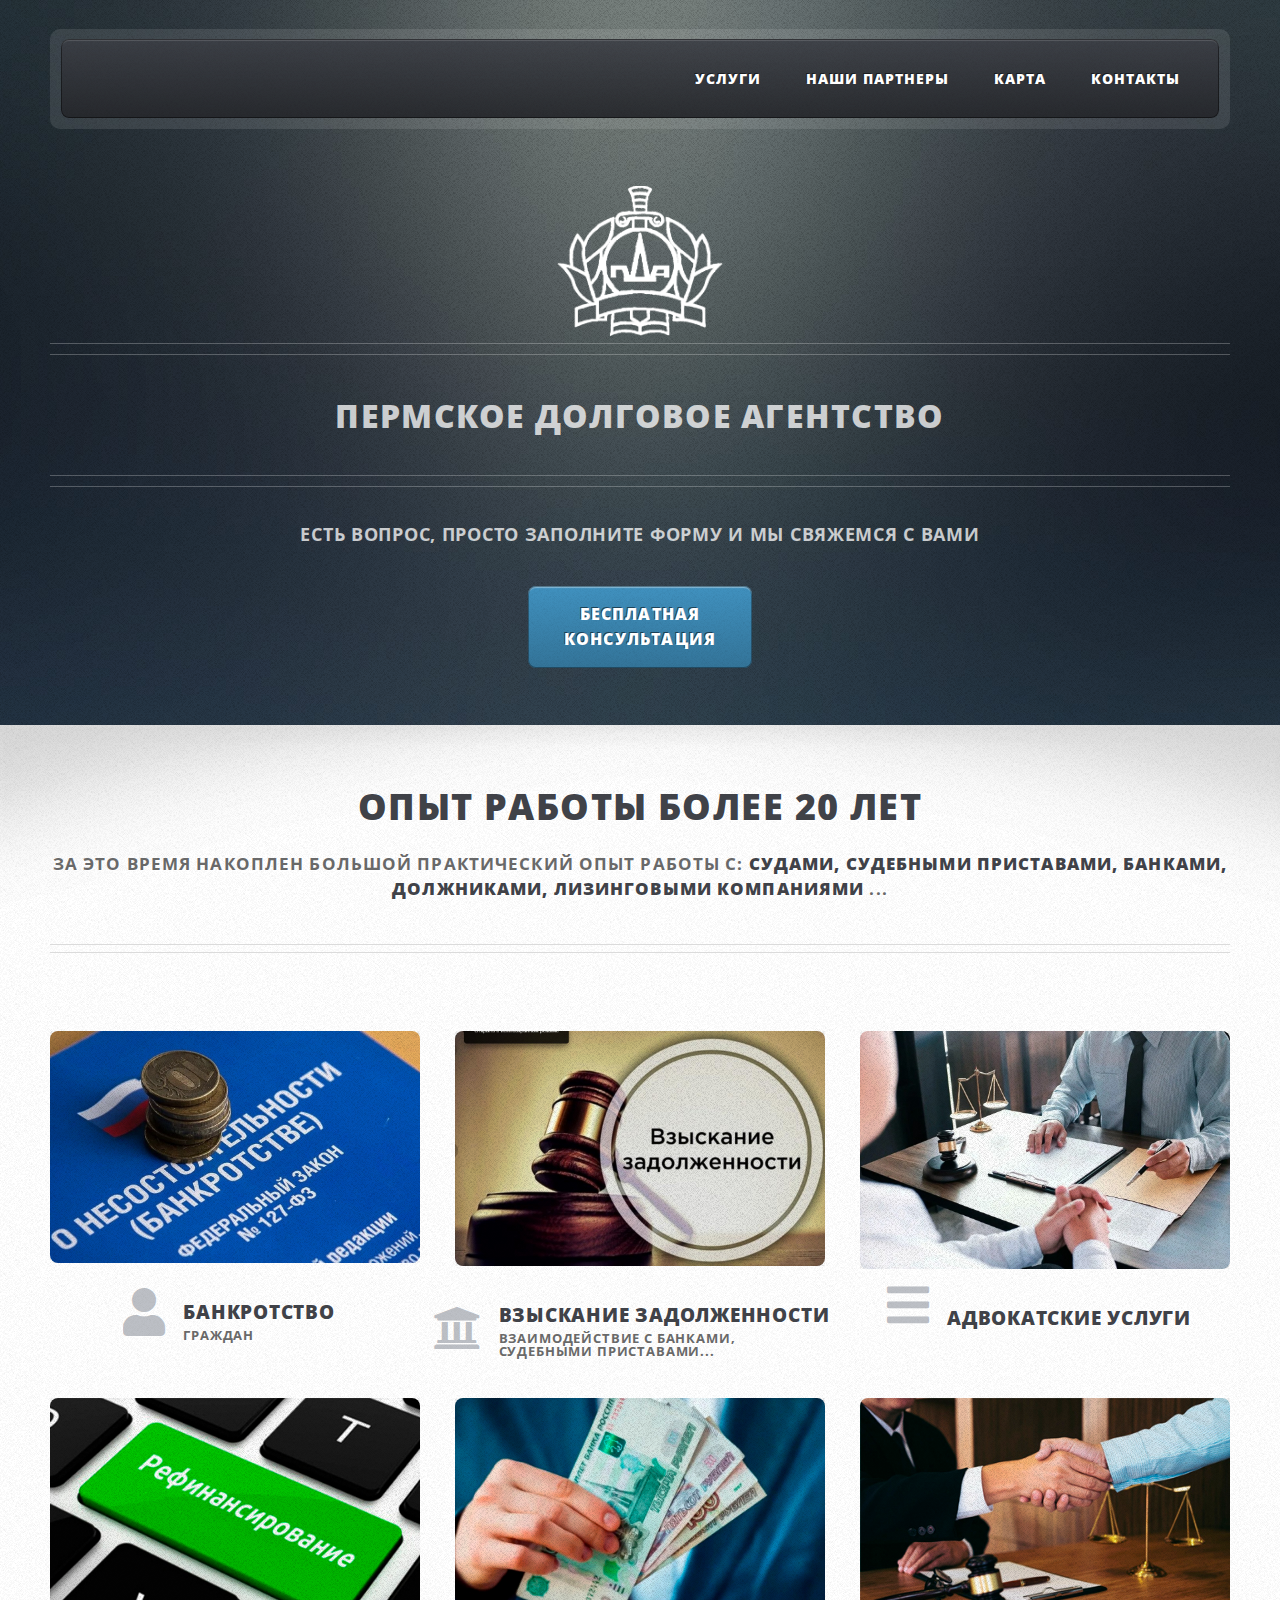
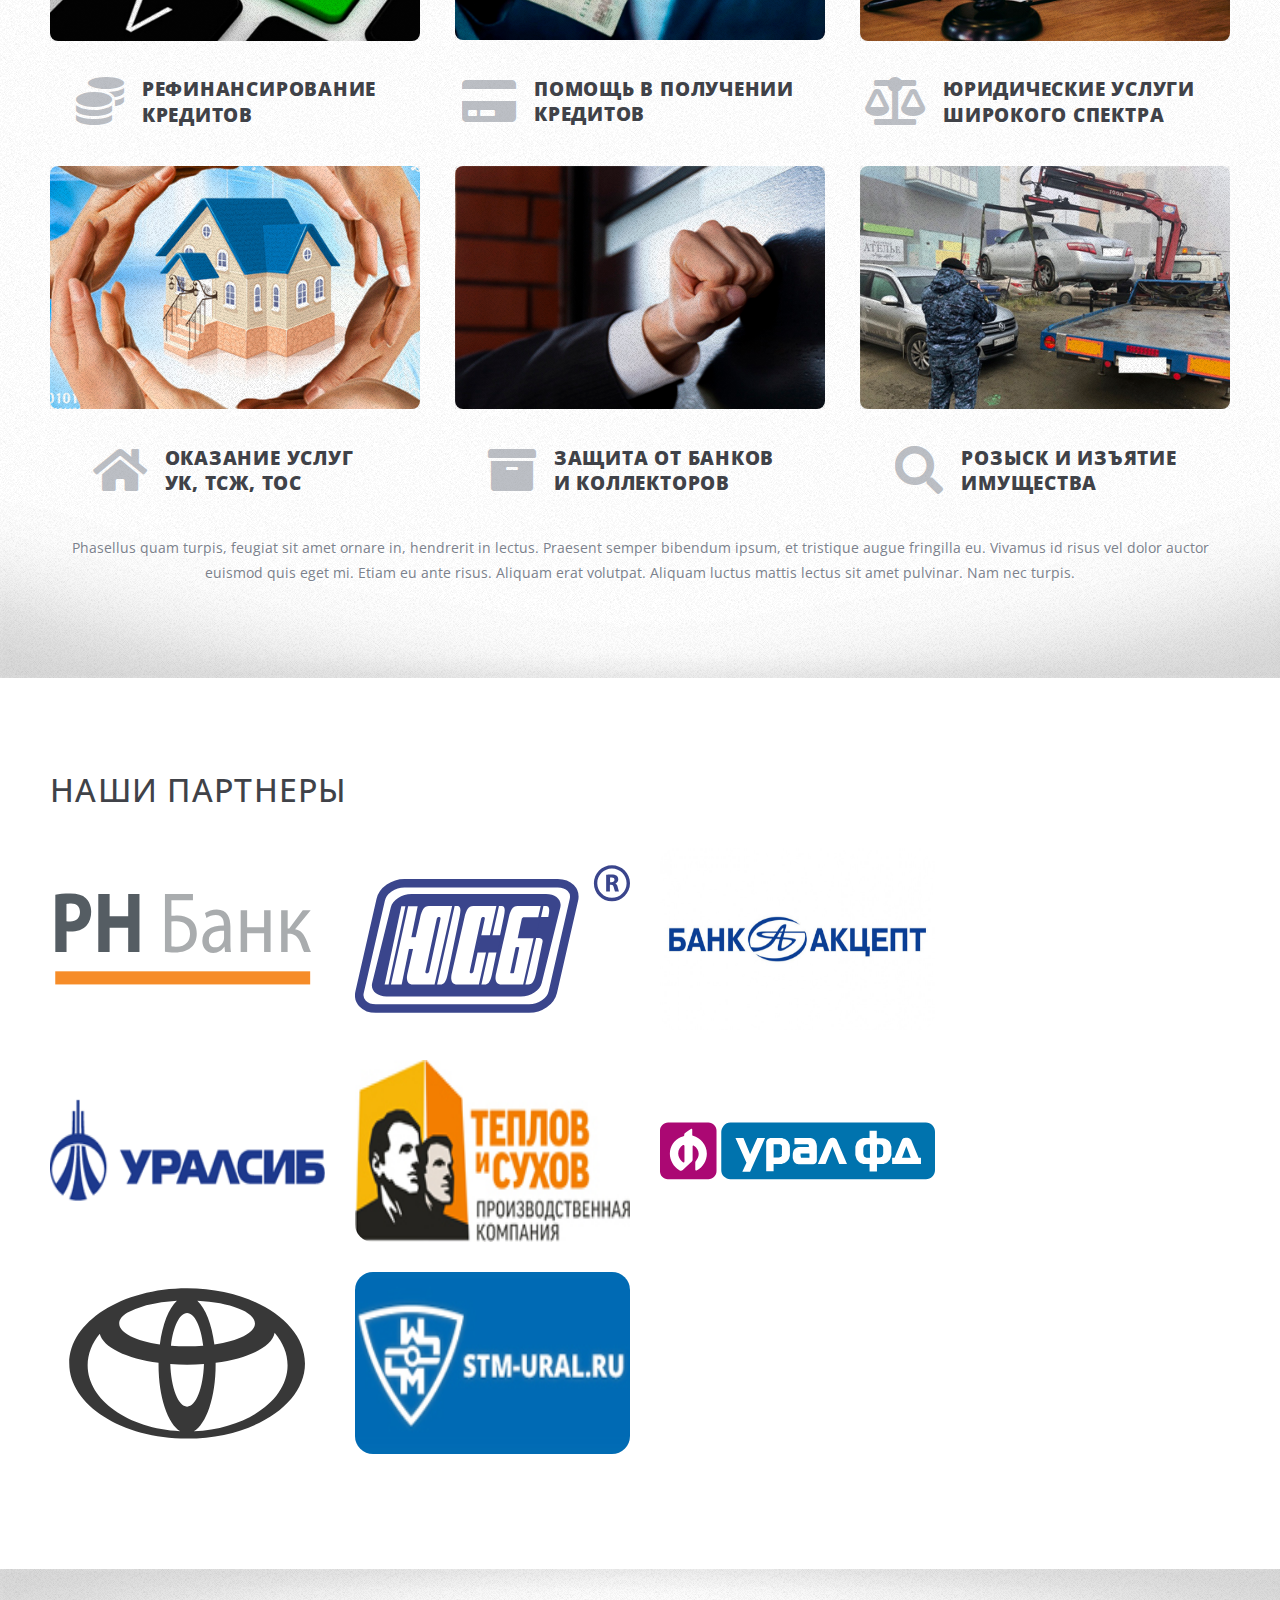
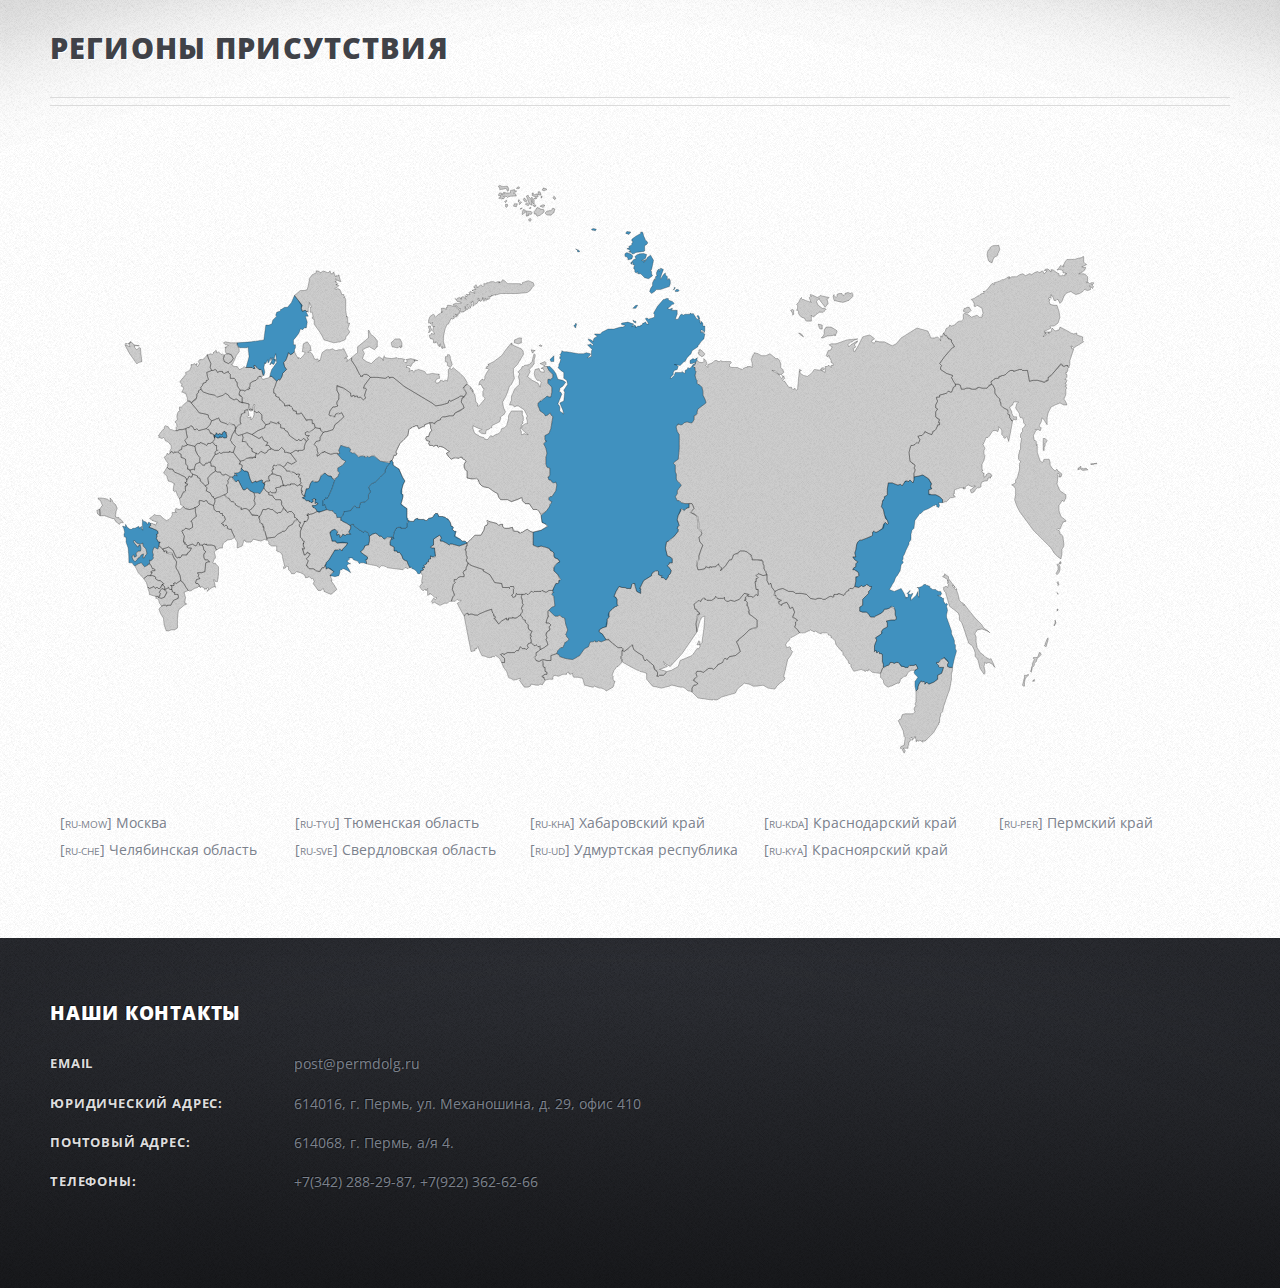
==== commit 75d30193: "finish" ====
--- a/index.html
+++ b/index.html
@@ -12,6 +12,7 @@
 	<body class="homepage is-preload">
 		<div id="page-wrapper">
 			<!-- Header -->
+			
 				<div id="header-wrapper">
 					<div class="container">
 							
@@ -22,7 +23,7 @@
 									<!-- Logo -->
 									<a href="idex.html" class="logo-link">
 
-							
+									
 									<!-- Nav -->
 										<nav id="nav">
 											<ul>
@@ -67,7 +68,7 @@
 								<!-- <a href="http://html5up.net">HTML5 UP</a> -->
 								</h2>
 								<p>Есть вопрос, просто заполните форму и мы свяжемся с вами</p>
-								<a href="#" class="button button-message large icon solid">Бесплатная<br>консультация</a>
+								<a href="#" class="button button-message large icon solid">Бесплатная <br>консультация</a>
 							</div>
 
 					</div>
@@ -178,72 +179,49 @@
 						</div>
 					</div>
 			<!-- Partners -->
-			<a name="partners"></a>
-			<div class="wrapper style356 partners-main">
-				<div class="inner">
-          <div class="container">
-            <div id="content">
-              <article>
-                <header class="major">
-								<h2>Наши партнеры</h2>
-                </header>
-                <div class="container">
-                  <div class="row">
-                    <div class="col-12 col-12-medium">
-                        <!-- Excerpt -->
-                        <article class="box excerpt cards-partners">
-                          <div>
-                            <a href="#" class="image left"><img src="images/ukb.svg" alt="" /></a>  
-                          </div>
-                          <a href="#" class="image left card-partner"><img src="images/rn-bank.svg" alt="" /></a>
-                          <a href="#" class="image left card-partner"><img src="images/usb-logo.svg" alt="" /></a>
-                          <a href="#" class="image left card-partner"><img src="images/akcept-logo.png" alt="" /></a>
-                          <a href="#" class="image left card-partner"><img src="images/uralsib.png" alt="" /></a>
-                          <a href="#" class="image left card-partner"><img src="images/teplov_suhov_logo.png" alt="" /></a>
-                          <a href="#" class="image left card-partner"><img src="images/ural-fd.svg" alt="" /></a>
-                          <div>
-                            <a href="#" class="image left"><img src="images/toyota-bank.svg" alt="" /></a>
-                            <h3><a href="#">Тойота банк</a></h3>
-                          </div>
-                          <div class="stm">
-                            <a href="#" class="image left"><img src="images/stm.png" alt="" /></a>
-                            <h4><a href="#">Cтроймеханизация <br/> строительно-инвестиционный холдинг</a></h4>
-                          </div>
-                          <div class="stm">
-                            <svg width="52" height="52" xmlns="http://www.w3.org/2000/svg" xmlns:xlink="http://www.w3.org/1999/xlink">
-                              <defs>
-                                <path d="M2.027.094h47.88a2 2 0 0 1 2 2V50a2 2 0 0 1-2 2H2.027a2 2 0 0 1-2-2V2.094a2 2 0 0 1 2-2z" id="a"></path>
-                              </defs>
-                              <g fill="none" fill-rule="evenodd">
-                                <mask id="b" fill="#fff">
-                                  <use xlink:href="#a"></use>
-                                </mask>
-                                <path fill="#FFFFFE" mask="url(#b)" d="M.027 52h51.88V.094H.027z"></path>
-                                <path fill="#FFFFFE" d="M1 24h50V10H1z"></path>
-                                <path d="M3 51h46a2 2 0 0 0 2-2V16a63.008 63.008 0 0 1-27.134 6.112A62.723 62.723 0 0 1 1 17.821V49a2 2 0 0 0 2 2z"
-                                  fill="#514F4E"></path>
-                                <path
-                                  d="M9.293 32.43h3.224c1.647 0 3.504.618 4.24 1.804.052.085.14.155.21.155.052 0 .088-.07.088-.137 0-.206-.106-.466-.158-.636L16.423 32H6.526c-.263 0-.333.034-.333.103 0 .05.176.103.298.154.7.173.77.911.77 2.028v5.845c0 1.564-.122 2.044-.77 2.544-.122.103-.491.206-.491.257 0 .052.123.069.526.069h10.668l.771-2.475c.017-.069.035-.104.035-.137 0-.035-.018-.051-.053-.051-.034 0-.262.17-.472.36-1.139 1.065-3.1 1.873-4.573 1.873h-1.979c-1.191 0-1.63-.275-1.63-1.53v-3.626h2.716c1.227 0 2.663.068 3.17 1.341.053.12.07.24.14.24.053 0 .07-.068.07-.36v-2.837c0-.171-.017-.257-.07-.257-.051 0-.104.051-.14.154-.245.706-1.365 1.29-2.645 1.29h-3.24V32.43M34 37c0-3.635-3.37-6-7-6s-7 2.365-7 6 3.37 6 7 6 7-2.365 7-6zm-2.482 0c0 2.63-1.148 5.558-4.518 5.558S22.482 39.63 22.482 37 23.63 31.442 27 31.442s4.518 2.929 4.518 5.558zm13.913-5.241c-1.457-.547-2.984-.759-4.549-.759-2.417 0-5.296.707-5.296 3.601 0 2.488 3.093 2.947 4.995 3.176 1.456.228 3.429.228 3.429 2.188 0 2.135-2.221 2.593-3.945 2.593-1.635 0-3.927-1.094-4.176-2.858-.017-.123-.036-.23-.125-.23s-.106.071-.195.39L35 41.96c1.955.687 3.092 1.04 5.19 1.04 2.575 0 5.81-.935 5.81-4.041 0-1.111-.48-2.558-3.66-2.982-2.719-.37-4.763-.301-4.763-2.436 0-1.782 1.901-2.099 3.323-2.099 2.186 0 3.323 1.04 3.768 2.275.034.072.052.108.088.108.053 0 .09-.09.177-.37l.498-1.696"
-                                  fill="#FFFFFE"></path>
-                                <path
-                                  d="M1 16.089A64.735 64.735 0 0 0 20.263 19C31.388 19 41.875 16.205 51 11.29V3a2 2 0 0 0-2-2H3a2 2 0 0 0-2 2v13.089z"
-                                  fill="#872D23"></path>
-                              </g>
-                            </svg>
-                            <h3 class="eos"><a href="#">Агентство ЭОС</a></h3>
-                          </div>
-                        </article>
-                      </section>
-                    </div>
-                  </div>
-                </div>
-              </article>
-            </div>
-          </div>
-        </div>
-      </div>
+			<section class="delivery-week container">
+				<h2 class="section-title">НАШИ ПАРТНЕРЫ</h2>
+				<div class="delivery-cards">
+					<div class="delivery-card">
+						<img src="images/rn-bank.svg" alt="" class="delivery-image" width="100%" >
+					</div>
+					<!-- /.delivery-card -->
+					<div class="delivery-card">
+						<img src="images/usb-logo.svg" alt="" class="delivery-image">
+					</div>
+					<!-- /.delivery-card -->
+					<div class="delivery-card">
+						<img src="images/akcept-logo.jpg" alt="" class="delivery-image">
+					</div>
+					<!-- /.delivery-card -->
+					<div class="delivery-card">
+						<img src="images/uralsib.png" alt="" class="delivery-image">
+					</div>
+					<!-- /.delivery-card -->
+					<div class="delivery-card">
+						<img src="images/teplov_suhov_logo.png" alt="" class="delivery-image">
+					</div>
+					<!-- /.delivery-card -->
+					<div class="delivery-card">
+						<img src="images/ural-fd.svg" alt="" class="delivery-image">
+					</div>
+					<!-- /.delivery-card -->
+					<div class="delivery-card">
+						<img src="images/toyota-bank.svg" alt="" class="delivery-image">
+					</div>
+					<!-- /.delivery-card -->
+					<div class="delivery-card">
+						<img src="images/stm-ural.jpg" alt="" class="delivery-image">
+					</div>
+					<!-- /.delivery-card -->
+				</div>
+				<!-- /.delivery-cards -->
+			</section>
+			<!-- /.section card delivery-week -->
+
+			
 			<!-- Maps -->
-				<div class="wrapper style3">
+				<div class="wrapper style3 map">
 					<a name="map"></a>
 					<div class="inner">
 						<div class="container">
--- a/assets/css/main.css
+++ b/assets/css/main.css
@@ -1388,6 +1388,50 @@
   top: -1em;
 }
 
+/* NEW */
+.section-title {
+  font-style: normal;
+  font-weight: 500;
+  font-size: 32px;
+  line-height: 23px;
+  margin-top: 0;
+  margin-bottom: 47px;
+}
+.delivery-week {
+  padding-top: 100px;
+  padding-bottom: 100px;
+}
+.delivery-card {
+  margin: 15px;
+  position: relative;
+  width: 275px;
+  height: 182px;
+  border-radius: 18px;
+  overflow: hidden;
+}
+.delivery-cards {
+  display: flex;
+  flex-wrap: wrap;
+  margin: -15px;
+}
+.delivery-image {
+  /* background-size: cover; */
+  width: 100%;
+  height: 100%;
+  /* object-fit: cover; */
+}
+.delivery-tag {
+  position: absolute;
+  left: 10px;
+  top: 16px;
+  border-radius: 30px;
+  font-weight: 500;
+  font-size: 20px;
+  line-height: 23px;
+  color: #49494f;
+  padding: 5px 10px;
+}
+
 /* Forms */
 
 form label {
@@ -2264,7 +2308,12 @@
   .box.feature2 section {
     margin: 1em 0;
   }
-
+  .partners-main {
+    display: none;
+  }
+  .map {
+    display: none;
+  }
   /* Nav */
 
   #page-wrapper {
@@ -2327,7 +2376,7 @@
   }
 
   #titleBar .title {
-    display: block;
+    display: none;
     text-transform: uppercase;
     font-weight: 800;
     letter-spacing: 0.04em;
@@ -2871,7 +2920,7 @@
   justify-content: center;
 }
 .partners-main {
-  padding-bottom: 15em;
+  padding-bottom: 10em;
 }
 .cards-partners {
   padding-top: 40px;
